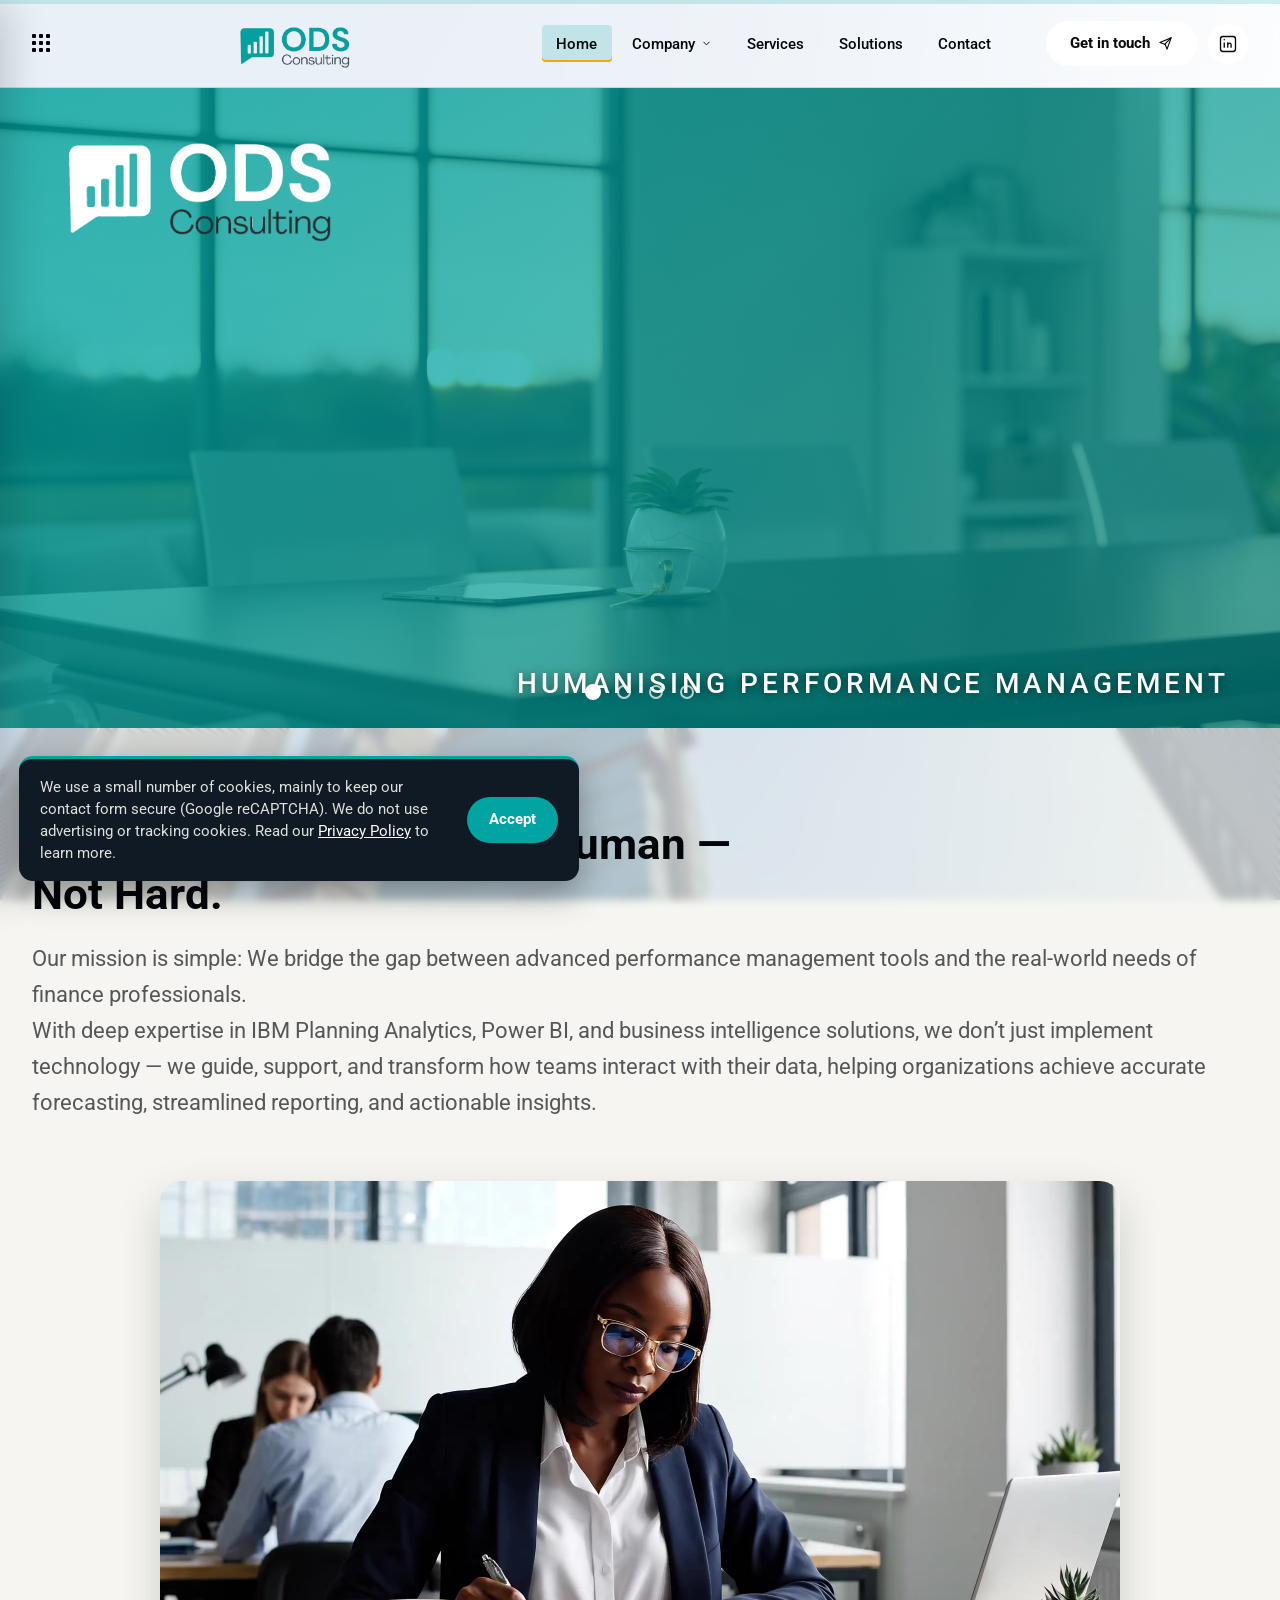
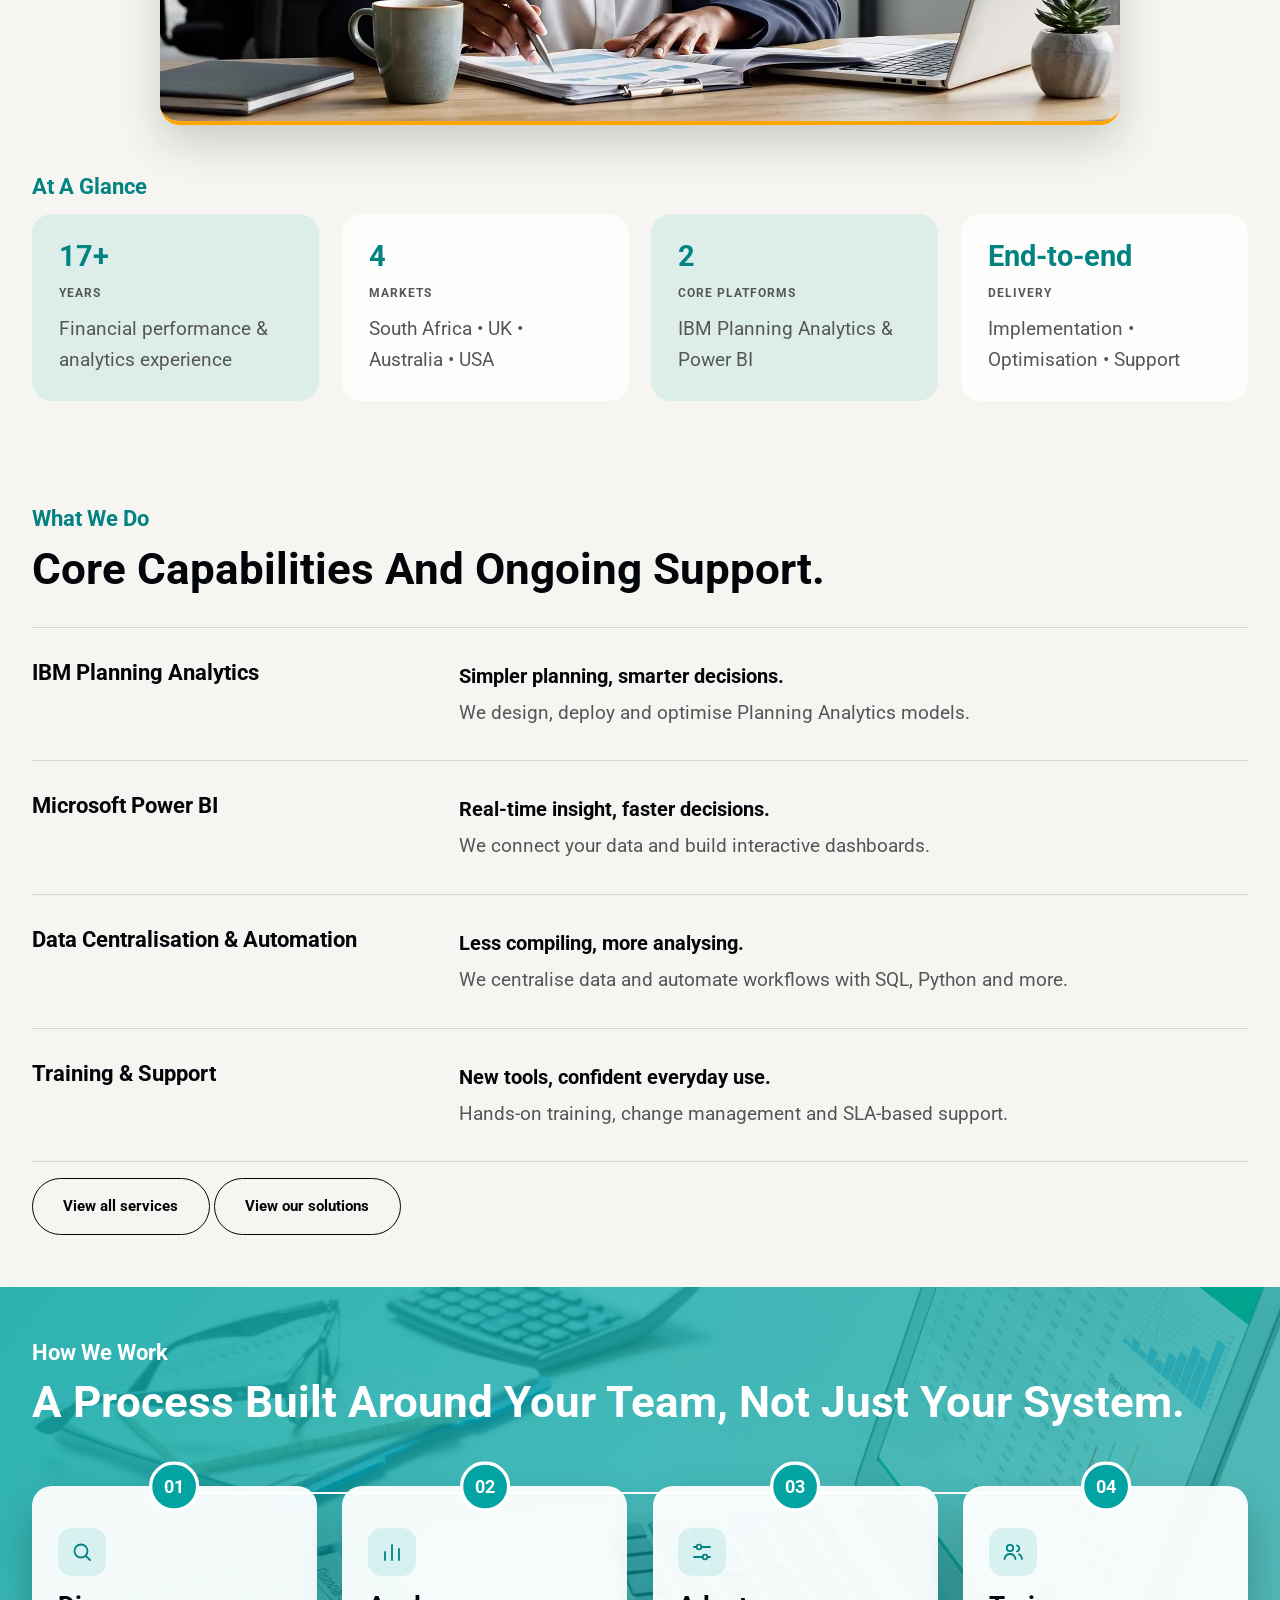
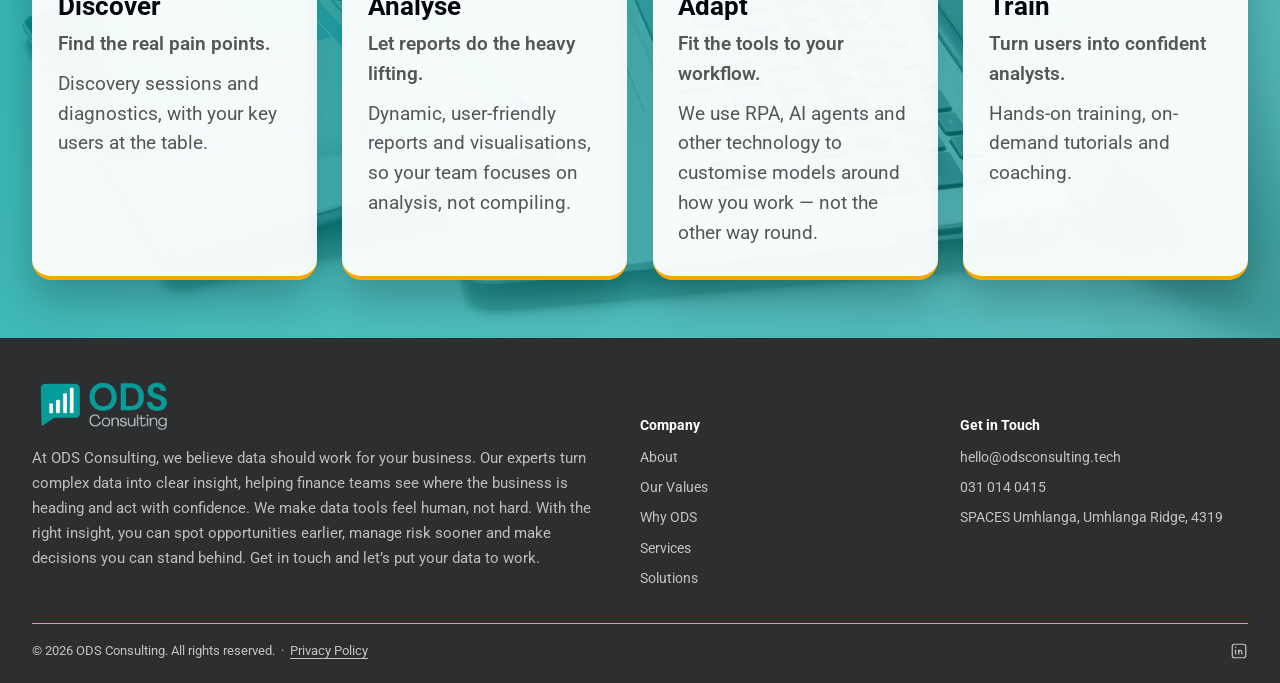
==== index.html @ 7d23981c "Update index.html" ====
<!DOCTYPE html>
<html lang="en">
<head>
<meta charset="UTF-8">
<meta name="viewport" content="width=device-width, initial-scale=1.0">
<title>ODS Consulting | Business Performance Management, IBM Planning Analytics & Power BI</title>
<meta name="description" content="ODS Consulting helps finance teams plan, forecast and report with confidence through IBM Planning Analytics and Power BI implementations.">
<link rel="stylesheet" href="styles.css">
<script>
  // Runs immediately, before the page paints. Tells apart a real
  // browser refresh (F5 / reload button) from simply clicking a
  // link to a different page, using the Navigation Timing API:
  // - First page load this session, or a genuine reload -> splash plays.
  // - Clicking through to another page after that -> splash is skipped,
  //   so browsing the site doesn't replay it on every single click.
  try {
    var navEntries = performance.getEntriesByType('navigation');
    var navType = (navEntries && navEntries.length) ? navEntries[0].type : 'navigate';
    var alreadyVisited = sessionStorage.getItem('odsSplashShown');
    if (alreadyVisited && navType !== 'reload') {
      document.documentElement.classList.add('skip-splash');
    }
    sessionStorage.setItem('odsSplashShown', '1');
  } catch (e) {}
</script>
</head>
<body>
<!-- =======================  SPLASH SCREEN  =======================
     Shown once per browser session (see script.js, "SPLASH SCREEN").
     White/paper background, the ODS icon, and an animated loading
     bar that fills over ~1.6s before the whole thing fades out -
     the full experience is under 3 seconds. -->
<div class="splash-screen" id="splashScreen">
  <img src="Assets/icon-mark.png" alt="ODS Consulting" class="splash-icon">
  <div class="splash-bar"><div class="splash-bar-fill" id="splashBarFill"></div></div>
</div>


<!-- Thin bar fixed to the very top of the viewport. Its width is set by
     JavaScript to match how far down the page you've scrolled, and the
     teal dashes inside it continuously slide for a bit of motion. -->
<div class="scroll-progress" aria-hidden="true">
  <div class="scroll-progress-bar" id="scrollProgressBar"></div>
</div>

<!-- =======================  TOP NAVIGATION BAR  =======================
     Sits at the very top of every page. Contains: the left-side "Menu"
     burger button, the ODS logo, the horizontal link list (with the
     "Company" dropdown), and the teal "Get in touch" button. -->
<nav class="nav">
  <div class="nav-inner">
    <div class="nav-left">
      <div class="menu-left">
        <button class="menu-btn" id="menuBtn" aria-haspopup="true" aria-expanded="false" aria-controls="menuPanel">
          <span class="waffle" aria-hidden="true"><span></span><span></span><span></span><span></span><span></span><span></span><span></span><span></span><span></span></span>
        </button>
      </div>
    </div>
    <a href="index.html" class="logo logo-center"><img src="Assets/logo-whitebg-nav.png" alt="ODS Consulting" class="logo-img"></a>
    <ul class="nav-links">
      <li><a href="index.html" class="active">Home</a></li>
      <li class="nav-dropdown">
        <button class="nav-dropdown-trigger" aria-haspopup="true" aria-expanded="false">Company <svg class="chevron" viewBox="0 0 24 24" width="11" height="11" fill="none" stroke="currentColor" stroke-width="2" stroke-linecap="round" stroke-linejoin="round"><polyline points="6 9 12 15 18 9"/></svg></button>
        <ul class="nav-dropdown-menu">
                    <li><a href="about.html">About</a></li>
                    <li><a href="our-values.html">Our Values</a></li>
                    <li><a href="why-ods.html">Why ODS</a></li>
        </ul>
      </li>
      <li><a href="services.html">Services</a></li>
      <li><a href="solutions.html">Solutions</a></li>
      <!-- Knowledge Hub hidden until articles are ready: <li><a href="knowledge-hub.html">Knowledge Hub</a></li> -->
      <li><a href="contact.html">Contact</a></li>
    </ul>
    <a href="contact.html" class="nav-cta">Get in touch <svg viewBox="0 0 24 24" width="15" height="15" fill="none" stroke="currentColor" stroke-width="1.8" stroke-linecap="round" stroke-linejoin="round"><line x1="21" y1="3" x2="10.5" y2="13.5"/><path d="M21 3 14.5 21l-3-7.5L3 10.5z"/></svg></a>
    <a href="#" class="nav-social" aria-label="LinkedIn" title="LinkedIn"><svg viewBox="0 0 24 24" width="20" height="20" fill="none" stroke="currentColor" stroke-width="1.6"><rect x="3" y="3" width="18" height="18" rx="3"/><circle cx="7.5" cy="7" r="0.9" fill="currentColor" stroke="none"/><line x1="7.5" y1="10.2" x2="7.5" y2="16.5"/><line x1="11.7" y1="10.2" x2="11.7" y2="16.5"/><path d="M11.7 13a2 2 0 0 1 4 0v3.5"/></svg></a>
  </div>
</nav>

<!-- ===================  LEFT-SIDE SLIDE-IN MENU  ===================
     A second, independent way to navigate (opened by the "Menu" burger
     button above). This is now the ONLY navigation menu shown on phones
     - the old right-side mobile dropdown has been switched off in the
     CSS so the two don't compete with each other. -->
<div class="menu-overlay" id="menuOverlay"></div>
<div class="menu-panel" id="menuPanel">
  <div class="menu-panel-head">
    <a href="index.html" class="logo"><img src="Assets/icon-mark.png" alt="ODS Consulting" class="logo-img"></a>
    <button class="menu-close" id="menuClose" aria-label="Close menu">&times;</button>
  </div>
  <nav class="menu-links">
    <ul>
      <li><a href="index.html" class="active">Home</a></li>
            <li><a href="about.html">About</a></li>
            <li><a href="our-values.html">Our Values</a></li>
            <li><a href="why-ods.html">Why ODS</a></li>
            <li><a href="services.html">Services</a></li>
            <li><a href="solutions.html">Solutions</a></li>
            <!-- Knowledge Hub hidden until articles are ready: <li><a href="knowledge-hub.html">Knowledge Hub</a></li> -->
            <li><a href="contact.html">Contact</a></li>
    </ul>
  </nav>
  <div class="menu-panel-footer">
    <div class="menu-contact">
      <a href="mailto:hello@odsconsulting.tech">hello@odsconsulting.tech</a><br>
      <a href="tel:0310140415">031 014 0415</a>
    </div>
    <div class="menu-social">
      <a href="#" aria-label="Instagram" title="Instagram"><svg viewBox="0 0 24 24" fill="none" stroke="currentColor" stroke-width="1.6"><rect x="3" y="3" width="18" height="18" rx="5"/><circle cx="12" cy="12" r="4"/><circle cx="17.2" cy="6.8" r="0.6" fill="currentColor" stroke="none"/></svg></a>
            <a href="#" aria-label="LinkedIn" title="LinkedIn"><svg viewBox="0 0 24 24" fill="none" stroke="currentColor" stroke-width="1.6"><rect x="3" y="3" width="18" height="18" rx="3"/><circle cx="7.5" cy="7" r="0.9" fill="currentColor" stroke="none"/><line x1="7.5" y1="10.2" x2="7.5" y2="16.5"/><line x1="11.7" y1="10.2" x2="11.7" y2="16.5"/><path d="M11.7 13a2 2 0 0 1 4 0v3.5"/></svg></a>
            <a href="#" aria-label="Facebook" title="Facebook"><svg viewBox="0 0 24 24" fill="none" stroke="currentColor" stroke-width="1.6"><circle cx="12" cy="12" r="9"/><path d="M13.6 21v-6.8h2.1l.3-2.5h-2.4V9.9c0-.7.2-1.2 1.2-1.2h1.3V6.4c-.2 0-1-.1-1.9-.1-1.9 0-3.2 1.2-3.2 3.3v1.9H8.8v2.5h2.2V21"/></svg></a>
    </div>
  </div>
</div>
<!-- ===================  HOMEPAGE HERO SLIDESHOW  ===================
     Three auto-rotating full-width slides. Each has its own small
     animated graphic (a drawing line chart, growing bars, or a
     pulsing network map) plus a headline and buttons. Controlled by
     script.js (look for "HOMEPAGE HERO SLIDESHOW" in that file). -->
<section class="hero-slider" id="hero-slider" aria-roledescription="carousel" aria-label="ODS Consulting highlights">

  <div class="slide active" data-index="0">
    <div class="slide-brand">
      <img src="Assets/logo-hero-slide.png" alt="ODS Consulting" class="slide-brand-logo">
      <p class="slide-brand-tag">Humanising Performance Management</p>
    </div>
  </div>

  <div class="slide" data-index="1">
    <img src="Assets/logo-hero-slide.png" alt="" aria-hidden="true" class="slide-side-logo">
    <div class="slide-visual" aria-hidden="true">
      <svg viewBox="0 0 1200 640" preserveAspectRatio="xMidYMid slice">
        <polyline class="chart-line" points="0,480 150,420 300,460 450,320 600,360 750,220 900,260 1050,120 1200,160" fill="none" stroke="#FFFFFF" stroke-width="3"/>
        <polyline points="0,480 150,420 300,460 450,320 600,360 750,220 900,260 1050,120 1200,160" fill="none" stroke="#F6F5F1" stroke-opacity="0.08" stroke-width="60"/>
      </svg>
    </div>
    <div class="slide-content container">
      <span class="eyebrow slide-title reveal reveal-1">Humanising Performance Management</span>
      <p class="slide-lead-p reveal reveal-3">ODS Consulting is a premium business performance management (BPM) consultancy that empowers finance teams to make smarter, data-driven decisions through intuitive, integrated analytics solutions &mdash; delivered with unmatched service, care, and expert support.</p>
      <div class="btn-row reveal reveal-3">
        <a href="contact.html" class="btn btn-primary">Book a discovery session</a>
        <a href="services.html" class="btn btn-outline">See our services</a>
      </div>
    </div>
  </div>

<div class="slide-visual" aria-hidden="true">
  <img src="Assets/MeetingRoom.jpg" alt="" class="slide-photo">
  <div class="slide-photo-overlay"></div>
</div>

  <div class="slide" data-index="2">
    <img src="Assets/logo-hero-slide.png" alt="" aria-hidden="true" class="slide-side-logo">
    <div class="slide-visual" aria-hidden="true">
      <svg viewBox="0 0 1200 640" preserveAspectRatio="xMidYMid slice">
        <g transform="translate(700,180)">
          <rect class="bar" x="0" y="220" width="60" height="220" fill="#FFFFFF" opacity="0.85"/>
          <rect class="bar" x="90" y="140" width="60" height="300" fill="#F6F5F1" opacity="0.35"/>
          <rect class="bar" x="180" y="260" width="60" height="180" fill="#FFFFFF" opacity="0.6"/>
          <rect class="bar" x="270" y="80" width="60" height="360" fill="#F6F5F1" opacity="0.25"/>
          <rect class="bar" x="360" y="180" width="60" height="260" fill="#FFFFFF" opacity="0.4"/>
        </g>
      </svg>
    </div>
    <div class="slide-content container">
      <span class="eyebrow">IBM Planning Analytics &amp; Power BI</span>
      <h1>Planning and reporting, working as one.</h1>
      <p>We connect your planning models directly to your dashboards &mdash; so the number you forecast is the number you report, with no manual reconciliation in between.</p>
      <div class="btn-row">
        <a href="services.html" class="btn btn-primary">Explore our services</a>
        <a href="why-ods.html" class="btn btn-outline">Why ODS</a>
      </div>
    </div>
  </div>

  <div class="slide" data-index="3">
    <img src="Assets/logo-hero-slide.png" alt="" aria-hidden="true" class="slide-side-logo">
    <div class="slide-visual" aria-hidden="true">
      <svg viewBox="0 0 1200 640" preserveAspectRatio="xMidYMid slice">
        <line class="node-line" x1="260" y1="180" x2="560" y2="260" stroke="#F6F5F1" stroke-opacity="0.3" stroke-width="1.5"/>
        <line class="node-line" x1="560" y1="260" x2="880" y2="150" stroke="#F6F5F1" stroke-opacity="0.3" stroke-width="1.5"/>
        <line class="node-line" x1="560" y1="260" x2="820" y2="420" stroke="#F6F5F1" stroke-opacity="0.3" stroke-width="1.5"/>
        <circle class="node-dot" cx="260" cy="180" r="9" fill="#FFFFFF"/>
        <circle class="node-dot" cx="560" cy="260" r="12" fill="#FFFFFF"/>
        <circle class="node-dot" cx="880" cy="150" r="9" fill="#FFFFFF"/>
        <circle class="node-dot" cx="820" cy="420" r="9" fill="#FFFFFF"/>
      </svg>
    </div>
    <div class="slide-content container">
      <span class="eyebrow">18+ Years of Experience</span>
      <h1>Trusted by finance teams in four markets.</h1>
      <p>From South Africa to the United Kingdom, Australia and the USA &mdash; we work with finance teams who need their numbers right and their reporting fast.</p>
      <div class="btn-row">
        <a href="why-ods.html" class="btn btn-primary">See why ODS</a>
        <a href="contact.html" class="btn btn-outline">Book a session</a>
      </div>
    </div>
  </div>

  <div class="slide-dots">
    <button class="dot active" data-index="0" aria-label="Show slide 1"></button>
    <button class="dot" data-index="1" aria-label="Show slide 2"></button>
    <button class="dot" data-index="2" aria-label="Show slide 3"></button>
    <button class="dot" data-index="3" aria-label="Show slide 4"></button>
  </div>

</section>

<!-- "Business Performance Management Consultancy" intro + stats -->
<section class="section-light">
  <!-- Text on the left, video on the right (side by side). The video plays only while on screen (script.js, "VIDEO SHOWCASE") -->
  <div class="container intro-stack intro-split">
    <div>
      <span class="eyebrow">Humanising Performance Management</span>
      <h2>We make data tools feel human&nbsp;&mdash;<br>not hard.</h2>
      <p style="font-size:1.1rem; color:var(--slate); max-width:70ch;">Our mission is simple: We bridge the gap between advanced performance management tools and the real-world needs of finance professionals.<br>With deep expertise in IBM Planning Analytics, Power BI, and business intelligence solutions, we don&rsquo;t just implement technology &mdash; we guide, support, and transform how teams interact with their data, helping organizations achieve accurate forecasting, streamlined reporting, and actionable insights.</p>
    </div>
    <div class="video-frame intro-video">
      <video class="hero-video" muted loop playsinline preload="metadata" poster="Assets/hero-video-poster.jpg">
        <source src="Assets/hero-video-slide4.mp4" type="video/mp4">
      </video>
    </div>
  </div>

  <!-- AT A GLANCE: four key-fact cards. The numbers count up on scroll
       (script.js, "stat counters"). Alternating tint on each card. -->
  <div class="container glance">
    <span class="eyebrow">At a glance</span>
    <div class="glance-grid">
      <div class="glance-card" tabindex="0" role="button" aria-haspopup="dialog" data-modal="years"><strong><span data-count-to="18" data-suffix="+">0</span></strong><em>Years</em><p>Financial performance &amp; analytics experience</p></div>
      <div class="glance-card" tabindex="0" role="button" aria-haspopup="dialog" data-modal="markets"><strong><span data-count-to="4">0</span></strong><em>Markets</em><p>South Africa &bull; UK &bull; Australia &bull; USA</p></div>
      <div class="glance-card" tabindex="0" role="button" aria-haspopup="dialog" data-modal="platforms"><strong><span data-count-to="2">0</span></strong><em>Core platforms</em><p>IBM Planning Analytics &amp; Power BI</p></div>
      <div class="glance-card" tabindex="0" role="button" aria-haspopup="dialog" data-modal="delivery"><strong>End-to-end</strong><em>Delivery</em><p>Implementation &bull; Optimisation &bull; Support</p></div>
    </div>
  </div>
</section>

<!-- "What We Do" - short preview of Services, links through to services.html -->
<section class="section-alt">
  <div class="container">
    <span class="eyebrow">What We Do</span>
    <h2>Core capabilities and ongoing support.</h2>
    <div class="service-list">
      <div class="service-item">
        <h3>IBM Planning Analytics</h3>
        <p><strong>Simpler planning, smarter decisions.</strong><span>We design, deploy and optimise Planning Analytics models.</span></p>
      </div>
      <div class="service-item">
        <h3>Microsoft Power BI</h3>
        <p><strong>Real-time insight, faster decisions.</strong><span>We connect your data and build interactive dashboards.</span></p>
      </div>
      <div class="service-item">
        <h3>Data Centralisation &amp; Automation</h3>
        <p><strong>Less compiling, more analysing.</strong><span>We centralise data and automate workflows with SQL, Python and more.</span></p>
      </div>
      <div class="service-item">
        <h3>Training &amp; Support</h3>
        <p><strong>New tools, confident everyday use.</strong><span>Hands-on training, change management and SLA-based support.</span></p>
      </div>
    </div>
    <a href="services.html" class="btn btn-outline-dark" style="margin-top:1rem;">View all services</a>
    <a href="solutions.html" class="btn btn-outline-dark" style="margin-top:1rem;">View our solutions</a>
  </div>
</section>

<!-- "How We Work" - the 4-step process, dark background with ambient lines -->
<section class="section-dark">
  <div class="ambient-lines ambient-bars" aria-hidden="true">
    <svg viewBox="0 0 1200 400" preserveAspectRatio="none">
      <g transform="translate(680,30)">
        <rect class="amb-bar" x="0" y="0" width="55" height="330"/>
        <rect class="amb-bar" x="85" y="0" width="55" height="330"/>
        <rect class="amb-bar" x="170" y="0" width="55" height="330"/>
        <rect class="amb-bar" x="255" y="0" width="55" height="330"/>
        <rect class="amb-bar" x="340" y="0" width="55" height="330"/>
        <rect class="amb-bar" x="425" y="0" width="55" height="330"/>
      </g>
    </svg>
  </div>
  <div class="container">
    <span class="eyebrow">How We Work</span>
    <h2>A process built around your team, not just your system.</h2>

    <div class="process">
      <div class="process-track" aria-hidden="true"><div class="process-track-fill" id="processTrackFill"></div></div>
      <div class="process-step" tabindex="0" data-step="1" role="link" data-href="services.html#how-we-work-discover" aria-label="Read more about Discover on our Services page">
        <div class="step-num">01</div>
        <div class="step-icon" aria-hidden="true"><svg viewBox="0 0 24 24" fill="none" stroke="currentColor" stroke-width="1.8" stroke-linecap="round" stroke-linejoin="round"><circle cx="11" cy="11" r="6.5"/><line x1="20" y1="20" x2="15.8" y2="15.8"/></svg></div>
        <h3>Discover</h3>
        <p class="step-lead">Find the real pain points.</p>
        <p class="step-detail">Discovery sessions and diagnostics, with your key users at the table.</p>
        <div class="step-anim" aria-hidden="true">
          <svg viewBox="0 0 300 170" role="img">
  <rect x="0" y="0" width="300" height="170" rx="14" fill="rgba(1,164,163,0.08)"/>
  <g class="a-rows">
    <rect x="24" y="22" width="190" height="12" rx="6" fill="#cfd6d9"/>
    <rect x="24" y="46" width="150" height="12" rx="6" fill="#cfd6d9"/>
    <rect x="24" y="70" width="210" height="12" rx="6" fill="#cfd6d9"/>
    <rect x="24" y="94" width="170" height="12" rx="6" fill="#cfd6d9"/>
    <circle class="a-pain" cx="250" cy="28" r="7" fill="#ffa500"/>
    <circle class="a-pain a-d2" cx="250" cy="76" r="7" fill="#ffa500"/>
    <circle class="a-pain a-d3" cx="250" cy="100" r="7" fill="#ffa500"/>
  </g>
  <g class="a-lens">
    <circle cx="60" cy="40" r="20" fill="rgba(255,255,255,0.55)" stroke="#018382" stroke-width="5"/>
    <line x1="75" y1="55" x2="92" y2="72" stroke="#018382" stroke-width="6" stroke-linecap="round"/>
  </g>
  <g class="a-people" fill="#01A4A3">
    <g class="a-pop"><circle cx="90" cy="130" r="9"/><path d="M74 156a16 14 0 0 1 32 0z"/></g>
    <g class="a-pop a-d2"><circle cx="150" cy="130" r="9"/><path d="M134 156a16 14 0 0 1 32 0z"/></g>
    <g class="a-pop a-d3"><circle cx="210" cy="130" r="9"/><path d="M194 156a16 14 0 0 1 32 0z"/></g>
  </g>
</svg>
          <strong>See where the time is lost</strong>
          <span>Workshops and diagnostics with your key users reveal the real pain points.</span>
        </div>
      </div>
      <div class="process-step" tabindex="0" data-step="2" role="link" data-href="services.html#how-we-work-analyse" aria-label="Read more about Analyse on our Services page">
        <div class="step-num">02</div>
        <div class="step-icon" aria-hidden="true"><svg viewBox="0 0 24 24" fill="none" stroke="currentColor" stroke-width="1.8" stroke-linecap="round" stroke-linejoin="round"><line x1="5" y1="20" x2="5" y2="12"/><line x1="12" y1="20" x2="12" y2="5"/><line x1="19" y1="20" x2="19" y2="9"/></svg></div>
        <h3>Analyse</h3>
        <p class="step-lead">Let reports do the heavy lifting.</p>
        <p class="step-detail">Dynamic, user-friendly reports and visualisations, so your team focuses on analysis, not compiling.</p>
        <div class="step-anim" aria-hidden="true">
          <svg viewBox="0 0 300 170" role="img">
  <rect x="0" y="0" width="300" height="170" rx="14" fill="rgba(1,164,163,0.08)"/>
  <line x1="30" y1="140" x2="280" y2="140" stroke="#9aa5aa" stroke-width="2"/>
  <g fill="#01A4A3">
    <rect class="a-bar" x="44" y="90" width="30" height="50" rx="4"/>
    <rect class="a-bar a-d2" x="94" y="70" width="30" height="70" rx="4"/>
    <rect class="a-bar a-d3" x="144" y="100" width="30" height="40" rx="4"/>
    <rect class="a-bar a-d4" x="194" y="50" width="30" height="90" rx="4"/>
    <rect class="a-bar a-d5" x="244" y="30" width="30" height="110" rx="4"/>
  </g>
  <polyline class="a-trend" points="59,84 109,62 159,92 209,42 259,22" fill="none" stroke="#ffa500" stroke-width="4" stroke-linecap="round" stroke-linejoin="round"/>
  <circle class="a-end" cx="259" cy="22" r="7" fill="#ffa500"/>
</svg>
          <strong>From spreadsheets to insight</strong>
          <span>Live, interactive reports replace manual compiling.</span>
        </div>
      </div>
      <div class="process-step" tabindex="0" data-step="3" role="link" data-href="services.html#how-we-work-adapt" aria-label="Read more about Adapt on our Services page">
        <div class="step-num">03</div>
        <div class="step-icon" aria-hidden="true"><svg viewBox="0 0 24 24" fill="none" stroke="currentColor" stroke-width="1.8" stroke-linecap="round" stroke-linejoin="round"><line x1="4" y1="7" x2="20" y2="7"/><line x1="4" y1="17" x2="20" y2="17"/><circle cx="9" cy="7" r="2.3" fill="white"/><circle cx="15" cy="17" r="2.3" fill="white"/></svg></div>
        <h3>Adapt</h3>
        <p class="step-lead">Fit the tools to your workflow.</p>
        <p class="step-detail">We use RPA, AI agents and other technology to customise models around how you work &mdash; not the other way round.</p>
        <div class="step-anim" aria-hidden="true">
          <svg viewBox="0 0 300 170" role="img">
  <rect x="0" y="0" width="300" height="170" rx="14" fill="rgba(1,164,163,0.08)"/>
  <line x1="84" y1="70" x2="108" y2="70" stroke="#018382" stroke-width="3"/>
  <line x1="192" y1="70" x2="216" y2="70" stroke="#018382" stroke-width="3"/>
  <rect x="24" y="48" width="60" height="44" rx="10" fill="#fff" stroke="#01A4A3" stroke-width="3"/>
  <rect x="108" y="48" width="84" height="44" rx="10" fill="#fff" stroke="#01A4A3" stroke-width="3"/>
  <rect x="216" y="48" width="60" height="44" rx="10" fill="#fff" stroke="#01A4A3" stroke-width="3"/>
  <g class="a-check" fill="none" stroke="#01A4A3" stroke-width="4" stroke-linecap="round" stroke-linejoin="round">
    <polyline points="42,70 50,78 66,62"/>
    <polyline points="138,70 146,78 162,62" class="a-d2"/>
    <polyline points="234,70 242,78 258,62" class="a-d3"/>
  </g>
  <g class="a-bot">
    <circle cx="54" cy="30" r="12" fill="#ffa500"/>
    <path d="M56 22l-6 9h5l-2 8 7-10h-5z" fill="#fff"/>
  </g>
  <line x1="30" y1="128" x2="270" y2="128" stroke="#cfd6d9" stroke-width="4" stroke-linecap="round"/>
  <line x1="30" y1="150" x2="270" y2="150" stroke="#cfd6d9" stroke-width="4" stroke-linecap="round"/>
  <circle class="a-knob" cx="80" cy="128" r="8" fill="#018382"/>
  <circle class="a-knob a-d2" cx="200" cy="150" r="8" fill="#018382"/>
</svg>
          <strong>Automation around you</strong>
          <span>RPA and AI agents tailor the workflow, so your process stays yours.</span>
        </div>
      </div>
      <div class="process-step" tabindex="0" data-step="4" role="link" data-href="services.html#how-we-work-train" aria-label="Read more about Train on our Services page">
        <div class="step-num">04</div>
        <div class="step-icon" aria-hidden="true"><svg viewBox="0 0 24 24" fill="none" stroke="currentColor" stroke-width="1.8" stroke-linecap="round" stroke-linejoin="round"><circle cx="9" cy="8" r="3.2"/><path d="M3.5 19c.6-3.3 2.8-5 5.5-5s4.9 1.7 5.5 5"/><path d="M16 5.5a3 3 0 0 1 0 5.8M18 14.3c1.6.6 2.6 2.1 3 4.7"/></svg></div>
        <h3>Train</h3>
        <p class="step-lead">Turn users into confident analysts.</p>
        <p class="step-detail">Hands-on training, on-demand tutorials and coaching.</p>
        <div class="step-anim" aria-hidden="true">
          <svg viewBox="0 0 300 170" role="img">
  <rect x="0" y="0" width="300" height="170" rx="14" fill="rgba(1,164,163,0.08)"/>
  <rect x="70" y="16" width="160" height="82" rx="10" fill="#fff" stroke="#01A4A3" stroke-width="3"/>
  <polygon class="a-play" points="140,38 140,76 172,57" fill="#01A4A3"/>
  <rect x="70" y="108" width="160" height="8" rx="4" fill="#cfd6d9"/>
  <rect class="a-progress" x="70" y="108" width="160" height="8" rx="4" fill="#ffa500"/>
  <g fill="#01A4A3">
    <g class="a-pop"><circle cx="90" cy="134" r="7"/><path d="M78 160a12 11 0 0 1 24 0z"/></g>
    <g class="a-pop a-d2"><circle cx="150" cy="134" r="7"/><path d="M138 160a12 11 0 0 1 24 0z"/></g>
    <g class="a-pop a-d3"><circle cx="210" cy="134" r="7"/><path d="M198 160a12 11 0 0 1 24 0z"/></g>
  </g>
  <g class="a-badges" fill="none" stroke="#ffa500" stroke-width="3.5" stroke-linecap="round" stroke-linejoin="round">
    <polyline class="a-pop" points="104,126 108,130 115,121"/>
    <polyline class="a-pop a-d2" points="164,126 168,130 175,121"/>
    <polyline class="a-pop a-d3" points="224,126 228,130 235,121"/>
  </g>
</svg>
          <strong>Learn it, then own it</strong>
          <span>Hands-on sessions and on-demand tutorials build confident users.</span>
        </div>
      </div>
    </div>
  </div>
  <div class="slide-visual" aria-hidden="true">
  <img src="Assets/Howwework.jpg" alt="" class="slide-photo">
  <div class="slide-photo-overlay"></div>
</div>
</section>

<!-- REMOVED: "Ready to move beyond spreadsheet chaos?" band. To bring it back, delete the two comment markers around the block below.
<div class="cta-band cta-band-light cta-band-stacked">
  <div class="ambient-lines ambient-chart" aria-hidden="true">
    <svg viewBox="0 0 1200 400" preserveAspectRatio="none">
      <polyline class="amb-line" points="0,320 150,260 300,300 450,180 600,220 750,120 900,160 1050,60 1200,100" fill="none"/>
      <polyline points="0,320 150,260 300,300 450,180 600,220 750,120 900,160 1050,60 1200,100" fill="none" stroke="rgba(1,164,163,0.06)" stroke-width="46"/>
    </svg>
  </div>
  <div class="container">
    <div>
      <h2>Ready to move beyond spreadsheet chaos?</h2>
      <p style="margin:0;">Connect with ODS Consulting for a tailored discovery session.</p>
    </div>
  </div>
</div>
-->
<!-- =======================  SITE FOOTER  =======================
     Shared across every page: logo + blurb, a shortened sitemap,
     and contact details. Kept deliberately compact/low-height. -->
<footer>
  <div class="container">
    <div class="footer-grid">
      <div>
        <a href="index.html" class="logo" style="font-size:1.3rem;"><img src="Assets/LogoFooter-transparent.png" alt="ODS Consulting" class="logo-img"></a>
        <p class="footer-blurb">At ODS Consulting, we believe data should work for your business. Our experts turn complex data into clear insight, helping finance teams see where the business is heading and act with confidence. We make data tools feel human, not hard. With the right insight, you can spot opportunities earlier, manage risk sooner and make decisions you can stand behind. Get in touch and let’s put your data to work.</p>
      </div>
      <div>
        <h4>Company</h4>
        <ul>
          <li><a href="about.html">About</a></li>
          <li><a href="our-values.html">Our Values</a></li>
          <li><a href="why-ods.html">Why ODS</a></li>
          <li><a href="services.html">Services</a></li>
          <li><a href="solutions.html">Solutions</a></li>
        </ul>
      </div>
      <div>
        <h4>Get in Touch</h4>
        <ul>
          <li><a href="mailto:hello@odsconsulting.tech">hello@odsconsulting.tech</a></li>
          <li><a href="tel:0310140415">031 014 0415</a></li>
          <li>SPACES Umhlanga, Umhlanga Ridge, 4319</li>
        </ul>
      </div>
    </div>
    <div class="footer-bottom">
      <span>&copy; 2026 ODS Consulting. All rights reserved. &nbsp;&middot;&nbsp; <a href="privacy-policy.html" class="footer-policy">Privacy Policy</a></span>
      <div class="footer-social">
        <a href="#" aria-label="Instagram" title="Instagram"><svg viewBox="0 0 24 24" fill="none" stroke="currentColor" stroke-width="1.6"><rect x="3" y="3" width="18" height="18" rx="5"/><circle cx="12" cy="12" r="4"/><circle cx="17.2" cy="6.8" r="0.6" fill="currentColor" stroke="none"/></svg></a>
        <a href="#" aria-label="LinkedIn" title="LinkedIn"><svg viewBox="0 0 24 24" fill="none" stroke="currentColor" stroke-width="1.6"><rect x="3" y="3" width="18" height="18" rx="3"/><circle cx="7.5" cy="7" r="0.9" fill="currentColor" stroke="none"/><line x1="7.5" y1="10.2" x2="7.5" y2="16.5"/><line x1="11.7" y1="10.2" x2="11.7" y2="16.5"/><path d="M11.7 13a2 2 0 0 1 4 0v3.5"/></svg></a>
        <a href="#" aria-label="Facebook" title="Facebook"><svg viewBox="0 0 24 24" fill="none" stroke="currentColor" stroke-width="1.6"><circle cx="12" cy="12" r="9"/><path d="M13.6 21v-6.8h2.1l.3-2.5h-2.4V9.9c0-.7.2-1.2 1.2-1.2h1.3V6.4c-.2 0-1-.1-1.9-.1-1.9 0-3.2 1.2-3.2 3.3v1.9H8.8v2.5h2.2V21"/></svg></a>
      </div>
    </div>
  </div>
</footer>


<!-- ===============  "AT A GLANCE" DETAIL PANES  ===============
     Hovering (or tapping) a card in the At a glance row opens the pane
     whose id matches the card's data-modal. All four share the
     .modal-glance class so they are exactly the same size. Logic is the
     same as the Services/Our Values panes (script.js, section 9). -->
<div class="modal-overlay" id="modalOverlay" aria-hidden="true"></div>

<div class="modal-pane modal-glance" id="modal-years" role="dialog" aria-modal="true" aria-labelledby="modal-years-title">
  <button class="modal-close" aria-label="Close">&times;</button>
  <div class="modal-media"><img src="Assets/GrowthChart.jpg" alt="Growth chart"></div>
  <div class="modal-body">
    <h2 id="modal-years-title">18+ years of financial performance &amp; analytics</h2>
    <p>Our consultants bring nearly two decades of hands-on experience helping finance teams plan, forecast and report with confidence.</p>
    <ul class="feature-list">
      <li>Budgeting, forecasting and planning models</li>
      <li>Management and financial reporting</li>
      <li>Planning Analytics and Power BI implementations</li>
      <li>Practical know-how from real finance teams</li>
    </ul>
  </div>
</div>

<div class="modal-pane modal-glance" id="modal-markets" role="dialog" aria-modal="true" aria-labelledby="modal-markets-title">
  <button class="modal-close" aria-label="Close">&times;</button>
  <div class="modal-media"><img src="Assets/Skyscrapers.jpg" alt="City skyline"></div>
  <div class="modal-body">
    <h2 id="modal-markets-title">Four markets, one standard of delivery</h2>
    <p>Based in Umhlanga Ridge, South Africa, we support finance teams across four markets with the same hands-on, human-centred approach.</p>
    <ul class="feature-list">
      <li>South Africa</li>
      <li>United Kingdom</li>
      <li>Australia</li>
      <li>United States</li>
    </ul>
  </div>
</div>

<div class="modal-pane modal-glance" id="modal-platforms" role="dialog" aria-modal="true" aria-labelledby="modal-platforms-title">
  <button class="modal-close" aria-label="Close">&times;</button>
  <div class="modal-media"><img src="Assets/PowerBI.jpg" alt="Power BI dashboard in use"></div>
  <div class="modal-body">
    <h2 id="modal-platforms-title">Two core platforms, built to work together</h2>
    <p>We specialise in IBM Planning Analytics (TM1) for planning and forecasting, and Microsoft Power BI for dashboards and reporting &mdash; connected so insight doesn't wait for month-end.</p>
    <ul class="feature-list">
      <li>IBM Planning Analytics (TM1): models, workflows, integration</li>
      <li>Microsoft Power BI: data modelling, dashboards, security</li>
      <li>Training so your team can run and extend them</li>
    </ul>
  </div>
</div>

<div class="modal-pane modal-glance" id="modal-delivery" role="dialog" aria-modal="true" aria-labelledby="modal-delivery-title">
  <button class="modal-close" aria-label="Close">&times;</button>
  <div class="modal-media"><div class="deliver-card"><span class="deliver-eyebrow">What we deliver</span><h3>Bridge the gap between finance, technology and decision-making.</h3><span class="deliver-rule"></span><p>Practical solutions. Human-centred delivery. Long-term partnership.</p></div></div>
  <div class="modal-body">
    <h2 id="modal-delivery-title">End-to-end delivery, from first workshop to ongoing support</h2>
    <p>We stay with you from design through go-live and beyond, so you are never left alone with the software.</p>
    <ul class="feature-list">
      <li>Implementation: design, build and go-live</li>
      <li>Optimisation: performance and process improvements</li>
      <li>Support: a real team on the other end of the line</li>
    </ul>
  </div>
</div>

<script src="script.js"></script>

</body>
</html>
---- styles.css ----
@import url('https://fonts.googleapis.com/css2?family=Roboto:ital,wght@0,300;0,400;0,500;0,700;1,300;1,400;1,700&display=swap');

:root{
  --ink:#020509;
  --navy:#111315;        /* near-black, used for structural dark sections (How We Work, footer, CTA bands) */
  --navy-rgb:17,19,21;
  --navy-2:#0A0A0B;      /* darkest near-black */
  --paper:#F6F5F1;
  --paper-rgb:246,245,241;
  --paper-2:#DAD5CD;
  --paper-2-rgb:218,213,205;
  --Colbut:#01A4A3;
  --teal:#01A4A3;
  --teal-dark:#018382;
  --teal-rgb:1,164,163;
  --olanji:orange;
  --slate:#555658;
  --text:#555658;  /* Brand Dark Grey - body copy */
  --line:rgba(16,24,32,0.14);
  --line-light:rgba(246,245,241,0.22);
  --white:#FFFFFF;
  --white-rgb:255,255,255;
  --maxw:1600px;
}

*{box-sizing:border-box;}
/* Fluid root size: 16px on phones/laptops, growing smoothly to ~24px on
   very large screens. Everything sized in rem scales with it. */
html{scroll-behavior:smooth;}
body{
  margin:0;
  background:var(--paper);
  color:var(--text);
  font-family:'Roboto','Trebuchet MS',Calibri,Arial,Helvetica,sans-serif;
  font-size:16px;
  line-height:1.7;
  -webkit-font-smoothing:antialiased;
}

h1,h2,h3,h4{
  font-family:'Roboto','Trebuchet MS',Calibri,Arial,Helvetica,sans-serif;
  font-weight:700;
  line-height:1.15;
  margin:0 0 0.5em 0;
  color:var(--ink);
}
h1{font-size:clamp(2.4rem,5vw,4.4rem); font-weight:700; letter-spacing:-0.01em;}
h2{font-size:clamp(1.9rem,3.4vw,2.8rem);}
h3{font-size:1.4rem;}
p{margin:0 0 1.1em 0; max-width:64ch;}
a{color:inherit;}
img{max-width:100%; display:block;}

.container{
  max-width:var(--maxw);
  margin:0 auto;
  padding:0 2rem;
  position:relative;
  z-index:1;
}

section{padding:5.5rem 0;}
@media(max-width:720px){ section{padding:3.5rem 0;} }

.section-light{background:rgba(var(--paper-rgb),0.85); backdrop-filter:blur(10px); -webkit-backdrop-filter:blur(10px);}
.section-alt{background:rgba(var(--paper-rgb),0.85); backdrop-filter:blur(10px); -webkit-backdrop-filter:blur(10px);}
.section-dark{background:rgba(var(--teal-rgb),0.82); color:var(--paper); position:relative; overflow:hidden; backdrop-filter:blur(10px); -webkit-backdrop-filter:blur(10px);}
.section-dark h1,.section-dark h2,.section-dark h3{color:var(--white);}
.section-dark p{color:rgba(255,255,255,0.88);}

/* Ambient flowing-line background, reused across dark panes site-wide */
.ambient-lines{
  position:absolute; inset:0;
  overflow:hidden; pointer-events:none; z-index:0;
}
.ambient-lines svg{width:100%; height:100%; display:block;}
.flow-line{
  fill:none;
  stroke:rgba(255,255,255,0.16);
  stroke-width:1.4;
  stroke-dasharray:14 10;
  animation:flow-move 7s linear infinite;
}
.flow-line.alt{
  stroke:rgba(var(--teal-rgb),0.35);
  animation-duration:10s;
  animation-direction:reverse;
}
@keyframes flow-move{ to{ stroke-dashoffset:-240; } }
@media(prefers-reduced-motion:reduce){
  .flow-line{animation:none;}
}

/* Three richer animated background graphics, reusing the same visual
   language as the homepage hero (drawing line chart / growing bars /
   pulsing network), used on page headers, "How We Work", "Why
   Together" and the CTA bands so the motion feels consistent as you
   move through the site. Each runs on a continuous loop rather than
   the hero's one-shot "on active" version. */

/* Variant 1: drawing/flowing line chart */
.ambient-chart .amb-line{
  fill:none;
  stroke:rgba(255,255,255,0.55);
  stroke-width:2.5;
  stroke-dasharray:18 14;
  animation:flow-move 6s linear infinite;
}

/* Variant 2: growing bars */
.ambient-bars .amb-bar{
  fill:rgba(255,255,255,0.35);
  transform-origin:bottom;
  transform-box:fill-box;
  animation:pulse-bar 2.8s ease-in-out infinite;
}
.ambient-bars .amb-bar:nth-child(odd){fill:rgba(255,255,255,0.22);}
.ambient-bars .amb-bar:nth-child(1){animation-delay:0s;}
.ambient-bars .amb-bar:nth-child(2){animation-delay:.25s;}
.ambient-bars .amb-bar:nth-child(3){animation-delay:.5s;}
.ambient-bars .amb-bar:nth-child(4){animation-delay:.75s;}
.ambient-bars .amb-bar:nth-child(5){animation-delay:1s;}
.ambient-bars .amb-bar:nth-child(6){animation-delay:1.25s;}
@keyframes pulse-bar{0%,100%{transform:scaleY(0.35);} 50%{transform:scaleY(1);}}

/* Variant 3: pulsing network map */
.ambient-network .amb-link{
  stroke:rgba(255,255,255,0.3);
  stroke-width:1.5;
  stroke-dasharray:10 8;
  animation:flow-move 5s linear infinite;
}
.ambient-network .amb-node{
  fill:rgba(255,255,255,0.65);
  animation:pulse-dot 3.2s ease-in-out infinite;
}
@keyframes pulse-dot{0%,100%{opacity:0.3;} 50%{opacity:1;}}

@media(prefers-reduced-motion:reduce){
  .ambient-chart .amb-line,
  .ambient-bars .amb-bar,
  .ambient-network .amb-link,
  .ambient-network .amb-node{animation:none; opacity:0.5;}
}

.eyebrow{
  font-size:clamp(1.2rem, 1.7vw, 1.55rem);  /* section label size - raise/lower here */
  line-height:1.3;
  color:var(--teal-dark);
  font-weight:700;
  margin-bottom:0.7rem;
  display:block;
}
.section-dark .eyebrow{color:var(--white);}

/* Nav */
.nav{
  position:sticky; top:0; z-index:50;
  background:rgba(var(--white-rgb),0.88);
  backdrop-filter:blur(12px);
  -webkit-backdrop-filter:blur(12px);
  border-bottom:1px solid var(--line);
}
.nav-inner{
  max-width:var(--maxw);
  margin:0 auto;
  padding:1.1rem 2rem;
  display:flex;
  align-items:center;
  justify-content:space-between;
}
.logo{
  font-family:'Roboto','Trebuchet MS',Calibri,Arial,Helvetica,sans-serif;
  font-weight:700;
  font-size:1.35rem;
  color:var(--white);
  text-decoration:none;
  letter-spacing:0.01em;
}
.logo span{color:var(--teal);}
.logo-img{height:52px; width:auto; display:block;}
.menu-panel-head .logo-img{height:42px;}
.footer-grid .logo-img{height:60px;}
.nav-links{
  display:flex;
  align-items:center;
  gap:0.4rem;
  list-style:none;
  margin:0; padding:0;
}
.nav-links a{
  color:var(--ink);
  text-decoration:none;
  font-size:0.95rem;
  font-weight:500;
  padding:0.6rem 0.9rem;
  border-radius:4px;
  transition:color .15s ease, background .15s ease;
}
.nav-links a:hover{background:rgba(var(--teal-rgb),0.14);}
.nav-links a.active{background:rgba(var(--teal-rgb),0.18); box-shadow:inset 0 -2px 0 var(--olanji);}

/* "Company" dropdown inside the top nav (Why ODS / About / Our Values) */
.nav-dropdown{position:relative;}
.nav-dropdown-trigger{
  display:inline-flex; align-items:center; gap:0.35rem;
  background:none; border:none; cursor:pointer;
  color:var(--ink);
  font-family:'Roboto','Trebuchet MS',Calibri,Arial,Helvetica,sans-serif;
  font-size:0.95rem; font-weight:500;
  padding:0.6rem 0.9rem;
  border-radius:4px;
  transition:color .15s ease, background .15s ease;
}
.nav-dropdown-trigger:hover,
.nav-dropdown-trigger[aria-expanded="true"]{background:rgba(var(--teal-rgb),0.14);}
.nav-dropdown-trigger.active{background:rgba(var(--teal-rgb),0.18); box-shadow:inset 0 -2px 0 var(--olanji);}
.nav-dropdown-trigger .chevron{transition:transform .2s ease;}
.nav-dropdown-trigger[aria-expanded="true"] .chevron{transform:rotate(180deg);}
.nav-dropdown-menu{
  position:absolute; top:calc(100% + 12px); left:50%;
  transform:translate(-50%,-8px);
  min-width:190px;
  background:rgba(255,255,255,0.68);
  backdrop-filter:blur(16px) saturate(160%);
  -webkit-backdrop-filter:blur(16px) saturate(160%);
  border:1px solid rgba(255,255,255,0.4);
  border-top:3px solid var(--teal);
  border-radius:14px;
  box-shadow:0 12px 28px rgba(2,5,9,0.10);
  list-style:none; margin:0; padding:0.5rem; overflow:hidden;
  opacity:0; visibility:hidden;
  transition:opacity .18s ease, transform .18s ease;
  z-index:60;
}
.nav-dropdown-menu.open{opacity:1; visibility:visible; transform:translate(-50%,0);}
.nav-dropdown-menu li a{
  display:block; padding:0.65rem 1rem;
  font-size:0.95rem; color:var(--ink); text-decoration:none;
  border-radius:8px; background:none;
}
.nav-dropdown-menu li a:hover, .nav-dropdown-menu li a.active{color:var(--teal-dark); background:rgba(var(--teal-rgb),0.10);}

.nav-cta{
  background:var(--white);
  color:var(--navy-2);
  padding:0.65rem 1.5rem;
  border-radius:999px;
  text-decoration:none;
  margin-left:2.5rem;
  font-weight:700;
  font-size:0.92rem;
  white-space:nowrap;
  display:inline-flex;
  align-items:center;
  gap:0.5rem;
  transition:background .2s ease, transform .2s ease;
}
.nav-cta:hover{background:var(--teal-dark); transform:translateY(-1px);}
.nav-cta svg{transition:transform .2s ease;}
.nav-cta:hover svg{transform:translate(2px,-2px);}
.nav-toggle{display:none;}

/* On phones, the horizontal nav links + old right-side dropdown are
   switched off entirely - the left-side "Menu" slide-in panel is the
   only navigation method shown, so the two don't compete. The teal
   "Get in touch" button stays visible for quick access. */
@media(max-width:860px){
  .nav-links{display:none;}
  .nav-toggle{display:none;}
}

/* Left-side menu (secondary navigation) - full-height slide-in panel */
.nav-left{display:flex; align-items:center; gap:1.2rem;}
.menu-left{position:relative;}
/* Logo now sits as its own flex item between .nav-left (waffle) and
   .nav-links (Home...) - flex:1 makes it claim exactly that gap, and
   centering its content inside puts the logo squarely in the middle
   of that space, however wide the screen is. */
.logo-center{
  flex:1;
  display:flex;
  justify-content:center;
}
.menu-btn{
  display:flex; align-items:center; gap:0.65rem;
  background:none; border:none; cursor:pointer;
  color:var(--ink);
  font-family:'Roboto','Trebuchet MS',Calibri,Arial,Helvetica,sans-serif;
  font-size:0.9rem; font-weight:700;
  padding:0.4rem 0;
}
.menu-btn:hover{color:var(--olanji);}

.waffle{
  display:inline-grid;
  grid-template-columns:repeat(3, 4px);
  grid-template-rows:repeat(3, 4px);
  gap:3px;
  width:19px; height:19px;
  flex-shrink:0;
}
.waffle span{
  width:4px; height:4px;
  border-radius:1px;
  background:currentColor;
  transition:transform .2s ease, opacity .2s ease;
}
.menu-btn[aria-expanded="true"]{color:var(--teal-dark);}
.menu-btn[aria-expanded="true"] .waffle span{transform:scale(0.7); opacity:0.6;}

.menu-overlay{
  position:fixed; inset:0;
  background:rgba(9,15,22,0.55);
  backdrop-filter:blur(2px);
  opacity:0; visibility:hidden;
  transition:opacity .3s ease;
  z-index:90;
}
.menu-overlay.open{opacity:1; visibility:visible;}

.menu-panel{
  position:fixed; top:0; left:0; height:100vh;
  width:420px; max-width:88vw;
  backdrop-filter:blur(18px) saturate(140%);
  -webkit-backdrop-filter:blur(18px) saturate(140%);
  border-right:1px solid rgba(255,255,255,0.12);
  border-radius:0 22px 22px 0;
  box-shadow:8px 0 40px rgba(2,5,9,0.18);
  transform:translateX(-100%);
  transition:transform .4s cubic-bezier(.4,0,.2,1);
  z-index:100;
  overflow-y:auto;
  padding:2.4rem 2.6rem 2.2rem 2.6rem;
  display:flex; flex-direction:column;
}
.menu-panel.open{transform:translateX(0);}

.menu-panel-head{
  display:flex; justify-content:space-between; align-items:center;
  margin-bottom:3rem;
}
.menu-panel-head .logo{color:var(--white);}
.menu-close{
  background:none; border:none; color:var(--white);
  font-size:1.9rem; line-height:1; cursor:pointer; padding:0;
}
.menu-close:hover{color:var(--teal);}

.menu-links ul{list-style:none; margin:0; padding:0;}
.menu-links li{
  border-bottom:1px solid var(--line-light);
  opacity:0; transform:translateX(-16px);
  transition:opacity .4s ease, transform .4s ease;
}
.menu-panel.open .menu-links li{opacity:1; transform:translateX(0);}
.menu-panel.open .menu-links li:nth-child(1){transition-delay:.10s;}
.menu-panel.open .menu-links li:nth-child(2){transition-delay:.16s;}
.menu-panel.open .menu-links li:nth-child(3){transition-delay:.22s;}
.menu-panel.open .menu-links li:nth-child(4){transition-delay:.28s;}
.menu-panel.open .menu-links li:nth-child(5){transition-delay:.34s;}
.menu-panel.open .menu-links li:nth-child(6){transition-delay:.40s;}
@media(prefers-reduced-motion:reduce){
  .menu-links li{transition:none; opacity:1; transform:none;}
}
.menu-links li a{
  display:block;
  padding:1.05rem 0 1.05rem 0.9rem;
  margin-left:-0.9rem;
  font-family:'Roboto','Trebuchet MS',Calibri,Arial,Helvetica,sans-serif;
  font-size:1.55rem;
  font-weight:500;
  color:var(--white);
  text-decoration:none;
  border-left:3px solid transparent;
  transition:color .15s ease, border-color .15s ease, padding-left .15s ease;
}
.menu-links li a:hover, .menu-links li a.active{
  color:var(--olanji);
  border-left-color:var(--olanji);
  padding-left:1.3rem;
}

.menu-panel-footer{
  margin-top:auto; padding-top:2rem;
  border-top:1px solid var(--olanji);
}
.menu-contact{font-size:0.95rem; margin-bottom:1.4rem; line-height:1.9;}
.menu-contact a{color:rgba(246,245,241,0.85); text-decoration:none;}
.menu-contact a:hover{color:var(--teal);}
.menu-social{display:flex; gap:1.1rem;}
.menu-social a{color:rgba(246,245,241,0.75);}
.menu-social a:hover{color:var(--teal);}
.menu-social svg{width:19px; height:19px; display:block;}

@media(max-width:480px){
  .menu-panel{padding:2rem 1.6rem;}
  .menu-links li a{font-size:1.3rem;}
}

/* Buttons */
.btn{
  display:inline-block;
  padding:0.9rem 1.9rem;
  border-radius:999px;
  text-decoration:none;
  font-weight:700;
  font-size:0.95rem;
  border:1px solid transparent;
  transition:all .15s ease;
}
.btn-primary{background:var(--teal); color:var(--navy-2);}
.btn-primary:hover{background:var(--teal-dark);}
.btn-outline{border-color:rgba(255,255,255,0.6); color:var(--white);}
.btn-outline:hover{background:var(--white); color:var(--ink); border-color:var(--white);}
.btn-outline-dark{border-color:var(--ink); color:var(--ink);}
.btn-outline-dark:hover{border-color:var(--teal); color:var(--teal-dark); background:rgba(var(--teal-rgb),0.08);}
.btn-row{display:flex; gap:1rem; flex-wrap:wrap; margin-top:1.8rem;}

/* On the teal hero specifically, a teal-filled primary button would
   blend into the background - so buttons there flip to solid white
   with dark text instead (a common, bold "GEICO-style" pattern of a
   white pill button sitting on a bold color block). */
.hero-slider .btn-primary{background:var(--white); color:var(--ink);}
.hero-slider .btn-primary:hover{background:rgba(255,255,255,0.85);}

/* Contact page "Send message" button - a more distinct, pill-shaped
   variant of the primary button, with the same icon-nudge hover as
   the "Get in touch" nav button for consistency. */
.btn-send{
  border-radius:999px;
  display:inline-flex;
  align-items:center;
  gap:0.55rem;
  padding:0.85rem 1.9rem;
  border:none;
  cursor:pointer;
  font-family:'Roboto','Trebuchet MS',Calibri,Arial,Helvetica,sans-serif;
  transition:background .2s ease, transform .2s ease;
}
.btn-send:hover{transform:translateY(-1px);}
.btn-send svg{transition:transform .2s ease;}
.btn-send:hover svg{transform:translate(2px,-2px);}
.btn-send:disabled{opacity:0.7; cursor:default; transform:none;}

/* Hero */
.hero{padding:6.5rem 0 5rem 0;}
.hero .container{max-width:900px;}
.hero-meta{
  display:flex; gap:2.5rem; flex-wrap:wrap;
  margin-top:3rem; padding-top:2rem;
  border-top:1px solid var(--line-light);
}
.hero-meta div{min-width:120px;}
.hero-meta strong{
  display:block; font-family:'Roboto','Trebuchet MS',Calibri,Arial,Helvetica,sans-serif;
  font-size:1.8rem; color:var(--white); font-weight:700;
}
.hero-meta span{font-size:0.85rem; color:rgba(246,245,241,0.7);}

/* Values row */
.values-row{
  display:grid;
  grid-template-columns:repeat(auto-fit,minmax(190px,1fr));
  gap:1.2rem;
  margin-top:2.5rem;
}
.values-row .value{
  padding:1.8rem 1.6rem;
  border:1px solid var(--line);
  border-radius:16px;
  background:var(--white);
  box-shadow:0 4px 16px rgba(2,5,9,0.05);
  transition:transform .2s ease, box-shadow .2s ease;
}
.values-row .value:hover{transform:translateY(-3px); box-shadow:0 8px 22px rgba(2,5,9,0.08);}
.values-row h3{font-size:1.05rem; margin-bottom:0.5rem;}
.values-row p{font-size:0.92rem; color:var(--slate); margin:0;}
@media(max-width:560px){ .values-row{grid-template-columns:1fr;} }

/* Two column split */
.split{
  display:grid;
  grid-template-columns:0.9fr 1.1fr;
  gap:4rem;
  align-items:start;
}
@media(max-width:860px){ .split{grid-template-columns:1fr; gap:2.5rem;} }

/* Makes a photo in a .split column fill the whole column - top to
   bottom, matching the height of whatever text sits in the other
   column - rather than sitting at a fixed, boxed-in size. */
.split-photo{align-self:stretch;}
.split-photo img{
  width:100%; height:100%;
  min-height:340px;
  object-fit:cover;
  border-radius:20px;
  display:block;
}
@media(max-width:860px){ .split-photo img{min-height:280px;} }

/* Service list */
.service-list{margin-top:2rem;}
.service-item{
  padding:2rem 0;
  border-top:1px solid var(--line);
  display:grid;
  grid-template-columns:1fr 2fr;
  gap:2rem;
}
.service-item:last-child{border-bottom:1px solid var(--line);}
.service-item h3{margin-bottom:0.6rem;}
.service-item p{margin:0; color:var(--slate);}
@media(max-width:720px){
  .service-item{grid-template-columns:1fr; gap:0.6rem;}
}

/* Process steps */
.process{
  position:relative;
  display:grid;
  grid-template-columns:repeat(4,1fr);
  gap:2.5rem;
  margin-top:3.5rem;
}

/* The connecting line running through the step badges, plus the
   fill that grows as each step is scrolled past (see script.js,
   "ANIMATED HOW WE WORK DIAGRAM"). */
.process-track{
  position:absolute;
  top:19px; left:12.5%; right:12.5%;
  height:2px;
  background:rgba(255,255,255,0.18);
  z-index:0;
}
.process-track-fill{
  height:100%; width:0%;
  background:var(--white);
  transition:width .7s ease;
}

.process-step h3{transition:opacity .4s ease;}
.process-step p{
  color:rgba(255,255,255,0.7);
  opacity:0.55;
  transition:opacity .4s ease;
}
.process-step.active p{opacity:1;}

.step-num{
  position:relative;
  z-index:1;
  width:40px; height:40px;
  display:flex; align-items:center; justify-content:center;
  border-radius:50%;
  font-family:'Roboto','Trebuchet MS',Calibri,Arial,Helvetica,sans-serif;
  font-size:1rem; font-weight:700;
  color:var(--white);
  background:rgba(255,255,255,0.12);
  border:2px solid rgba(255,255,255,0.35);
  margin-bottom:1.2rem;
  transition:background .35s ease, border-color .35s ease, transform .35s ease, color .35s ease;
}
.process-step.active .step-num{
  background:var(--white);
  color:var(--teal-dark);
  border-color:var(--white);
  transform:scale(1.12);
}

@media(max-width:860px){ .process{grid-template-columns:1fr 1fr; gap:2rem;} }
@media(max-width:560px){
  .process{grid-template-columns:1fr; gap:2.2rem; padding-left:1.5rem;}
  .process-track{top:0; bottom:0; left:19px; right:auto; width:2px; height:auto;}
  .process-track-fill{width:100%; height:0%;}
}
@media(prefers-reduced-motion:reduce){
  .process-step p, .process-step .step-num{transition:none;}
}

/* Testimonial */
.testimonial{
  border-left:4px solid var(--teal);
  background:rgba(var(--white-rgb), 0.82);
  backdrop-filter:blur(6px);
  -webkit-backdrop-filter:blur(6px);
  border-radius:0 16px 16px 0;
  padding:1.8rem 2rem;
  margin:1.6rem 0;
}
.testimonial p{font-family:'Roboto','Trebuchet MS',Calibri,Arial,Helvetica,sans-serif; font-size:1.35rem; font-style:italic; color:var(--ink); max-width:56ch;}
.testimonial cite{display:block; margin-top:1rem; font-style:normal; font-size:0.9rem; color:var(--slate);}

/* Region strip */
.region-strip{
  display:flex; flex-wrap:wrap; gap:0;
  margin-top:2rem;
  border-top:1px solid var(--line);
  border-bottom:1px solid var(--line);
}
.region-strip div{
  flex:1; min-width:140px;
  padding:1.3rem 1.5rem;
  border-right:1px solid var(--line);
  font-family:'Roboto','Trebuchet MS',Calibri,Arial,Helvetica,sans-serif;
  font-size:1.05rem;
}
.region-strip div:last-child{border-right:none;}

/* Logo placeholder grid */
.logo-grid{
  display:grid;
  grid-template-columns:repeat(4,1fr);
  gap:1.2rem;
  margin-top:2rem;
}
.logo-slot{
  border:1px dashed var(--line);
  padding:2rem 1rem;
  text-align:center;
  font-size:0.82rem;
  color:var(--slate);
  border-radius:12px;
}
.logo-grid-3{grid-template-columns:repeat(3,1fr);}
.logo-slot-filled{
  border:1px solid var(--line);
  background:var(--white);
  display:flex; align-items:center; justify-content:center;
  padding:2.2rem 1.5rem;
  box-shadow:0 4px 16px rgba(2,5,9,0.05);
  transition:transform .2s ease, box-shadow .2s ease;
}
.logo-slot-filled:hover{transform:translateY(-3px); box-shadow:0 8px 22px rgba(2,5,9,0.08);}
.logo-slot-filled img{max-height:48px; width:auto; max-width:100%;}
@media(max-width:720px){ .logo-grid{grid-template-columns:repeat(2,1fr);} .logo-grid-3{grid-template-columns:repeat(2,1fr);} }

/* Services page: "What We Deliver" capability cards */
.capability-grid{
  display:grid;
  grid-template-columns:repeat(auto-fit,minmax(230px,1fr));
  gap:1.4rem;
  margin-top:2.2rem;
}
.capability-card{
  border:1px solid var(--line);
  border-radius:18px;
  padding:2rem 1.6rem;
  background:var(--white);
  box-shadow:0 4px 16px rgba(2,5,9,0.05);
  transition:transform .2s ease, border-color .2s ease, box-shadow .2s ease;
}
.capability-card:hover{
  transform:translateY(-4px);
  border-color:var(--teal);
  box-shadow:0 10px 26px rgba(2,5,9,0.09);
}
.capability-icon{
  width:46px; height:46px;
  border-radius:50%;
  background:rgba(var(--teal-rgb),0.10);
  color:var(--teal-dark);
  display:flex; align-items:center; justify-content:center;
  margin-bottom:1.1rem;
}
.capability-icon svg{width:22px; height:22px;}
.capability-card h3{font-size:1.05rem; margin-bottom:0.5rem;}
.capability-card p{font-size:0.92rem; color:var(--slate); margin:0;}

/* Bulleted engagement lists on the Services page (replaces a dense paragraph) */
.feature-list{list-style:none; margin:0 0 1.4rem 0; padding:0;}
.feature-list li{
  position:relative;
  padding-left:1.4rem;
  margin-bottom:0.6rem;
  color:var(--slate);
}
.feature-list li::before{
  content:"";
  position:absolute; left:0; top:0.6em;
  width:8px; height:2px;
  background:var(--teal);
}

/* Contact page: live map embed */
.contact-map{
  margin-top:1.8rem;
  border:1px solid var(--line);
  border-radius:16px;
  overflow:hidden;
}
.contact-map iframe{display:block;}


/* CTA band */
.cta-band{
  background:rgba(var(--navy-rgb),0.82);
  color:var(--white);
  position:relative;
  overflow:hidden;
  padding:4.5rem 0;
  text-align:left;
  backdrop-filter:blur(10px);
  -webkit-backdrop-filter:blur(10px);
}
.cta-band .container{
  display:flex; justify-content:space-between; align-items:center; gap:2rem; flex-wrap:wrap;
}

/* White variant - used on the Home and Why ODS pages, where this is the
   final section directly above the footer. Same layout, but light instead
   of black, with the ambient graphic recolored from white to teal so it
   stays visible against the light background. */
.cta-band-light{background:rgba(var(--white-rgb),0.85); color:var(--ink);}
.cta-band-light h2{color:var(--ink);}
.cta-band-light p{color:var(--slate);}
.cta-band-light .amb-line{stroke:rgba(var(--teal-rgb),0.4);}
.cta-band-light .amb-bar{fill:rgba(var(--teal-rgb),0.28);}
.cta-band-light .amb-bar:nth-child(odd){fill:rgba(var(--teal-rgb),0.16);}
.cta-band-light .amb-link{stroke:rgba(var(--teal-rgb),0.35);}
.cta-band-light .amb-node{fill:rgba(var(--teal-rgb),0.55);}
.cta-band-stacked .container{display:block;}
.cta-band-stacked .container > div{max-width:60ch;}
.cta-band h2{margin-bottom:0.3rem;}

/* Contact */
.contact-grid{
  display:grid;
  grid-template-columns:1fr 1fr;
  gap:4rem;
}
@media(max-width:860px){ .contact-grid{grid-template-columns:1fr;} }
.contact-detail{margin-bottom:1.6rem;}
.contact-detail .eyebrow{margin-bottom:0.3rem;}
.contact-detail a{text-decoration:none; font-size:1.1rem;}

form.contact-form{display:flex; flex-direction:column; gap:1.3rem;}
.contact-form label{font-size:0.85rem; font-weight:700; margin-bottom:0.5rem; display:block;}

.field-wrap{position:relative;}
.field-icon{
  position:absolute; left:1rem; top:50%; transform:translateY(-50%);
  width:19px; height:19px;
  color:var(--slate);
  pointer-events:none;
  transition:color .2s ease;
}
.field-wrap-textarea .field-icon-top{top:1.1rem; transform:none;}

/* Shown only when script.js decides what's typed isn't a valid email address */
.field-error{
  display:none;
  font-size:0.95rem;
  font-weight:600;
  color:#B3261E;
  margin:0.5rem 0 0;
}
.field-error.visible{display:block;}
.contact-form input.is-invalid{
  border-color:#B3261E;
  box-shadow:0 0 0 4px rgba(179,38,30,0.10);
}
.contact-form input.is-invalid:focus{border-color:#B3261E; box-shadow:0 0 0 4px rgba(179,38,30,0.14);}

.contact-form input, .contact-form textarea{
  width:100%;
  padding:0.95rem 1.1rem 0.95rem 2.9rem;
  border:1.5px solid var(--line);
  border-radius:14px;
  background:var(--white);
  font-family:'Roboto','Trebuchet MS',Calibri,Arial,Helvetica,sans-serif;
  font-size:0.95rem;
  color:var(--ink);
  transition:border-color .2s ease, box-shadow .2s ease;
}
.contact-form textarea{padding-top:1rem; resize:vertical; min-height:120px;}
.contact-form input::placeholder, .contact-form textarea::placeholder{color:var(--slate);}

.contact-form input:hover, .contact-form textarea:hover{border-color:rgba(var(--teal-rgb),0.5);}

.contact-form input:focus, .contact-form textarea:focus{
  outline:none;
  border-color:var(--teal);
  box-shadow:0 0 0 4px rgba(var(--teal-rgb),0.14);
}
.field-wrap:focus-within .field-icon{color:var(--teal-dark);}

.contact-form button{align-self:flex-start;}
.form-note{font-size:0.85rem; color:var(--slate); margin-top:0.8rem;}
.form-status{font-size:0.95rem; font-weight:600; margin-top:0.9rem; min-height:1.3em;}
.form-status-success{color:var(--teal-dark);}
.form-status-error{color:#B3261E;}

/* Footer */
footer{
  background:rgba(var(--navy-rgb),0.88);
  color:rgba(246,245,241,0.75);
  padding:2.2rem 0 1.3rem 0;
  font-size:0.88rem;
  backdrop-filter:blur(10px);
  -webkit-backdrop-filter:blur(10px);
}
.footer-grid{
  display:grid;
  grid-template-columns:2fr 1fr 1fr;
  gap:2rem;
  padding-bottom:1.6rem;
  border-bottom:1px solid var(--olanji);
}
.footer-grid h4{color:var(--white); font-size:0.9rem; margin-bottom:0.7rem; font-family:'Roboto','Trebuchet MS',Calibri,Arial,Helvetica,sans-serif; font-weight:700;}
.footer-grid ul{list-style:none; margin:0; padding:0;}
.footer-grid li{margin-bottom:0.4rem;}
.footer-grid a{text-decoration:none; color:rgba(246,245,241,0.75);}
.footer-grid a:hover{color:var(--teal);}
.footer-bottom{padding-top:1rem; display:flex; justify-content:space-between; align-items:center; flex-wrap:wrap; gap:0.6rem; font-size:0.82rem;}
.footer-social{display:flex; gap:1rem;}
.footer-social a{color:rgba(246,245,241,0.75);}
.footer-social a:hover{color:var(--teal);}
.footer-social svg{width:18px; height:18px; display:block;}
@media(max-width:720px){ .footer-grid{grid-template-columns:1fr; gap:1.4rem;} }

/* Reveal animation - single orchestrated entrance on hero only */
.reveal{opacity:0; transform:translateY(14px); animation:reveal .7s ease forwards;}
.reveal-1{animation-delay:.05s;}
.reveal-2{animation-delay:.18s;}
.reveal-3{animation-delay:.31s;}
@keyframes reveal{to{opacity:1; transform:translateY(0);}}
@media(prefers-reduced-motion:reduce){
  .reveal{animation:none; opacity:1; transform:none;}
  html{scroll-behavior:auto;}
}

/* Hero slideshow */
.hero-slider{
  position:relative;
  min-height:640px;
  background:var(--teal);
  overflow:hidden;
}
@media(max-width:720px){ .hero-slider{min-height:560px;} }
.slide{
  position:absolute; inset:0;
  display:flex; align-items:center;
  opacity:0; visibility:hidden;
  transition:opacity 1s ease, visibility 0s linear 1s;   /* stay visible while fading out, then hide */
  z-index:1;
}
.slide.active{opacity:1; visibility:visible; position:relative; z-index:2; transition:opacity 1s ease, visibility 0s;}
.slide-visual{
  position:absolute; inset:0;
  z-index:0;
  /* extra scale gives room for the parallax shift below without
     ever revealing empty space at the edges */
  transform:scale(1.08) translate(var(--px, 0px), var(--py, 0px));
  transition:transform .3s ease-out;
}
.slide-visual svg{width:100%; height:100%; opacity:0.55;}

/* Real photo backgrounds (used on the hero and page headers): the
   photo itself stays fully visible, with a teal wash on top for
   brand consistency and text legibility - rather than fading the
   whole image out the way the abstract SVG graphics are faded. */
.slide-photo{
  position:absolute; inset:0;
  width:100%; height:100%;
  object-fit:cover;
  display:block;
}
.slide-photo-overlay{
  position:absolute; inset:0;
  background:linear-gradient(135deg, rgba(var(--teal-rgb),0.82), rgba(var(--teal-rgb),0.58));
}
@media(prefers-reduced-motion:reduce){
  .slide-visual{transition:none;}
}
/* Slide 4: real video background, no text overlay - just fills the
   slide edge-to-edge like the animated graphics do on the other slides. */
/* Standalone video section, below the hero slideshow */
.video-section{
  padding:0;
  line-height:0; /* prevents a stray gap under the video */
}
.hero-video{
  display:block;
  width:100%;
  height:auto;
}
.slide-content{
  position:relative; z-index:1;
  max-width:760px;
}
.slide .eyebrow{color:var(--white);}
.slide h1{color:var(--white); font-size:clamp(2.2rem,4.6vw,4rem);}
.slide p{color:rgba(246,245,241,0.85); font-size:1.1rem;}

/* Centered quote-style slide (e.g. the Managing Director slide) */
.slide-content-center{
  margin-left:auto; margin-right:auto;
  text-align:center;
  max-width:820px;
}
.slide h3{
  color:rgba(255,255,255,0.85);
  font-family:'Roboto','Trebuchet MS',Calibri,Arial,Helvetica,sans-serif;
  font-weight:500;
  font-size:1.05rem;
  margin-top:1.3rem;
}

.chart-line{
  stroke-dasharray:600;
  stroke-dashoffset:600;
}
.slide.active .chart-line{
  animation:draw-line 1.8s ease forwards .3s;
}
@keyframes draw-line{to{stroke-dashoffset:0;}}

.bar{transform-origin:bottom; transform:scaleY(0);}
.slide.active .bar{animation:grow-bar 1s ease forwards;}
.bar:nth-child(1){animation-delay:.2s !important;}
.bar:nth-child(2){animation-delay:.35s !important;}
.bar:nth-child(3){animation-delay:.5s !important;}
.bar:nth-child(4){animation-delay:.65s !important;}
.bar:nth-child(5){animation-delay:.8s !important;}
@keyframes grow-bar{to{transform:scaleY(1);}}

.node-dot{opacity:0; transform:scale(0);}
.slide.active .node-dot{animation:pop-node .5s ease forwards;}
.node-dot:nth-child(1){animation-delay:.2s !important;}
.node-dot:nth-child(2){animation-delay:.4s !important;}
.node-dot:nth-child(3){animation-delay:.6s !important;}
.node-dot:nth-child(4){animation-delay:.8s !important;}
@keyframes pop-node{to{opacity:1; transform:scale(1);}}
.node-line{
  stroke-dasharray:300; stroke-dashoffset:300;
}
.slide.active .node-line{animation:draw-line 1.2s ease forwards .3s;}

@media(prefers-reduced-motion:reduce){
  .chart-line,.bar,.node-dot,.node-line{animation:none !important; opacity:1; transform:none; stroke-dashoffset:0;}
}

.slide-dots{
  position:absolute; bottom:1.8rem; left:0; right:0;
  display:flex; justify-content:center; gap:1.1rem;
  z-index:3;
}
.dot{
  width:14px; height:14px;
  border-radius:50%;
  border:2px solid rgba(246,245,241,0.75);
  background:transparent;
  cursor:pointer;
  padding:0;
  position:relative;
  transition:background .2s ease, transform .2s ease, border-color .2s ease;
}
/* invisible larger click/tap area around each round dot */
.dot::after{content:""; position:absolute; inset:-9px;}
.dot:hover{transform:scale(1.2); border-color:var(--white);}
.dot:focus-visible{outline:2px solid var(--white); outline-offset:3px;}
.dot.active{background:var(--white); border-color:var(--white); transform:scale(1.15);}

/* Intro stats (light background variant) */
.intro-stats{
  display:flex; gap:2.5rem; flex-wrap:wrap;
  margin-top:2.5rem; padding-top:2rem;
  border-top:1px solid var(--line);
}
.intro-stats div{min-width:120px;}
.intro-stats strong{
  display:block; font-family:'Roboto','Trebuchet MS',Calibri,Arial,Helvetica,sans-serif;
  font-size:1.8rem; color:var(--teal-dark); font-weight:700;
}
.intro-stats span{font-size:0.85rem; color:var(--slate);}

/* "At a glance" key-fact cards (home page) */
.glance{margin-top:3rem;}
.glance-grid{display:grid; grid-template-columns:repeat(4,1fr); gap:1.4rem; margin-top:0.8rem;}
.glance-card{
  background:rgba(var(--teal-rgb),0.10); border-radius:20px; padding:1.6rem 1.7rem;
}
.glance-card:nth-child(even){background:rgba(var(--white-rgb),0.72);}
.glance-card strong{display:block; font-size:1.8rem; line-height:1.2; color:var(--teal-dark); font-weight:700;}
.glance-card em{
  display:block; font-style:normal; font-size:0.78rem; font-weight:700;
  letter-spacing:0.08em; text-transform:uppercase; color:var(--slate); margin:0.5rem 0 0.7rem;
}
.glance-card p{margin:0; font-size:0.92rem; line-height:1.5; color:var(--slate);}
@media(max-width:1000px){ .glance-grid{grid-template-columns:1fr 1fr;} }
@media(max-width:560px){ .glance-grid{grid-template-columns:1fr;} }

/* Page header (for inner pages) */
.page-header{
  padding:4.5rem 0 3.5rem 0;
  position:relative;
  overflow:hidden;
  background:var(--teal); /* overrides the black .section-dark default - inner-page headers are bold teal, like the homepage hero */
}
.page-header p{font-size:1.15rem; color:rgba(255,255,255,0.9); max-width:60ch;}
.page-header .eyebrow{color:var(--white);} /* overrides .section-dark's teal eyebrow, which would vanish on this teal background */

/* Mini header slideshow (About/Services/Solutions/Clients/Contact) */
.mini-slide-wrap{display:grid;}
.mini-slide{
  grid-area:1/1;
  opacity:0;
  pointer-events:none;
  transition:opacity .7s ease;
}
.mini-slide.active{opacity:1; pointer-events:auto;}
.mini-dots{display:flex; justify-content:center; gap:1.1rem; margin-top:1.9rem;}

/* =========================================================================
   SCROLL PROGRESS BAR
   A thin bar fixed to the very top of the screen. Its width is driven by
   JavaScript to reflect how far down the page you've scrolled, and the
   teal dashes inside continuously slide sideways for extra motion -
   this is the "animated line/dash" effect that runs on every page.
   ========================================================================= */
.scroll-progress{
  position:fixed; top:0; left:0; right:0;
  height:4px;
  background:rgba(var(--teal-rgb),0.18);
  z-index:200;
}
.scroll-progress-bar{
  height:100%; width:0%;
  background-image:repeating-linear-gradient(
    90deg,
    var(--teal) 0px, var(--teal) 14px,
    var(--teal-dark) 14px, var(--teal-dark) 22px
  );
  background-size:200% 100%;
  animation:scroll-dash-slide 2.4s linear infinite;
  transition:width .1s linear;
}
@keyframes scroll-dash-slide{
  0%{background-position:0 0;}
  100%{background-position:-72px 0;}
}
@media(prefers-reduced-motion:reduce){
  .scroll-progress-bar{animation:none; background-image:none; background-color:var(--teal);}
}

/* =========================================================================
   SPLASH SCREEN
   A full-screen white/paper overlay shown briefly when the site is first
   opened: the ODS icon, then an animated loading bar. Deliberately built
   to hide ITSELF via a plain CSS animation (see splash-sequence below) -
   it does NOT wait on JavaScript to remove it. That way, even if
   something goes wrong in script.js (e.g. a browser blocking
   sessionStorage when a page is opened directly from disk instead of a
   real server), the splash still disappears on its own and never gets
   stuck covering the page. JS is only used for the optional "don't show
   again this session" behaviour - see script.js, "SPLASH SCREEN".
   ========================================================================= */
.splash-screen{
  position:fixed; inset:0;
  z-index:500;
  background:var(--paper);
  display:flex; flex-direction:column; align-items:center; justify-content:center;
  gap:2rem;
  animation:splash-sequence 2.2s ease forwards;
  pointer-events:none; /* never blocks clicks, even before the animation finishes */
}
/* Already shown this session - skip instantly, no flash on page navigation */
html.skip-splash .splash-screen{display:none;}

@keyframes splash-sequence{
  0%{opacity:1; visibility:visible;}
  80%{opacity:1; visibility:visible;}
  100%{opacity:0; visibility:hidden;}
}

.splash-icon{
  width:96px; height:auto;
  animation:splash-pop .5s ease;
}
@keyframes splash-pop{
  0%{opacity:0; transform:scale(0.85);}
  100%{opacity:1; transform:scale(1);}
}

.splash-bar{
  width:180px; height:4px;
  border-radius:999px;
  background:rgba(var(--teal-rgb),0.15);
  overflow:hidden;
}
.splash-bar-fill{
  height:100%; width:0%;
  border-radius:999px;
  background:linear-gradient(90deg, var(--teal), var(--teal-dark));
  animation:splash-bar-fill 1.6s cubic-bezier(.4,0,.2,1) forwards;
}
@keyframes splash-bar-fill{ to{ width:100%; } }

@media(prefers-reduced-motion:reduce){
  .splash-screen{animation:none; opacity:0; visibility:hidden;}
  .splash-icon{animation:none;}
  .splash-bar-fill{animation:none;}
}

/* =========================================================================
   PHOTO PLACEHOLDERS
   Marked spots where real photography can be dropped in later. Each one
   states what kind of photo fits there and a suggested size. To replace
   one: delete the placeholder .image-placeholder div and put an <img>
   (or <div style="background-image:...">) in its place, at roughly the
   dimensions noted inside it.
   ========================================================================= */
.image-placeholder{
  border:2px dashed rgba(var(--teal-rgb),0.4);
  border-radius:16px;
  background:rgba(var(--teal-rgb),0.05);
  display:flex; flex-direction:column; align-items:center; justify-content:center;
  text-align:center;
  padding:2.5rem 1.8rem;
  min-height:280px;
  color:var(--slate);
}
.image-placeholder svg{width:38px; height:38px; color:var(--teal-dark); margin-bottom:1rem;}
.image-placeholder strong{display:block; color:var(--ink); font-size:0.95rem; margin-bottom:0.5rem;}
.image-placeholder span{font-size:0.85rem; max-width:34ch; line-height:1.5;}
.image-placeholder .dims{
  display:inline-block; margin-top:0.9rem;
  font-size:0.72rem; color:var(--teal-dark); font-weight:700;
  letter-spacing:0.04em; text-transform:uppercase;
  background:rgba(var(--teal-rgb),0.1);
  padding:0.3rem 0.7rem; border-radius:999px;
}

/* Small circular version, used for client/testimonial headshots */
.avatar-placeholder{
  width:52px; height:52px; border-radius:50%;
  border:2px dashed rgba(var(--teal-rgb),0.4);
  background:rgba(var(--teal-rgb),0.05);
  display:flex; align-items:center; justify-content:center;
  color:var(--teal-dark);
  flex-shrink:0;
}
.avatar-placeholder svg{width:20px; height:20px;}

/* =========================================================================
   CAPABILITY DETAIL PANES (Services page "What We Deliver" cards)
   Clicking a capability card opens one of these as a large overlay pane
   with more detail and a photo. See script.js, "CAPABILITY DETAIL PANES".
   ========================================================================= */
.capability-card{cursor:pointer;}
.capability-card:focus-visible{outline:2px solid var(--teal); outline-offset:2px;}

.modal-overlay{
  position:fixed; inset:0;
  background:rgba(2,5,9,0.6);
  backdrop-filter:blur(3px);
  opacity:0; visibility:hidden;
  transition:opacity .25s ease, visibility 0s linear .25s;
  z-index:300;
}
.modal-overlay.open{
  opacity:1; visibility:visible;
  transition:opacity .25s ease, visibility 0s linear 0s;
}

.modal-pane{
  position:fixed;
  top:50%; left:50%;
  transform:translate(-50%, -48%);
  width:min(78vw, 980px);
  max-height:85vh;
  overflow-y:auto;
  background:var(--white);
  border-radius:22px;
  box-shadow:0 30px 70px rgba(2,5,9,0.35);
  opacity:0; visibility:hidden;
  transition:opacity .28s ease, transform .28s ease, visibility 0s linear .28s;
  z-index:301;
  display:grid;
  grid-template-columns:0.85fr 1.15fr;
}
.modal-pane.open{
  opacity:1; visibility:visible;
  transform:translate(-50%, -50%);
  transition:opacity .28s ease, transform .28s ease, visibility 0s linear 0s;
}
.modal-media{background:var(--paper-2);}
.modal-media img{width:100%; height:100%; object-fit:cover; display:block; min-height:280px;}
.modal-body{padding:2.6rem 2.8rem;}
.modal-body h2{margin-bottom:0.9rem;}
.modal-body .feature-list{margin-top:0.4rem;}
.modal-close{
  position:absolute; top:1.1rem; right:1.1rem;
  width:38px; height:38px;
  border-radius:50%;
  border:none;
  background:rgba(2,5,9,0.06);
  color:var(--ink);
  font-size:1.5rem; line-height:1;
  cursor:pointer;
  display:flex; align-items:center; justify-content:center;
  z-index:2;
  transition:background .15s ease;
}
.modal-close:hover{background:rgba(2,5,9,0.12);}

@media(max-width:820px){
  .modal-pane{
    grid-template-columns:1fr;
    width:min(92vw, 560px);
  }
  .modal-media img{min-height:200px;}
  .modal-body{padding:2rem 1.6rem;}
}
@media(prefers-reduced-motion:reduce){
  .modal-overlay, .modal-pane{transition:none;}
}

/* Stylish "corner bracket" photo frame - like a viewfinder - used on
   the TM1 and Power BI screenshots in "Platforms in Depth". */
.corner-frame img{display:block; width:100%; border-radius:20px;}

/* =========================================================================
   CONTACT SECTION - frosted form card
   ========================================================================= */
.contact-section{position:relative; overflow:hidden;}

/* Left column drops down a touch so its heading lines up with the one inside the card */
.contact-section .contact-grid > div:first-child{padding-top:2.2rem;}

.contact-card{
  background:rgba(255,255,255,0.10);
  backdrop-filter:blur(12px);
  -webkit-backdrop-filter:blur(12px);
  border:1px solid rgba(255,255,255,0.55);
  border-radius:22px;
  padding:2.2rem 2.4rem 2.4rem;
  box-shadow:0 18px 44px rgba(2,5,9,0.08);
}

/* See-through form: the card and the text boxes are almost fully transparent so the
   photo shows through. The soft white glow behind the labels keeps them readable.
   If any text ever feels hard to read, raise the 0.10 / 0.22 numbers a little. */
.contact-card label,
.contact-card .eyebrow{text-shadow:0 0 10px rgba(255,255,255,0.9), 0 0 3px rgba(255,255,255,0.8);}
.contact-card .eyebrow{color:var(--ink);}
.contact-card .contact-form input,
.contact-card .contact-form textarea{
  background:rgba(255,255,255,0.22);
  border:1.5px solid rgba(255,255,255,0.8);
  backdrop-filter:blur(6px);
  -webkit-backdrop-filter:blur(6px);
}
.contact-card .contact-form input:hover,
.contact-card .contact-form textarea:hover{background:rgba(255,255,255,0.34);}
.contact-card .contact-form input:focus,
.contact-card .contact-form textarea:focus{
  background:rgba(255,255,255,0.55);
  border-color:var(--teal);
}
/* Stop the browser's autofill from painting the boxes solid blue/yellow */
.contact-card .contact-form input:-webkit-autofill,
.contact-card .contact-form textarea:-webkit-autofill{
  -webkit-box-shadow:0 0 0 1000px rgba(255,255,255,0.35) inset;
  -webkit-text-fill-color:var(--ink);
  transition:background-color 9999s ease-out 0s;
}

@media(max-width:860px){
  .contact-section .contact-grid > div:first-child{padding-top:0;}
  .contact-card{padding:1.6rem 1.4rem 1.8rem;}
}

/* =========================================================================
   OUR VALUES - PICTURE CARDS + CLICK-TO-OPEN PANES
   Each of the five values is a card with a picture; clicking it opens a
   detail pane (same pop-up system as the Services page). The ODS logo sits
   behind both the cards and the panes as a soft watermark - to make it
   stronger/fainter, change the "opacity" numbers marked below.
   ========================================================================= */
.values-row.values-row-media{grid-template-columns:repeat(5,1fr); gap:1.2rem;}

.value-card{
  position:relative;
  isolation:isolate;          /* keeps the watermark behind the text but above the card's white */
  overflow:hidden;
  cursor:pointer;
  display:flex; flex-direction:column;
}
.value-card:focus-visible{outline:2px solid var(--teal); outline-offset:3px;}

/* THE ODS LOGO AS THE PANE BACKGROUND (only shows once a pane pops up - the cards stay clean) */
.modal-values .modal-body::before{
  content:"";
  position:absolute; z-index:-1; pointer-events:none;
  background:url('Assets/logo-whitebg-nav.png') center / contain no-repeat;
}

.value-thumb{
  width:100%; max-width:168px;
  aspect-ratio:3 / 2;
  border-radius:14px;
  overflow:hidden;
  margin-bottom:1.15rem;
  box-shadow:0 6px 16px rgba(2,5,9,0.14);
}
.value-thumb img{width:100%; height:100%; object-fit:cover; display:block; transition:transform .35s ease;}
.value-card:hover .value-thumb img{transform:scale(1.07);}
.value-card h3{font-size:1.2rem;}
.value-more{
  margin-top:auto; padding-top:1.1rem;
  display:inline-flex; align-items:center; gap:0.4rem;
  font-size:0.95rem; font-weight:700; color:var(--teal-dark);
}
.value-more svg{width:14px; height:14px; transition:transform .2s ease;}
.value-card:hover .value-more svg{transform:translateX(4px);}

/* Medium screens: 3 cards on top, 2 wider cards underneath */
@media(max-width:1180px){
  .values-row.values-row-media{grid-template-columns:repeat(6,1fr);}
  .values-row-media .value:nth-child(-n+3){grid-column:span 2;}
  .values-row-media .value:nth-child(n+4){grid-column:span 3;}
}
/* Phones: one per row */
@media(max-width:640px){
  .values-row.values-row-media{grid-template-columns:1fr;}
  .values-row-media .value:nth-child(n){grid-column:auto;}
}

/* --- the detail panes --- */
.modal-pane.modal-values{display:block; width:min(92vw, 780px); max-height:92vh;}
.modal-values .modal-body{
  position:relative; isolation:isolate; overflow:hidden;
  padding:2.6rem 2.8rem 2.8rem;
}
.modal-values .modal-body::before{top:0; right:0; bottom:0; left:0; margin:auto; width:68%; height:54%; opacity:0.10;}  /* centred in the pane; opacity = watermark strength */
.modal-values-head{display:flex; align-items:center; gap:1.5rem; margin-bottom:1.5rem; padding-right:2.2rem;}
.modal-values-head img{
  width:158px; height:105px; object-fit:cover; flex-shrink:0;
  border-radius:14px; box-shadow:0 8px 20px rgba(2,5,9,0.16);
}
.modal-values-head h2{margin:0 0 0.3rem; font-size:clamp(1.8rem, 3vw, 2.3rem);}
.modal-values-head .modal-values-tag{margin:0; color:var(--slate); font-size:0.98rem;}
.modal-values .modal-sub{font-size:1rem; margin:1.1rem 0 0.5rem;}
.modal-values .btn{margin-top:0.4rem;}
/* a little more compact, so the pane fits on laptop-height windows without scrolling */
.modal-values .modal-body{padding-top:2.1rem; padding-bottom:2.2rem;}
.modal-values-head{margin-bottom:1.1rem;}
.modal-values .modal-body > p{line-height:1.6; margin-bottom:0.85em;}
.modal-values .feature-list{margin-bottom:0.9rem;}
.modal-values .feature-list li{margin-bottom:0.4rem;}
@media(max-width:560px){
  .modal-values .modal-body{padding:2rem 1.5rem 2.2rem;}
  .modal-values-head{flex-direction:column; align-items:flex-start; gap:1rem;}
  .modal-values-head img{width:132px; height:88px;}
}

/* Hover-to-open panes (Our Values): the dim layer is see-through to the mouse, so you can
   keep hovering the other cards, and it's lighter so it doesn't feel heavy for a hover. */
.modal-overlay.is-hover{
  pointer-events:none;
  background:rgba(2,5,9,0.30);
  backdrop-filter:none; -webkit-backdrop-filter:none;
}

/* A pane that is closing (still fading out) no longer catches the mouse, so it can't get in
   the way of the next card you move onto. Only a fully open pane is clickable/hoverable. */
.modal-pane{pointer-events:none;}
.modal-pane.open{pointer-events:auto;}

/* Our Values > Our Mission photo: rounded corners (from .corner-frame) + a wide banner crop */
.mission-photo img{aspect-ratio:21 / 9; object-fit:cover; object-position:center 70%;}
@media(max-width:640px){ .mission-photo img{aspect-ratio:4 / 3; object-position:center;} }

/* =========================================================================
   SITE BACKGROUND PHOTO
   A photo fixed behind the whole website. The plain-colour sections (off-white,
   teal, black) are slightly see-through, so the picture shows softly through them.
   - To REMOVE it: delete this whole block.
   - To try a DIFFERENT picture: change the file name inside url(...) below.
   - "center bottom" keeps the bottom of the photo (the buildings) in view; use
     "center center" if you'd rather crop equally from the top and bottom.
   - It is a fixed layer (not "background-attachment: fixed") so it also behaves
     properly on phones and iPads, where that older trick zooms the photo way in.
   ========================================================================= */
body::before{
  content:"";
  position:fixed;
  top:0; right:0; bottom:0; left:0;
  z-index:-1;
  background:url('Assets/Skyscrapers.jpg') center bottom / cover no-repeat;
  pointer-events:none;
}

/* ---- HOW VISIBLE IS THE PICTURE?  (the two numbers to play with) ------------------
   --bg-veil : how solid the light sections are. 1 = fully solid (picture hidden),
               0.85 = faint ghost of the picture, 0.72 = clearly visible, 0.6 = strong.
   --bg-blur : how frosted the picture looks through the sections. 0px = sharp.
   Lower numbers show more of the picture but make the small grey text a little harder
   to read where the dark towers sit behind it - so change them in small steps.
   Deleting this block puts the sections back to how they were.                      */
:root{
  --bg-veil:0.72;
  --bg-blur:4px;
}
.section-light,
.section-alt{
  background:rgba(var(--paper-rgb), var(--bg-veil));
  backdrop-filter:blur(var(--bg-blur));
  -webkit-backdrop-filter:blur(var(--bg-blur));
}

/* "At a glance" cards: interactive + their equal-size detail panes */
.glance-card{cursor:pointer; transition:transform .2s ease, box-shadow .2s ease;}
.glance-card:hover, .glance-card:focus-visible{transform:translateY(-4px); box-shadow:0 10px 26px rgba(2,5,9,0.12);}
.glance-card:focus-visible{outline:2px solid var(--teal); outline-offset:2px;}
.modal-pane.modal-glance{width:min(92vw, 900px); height:min(86vh, 460px); overflow:hidden;}
.modal-glance .modal-media{height:100%; overflow:hidden;}
.modal-glance .modal-media img{height:100%; min-height:0;}
.modal-glance .modal-body{display:flex; flex-direction:column; justify-content:center; padding:2rem 2.4rem; overflow-y:auto;}
.modal-glance .modal-body h2{font-size:clamp(1.4rem, 2.4vw, 1.8rem);}
.modal-glance .modal-body p{margin-bottom:0.8em;}
.modal-glance .feature-list{margin-bottom:1rem;}
.modal-glance .btn{align-self:flex-start;}
/* the teal "What we deliver" card shown as the End-to-end pane's picture */
.deliver-card{
  height:100%; min-height:280px; box-sizing:border-box;
  background:var(--teal); color:var(--white);
  padding:2.2rem 2rem; display:flex; flex-direction:column; justify-content:center;
}
.deliver-card .deliver-eyebrow{font-size:0.9rem; font-weight:700; margin-bottom:1.2rem;}
.deliver-card h3{color:var(--white); font-size:clamp(1.4rem,2.2vw,1.8rem); line-height:1.25; margin:0 0 1.4rem;}
.deliver-card .deliver-rule{display:block; width:110px; height:3px; background:orange; margin-bottom:1.4rem;}
.deliver-card p{color:var(--white); margin:0; font-size:1rem;}
@media(max-width:820px){
  .modal-pane.modal-glance{height:min(88vh, 640px); overflow-y:auto;}
  .modal-glance .modal-media{height:200px;}
  .deliver-card{min-height:200px; padding:1.4rem;}
  .modal-glance .modal-body{display:block; overflow:visible; padding:1.6rem;}
}

/* Easy-reading text blocks: bigger type, a bold lead line, short tick lists and a callout */
.readable p{font-size:1.2rem; line-height:1.65; max-width:60ch;}
.readable .lead{font-size:1.5rem; line-height:1.4; font-weight:500; color:var(--ink); margin-bottom:1rem;}
.readable strong{color:var(--ink); font-weight:700;}
.tick-list{list-style:none; margin:0.4rem 0 1.4rem; padding:0; max-width:60ch;}
.tick-list li{
  position:relative; padding:0.35rem 0 0.35rem 2rem; font-size:1.2rem; line-height:1.5;
}
.tick-list li::before{
  content:""; position:absolute; left:0; top:0.62rem; width:1.15rem; height:1.15rem; border-radius:50%;
  background:var(--teal) url("data:image/svg+xml;utf8,<svg xmlns='http://www.w3.org/2000/svg' viewBox='0 0 24 24' fill='none' stroke='white' stroke-width='3.5' stroke-linecap='round' stroke-linejoin='round'><polyline points='6 12.5 10.5 17 18 8'/></svg>") center/70% no-repeat;
}
.readable .callout{
  border-left:4px solid var(--teal); padding:0.3rem 0 0.3rem 1.2rem; margin:1.4rem 0;
  font-size:1.25rem; color:var(--ink); font-weight:500;
}
/* Home "What We Do" rows: bold headline sentence, supporting line underneath, bigger */
.service-item p{font-size:1.15rem; line-height:1.55;}
.service-item p strong{display:block; color:var(--ink); font-weight:700; font-size:1.25rem; margin-bottom:0.2rem;}
.service-item p span{display:block;}

/* Our Values panes: short lead line + four numbered "in practice" tiles (easy to scan) */
.modal-values .values-lead{font-size:1.2rem; line-height:1.5; font-weight:500; color:var(--ink); margin:0.2rem 0 1rem; max-width:none;}
.modal-values .modal-sub{font-size:0.8rem; letter-spacing:0.09em; text-transform:uppercase; color:var(--teal-dark); margin:0 0 0.7rem;}
.practice-grid{display:grid; grid-template-columns:1fr 1fr; gap:0.8rem; margin-bottom:1.3rem;}
.practice-tile{
  display:flex; gap:0.8rem; align-items:flex-start;
  background:rgba(var(--teal-rgb),0.09); border-radius:14px; padding:0.9rem 1rem;
}
.practice-tile:nth-child(2), .practice-tile:nth-child(3){background:rgba(2,5,9,0.045);}
.practice-num{
  flex:0 0 1.9rem; height:1.9rem; border-radius:50%; background:var(--teal); color:var(--white);
  font-weight:700; font-size:0.95rem; display:flex; align-items:center; justify-content:center;
}
.practice-tile strong{display:block; color:var(--ink); font-size:1.05rem; line-height:1.3;}
.practice-tile span:not(.practice-num){display:block; font-size:0.95rem; line-height:1.45; color:var(--slate); margin-top:0.15rem;}
@media(max-width:560px){ .practice-grid{grid-template-columns:1fr;} }

/* Services panes: each one has its own easy-scan layout */
.p-lead{font-size:1.2rem; line-height:1.5; font-weight:500; color:var(--ink); margin:0 0 1rem;}
.p-note{font-size:1rem; line-height:1.5; border-left:4px solid var(--teal); padding:0.2rem 0 0.2rem 1rem; margin:1.1rem 0 1.3rem; color:var(--ink);}
.p-note b{color:var(--teal-dark);}
/* 1. numbered steps with a connecting line */
.p-steps{list-style:none; counter-reset:s; margin:0; padding:0;}
.p-steps li{counter-increment:s; position:relative; padding:0 0 0.8rem 2.8rem;}
.p-steps li::before{
  content:counter(s); position:absolute; left:0; top:0; width:1.9rem; height:1.9rem; border-radius:50%;
  background:var(--teal); color:var(--white); font-weight:700; font-size:0.9rem; display:flex; align-items:center; justify-content:center;
}
.p-steps li::after{content:""; position:absolute; left:0.93rem; top:2rem; bottom:0.1rem; width:2px; background:rgba(var(--teal-rgb),0.3);}
.p-steps li:last-child::after{display:none;}
.p-steps strong{display:block; color:var(--ink); line-height:1.3; padding-top:0.2rem;}
.p-steps span{display:block; font-size:0.95rem; color:var(--slate); line-height:1.4;}
/* 2. four feature cards */
.p-cards{display:grid; grid-template-columns:1fr 1fr; gap:0.7rem;}
.p-cards div{background:rgba(var(--teal-rgb),0.09); border-top:3px solid var(--teal); border-radius:12px; padding:0.9rem 1rem;}
.p-cards strong{display:block; color:var(--ink); font-size:1.05rem;}
.p-cards span{font-size:0.95rem; color:var(--slate);}
/* 3. before / after */
.p-compare{display:grid; grid-template-columns:1fr 1fr; gap:0.8rem; margin-bottom:1rem;}
.p-compare div{border-radius:14px; padding:1rem 1.1rem;}
.p-compare em{display:block; font-style:normal; font-size:0.78rem; font-weight:700; letter-spacing:0.09em; text-transform:uppercase; margin-bottom:0.4rem;}
.p-before{background:rgba(2,5,9,0.05);} .p-before em{color:var(--slate);}
.p-after{background:var(--teal); color:var(--white);} .p-after em{color:var(--white);}
.p-compare span{display:block; font-size:1rem; line-height:1.45;}
/* pills (3 and 4) */
.p-pills{display:flex; flex-wrap:wrap; gap:0.5rem;}
.p-pills span{background:rgba(var(--teal-rgb),0.12); color:var(--teal-dark); font-weight:700; font-size:0.9rem; padding:0.4rem 0.9rem; border-radius:999px;}
.p-pills-big span{font-size:1rem; padding:0.55rem 1.1rem;}
/* 5. badges + ticks */
.p-badges{display:grid; grid-template-columns:repeat(3,1fr); gap:0.7rem; margin-bottom:1rem;}
.p-badges div{background:rgba(var(--teal-rgb),0.09); border-radius:14px; padding:0.9rem; text-align:center;}
.p-badges b{display:block; font-size:1.3rem; color:var(--teal-dark);}
.p-badges span{display:block; font-size:0.9rem; line-height:1.35; color:var(--slate); margin-top:0.2rem;}
.p-ticks{list-style:none; margin:0 0 1.2rem; padding:0;}
.p-ticks li{position:relative; padding:0.25rem 0 0.25rem 1.9rem; line-height:1.45;}
.p-ticks li::before{
  content:""; position:absolute; left:0; top:0.4rem; width:1.15rem; height:1.15rem; border-radius:50%;
  background:var(--teal) url("data:image/svg+xml;utf8,<svg xmlns='http://www.w3.org/2000/svg' viewBox='0 0 24 24' fill='none' stroke='white' stroke-width='3.5' stroke-linecap='round' stroke-linejoin='round'><polyline points='6 12.5 10.5 17 18 8'/></svg>") center/70% no-repeat;
}
.modal-pane:not(.modal-values):not(.modal-glance) .modal-body{padding:2.2rem 2.4rem;}
@media(max-width:560px){ .p-cards,.p-compare,.p-badges{grid-template-columns:1fr;} }
.modal-pane:not(.modal-values):not(.modal-glance) .modal-body h2{font-size:clamp(1.6rem,2.3vw,2rem); margin-bottom:0.7rem;}
.p-pills{margin-bottom:1.4rem;}
.p-steps li{padding-bottom:0.55rem;}
.p-steps li::after{top:1.95rem;}
.p-note{margin:1rem 0 1.2rem;}

/* Orange accent on every pop-up card: a thin orange top edge + a short orange rule under the heading */
.modal-pane{border-top:5px solid var(--olanji);}
.modal-body h2::after, .modal-values-head h2::after{
  content:""; display:block; width:56px; height:3px; border-radius:2px;
  background:var(--olanji); margin-top:0.55rem;
}
.modal-values-head h2::after{margin-bottom:0.3rem;}


/* ---- HOW WE WORK: four white cards on the teal photo ---- */
.process{gap:1.6rem; margin-top:4rem;}
.process-track{top:0; left:12.5%; right:12.5%; background:rgba(255,255,255,0.35);}
.process-step{
  position:relative; background:rgba(255,255,255,0.95); border-radius:20px;
  padding:2.6rem 1.6rem 1.8rem; box-shadow:0 14px 34px rgba(2,5,9,0.18);
  border-bottom:4px solid var(--olanji); text-align:left;
  opacity:0.82; transition:opacity .4s ease, transform .4s ease, box-shadow .4s ease;
}
.process-step.active{opacity:1; transform:translateY(-6px); box-shadow:0 20px 42px rgba(2,5,9,0.24);}
.process-step .step-num{
  position:absolute; top:-1.4rem; left:50%; margin:0; transform:translateX(-50%);
  width:2.8rem; height:2.8rem; font-size:1rem;
  background:var(--white); color:var(--teal-dark); border:3px solid var(--teal);
}
.process-step.active .step-num{background:var(--teal); color:var(--white); border-color:var(--white); transform:translateX(-50%) scale(1.12);}
.step-icon{
  width:3rem; height:3rem; border-radius:14px; background:rgba(var(--teal-rgb),0.12); color:var(--teal-dark);
  display:flex; align-items:center; justify-content:center; margin-bottom:1rem;
}
.step-icon svg{width:1.5rem; height:1.5rem;}
.process-step h3{color:var(--ink); font-size:1.6rem; margin-bottom:0.5rem;}
.process-step p, .process-step.active p{opacity:1; color:var(--text);}
.process-step .step-lead{font-size:1.1rem; font-weight:700; color:var(--teal-dark); line-height:1.35; margin-bottom:0.6rem;}
.process-step .step-detail{font-size:1rem; line-height:1.55; margin:0; max-width:none;}
@media(max-width:860px){ .process{grid-template-columns:1fr 1fr; gap:2.8rem 1.4rem;} .process-track{display:none;} }
@media(max-width:560px){ .process{grid-template-columns:1fr; padding-left:0;} }


/* Hero background video: anchor the crop to the TOP so people's heads are not cut off.
   (0% = top of the video, 50% = centre, 100% = bottom. Try 10%-20% if you want a little less top.) */
.slide-visual video.slide-photo{object-position:center 0%;}

/* Home intro: wording first, then the team photo underneath it as a wide rounded banner */
.intro-stack > div:first-child p{max-width:80ch;}
.intro-photo{margin-top:2.2rem;}
.intro-photo img{
  display:block; width:100%; aspect-ratio:21 / 9; object-fit:cover; object-position:center 35%;
  border-radius:20px; box-shadow:0 18px 44px rgba(2,5,9,0.16); border-bottom:4px solid var(--olanji);
}
@media(max-width:720px){ .intro-photo img{aspect-ratio:4 / 3;} }

/* Video showcase (About page): rounded frame with the orange accent line */
.video-showcase{padding:5rem 0; background:rgba(var(--paper-rgb), var(--bg-veil)); backdrop-filter:blur(var(--bg-blur));}
.video-frame{margin-top:1.8rem; border-radius:20px; overflow:hidden; box-shadow:0 18px 44px rgba(2,5,9,0.18); border-bottom:4px solid var(--olanji); line-height:0;}
.video-frame .hero-video{display:block; width:100%; height:auto;}
@media(max-width:720px){ .video-showcase{padding:3.5rem 0;} }

/* Home intro video: spans the full width of the page, edge to edge (like the original strip) */
.video-full{width:100%; margin:2.5rem 0 0; line-height:0;}
.video-full .hero-video{display:block; width:100%; height:auto;}

/* Slide 1: wording on the left, a rounded photo on the right */
.slide-content.slide-split{
  max-width:none;
  display:grid; grid-template-columns:1.2fr 0.8fr; gap:3.5rem; align-items:center;
}
.slide-split-text h1{font-size:clamp(2rem,3.6vw,3.2rem);}
.slide-person{justify-self:center; width:100%; max-width:460px;}
.slide-person img{
  display:block; width:100%; aspect-ratio:1 / 1; max-height:460px; object-fit:cover; object-position:center top;
  border-radius:24px; box-shadow:0 20px 50px rgba(2,5,9,0.35);
}
@media(max-width:860px){
  .slide-content.slide-split{grid-template-columns:1fr; gap:1.6rem;}
  .slide-person{max-width:240px;}
  .slide-person img{max-height:260px;}
}

/* ---- HOW WE WORK: hover (or focus / tap) a card to play its animated graphic ----
   Pure CSS/SVG animation - no video files, loads instantly, always on-brand. */
.process-step{cursor:pointer;}
.process-step:focus-visible{outline:3px solid var(--white); outline-offset:3px;}
.step-anim{
  position:absolute; inset:0; z-index:3; border-radius:inherit; background:var(--white);
  padding:1rem 1rem 1.1rem; display:flex; flex-direction:column;
  opacity:0; visibility:hidden; transform:scale(0.98);
  transition:opacity .3s ease, transform .3s ease, visibility 0s linear .3s;
}
.process-step:hover .step-anim, .process-step:focus-visible .step-anim, .process-step:focus-within .step-anim{
  opacity:1; visibility:visible; transform:none; transition:opacity .3s ease, transform .3s ease, visibility 0s;
}
.step-anim svg{display:block; width:100%; height:auto; flex:0 0 auto;}
.step-anim strong{display:block; margin-top:0.7rem; color:var(--ink); font-size:1.05rem; line-height:1.3;}
.step-anim span{display:block; margin-top:0.2rem; color:var(--text); font-size:0.92rem; line-height:1.45;}

/* animation helpers (they only run while the card is hovered / focused) */
.step-anim svg *{transform-box:fill-box;}
.a-d2{animation-delay:.25s !important;} .a-d3{animation-delay:.5s !important;}
.a-d4{animation-delay:.75s !important;} .a-d5{animation-delay:1s !important;}
.process-step:hover .a-lens, .process-step:focus-within .a-lens{animation:a-scan 3.6s ease-in-out infinite;}
.process-step:hover .a-pain, .process-step:focus-within .a-pain{animation:a-pulse 1.2s ease-in-out infinite;}
.process-step:hover .a-pop, .process-step:focus-within .a-pop{animation:a-pop 3s ease-out infinite; transform-origin:center bottom;}
.process-step:hover .a-bot, .process-step:focus-within .a-bot{animation:a-bot 3.6s ease-in-out infinite;}
.process-step:hover .a-check polyline, .process-step:focus-within .a-check polyline{animation:a-check 3.6s ease-in-out infinite; stroke-dasharray:40; }
.process-step:hover .a-knob, .process-step:focus-within .a-knob{animation:a-knob 3.2s ease-in-out infinite alternate;}
.process-step:hover .a-bar, .process-step:focus-within .a-bar{animation:a-grow 3.4s ease-out infinite; transform-origin:center bottom;}
.process-step:hover .a-trend, .process-step:focus-within .a-trend{animation:a-draw 3.4s ease-out infinite; stroke-dasharray:320;}
.process-step:hover .a-end, .process-step:focus-within .a-end{animation:a-pulse 1.2s ease-in-out infinite; animation-delay:1.2s;}
.process-step:hover .a-play, .process-step:focus-within .a-play{animation:a-pulse 1.4s ease-in-out infinite; transform-origin:center;}
.process-step:hover .a-progress, .process-step:focus-within .a-progress{animation:a-fill 3.4s ease-in-out infinite; transform-origin:left center;}
@keyframes a-scan{0%{transform:translate(0,0);} 30%{transform:translate(120px,24px);} 60%{transform:translate(40px,48px);} 100%{transform:translate(0,0);}}
@keyframes a-pulse{0%,100%{transform:scale(1); opacity:1;} 50%{transform:scale(1.5); opacity:.6;}}
@keyframes a-pop{0%{transform:scale(0); opacity:0;} 25%,85%{transform:scale(1); opacity:1;} 100%{transform:scale(1); opacity:0;}}
@keyframes a-bot{0%{transform:translateX(0);} 40%{transform:translateX(96px);} 80%,100%{transform:translateX(192px);}}
@keyframes a-check{0%,10%{stroke-dashoffset:40; opacity:0;} 40%,90%{stroke-dashoffset:0; opacity:1;} 100%{opacity:0;}}
@keyframes a-knob{from{transform:translateX(-50px);} to{transform:translateX(120px);}}
@keyframes a-grow{0%{transform:scaleY(0);} 45%,100%{transform:scaleY(1);}}
@keyframes a-draw{0%{stroke-dashoffset:320;} 55%,100%{stroke-dashoffset:0;}}
@keyframes a-fill{0%{transform:scaleX(0);} 70%,100%{transform:scaleX(1);}}
@media(prefers-reduced-motion:reduce){ .step-anim svg *{animation:none !important;} }

.process-step .step-num{z-index:5;}   /* keeps the number badge on top of the graphic */

/* Space between page sections (top + bottom padding of every section).
   Change --section-pad to taste: smaller = tighter page, larger = more breathing room. (was 5.5rem) */
:root{--section-pad:3.25rem;}
section{padding:var(--section-pad) 0;}
.video-showcase{padding:var(--section-pad) 0;}
@media(max-width:720px){ :root{--section-pad:2.5rem;} }

/* Slide 1 photo: fills the whole right-hand side of the hero (top to bottom), like a feature panel */
.slide-content.slide-split{align-self:stretch; padding-top:2.2rem; padding-bottom:3.6rem; grid-template-columns:1.05fr 0.95fr; gap:3rem;}
.slide-person{max-width:none; width:100%; justify-self:stretch; align-self:stretch; min-height:0;}
.slide-person img{width:100%; height:100%; aspect-ratio:auto; max-height:none; min-height:300px; object-fit:cover; object-position:center 20%;}
@media(max-width:860px){
  .slide-content.slide-split{align-self:center; padding-top:0; padding-bottom:0; grid-template-columns:1fr;}
  .slide-person{max-width:260px; align-self:auto;}
  .slide-person img{height:260px; min-height:0;}
}
/* Photo is taken out of the height calculation so the hero stays exactly 640px */
.slide-content.slide-split{min-height:536px; box-sizing:border-box; padding-top:1.5rem; padding-bottom:3.4rem;}
.slide-person{position:relative;}
.slide-person img{position:absolute; inset:0; width:100%; height:100%; min-height:0;}
@media(max-width:860px){
  .slide-content.slide-split{min-height:0; padding-top:0; padding-bottom:0;}
  .slide-person{height:260px;}
  .slide-person img{position:static; height:260px;}
}

.hero-slider{padding-top:0; padding-bottom:0;}
.slide-content.slide-split{min-height:640px; padding-top:1.2rem; padding-bottom:3.2rem;}
@media(max-width:860px){ .hero-slider{padding-top:2rem; padding-bottom:2rem;} .slide-content.slide-split{min-height:0; padding-top:0; padding-bottom:0;} }
@media(max-width:860px){ .slide-content.slide-split{padding-bottom:2.2rem;} }

/* Slide 2: big title, clear gap, comfortable paragraph */
.slide-content:has(.slide-title){max-width:860px;}
.slide .eyebrow.slide-title{display:block; font-size:clamp(2.4rem,5vw,4.2rem); line-height:1.1; font-weight:700; letter-spacing:-0.01em; margin:0 0 1.8rem; text-shadow:0 2px 14px rgba(2,5,9,0.25);}
.slide p.slide-lead-p{font-size:clamp(1.1rem,1.5vw,1.3rem); line-height:1.65; color:rgba(255,255,255,0.95); max-width:62ch; margin:0 0 2.2rem; text-shadow:0 1px 10px rgba(2,5,9,0.25);}

/* Keep every slide's content vertically centred in the 640px hero */
.slide.active{min-height:640px; box-sizing:border-box;}
.slide-content:has(.slide-title){max-width:1000px;}
.slide .eyebrow.slide-title{font-size:clamp(2.2rem,4.2vw,3.6rem);}
@media(max-width:860px){ .slide.active{min-height:560px;} .slide-content.slide-split{min-height:0;} }

/* Larger, easier-to-read paragraph text across the site (matches the hero slide size) */
:root{--p-size:clamp(1.1rem,1.5vw,1.3rem);}
:where(main,section,.page-header,.slide) :is(p,.tick-list li,.callout,.step-lead,.step-detail):not(.modal-pane *):not(.glance-card *):not(.capability-card *):not(.process-step *){font-size:var(--p-size); line-height:1.65;}
.glance-card p,.capability-card p,.values-row p,.process-step p,.step-lead,.step-detail{font-size:1.05rem; line-height:1.6;}
.service-item p strong{font-size:calc(var(--p-size) + 0.08rem);}

/* Card text brought up to match the rest of the site */
.glance-card p,.capability-card p,.values-row p,.process-step p,.step-detail{font-size:var(--p-size); line-height:1.6;}
.step-lead{font-size:calc(var(--p-size) + 0.05rem); line-height:1.4;}
.glance-card .glance-label,.glance-card .label{font-size:0.9rem;}
/* Final overrides: intro paragraph and How We Work card text */
.intro-stack p,.intro-stack > div p{font-size:var(--p-size) !important; line-height:1.65 !important; max-width:80ch;}
.process-step p,.process-step .step-detail,.process-step .step-lead{font-size:var(--p-size) !important; line-height:1.55 !important;}
.process-step .step-lead{font-weight:600;}

/* ===== Pop-up cards: larger, easier-to-read text (panes scroll rather than cut off) ===== */
.modal-pane{overflow-y:auto;}
.modal-pane .modal-body p,.modal-pane .modal-body li{font-size:1.15rem; line-height:1.55;}
.modal-pane .p-lead,.modal-pane .values-lead{font-size:1.35rem; line-height:1.45;}
.modal-pane .p-note{font-size:1.1rem; line-height:1.5;}
.modal-pane .p-steps strong{font-size:1.15rem;}
.modal-pane .p-steps span,.modal-pane .p-cards span,.modal-pane .practice-tile span:not(.practice-num){font-size:1.05rem; line-height:1.45;}
.modal-pane .p-cards strong,.modal-pane .practice-tile strong{font-size:1.15rem;}
.modal-pane .p-compare span,.modal-pane .p-ticks li{font-size:1.1rem; line-height:1.5;}
.modal-pane .p-compare em{font-size:0.85rem;}
.modal-pane .p-pills span{font-size:1rem;}
.modal-pane .p-pills-big span{font-size:1.1rem;}
.modal-pane .p-badges span{font-size:1rem;}
.modal-pane .p-badges b{font-size:1.45rem;}
.modal-pane.modal-glance{width:min(94vw, 1000px); height:min(90vh, 520px); overflow-y:auto;}
.modal-glance .modal-body{overflow:visible;}
.modal-glance .modal-body h2{font-size:clamp(1.6rem,2.6vw,2rem);}
.deliver-card p{font-size:1.15rem;}
.deliver-card .deliver-eyebrow{font-size:1rem;}

/* Why ODS photo slider: second photo slides up from the bottom over the first */
.photo-slider{position:relative; overflow:hidden; border-radius:20px; aspect-ratio:3 / 2; background:var(--paper-2);}
.photo-slider .ps-img{position:absolute; inset:0; width:100%; height:100%; object-fit:cover; border-radius:0; display:block;}
.photo-slider .ps-img{transition:transform 1s ease; will-change:transform;}
.photo-slider .ps-next{transform:translateY(100%);}
.photo-slider .ps-next.in{transform:translateY(0);}
@media(prefers-reduced-motion:reduce){ .photo-slider .ps-img{transition:none;} }

/* Our X-Factor: four colour panels over an optional photo */
.xfactor{position:relative; padding:var(--section-pad) 0 0; background:#2b2d31; overflow:hidden;}
.xfactor .xf-bg{position:absolute; inset:0; background:url("Assets/XFactor.jpg") center/cover no-repeat; opacity:1;}
.xfactor .container{position:relative; z-index:1;}
.xf-eyebrow{color:var(--olanji);}
.xf-title{color:var(--white); margin:0 0 2rem;}
.xf-grid{position:relative; z-index:1; display:grid; grid-template-columns:1fr 1fr;}
.xf-card{padding:2.6rem clamp(1.6rem,4vw,3.4rem) 2.8rem; color:var(--white);}
.xf-card h3{color:inherit; font-size:clamp(1.35rem,1.9vw,1.6rem); margin:0 0 1rem;}
.xf-card .xf-sub{font-style:italic; margin:0 0 1rem; opacity:0.95;}
.xf-card p{font-size:var(--p-size); line-height:1.6; margin:0 0 1rem; max-width:none; color:inherit;}
.xf-card p:last-child{margin-bottom:0;}
.xf-teal{background:rgba(1,164,163,0.80);}
.xf-dark{background:rgba(43,38,38,0.82);}
.xf-orange{background:rgba(255,176,59,0.88); color:#2c3550;}
@media(max-width:760px){ .xf-grid{grid-template-columns:1fr;} }

/* X-Factor: contained to the page width, rounded, photo sits behind the panels only */
.xfactor{background:rgba(var(--paper-rgb), var(--bg-veil)); padding:var(--section-pad) 0; overflow:visible;}
.xfactor .xf-title{color:var(--ink);}
.xfactor .xf-eyebrow{color:var(--teal-dark);}
.xf-wrap{max-width:1100px; margin:0 auto; border-radius:22px; overflow:hidden; background:#2b2d31 url("Assets/XFactor.jpg") center/cover no-repeat; box-shadow:0 18px 44px rgba(2,5,9,0.22);}
.xf-wrap .xf-grid{display:grid; grid-template-columns:1fr 1fr;}
.xf-card{padding:2rem 2rem 2.2rem;}
.xf-card p{font-size:1.1rem;}
@media(max-width:760px){ .xf-wrap .xf-grid{grid-template-columns:1fr;} }

.xfactor .container{text-align:center;}
.xfactor .xf-card{text-align:left;}
/* X-Factor block spans the full page content width (matches the other sections) */
.xf-wrap{max-width:none; width:100%;}
/* Taller panels so each reads closer to a square */
.xf-card{min-height:clamp(320px,25vw,440px); display:flex; flex-direction:column; justify-content:center; padding-top:2.6rem; padding-bottom:2.8rem;}
@media(max-width:760px){ .xf-card{min-height:0;} }
/* X-Factor: a little smaller */
.xf-wrap{max-width:1250px; margin-left:auto; margin-right:auto;}
.xf-card{min-height:clamp(250px,18vw,320px); padding-top:2rem; padding-bottom:2.2rem;}
@media(max-width:760px){ .xf-card{min-height:0;} }

/* ===== "Click here to learn more" panes (Services: TM1 and Power BI) ===== */
.modal-pane.modal-learn{display:block; width:min(94vw,900px); max-height:90vh; overflow-y:auto; padding:0;}
.learn-head{background:var(--teal); color:var(--white); padding:2.2rem 2.6rem 1.8rem; position:relative;}
.learn-head .learn-tag{display:inline-block; font-size:0.9rem; font-weight:700; letter-spacing:0.08em; text-transform:uppercase; color:var(--white); opacity:0.9; margin-bottom:0.5rem;}
.learn-head h2{color:var(--white); font-size:clamp(1.7rem,3vw,2.3rem); margin:0 0 0.9rem; padding-right:2.5rem;}
.learn-head h2::after{content:""; display:block; width:90px; height:3px; background:var(--olanji); margin-top:0.8rem;}
.learn-head p{color:rgba(255,255,255,0.96); font-size:1.15rem; line-height:1.55; margin:0; max-width:none;}
.learn-body{padding:1.8rem 2.6rem 2.4rem;}
.learn-body p{font-size:1.1rem; line-height:1.65; color:var(--slate); max-width:none;}
.learn-h{font-size:1.25rem; color:var(--ink); margin:1.6rem 0 0.7rem; padding-left:0.8rem; border-left:4px solid var(--olanji); line-height:1.3;}
.learn-body > .learn-h:first-child{margin-top:0;}
.learn-cards{display:grid; grid-template-columns:1fr 1fr; gap:0.8rem;}
.learn-cards div{display:flex; gap:0.8rem; align-items:flex-start; background:rgba(var(--teal-rgb),0.09); border-top:3px solid var(--teal); border-radius:12px; padding:0.95rem 1rem;}
.learn-cards b{flex:0 0 auto; width:1.9rem; height:1.9rem; border-radius:50%; background:var(--teal); color:var(--white); display:flex; align-items:center; justify-content:center; font-size:0.95rem;}
.learn-cards span{font-size:1.05rem; line-height:1.45; color:var(--ink);}
.learn-ticks{list-style:none; margin:0; padding:0;}
.learn-ticks li{position:relative; padding:0.4rem 0 0.4rem 2rem; font-size:1.1rem; line-height:1.55; color:var(--slate);}
.learn-ticks li::before{content:""; position:absolute; left:0; top:0.78rem; width:1rem; height:0.55rem; border-left:3px solid var(--teal); border-bottom:3px solid var(--teal); transform:rotate(-45deg) scale(0.9);}
.learn-why{margin:1.8rem 0 1.6rem; padding:1.3rem 1.5rem 1.4rem; background:rgba(var(--teal-rgb),0.1); border-radius:16px;}
.learn-why .learn-h{margin-top:0;}
.learn-why p{margin:0 0 0.7rem;}
.learn-why .learn-closing{font-weight:700; color:var(--teal-dark); margin:0;}
@media(max-width:640px){
  .learn-head{padding:1.6rem 1.3rem 1.4rem;}
  .learn-body{padding:1.4rem 1.3rem 1.8rem;}
  .learn-cards{grid-template-columns:1fr;}
}

/* X-Factor: panels far left, comment box far right, same height */
.xfactor .container{text-align:left;}
.xf-layout{display:grid; grid-template-columns:minmax(0,1fr) minmax(280px,360px); gap:1.4rem; align-items:stretch; max-width:none;}
.xf-layout .xf-wrap{max-width:none; width:100%; margin:0;}
.xf-note{background:var(--white); border-radius:22px; border-top:5px solid var(--olanji); box-shadow:0 18px 44px rgba(2,5,9,0.18); padding:1.8rem 1.7rem; display:flex; flex-direction:column; justify-content:center; text-align:left; position:relative;}
.xf-note::before{content:"\201C"; position:absolute; top:0.2rem; right:1.2rem; font-size:5rem; line-height:1; color:rgba(var(--teal-rgb),0.2); font-family:Georgia,serif;}
.xf-note-tag{font-size:0.85rem; font-weight:700; letter-spacing:0.08em; text-transform:uppercase; color:var(--teal-dark); margin-bottom:0.7rem;}
.xf-note .xf-note-lead{font-size:1.2rem; line-height:1.45; font-weight:700; color:var(--ink); margin:0 0 1.1rem; max-width:none;}
.xf-note h3{font-size:1.1rem; color:var(--teal-dark); margin:0 0 0.6rem; padding-left:0.7rem; border-left:4px solid var(--olanji);}
.xf-note ul{list-style:none; margin:0; padding:0;}
.xf-note li{position:relative; padding:0.3rem 0 0.3rem 1.5rem; font-size:1rem; line-height:1.5; color:var(--slate);}
.xf-note li::before{content:""; position:absolute; left:0; top:0.75rem; width:0.7rem; height:0.7rem; border-radius:50%; background:var(--teal);}
@media(max-width:1000px){ .xf-layout{grid-template-columns:1fr;} .xf-note{padding:1.6rem;} }

.xf-note li{font-size:1.08rem;}

/* ===== Knowledge Hub page ("coming soon") ===== */
.kh-main{min-height:62vh; display:flex; align-items:center; justify-content:center; padding:7rem 0 5rem;}
.kh-main .container{display:flex; justify-content:center;}
.kh-pane{background:rgba(255,255,255,0.94); border-top:5px solid var(--olanji); border-radius:22px; box-shadow:0 24px 60px rgba(2,5,9,0.25); padding:3rem clamp(1.6rem,5vw,4rem) 3rem; text-align:center; max-width:640px; width:100%;}
.kh-tag{display:block; font-size:1rem; font-weight:700; letter-spacing:0.1em; text-transform:uppercase; color:var(--teal-dark); margin-bottom:0.6rem;}
.kh-pane h1{font-size:clamp(2.4rem,5vw,3.6rem); color:var(--ink); margin:0;}
.kh-rule{display:block; width:90px; height:3px; background:var(--olanji); margin:1rem auto 1.4rem;}
.kh-pane p{font-size:var(--p-size); line-height:1.65; color:var(--slate); margin:0 auto 1.8rem; max-width:48ch;}

/* ===== Contact form: consent tick-box + "I'm not a robot" pop-up ===== */
.consent-row{display:flex; align-items:center; flex-wrap:wrap; gap:0.7rem;}
.contact-card .contact-form .consent-row input[type="checkbox"], .contact-form .consent-row input[type="checkbox"]{
  -webkit-appearance:none; appearance:none; flex:0 0 auto;
  width:24px; height:24px; min-height:0; padding:0; margin:0;
  border:1.5px solid rgba(2,5,9,0.35); border-radius:7px;
  background:rgba(255,255,255,0.9); backdrop-filter:none; -webkit-backdrop-filter:none;
  cursor:pointer; position:relative; transition:background .2s ease, border-color .2s ease, box-shadow .2s ease;
}
.contact-form .consent-row input[type="checkbox"]:hover{border-color:var(--teal);}
.contact-form .consent-row input[type="checkbox"]:focus-visible{outline:none; box-shadow:0 0 0 4px rgba(var(--teal-rgb),0.2); border-color:var(--teal);}
.contact-card .contact-form .consent-row input[type="checkbox"]:checked, .contact-form .consent-row input[type="checkbox"]:checked{background:var(--teal); border-color:var(--teal);}
.contact-form .consent-row input[type="checkbox"]:checked::after{content:""; position:absolute; left:7px; top:2px; width:6px; height:12px; border:solid #fff; border-width:0 2.5px 2.5px 0; transform:rotate(45deg);}
.contact-form .consent-row label{margin:0; display:inline; font-size:1rem; font-weight:400; line-height:1.4; color:var(--slate); cursor:pointer; flex:1 1 220px;}
.contact-form .consent-row label a{color:var(--teal-dark); font-weight:700; text-decoration:none; border-bottom:2px solid var(--olanji);}
.contact-form .consent-row label a:hover{color:var(--ink);}
.consent-row .req{color:#B3261E; font-weight:700;}
.consent-verified{font-size:0.9rem; font-weight:700; color:var(--teal-dark); background:rgba(var(--teal-rgb),0.12); padding:0.2rem 0.7rem; border-radius:999px;}
.consent-verified[hidden]{display:none;}

.captcha-overlay{position:fixed; inset:0; z-index:500; display:none; align-items:center; justify-content:center; background:rgba(2,5,9,0.55); backdrop-filter:blur(4px); -webkit-backdrop-filter:blur(4px); padding:1rem;}
.captcha-overlay.open{display:flex;}
.captcha-card{position:relative; background:var(--white); border-top:5px solid var(--olanji); border-radius:20px; box-shadow:0 30px 70px rgba(2,5,9,0.4); padding:1.8rem 1.8rem 1.6rem; max-width:94vw; text-align:center;}
.captcha-card h3{font-size:1.3rem; color:var(--ink); margin:0 0 0.3rem;}
.captcha-card p{font-size:1rem; color:var(--slate); margin:0 0 1.1rem; max-width:none;}
.captcha-close{position:absolute; top:0.6rem; right:0.8rem; width:34px; height:34px; border:none; border-radius:50%; background:rgba(2,5,9,0.06); font-size:1.4rem; line-height:1; cursor:pointer; color:var(--ink);}
#captchaBox{display:flex; justify-content:center; min-height:78px;}
@media(max-width:380px){ #captchaBox{transform:scale(0.88); transform-origin:center;} }

/* Footer privacy link */
.footer-policy{color:inherit; text-decoration:underline; text-underline-offset:3px;}
.footer-policy:hover{color:var(--olanji);}

/* ===== Privacy policy page ===== */
.policy-main{padding:4.5rem 0 4rem;}
.policy-wrap{max-width:980px; margin:0 auto; background:rgba(255,255,255,0.95); border-top:5px solid var(--olanji); border-radius:22px; box-shadow:0 24px 60px rgba(2,5,9,0.22); padding:clamp(1.6rem,4vw,3.2rem);}
.policy-wrap h1{font-size:clamp(2rem,4vw,2.8rem); color:var(--ink); margin:0 0 0.3rem;}
.policy-updated{font-size:1rem; color:var(--teal-dark); font-weight:700; margin:0 0 1.2rem;}
.policy-wrap h2{font-size:1.45rem; color:var(--ink); margin:2.2rem 0 0.7rem; padding-left:0.8rem; border-left:4px solid var(--olanji); line-height:1.3;}
.policy-wrap p, .policy-wrap li{font-size:var(--p-size); line-height:1.65; color:var(--slate); max-width:none;}
.policy-wrap ul{margin:0 0 1rem; padding-left:1.3rem;}
.policy-wrap li{margin-bottom:0.35rem;}
.policy-wrap a{color:var(--teal-dark); font-weight:700;}
.policy-lead{font-size:1.25rem; line-height:1.55; color:var(--ink); font-weight:500;}
.policy-toc{display:flex; flex-wrap:wrap; gap:0.5rem; margin:1.2rem 0 0.4rem; padding:0; list-style:none;}
.policy-toc a{display:inline-block; background:rgba(var(--teal-rgb),0.1); color:var(--teal-dark); border-radius:999px; padding:0.4rem 0.95rem; font-size:0.95rem; text-decoration:none;}
.policy-toc a:hover{background:rgba(var(--teal-rgb),0.2);}
.policy-grid{display:grid; grid-template-columns:1fr 1fr; gap:0.8rem; margin:0.5rem 0 1rem;}
.policy-grid div{background:rgba(var(--teal-rgb),0.08); border-top:3px solid var(--teal); border-radius:12px; padding:0.9rem 1.1rem;}
.policy-grid strong{display:block; color:var(--ink); font-size:1.1rem; margin-bottom:0.2rem;}
.policy-grid span{font-size:1.02rem; line-height:1.5; color:var(--slate);}
.policy-contact{background:rgba(var(--teal-rgb),0.1); border-radius:16px; padding:1.2rem 1.4rem; margin-top:1rem;}
.policy-contact p{margin:0 0 0.4rem;}
.policy-contact p:last-child{margin:0;}
@media(max-width:700px){ .policy-grid{grid-template-columns:1fr;} .policy-main{padding:3rem 0 3rem;} }

/* Footer blurb under the logo */
.footer-blurb{margin:0.8rem 0 0; max-width:75ch; font-size:0.95rem; line-height:1.65; color:rgba(246,245,241,0.72);}


/* Footer: align link columns with first line of the blurb; hide Instagram/Facebook for now
   (delete the two rules below to bring them back) */
@media(min-width:721px){ .footer-grid > div:nth-child(n+2){padding-top:2.8rem;} }
.footer-social a[aria-label="Instagram"],.footer-social a[aria-label="Facebook"],
.menu-social a[aria-label="Instagram"],.menu-social a[aria-label="Facebook"]{display:none;}

/* ---- Services "What We Deliver": photo-top cards (IBM-style) ---- */
.capability-grid{grid-template-columns:repeat(6,minmax(0,1fr)); gap:1.5rem; align-items:stretch;}
.capability-grid .capability-card{grid-column:span 2; padding:0; overflow:hidden; display:flex; flex-direction:column; background:#f4f4f4; border:1px solid #e0e0e0; border-radius:10px; box-shadow:none;}
.capability-grid .capability-card:nth-child(n+4){grid-column:span 3;}
.capability-grid .capability-card:hover{transform:translateY(-4px); border-color:var(--teal); box-shadow:0 10px 26px rgba(2,5,9,0.12);}
.cap-photo{height:210px; overflow:hidden; background:rgba(var(--teal-rgb),0.12);}
.cap-photo img{width:100%; height:100%; object-fit:cover; display:block; transition:transform .4s ease;}
.capability-card:hover .cap-photo img{transform:scale(1.04);}
.cap-body{flex:1; display:flex; flex-direction:column; padding:1.5rem 1.5rem 1.2rem;}
.capability-grid .capability-card h3{font-size:1.35rem; font-weight:400; color:var(--ink); margin:0 0 1rem;}
.capability-grid .capability-card p{margin:0 0 1.4rem; color:#393939;}
.cap-arrow{margin-top:auto; align-self:flex-end; color:var(--teal-dark); display:flex;}
.cap-arrow svg{width:28px; height:28px; transition:transform .2s ease;}
.capability-card:hover .cap-arrow svg{transform:translateX(5px);}
@media(max-width:980px){ .capability-grid{grid-template-columns:repeat(2,minmax(0,1fr));} .capability-grid .capability-card,.capability-grid .capability-card:nth-child(n+4){grid-column:span 1;} .capability-grid .capability-card:last-child{grid-column:span 2;} }
@media(max-width:620px){ .capability-grid{grid-template-columns:1fr;} .capability-grid .capability-card:last-child{grid-column:span 1;} }

/* ---- Services "What We Deliver": tabbed layout ---- */
.svc-tabs{display:flex; flex-wrap:wrap; margin-top:2rem; border:1px solid #d0d0d0; border-radius:4px; background:#f4f4f4; width:fit-content; max-width:100%; overflow:hidden;}
.svc-tab{appearance:none; border:0; border-right:1px solid #d0d0d0; background:#f4f4f4; color:var(--ink); font:inherit; font-size:1.05rem; padding:1.05rem 1.5rem; cursor:pointer; position:relative; transition:background .2s ease;}
.svc-tab:last-child{border-right:0;}
.svc-tab:hover{background:#e8e8e8;}
.svc-tab:focus-visible{outline:2px solid var(--teal); outline-offset:-2px;}
.svc-tab[aria-selected="true"]{background:#fff;}
.svc-tab[aria-selected="true"]::after{content:""; position:absolute; left:0; right:0; bottom:0; height:3px; background:var(--olanji);}
.svc-panel{margin-top:1.5rem; display:grid; grid-template-columns:minmax(0,5fr) minmax(0,7fr); gap:1.8rem; align-items:stretch;}
.svc-panel[hidden]{display:none;}
.svc-panel.active{animation:svcIn .35s ease;}
@keyframes svcIn{from{opacity:0; transform:translateY(10px);}to{opacity:1; transform:none;}}
.svc-media{border-radius:10px; overflow:hidden; background:rgba(var(--teal-rgb),0.12); min-height:320px; border:1px solid #e0e0e0;}
.svc-media img{width:100%; height:100%; object-fit:cover; display:block;}
.svc-info{background:#f4f4f4; border:1px solid #e0e0e0; border-radius:10px; padding:2rem 2rem 1.8rem; display:flex; flex-direction:column;}
.svc-tag{font-weight:700; color:var(--teal-dark); font-size:0.95rem; letter-spacing:.02em; margin-bottom:0.4rem;}
.svc-info h3{font-size:1.7rem; margin:0 0 0.8rem; color:var(--ink);}
.svc-info p.svc-lead{margin:0 0 1.4rem; color:#393939; font-size:1.08rem !important; line-height:1.6;}
.svc-cards{display:grid; grid-template-columns:repeat(2,minmax(0,1fr)); gap:0.9rem; margin-bottom:0.9rem;}
.svc-cards-three{grid-template-columns:repeat(3,minmax(0,1fr));}
.svc-card{background:#fff; border:1px solid #e0e0e0; border-left:4px solid var(--teal); border-radius:8px; padding:0.95rem 1.1rem; display:flex; flex-direction:column; gap:0.2rem; position:relative;}
.svc-card strong{font-size:1.02rem; color:var(--ink);}
.svc-card span{font-size:0.95rem; color:#555658; line-height:1.45;}
.svc-cards-steps .svc-card{padding-left:3.4rem;}
.svc-cards-steps .svc-card:last-child{grid-column:span 2;}
.svc-card > b{font-weight:700;}
.svc-cards-steps .svc-card > b{position:absolute; left:0.9rem; top:0.85rem; width:1.7rem; height:1.7rem; border-radius:50%; background:var(--teal); color:#fff; display:flex; align-items:center; justify-content:center; font-size:0.9rem;}
.svc-badge{align-items:flex-start;}
.svc-badge > b{font-size:1.35rem; color:var(--teal-dark);}
.svc-before{border-left-color:#b9b9b9;}
.svc-after{border-left-color:var(--olanji);}
.svc-card em{font-style:normal; font-weight:700; font-size:0.8rem; text-transform:uppercase; letter-spacing:.08em; color:var(--slate);}
.svc-after em{color:#c26a00;}
.svc-note{margin:0.3rem 0 1.2rem; padding:0.9rem 1.1rem; background:rgba(var(--teal-rgb),0.10); border-radius:8px; color:#2b2b2b; font-size:0.98rem !important; line-height:1.55;}
.svc-actions{margin-top:auto; padding-top:1rem; display:flex; flex-wrap:wrap; gap:0.8rem;}
@media(max-width:980px){ .svc-panel{grid-template-columns:1fr;} .svc-media{min-height:220px; max-height:300px;} .svc-tabs{width:100%;} .svc-tab{flex:1 1 auto; padding:0.9rem 1rem; font-size:0.95rem;} }
@media(max-width:620px){ .svc-cards,.svc-cards-three{grid-template-columns:1fr;} .svc-cards-steps .svc-card:last-child{grid-column:auto;} .svc-info{padding:1.4rem 1.2rem;} .svc-tab{flex:1 1 100%; border-right:0; border-bottom:1px solid #d0d0d0;} }
.svc-info p.svc-note{max-width:none; width:100%;}

/* Services "Platforms in Depth": content beside the photo */
.depth-info h2{margin-bottom:1rem;}
.depth-info > p{margin:0;}
.depth-info .learn-h{margin-top:1.4rem;}
.depth-info > h2 + .learn-h{margin-top:0;}
.depth-info .learn-why{margin:1.6rem 0 0;}
.depth-info .learn-why p{margin:0 0 0.6rem; font-size:1.1rem; line-height:1.55;}
.depth-info .learn-why p:last-child{margin-bottom:0;}
.depth-info p.depth-lead{margin:0 0 1.4rem;}
.depth-info .learn-cards strong{display:block; font-size:1.08rem; margin-bottom:0.2rem; color:var(--ink);}
.depth-info .learn-cards span{font-size:0.98rem;}
.depth-info .depth-cta{margin-top:1.6rem;}

/* LinkedIn icon in the top nav, after "Get in touch" */
.nav-social{width:40px; height:40px; margin-left:0.7rem; border-radius:50%; background:var(--white); color:var(--navy-2); display:inline-flex; align-items:center; justify-content:center; flex:0 0 auto; transition:background .2s ease, color .2s ease, transform .2s ease;}
.nav-social:hover{background:var(--teal-dark); color:#fff; transform:translateY(-1px);}
.nav-social:focus-visible{outline:2px solid var(--teal); outline-offset:2px;}
@media(max-width:560px){ .nav-social{display:none;} }

/* Cookie notice */
.cookie-notice{position:fixed; left:1.2rem; bottom:1.2rem; z-index:400; max-width:560px; display:flex; align-items:center; gap:1.1rem; background:#0f1a24; color:rgba(246,245,241,0.9); padding:1.05rem 1.3rem; border-radius:14px; box-shadow:0 12px 34px rgba(2,5,9,0.35); border-top:3px solid var(--teal); opacity:0; transform:translateY(14px); transition:opacity .3s ease, transform .3s ease;}
.cookie-notice.show{opacity:1; transform:none;}
.cookie-notice p{margin:0; font-size:0.92rem !important; line-height:1.5; color:rgba(246,245,241,0.9);}
.cookie-notice a{color:#fff; text-decoration:underline;}
.cookie-notice a:hover{color:var(--teal);}
.cookie-accept{flex:0 0 auto; appearance:none; border:0; cursor:pointer; background:var(--teal); color:#fff; font:inherit; font-weight:700; font-size:0.92rem; padding:0.65rem 1.4rem; border-radius:999px; transition:background .2s ease;}
.cookie-accept:hover{background:var(--teal-dark);}
.cookie-accept:focus-visible{outline:2px solid #fff; outline-offset:2px;}
@media(max-width:560px){ .cookie-notice{left:0.7rem; right:0.7rem; bottom:0.7rem; flex-direction:column; align-items:stretch; text-align:left;} .cookie-accept{width:100%;} }

/* ---- Card hover motion (consistent across the site) ---- */
.svc-card,.learn-cards > div,.practice-tile,.xf-card,.testimonial,.service-item{transition:transform .25s ease, box-shadow .25s ease, border-color .25s ease, background-color .25s ease;}
.svc-card:hover,.learn-cards > div:hover,.practice-tile:hover,.xf-card:hover,.testimonial:hover{transform:translateY(-5px); box-shadow:0 14px 30px rgba(2,5,9,0.16);}
.svc-card:hover{border-color:var(--teal); border-left-color:var(--olanji);}
.learn-cards > div:hover{border-top-color:var(--olanji);}
.service-item:hover{transform:translateX(8px);}
/* small badges / numbers inside cards react too */
.svc-cards-steps .svc-card > b,.learn-cards b,.practice-num,.svc-badge > b{transition:transform .3s cubic-bezier(.3,1.6,.5,1), background-color .25s ease;}
.svc-card:hover > b,.learn-cards > div:hover b,.practice-tile:hover .practice-num{transform:scale(1.18) rotate(-6deg);}
.svc-cards-steps .svc-card:hover > b,.learn-cards > div:hover b{background:var(--olanji);}
.svc-card:hover > b{display:inline-block;}
@media(hover:none){ .svc-card:hover,.learn-cards > div:hover,.practice-tile:hover,.xf-card:hover,.testimonial:hover{transform:none;} .service-item:hover{transform:none;} }
@media(prefers-reduced-motion:reduce){ .svc-card,.learn-cards > div,.practice-tile,.xf-card,.testimonial,.service-item,.svc-card > b,.learn-cards b,.practice-num{transition:none !important;} .svc-card:hover,.learn-cards > div:hover,.practice-tile:hover,.xf-card:hover,.testimonial:hover,.service-item:hover{transform:none !important;} }

/* Contact banner: let the paragraph run as wide as the heading so the slide stays short */
.mini-slide p, .page-header .mini-slide p{max-width:none !important;}

/* Home intro: text on the left, video on the right (side by side) */
.intro-split{display:grid; grid-template-columns:minmax(0,1.2fr) minmax(0,0.8fr); gap:clamp(1.8rem,4vw,3.5rem); align-items:center;}
.intro-split .intro-video{margin-top:0;}
@media(max-width:900px){ .intro-split{grid-template-columns:1fr;} }

/* Sub-headings (eyebrows): first letter of every word capitalised */
.eyebrow,.slide .eyebrow.slide-title{text-transform:capitalize;}
/* Left side menu list: all caps */
.menu-links li a{text-transform:uppercase; letter-spacing:0.06em;}

/* Section headings site-wide (h1/h2): first letter of every word capitalised */
h1,h2{text-transform:capitalize;}

/* Home intro paragraph (next to the video): a little larger */
.intro-split .intro-stack p, .intro-stack.intro-split p, .intro-split > div:first-child p{font-size:clamp(1.25rem,1.75vw,1.5rem) !important; line-height:1.6 !important;}

/* Home hero slides: paragraph text 24px */
.slide p, .slide p.slide-lead-p{font-size:24px !important; line-height:1.55 !important;}
@media(max-width:720px){ .slide p, .slide p.slide-lead-p{font-size:18px !important;} }

/* Banner slides on every page: paragraph text 24px */
.mini-slide p, .page-header .mini-slide p{font-size:24px !important; line-height:1.55 !important;}
/* About, Why ODS and Our Values: all page paragraphs 24px (footer, pop-ups and the cookie notice keep their own size) */
body.big-text p:not(footer *):not(.modal-pane *):not(.cookie-notice *):not(.captcha-card *):not(.menu-panel *){font-size:24px !important; line-height:1.55 !important;}
@media(max-width:720px){ .mini-slide p, .page-header .mini-slide p, body.big-text p:not(footer *):not(.modal-pane *):not(.cookie-notice *):not(.captcha-card *):not(.menu-panel *){font-size:18px !important;} }

/* Home hero slides: a slightly darker teal background (lower the hex values for darker still) */
.hero-slider{background:var(--teal);}
/* Same darker teal over any photo/video behind the hero text */
.slide-photo-overlay{background:linear-gradient(135deg, rgba(var(--teal-rgb),0.82), rgba(var(--teal-rgb),0.58));}

/* Hero slide 1: logo top-left, tagline bottom-right */
.slide.active[data-index="0"]{padding:0;}
.slide-brand{position:absolute; inset:0; padding:2.2rem clamp(1.5rem,4vw,4rem) 4.2rem;}
.slide-brand-logo{position:absolute; top:2.2rem; left:clamp(1.5rem,4vw,4rem); width:clamp(190px,24vw,340px); height:auto;}
.slide .slide-brand-tag{position:absolute; right:clamp(1.5rem,4vw,4rem); bottom:4.2rem; margin:0; max-width:90%; text-align:right; color:#fff; text-transform:uppercase; letter-spacing:.14em; font-weight:500; font-size:clamp(1.1rem,2.2vw,2rem) !important; line-height:1.3;}
@media(max-width:860px){.slide-brand-logo{top:1.6rem;} .slide-brand{padding-bottom:3.6rem;} .slide .slide-brand-tag{bottom:3.6rem;}}

/* Intro: video stacked under the Humanising Performance Management text, larger */
.intro-split{grid-template-columns:1fr !important; gap:2.2rem; align-items:start;}
.intro-split .intro-video{width:100%; max-width:960px; margin:0;}
.intro-split .intro-video video{width:100%; height:auto; display:block;}
.intro-split .intro-video{margin:0 auto !important; justify-self:center;}
.intro-split > div:first-child p, .intro-split > div:first-child h2{max-width:min(100%,1280px) !important;}

/* Slide 1 only: clear photo (no teal wash); other slides keep the colour overlay */
.slide-photo-overlay{transition:opacity .8s ease;}
.slide-brand-tag{text-shadow:0 1px 10px rgba(0,0,0,.55);}
@media(min-width:861px){.slide .slide-brand-tag{bottom:1.4rem;}}

/* Hero slides 2-4: content nudged to the right */
@media(min-width:861px){
  .slide:not([data-index="0"]) .slide-content{padding-left:clamp(3rem,7vw,7rem);}
}

/* Hero slides 2-4: content block pushed right, its right edge at ~94% of the slide */
@media(min-width:1100px){
  .slide:not([data-index="0"]) .slide-content{max-width:none; width:100%; box-sizing:border-box; padding-left:max(7rem, calc(94% - 820px)); padding-right:6%;}
  .slide:not([data-index="0"]) .slide-content > *{max-width:820px;}
}


/* Logo on hero slides 2-4, sized to sit on the chair (wide screens only) */
.slide-side-logo{display:none;}
@media(min-width:1100px){
  .slide-side-logo{display:block; position:absolute; left:20.8%; top:60%; width:17.5%; max-width:360px; height:auto; z-index:3; pointer-events:none;}
}
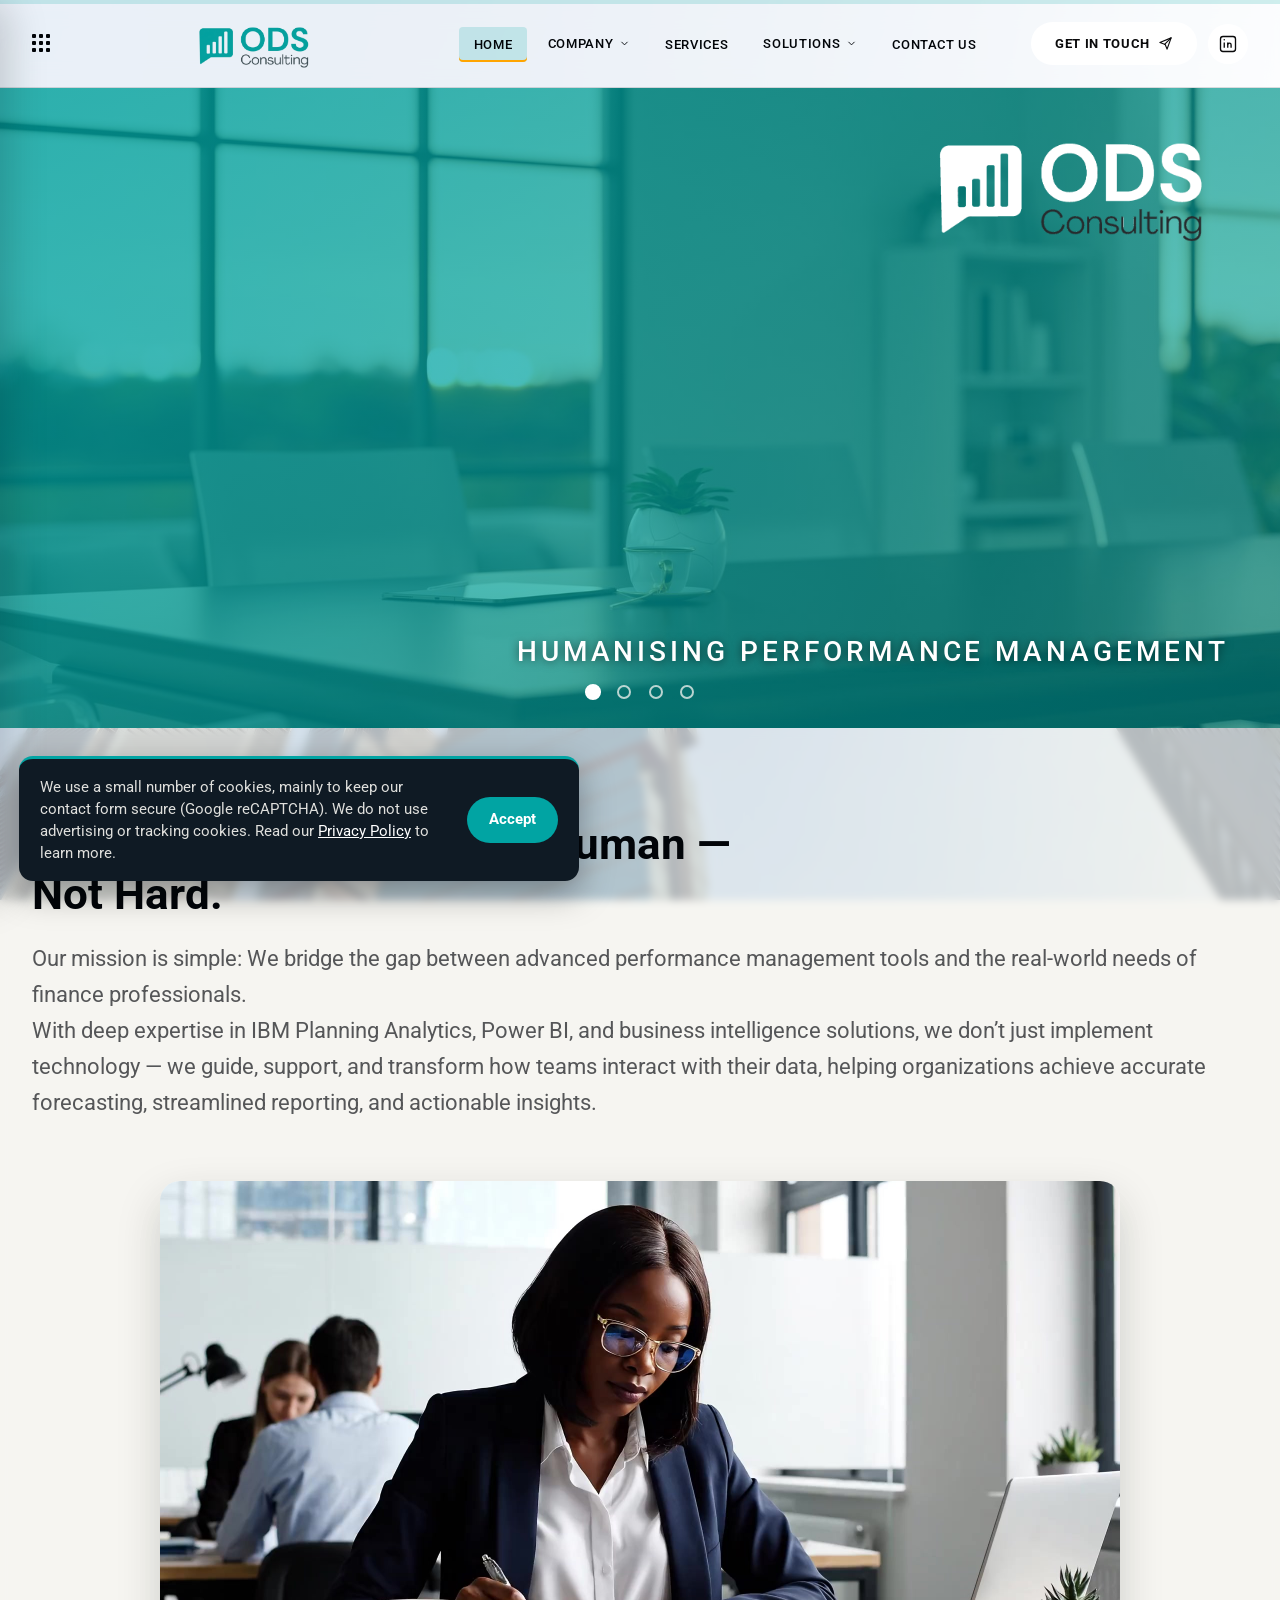
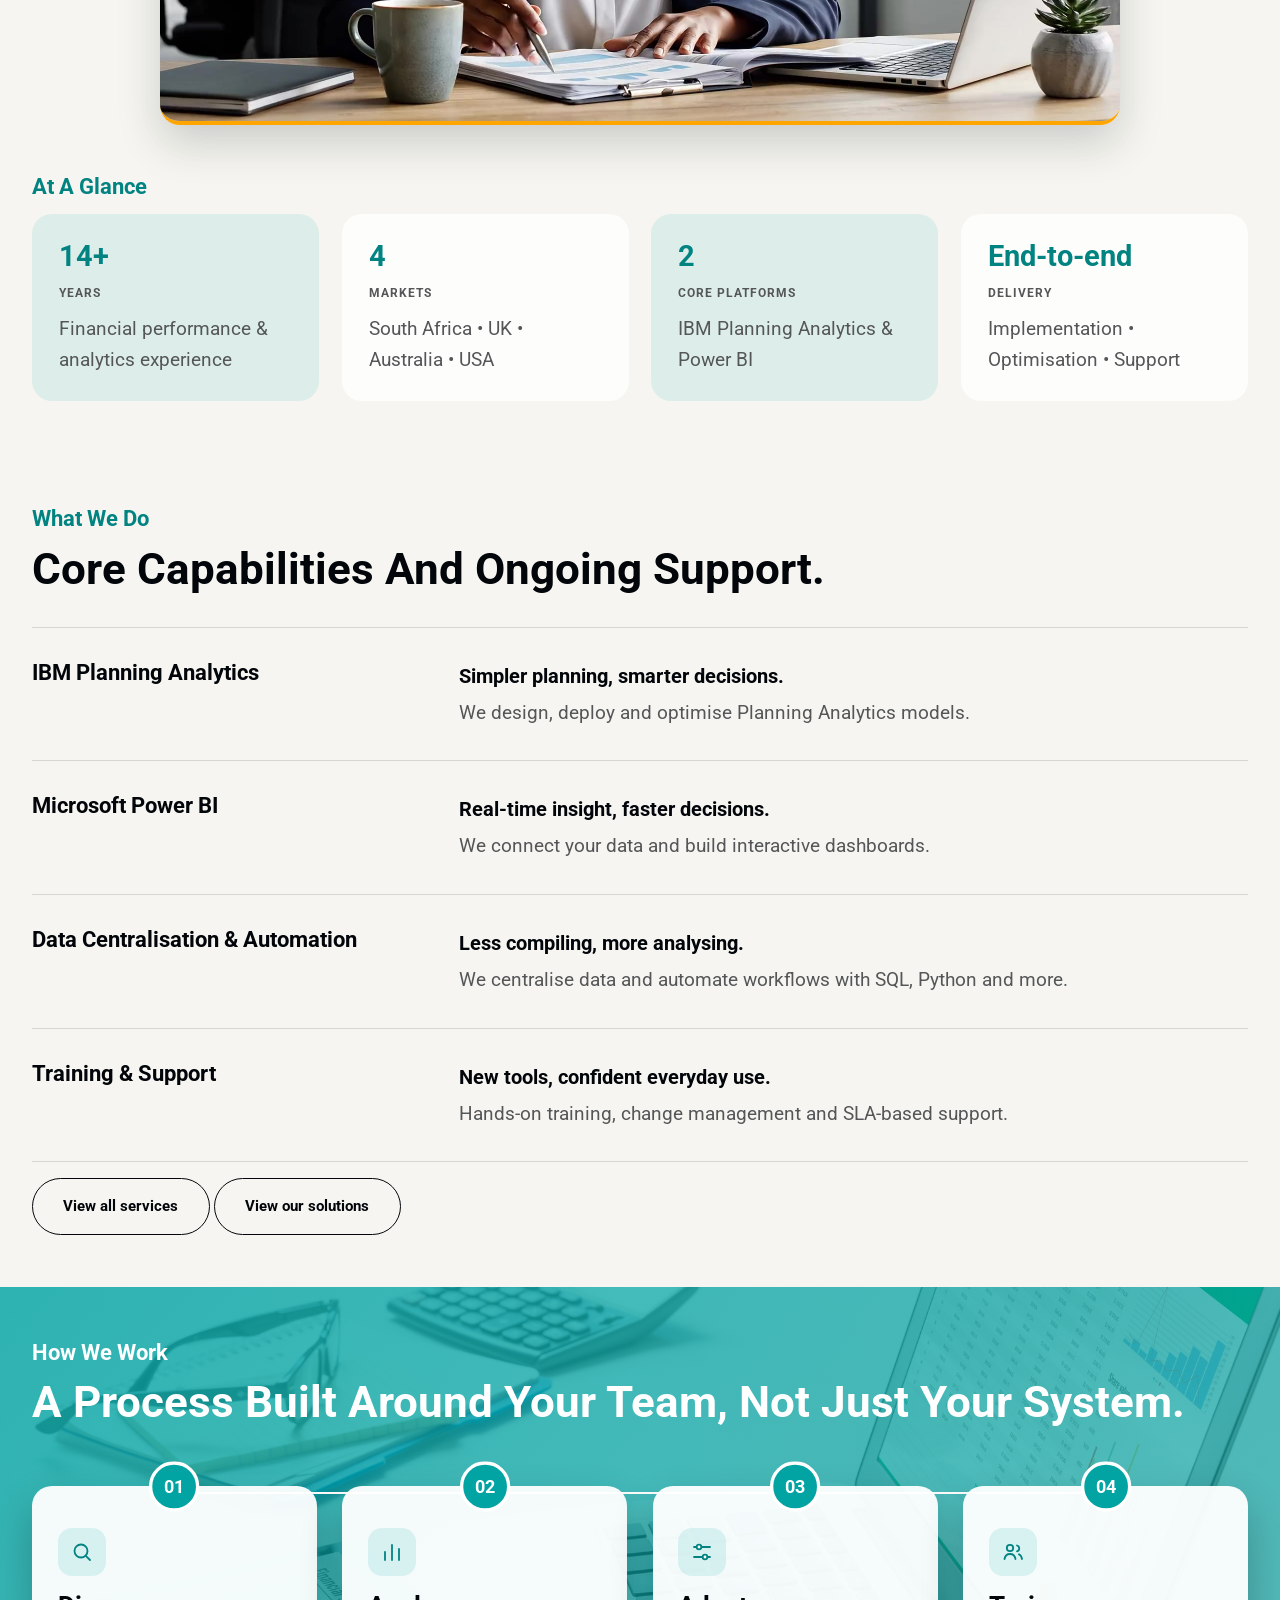
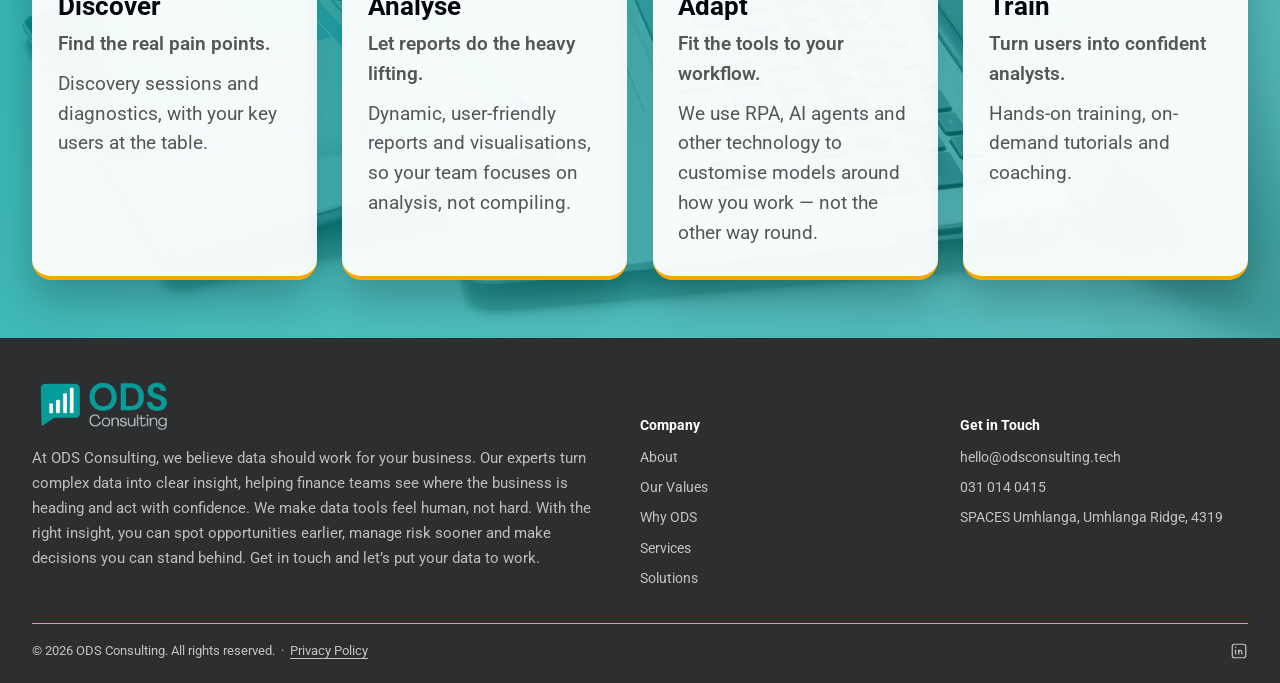
==== commit ca88ad32: "Update index.html" ====
--- a/index.html
+++ b/index.html
@@ -68,9 +68,16 @@
         </ul>
       </li>
       <li><a href="services.html">Services</a></li>
-      <li><a href="solutions.html">Solutions</a></li>
+      <li class="nav-dropdown">
+        <button class="nav-dropdown-trigger" aria-haspopup="true" aria-expanded="false">Solutions <svg class="chevron" viewBox="0 0 24 24" width="11" height="11" fill="none" stroke="currentColor" stroke-width="2" stroke-linecap="round" stroke-linejoin="round"><polyline points="6 9 12 15 18 9"/></svg></button>
+        <ul class="nav-dropdown-menu">
+          <li><a href="solutions.html#planning-analytics">IBM Planning Analytics</a></li>
+          <li><a href="solutions.html#power-bi">Microsoft Power BI</a></li>
+          <li><a href="solutions.html#data-automation">Data Centralisation &amp; Automation</a></li>
+        </ul>
+      </li>
       <!-- Knowledge Hub hidden until articles are ready: <li><a href="knowledge-hub.html">Knowledge Hub</a></li> -->
-      <li><a href="contact.html">Contact</a></li>
+      <li><a href="contact.html">Contact Us</a></li>
     </ul>
     <a href="contact.html" class="nav-cta">Get in touch <svg viewBox="0 0 24 24" width="15" height="15" fill="none" stroke="currentColor" stroke-width="1.8" stroke-linecap="round" stroke-linejoin="round"><line x1="21" y1="3" x2="10.5" y2="13.5"/><path d="M21 3 14.5 21l-3-7.5L3 10.5z"/></svg></a>
     <a href="#" class="nav-social" aria-label="LinkedIn" title="LinkedIn"><svg viewBox="0 0 24 24" width="20" height="20" fill="none" stroke="currentColor" stroke-width="1.6"><rect x="3" y="3" width="18" height="18" rx="3"/><circle cx="7.5" cy="7" r="0.9" fill="currentColor" stroke="none"/><line x1="7.5" y1="10.2" x2="7.5" y2="16.5"/><line x1="11.7" y1="10.2" x2="11.7" y2="16.5"/><path d="M11.7 13a2 2 0 0 1 4 0v3.5"/></svg></a>
@@ -97,7 +104,7 @@
             <li><a href="services.html">Services</a></li>
             <li><a href="solutions.html">Solutions</a></li>
             <!-- Knowledge Hub hidden until articles are ready: <li><a href="knowledge-hub.html">Knowledge Hub</a></li> -->
-            <li><a href="contact.html">Contact</a></li>
+            <li><a href="contact.html">Contact Us</a></li>
     </ul>
   </nav>
   <div class="menu-panel-footer">
@@ -187,7 +194,7 @@
       </svg>
     </div>
     <div class="slide-content container">
-      <span class="eyebrow">18+ Years of Experience</span>
+      <span class="eyebrow">16+ Years of Experience</span>
       <h1>Trusted by finance teams in four markets.</h1>
       <p>From South Africa to the United Kingdom, Australia and the USA &mdash; we work with finance teams who need their numbers right and their reporting fast.</p>
       <div class="btn-row">
@@ -227,7 +234,7 @@
   <div class="container glance">
     <span class="eyebrow">At a glance</span>
     <div class="glance-grid">
-      <div class="glance-card" tabindex="0" role="button" aria-haspopup="dialog" data-modal="years"><strong><span data-count-to="18" data-suffix="+">0</span></strong><em>Years</em><p>Financial performance &amp; analytics experience</p></div>
+      <div class="glance-card" tabindex="0" role="button" aria-haspopup="dialog" data-modal="years"><strong><span data-count-to="16" data-suffix="+">0</span></strong><em>Years</em><p>Financial performance &amp; analytics experience</p></div>
       <div class="glance-card" tabindex="0" role="button" aria-haspopup="dialog" data-modal="markets"><strong><span data-count-to="4">0</span></strong><em>Markets</em><p>South Africa &bull; UK &bull; Australia &bull; USA</p></div>
       <div class="glance-card" tabindex="0" role="button" aria-haspopup="dialog" data-modal="platforms"><strong><span data-count-to="2">0</span></strong><em>Core platforms</em><p>IBM Planning Analytics &amp; Power BI</p></div>
       <div class="glance-card" tabindex="0" role="button" aria-haspopup="dialog" data-modal="delivery"><strong>End-to-end</strong><em>Delivery</em><p>Implementation &bull; Optimisation &bull; Support</p></div>
@@ -475,8 +482,8 @@
   <button class="modal-close" aria-label="Close">&times;</button>
   <div class="modal-media"><img src="Assets/GrowthChart.jpg" alt="Growth chart"></div>
   <div class="modal-body">
-    <h2 id="modal-years-title">18+ years of financial performance &amp; analytics</h2>
-    <p>Our consultants bring nearly two decades of hands-on experience helping finance teams plan, forecast and report with confidence.</p>
+    <h2 id="modal-years-title">16+ years of financial performance &amp; analytics</h2>
+    <p>Our consultants bring over sixteen years of hands-on experience helping finance teams plan, forecast and report with confidence.</p>
     <ul class="feature-list">
       <li>Budgeting, forecasting and planning models</li>
       <li>Management and financial reporting</li>
--- a/styles.css
+++ b/styles.css
@@ -2065,4 +2065,187 @@
 .slide-side-logo{display:none;}
 @media(min-width:1100px){
   .slide-side-logo{display:block; position:absolute; left:20.8%; top:60%; width:17.5%; max-width:360px; height:auto; z-index:3; pointer-events:none;}
-}+}
+
+/* ===== Services: "What We Deliver" as alternating feature rows (no tabs) ===== */
+.cap-rows{display:flex; flex-direction:column; gap:clamp(2.2rem,5vw,4rem); margin-top:2.4rem;}
+.cap-row{position:relative; display:grid; grid-template-columns:minmax(0,5fr) minmax(0,7fr); gap:0; align-items:stretch; border-radius:14px; overflow:visible;}
+.cap-row-flip{grid-template-columns:minmax(0,7fr) minmax(0,5fr);}
+.cap-row-flip .svc-media{order:2;}
+.cap-row .svc-media{min-height:340px; border-radius:14px; box-shadow:0 18px 40px rgba(1,60,60,.18);}
+.cap-row .svc-info{margin:2.2rem 0 2.2rem -3.2rem; position:relative; z-index:2; box-shadow:0 20px 45px rgba(1,60,60,.14); border-radius:14px;}
+.cap-row-flip .svc-info{margin:2.2rem -3.2rem 2.2rem 0;}
+.cap-row::before{content:attr(data-num); position:absolute; top:-1.6rem; left:1rem; z-index:3; font-size:clamp(3.2rem,6vw,5rem); font-weight:800; line-height:1; color:transparent; -webkit-text-stroke:2px var(--teal); opacity:.85; pointer-events:none;}
+.cap-row-flip::before{left:auto; right:1rem;}
+.cap-row .svc-tag{display:inline-block; background:var(--teal); color:#fff; padding:.2rem .7rem; border-radius:999px; font-size:.78rem; letter-spacing:.06em; text-transform:uppercase;}
+@media(max-width:980px){
+  .cap-row,.cap-row-flip{grid-template-columns:1fr;}
+  .cap-row-flip .svc-media{order:0;}
+  .cap-row .svc-media{min-height:220px; max-height:300px;}
+  .cap-row .svc-info,.cap-row-flip .svc-info{margin:-2rem 0.8rem 0;}
+  .cap-row::before,.cap-row-flip::before{top:-1.4rem; left:1rem; right:auto;}
+}
+.cap-row .svc-tag{width:fit-content; align-self:flex-start;}
+.cap-row::before{top:-3rem;}
+.cap-rows{gap:clamp(3.6rem,7vw,5.2rem);}
+@media(max-width:980px){.cap-row::before,.cap-row-flip::before{top:-3rem;}}
+.process-step[data-href]{cursor:pointer;}
+.process-step[data-href]:focus-visible{outline:3px solid var(--olanji); outline-offset:3px;}
+
+/* Services: collapsible "How We Work" */
+.hw-toggle-wrap{display:flex; justify-content:center; padding:.5rem 0;}
+.hw-toggle{display:inline-flex; align-items:center; gap:.6rem; background:#fff; color:var(--teal-dark); border:2px solid var(--teal); border-radius:999px; padding:.85rem 1.7rem; font:inherit; font-weight:600; font-size:1rem; cursor:pointer; transition:background-color .25s ease, color .25s ease, transform .25s ease;}
+.hw-toggle:hover{background:var(--teal); color:#fff; transform:translateY(-2px);}
+.hw-toggle svg{transition:transform .3s ease;}
+.hw-toggle.open svg{transform:rotate(180deg);}
+.hw-toggle:focus-visible{outline:3px solid var(--olanji); outline-offset:3px;}
+.hw-body{margin-top:2rem;}
+.hw-body[hidden]{display:none;}
+
+/* Three cascading chevrons inside the toggle button */
+.hw-chevs{display:inline-flex; flex-direction:column; align-items:center; gap:0; line-height:0; margin-left:.1rem; transition:transform .35s ease;}
+.hw-chevs svg{display:block; margin-top:-5px; opacity:.25; animation:hwCascade 1.5s ease-in-out infinite;}
+.hw-chevs svg:first-child{margin-top:0;}
+.hw-chevs svg:nth-child(2){animation-delay:.18s;}
+.hw-chevs svg:nth-child(3){animation-delay:.36s;}
+@keyframes hwCascade{0%,100%{opacity:.25; transform:translateY(-2px);}45%{opacity:1; transform:translateY(2px);}}
+.hw-toggle:hover .hw-chevs svg{animation-duration:.9s;}
+.hw-toggle.open .hw-chevs{transform:rotate(180deg);}
+.hw-toggle.open .hw-chevs svg{animation-name:hwCascadeUp;}
+@keyframes hwCascadeUp{0%,100%{opacity:.25; transform:translateY(2px);}45%{opacity:1; transform:translateY(-2px);}}
+.hw-toggle svg{transition:none;}
+.hw-toggle.open svg{transform:none;}
+.hw-body:not([hidden]){animation:hwReveal .5s ease both;}
+@keyframes hwReveal{from{opacity:0; transform:translateY(-14px);}to{opacity:1; transform:none;}}
+@media(prefers-reduced-motion:reduce){.hw-chevs svg,.hw-body:not([hidden]){animation:none; opacity:1;}}
+
+/* Solutions: benefits card under the photo */
+.depth-benefits{margin-top:1.6rem; background:#e6f5f5; border-radius:16px; padding:1.6rem 1.8rem 1.2rem; box-shadow:0 10px 26px rgba(1,60,60,.08);}
+.depth-benefits .learn-h{margin-top:0; margin-bottom:.8rem;}
+.depth-benefits .learn-ticks li{font-size:1.05rem;}
+
+/* Solutions: centred "What We Offer" title at the top of the solutions */
+.offer-head{text-align:center; padding-bottom:1.6rem;}
+.offer-title{font-size:clamp(2.6rem,5vw,4rem); margin:0; text-align:center;}
+.offer-title{color:var(--teal) !important; text-decoration:underline; text-decoration-thickness:4px; text-underline-offset:12px;}
+
+/* Solutions tabs: no pictures, transparent tab buttons, heading nudged up */
+.sol-tabs-section{padding-top:1.2rem;}
+.sol-tabs-section .svc-tabs{margin-top:0; background:transparent; border-color:rgba(1,130,131,.35);}
+.sol-tabs-section .svc-tab{background:transparent; border-right-color:rgba(1,130,131,.35);}
+.sol-tabs-section .svc-tab:hover{background:rgba(1,164,163,.12);}
+.sol-tabs-section .svc-tab[aria-selected="true"]{background:transparent; color:var(--teal-dark); font-weight:600;}
+.sol-tabs-section .svc-panel{grid-template-columns:1fr;}
+
+/* Top nav: all caps */
+.nav-links a,.nav-dropdown-trigger,.nav-dropdown-menu a,.nav-cta{text-transform:uppercase; letter-spacing:.05em;}
+.offer-title{font-size:clamp(1.8rem,3.2vw,2.6rem) !important; text-underline-offset:9px; text-decoration-thickness:3px;}
+.offer-head{text-align:left;} .offer-title{text-align:left !important;}
+@media(min-width:861px){.slide .slide-brand-tag{bottom:3.4rem;}}
+.slide-brand-logo{left:auto; right:clamp(1.5rem,4vw,4rem);}
+
+/* Our Values hero: long mission heading, smaller so the banner stays compact */
+.mini-slide h1.mission-h1{font-size:clamp(1.5rem,2.8vw,2.3rem) !important; line-height:1.25; max-width:1100px;}
+h2.mission-h2{font-size:clamp(1.4rem,2.4vw,2rem) !important; line-height:1.3; max-width:1000px;}
+
+/* Top nav: 2px smaller */
+.nav-links a,.nav-dropdown-trigger,.nav-dropdown-menu a{font-size:13.2px;}
+.nav-cta{font-size:12.7px;}
+
+/* Stop the "bounce" overscroll at the very top/bottom of a page, which was
+   revealing the fixed background photo outside the header and footer. */
+html,body{overscroll-behavior:none;}
+
+/* About: "Who we are" restructure */
+.who-top{display:grid; grid-template-columns:minmax(0,1.15fr) minmax(0,0.85fr); gap:clamp(1.8rem,4vw,3.5rem); align-items:center; margin-top:.6rem;}
+.who-lead{font-size:clamp(1.35rem,2vw,1.8rem) !important; line-height:1.55 !important; color:var(--ink); font-weight:500; margin:0; border-left:5px solid var(--olanji); padding-left:1.4rem; max-width:none !important;}
+.who-photo{margin:0 !important;}
+.who-photo img{display:block; width:100%; height:auto; border-radius:18px; box-shadow:0 18px 40px rgba(1,60,60,.18);}
+.who-cards{display:grid; grid-template-columns:repeat(3,minmax(0,1fr)); gap:1.4rem; margin-top:2.4rem;}
+.who-card{background:#fff; border-radius:16px; padding:1.6rem 1.6rem 1.4rem; border-top:4px solid var(--teal); box-shadow:0 10px 26px rgba(1,60,60,.09); transition:transform .3s ease, box-shadow .3s ease;}
+.who-card:hover{transform:translateY(-6px); box-shadow:0 18px 36px rgba(1,60,60,.16);}
+.who-num{display:block; font-size:clamp(2.6rem,4vw,3.6rem); font-weight:800; line-height:1; color:var(--teal); margin-bottom:.4rem;}
+.who-card h3{margin:0 0 .5rem; font-size:1.25rem;}
+.who-card p{margin:0; font-size:1.05rem !important; line-height:1.6 !important; color:var(--slate); max-width:none !important;}
+@media(max-width:900px){.who-top{grid-template-columns:1fr;} .who-cards{grid-template-columns:1fr;}}
+body.big-text p.who-p:not(footer *):not(.modal-pane *):not(.cookie-notice *):not(.captcha-card *):not(.menu-panel *){font-size:1.1rem !important; line-height:1.6 !important;}
+
+/* About: Managing Director quote band under the intro */
+.who-quote{margin:2.4rem 0 0; background:var(--teal); color:#fff; border-radius:16px; padding:2rem clamp(1.4rem,4vw,3.5rem); text-align:right; position:relative; box-shadow:0 14px 32px rgba(1,60,60,.18);}
+.who-quote::before{content:"\201C"; position:absolute; left:1.4rem; top:-.2rem; font-size:6rem; line-height:1; color:rgba(255,255,255,.25); font-family:Georgia,serif;}
+.who-quote blockquote{margin:0; font-size:clamp(1.25rem,2.2vw,1.9rem); font-weight:600; line-height:1.4; color:#fff;}
+.who-quote figcaption{margin-top:.8rem; font-size:.95rem; color:rgba(255,255,255,.92); letter-spacing:.02em;}
+@media(max-width:700px){.who-quote{text-align:left;}}
+.who-quote{margin-top:2.2rem;}
+.who-quote{background:transparent !important; box-shadow:none !important; color:var(--ink);}
+.who-quote::before{color:rgba(1,164,163,.35);}
+.who-quote blockquote{color:var(--teal-dark) !important;}
+.who-quote figcaption{color:var(--slate) !important;}
+
+/* About: follow-on statement under lead */
+body.big-text p.who-follow{font-size:clamp(1.05rem,1.5vw,1.35rem) !important; line-height:1.6 !important; color:var(--slate); font-weight:400; margin:1.4rem 0 0 !important; border-left:5px solid var(--teal); padding-left:1.4rem; max-width:none !important;}
+body.big-text p.who-follow{border-left:0 !important; padding-left:0 !important; border-right:5px solid var(--teal); padding-right:1.4rem; text-align:right;}
+
+/* Why ODS: X-Factor as tabs */
+.xf-wrap .xf-tabs{display:flex; width:100%; margin:0; border:0; border-radius:0; background:rgba(20,22,26,.78); overflow:hidden;}
+.xf-wrap .xf-tabs .svc-tab{flex:1 1 0; background:transparent; color:#fff; border-right:1px solid rgba(255,255,255,.18); text-align:center; font-weight:500; padding:1.15rem .8rem;}
+.xf-wrap .xf-tabs .svc-tab:hover{background:rgba(255,255,255,.12);}
+.xf-wrap .xf-tabs .svc-tab[aria-selected="true"]{background:rgba(1,164,163,.85); color:#fff; font-weight:700;}
+.xf-wrap .xf-tabs .svc-tab[aria-selected="true"]::after{background:var(--olanji);}
+.xf-panels{position:relative;}
+.xf-wrap .xf-panel{display:block; margin:0; min-height:clamp(260px,22vw,340px); padding:2.4rem clamp(1.6rem,5vw,4rem) 2.6rem; text-align:left; color:#fff;}
+.xf-wrap .xf-panel[hidden]{display:none;}
+.xf-wrap .xf-panel.xf-teal{background:rgba(1,164,163,.80);}
+.xf-wrap .xf-panel.xf-dark{background:rgba(43,38,38,.82);}
+.xf-wrap .xf-panel.xf-orange{background:rgba(255,176,59,.88); color:#2c3550;}
+.xf-panel .xf-num{display:block; font-size:2.6rem; font-weight:700; opacity:.35; line-height:1; margin-bottom:.6rem;}
+.xf-panel h3{color:inherit; margin:0 0 .6rem; font-size:clamp(1.5rem,2.2vw,1.9rem);}
+.xf-panel p{color:inherit; max-width:46rem; font-size:1.2rem; line-height:1.6;}
+@media(max-width:760px){.xf-wrap .xf-tabs{flex-direction:column;} .xf-wrap .xf-tabs .svc-tab{border-right:0; border-bottom:1px solid rgba(255,255,255,.18);}}
+
+/* Why ODS: X-Factor now full width (note card moved to About) */
+.xf-layout{grid-template-columns:1fr !important;}
+/* About: story + note side by side */
+.story-split{display:grid; grid-template-columns:minmax(0,1.1fr) minmax(280px,420px); gap:clamp(1.6rem,4vw,3.5rem); align-items:start;}
+.story-split .readable{max-width:none;}
+.story-split .xf-note{align-self:start;}
+@media(max-width:1000px){.story-split{grid-template-columns:1fr;}}
+
+/* About story: card aligned with heading, transparent */
+.story-split{grid-template-columns:minmax(0,1.1fr) minmax(280px,420px); grid-template-areas:"eyebrow note" "title note" "body note"; grid-template-rows:auto auto 1fr; column-gap:clamp(1.6rem,4vw,3.5rem); row-gap:0;}
+.story-split .story-eyebrow{grid-area:eyebrow;}
+.story-split .story-h2{grid-area:title;}
+.story-split .readable{grid-area:body;}
+.story-split .xf-note{grid-area:note; align-self:start; margin-top:1.6rem; background:transparent !important; box-shadow:none !important;}
+@media(max-width:1000px){.story-split{grid-template-columns:1fr; grid-template-areas:"eyebrow" "title" "body" "note";} .story-split .xf-note{margin-top:1.5rem;}}
+.story-split .xf-note{margin-top:3.1rem;}
+@media(max-width:1000px){.story-split .xf-note{margin-top:1.5rem;}}
+
+/* X-Factor tabs: transparent backgrounds */
+.xf-wrap .xf-tabs, .xf-wrap .xf-tabs .svc-tab, .xf-wrap .xf-tabs .svc-tab[aria-selected="true"],
+.xf-wrap .xf-panel, .xf-wrap .xf-panel.xf-teal, .xf-wrap .xf-panel.xf-dark, .xf-wrap .xf-panel.xf-orange{background:transparent !important;}
+.xf-wrap .xf-tabs .svc-tab:hover{background:rgba(255,255,255,.12) !important;}
+.xf-wrap .xf-tabs .svc-tab[aria-selected="true"]{box-shadow:inset 0 -3px 0 var(--olanji);}
+.xf-wrap .xf-tabs, .xf-wrap .xf-panel{text-shadow:0 1px 8px rgba(0,0,0,.55);}
+.xf-wrap .xf-panel.xf-orange{color:#fff;}
+.xf-wrap .xf-tabs, .xf-wrap .xf-panel{text-shadow:0 0 3px rgba(0,0,0,.85),0 2px 14px rgba(0,0,0,.8);} .xf-wrap .xf-tabs .svc-tab{font-weight:600;}
+
+/* X-Factor tabs: no background photo, dark text on page background */
+.xf-wrap{background:transparent !important; box-shadow:none !important; border-radius:0; overflow:visible;}
+.xf-wrap .xf-tabs, .xf-wrap .xf-panel{text-shadow:none !important; color:var(--ink) !important;}
+.xf-wrap .xf-tabs{border-bottom:1px solid rgba(1,130,131,.35);}
+.xf-wrap .xf-tabs .svc-tab{color:var(--ink) !important; border-right-color:rgba(1,130,131,.3);}
+.xf-wrap .xf-tabs .svc-tab:hover{background:rgba(1,164,163,.12) !important;}
+.xf-wrap .xf-tabs .svc-tab[aria-selected="true"]{color:var(--teal-dark) !important; font-weight:700;}
+.xf-wrap .xf-panel.xf-teal, .xf-wrap .xf-panel.xf-dark, .xf-wrap .xf-panel.xf-orange{color:var(--ink) !important;}
+.xf-wrap .xf-panel{min-height:0; padding-left:.4rem; padding-right:.4rem;}
+.xf-wrap .xf-panel h3{color:var(--teal-dark) !important;}
+.xf-wrap .xf-panel .xf-sub{color:var(--slate) !important;}
+.xf-wrap .xf-panel .xf-num{color:var(--teal); opacity:.5;}
+
+/* X-Factor tabs: text one size up */
+.xf-wrap .xf-tabs .svc-tab{font-size:calc(1.05rem + 2px);}
+.xf-wrap .xf-panel h3{font-size:calc(clamp(1.5rem,2.2vw,1.9rem) + 2px);}
+.xf-wrap .xf-panel .xf-sub{font-size:calc(1.2rem + 2px);}
+.xf-wrap .xf-panel p{font-size:calc(1.2rem + 2px);}
+.xf-panel .xf-num{font-size:calc(2.6rem + 2px);}
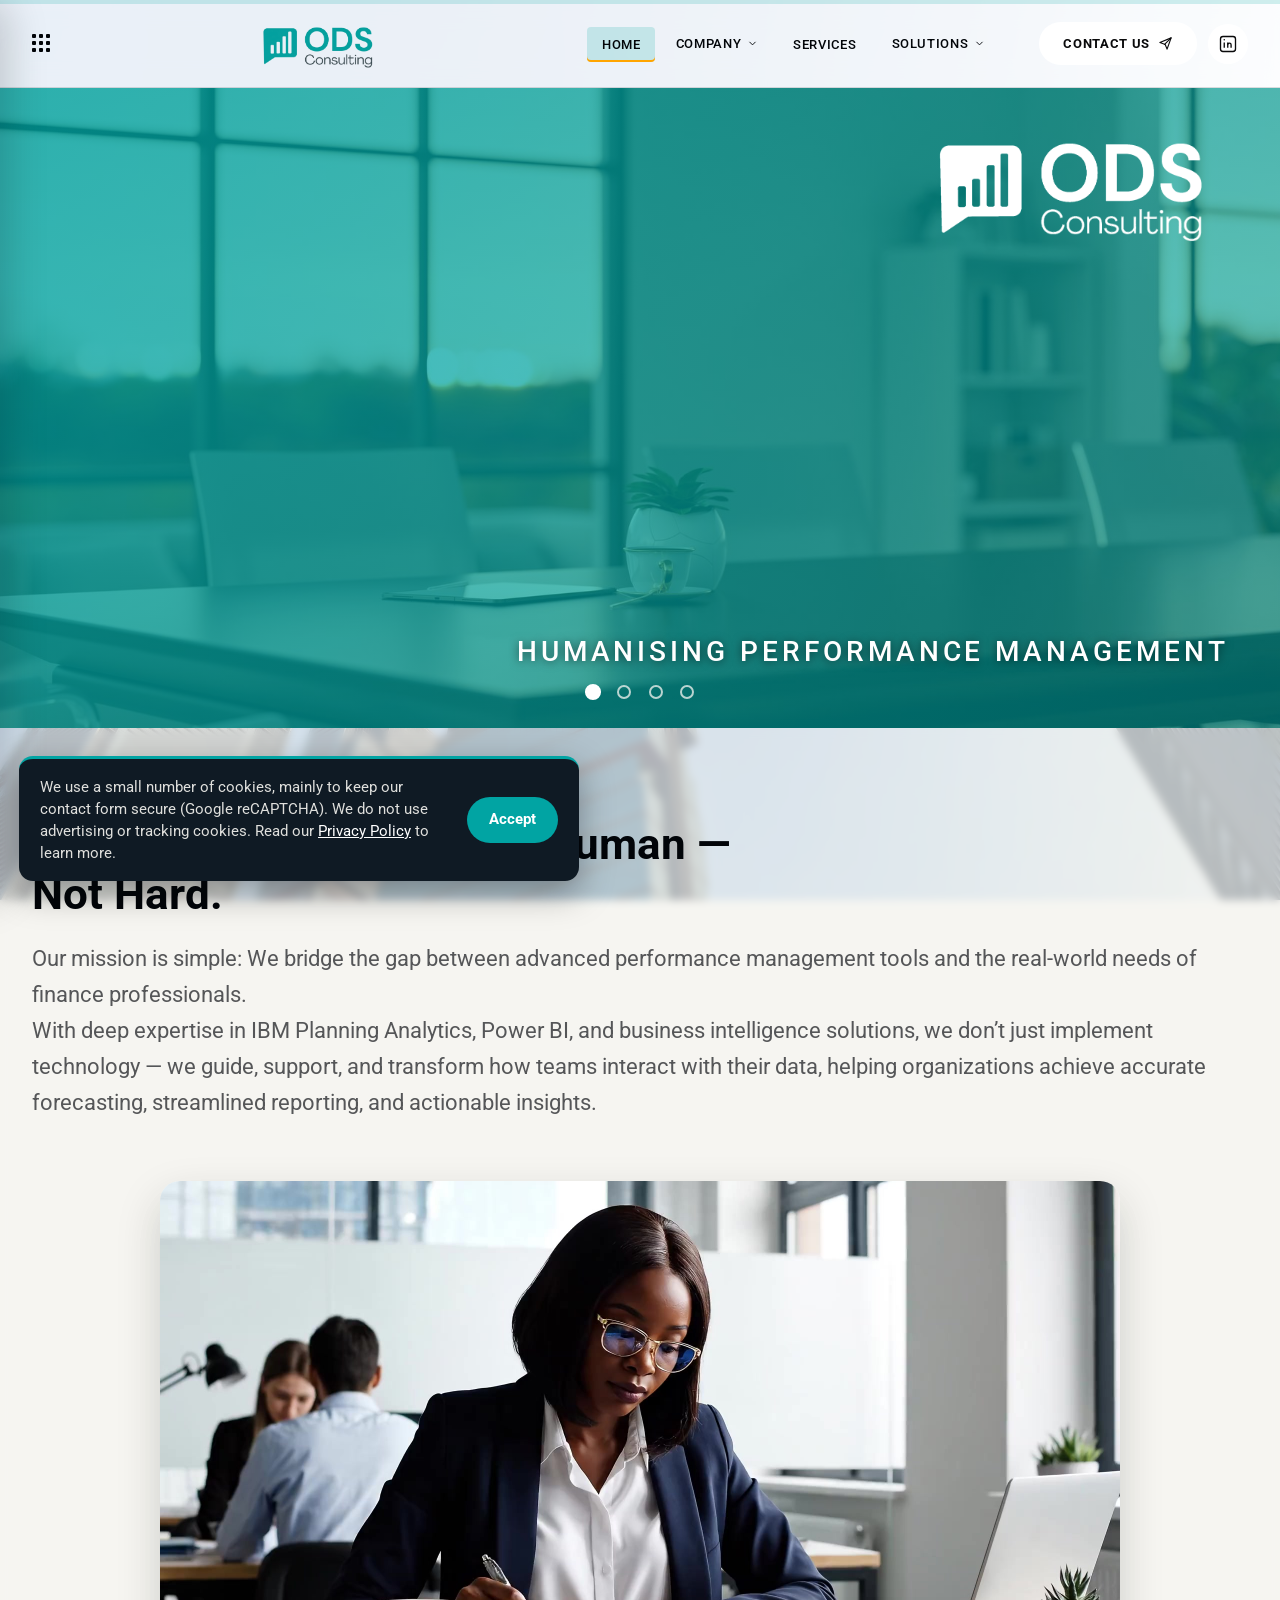
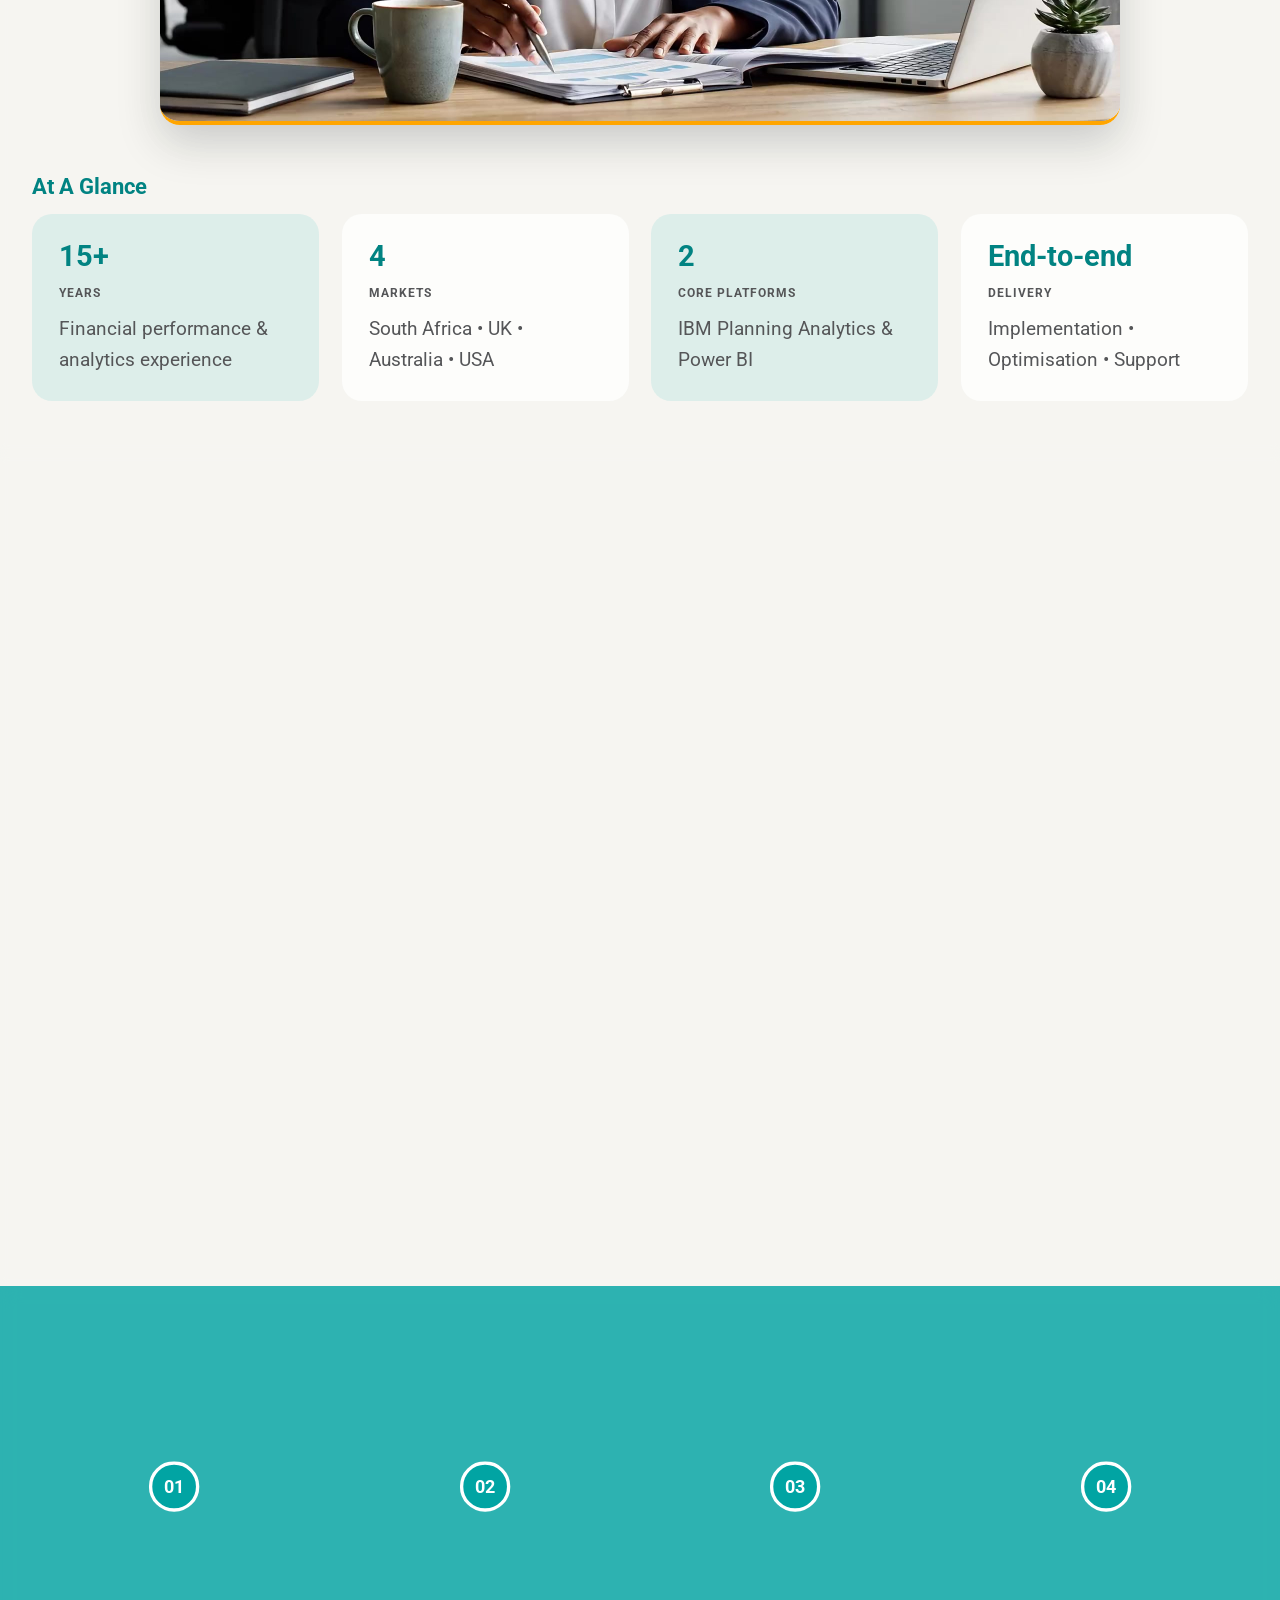
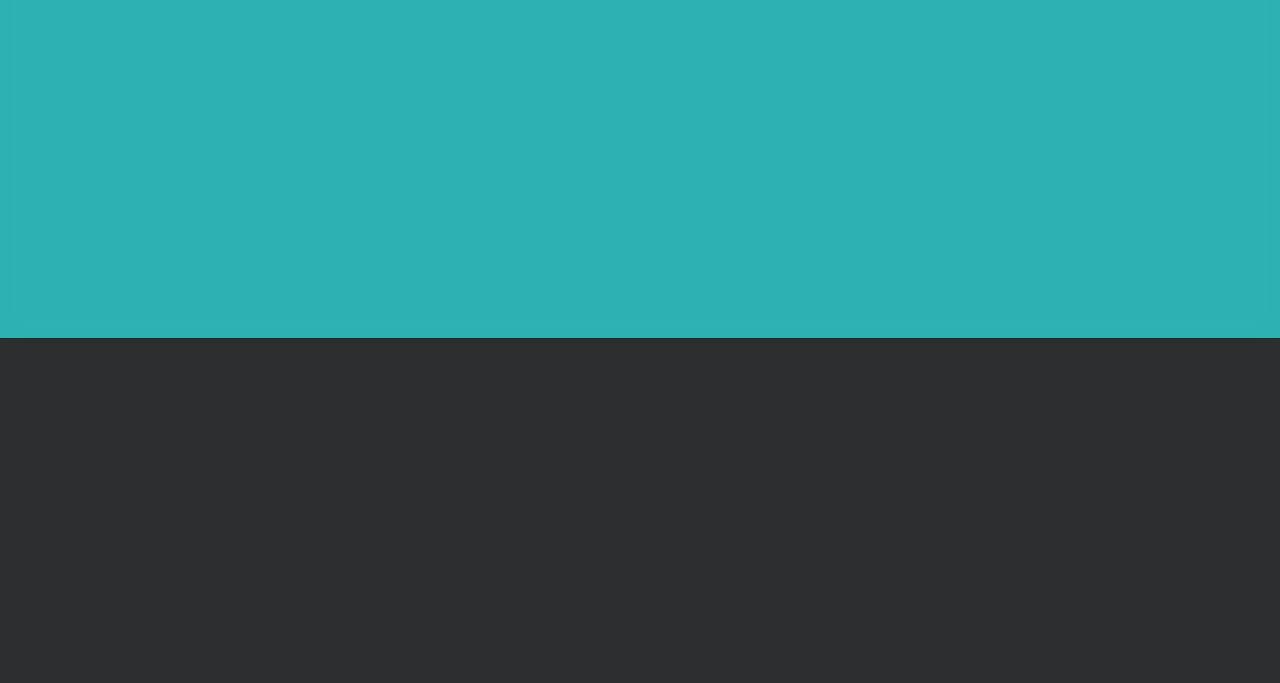
==== commit fef27fce: "Update index.html" ====
--- a/index.html
+++ b/index.html
@@ -24,7 +24,7 @@
   } catch (e) {}
 </script>
 </head>
-<body>
+<body data-mail-popup>
 <!-- =======================  SPLASH SCREEN  =======================
      Shown once per browser session (see script.js, "SPLASH SCREEN").
      White/paper background, the ODS icon, and an animated loading
@@ -65,6 +65,7 @@
                     <li><a href="about.html">About</a></li>
                     <li><a href="our-values.html">Our Values</a></li>
                     <li><a href="why-ods.html">Why ODS</a></li>
+                    <li><a href="contact.html">Contact Us</a></li>
         </ul>
       </li>
       <li><a href="services.html">Services</a></li>
@@ -77,9 +78,8 @@
         </ul>
       </li>
       <!-- Knowledge Hub hidden until articles are ready: <li><a href="knowledge-hub.html">Knowledge Hub</a></li> -->
-      <li><a href="contact.html">Contact Us</a></li>
     </ul>
-    <a href="contact.html" class="nav-cta">Get in touch <svg viewBox="0 0 24 24" width="15" height="15" fill="none" stroke="currentColor" stroke-width="1.8" stroke-linecap="round" stroke-linejoin="round"><line x1="21" y1="3" x2="10.5" y2="13.5"/><path d="M21 3 14.5 21l-3-7.5L3 10.5z"/></svg></a>
+    <a href="contact.html" class="nav-cta">Contact us <svg viewBox="0 0 24 24" width="15" height="15" fill="none" stroke="currentColor" stroke-width="1.8" stroke-linecap="round" stroke-linejoin="round"><line x1="21" y1="3" x2="10.5" y2="13.5"/><path d="M21 3 14.5 21l-3-7.5L3 10.5z"/></svg></a>
     <a href="#" class="nav-social" aria-label="LinkedIn" title="LinkedIn"><svg viewBox="0 0 24 24" width="20" height="20" fill="none" stroke="currentColor" stroke-width="1.6"><rect x="3" y="3" width="18" height="18" rx="3"/><circle cx="7.5" cy="7" r="0.9" fill="currentColor" stroke="none"/><line x1="7.5" y1="10.2" x2="7.5" y2="16.5"/><line x1="11.7" y1="10.2" x2="11.7" y2="16.5"/><path d="M11.7 13a2 2 0 0 1 4 0v3.5"/></svg></a>
   </div>
 </nav>
--- a/styles.css
+++ b/styles.css
@@ -1,119 +1,67 @@
 @import url('https://fonts.googleapis.com/css2?family=Roboto:ital,wght@0,300;0,400;0,500;0,700;1,300;1,400;1,700&display=swap');
-
-:root{
-  --ink:#020509;
-  --navy:#111315;        /* near-black, used for structural dark sections (How We Work, footer, CTA bands) */
-  --navy-rgb:17,19,21;
-  --navy-2:#0A0A0B;      /* darkest near-black */
-  --paper:#F6F5F1;
-  --paper-rgb:246,245,241;
-  --paper-2:#DAD5CD;
-  --paper-2-rgb:218,213,205;
-  --Colbut:#01A4A3;
-  --teal:#01A4A3;
-  --teal-dark:#018382;
-  --teal-rgb:1,164,163;
-  --olanji:orange;
-  --slate:#555658;
-  --text:#555658;  /* Brand Dark Grey - body copy */
-  --line:rgba(16,24,32,0.14);
-  --line-light:rgba(246,245,241,0.22);
-  --white:#FFFFFF;
-  --white-rgb:255,255,255;
-  --maxw:1600px;
-}
-
+:root{--ink:#020509; --navy:#111315; /* near-black, used for structural dark sections (how we work, footer, cta bands) */
+  --navy-rgb:17,19,21; --navy-2:#0A0A0B; /* darkest near-black */
+  --paper:#F6F5F1; --paper-rgb:246,245,241; --paper-2:#DAD5CD; --paper-2-rgb:218,213,205; --colbut:#01A4A3; --teal:#01A4A3; --teal-dark:#018382; --teal-rgb:1,164,163; --olanji:orange; --slate:#555658; --text:#555658; /* brand dark grey - body copy */
+  --line:rgba(16,24,32,0.14); --line-light:rgba(246,245,241,0.22); --white:#FFFFFF; --white-rgb:255,255,255; --maxw:1600px;}
 *{box-sizing:border-box;}
 /* Fluid root size: 16px on phones/laptops, growing smoothly to ~24px on
    very large screens. Everything sized in rem scales with it. */
 html{scroll-behavior:smooth;}
-body{
-  margin:0;
+body{margin:0;
   background:var(--paper);
   color:var(--text);
   font-family:'Roboto','Trebuchet MS',Calibri,Arial,Helvetica,sans-serif;
   font-size:16px;
   line-height:1.7;
-  -webkit-font-smoothing:antialiased;
-}
-
-h1,h2,h3,h4{
-  font-family:'Roboto','Trebuchet MS',Calibri,Arial,Helvetica,sans-serif;
+  -webkit-font-smoothing:antialiased;}
+h1,h2,h3,h4{font-family:'Roboto','Trebuchet MS',Calibri,Arial,Helvetica,sans-serif;
   font-weight:700;
   line-height:1.15;
   margin:0 0 0.5em 0;
-  color:var(--ink);
-}
+  color:var(--ink);}
 h1{font-size:clamp(2.4rem,5vw,4.4rem); font-weight:700; letter-spacing:-0.01em;}
 h2{font-size:clamp(1.9rem,3.4vw,2.8rem);}
 h3{font-size:1.4rem;}
 p{margin:0 0 1.1em 0; max-width:64ch;}
 a{color:inherit;}
 img{max-width:100%; display:block;}
-
-.container{
-  max-width:var(--maxw);
+.container{max-width:var(--maxw);
   margin:0 auto;
   padding:0 2rem;
   position:relative;
-  z-index:1;
-}
-
-section{padding:5.5rem 0;}
-@media(max-width:720px){ section{padding:3.5rem 0;} }
-
+  z-index:1;}
+@media(max-width:720px){
+  section{padding:3.5rem 0;}
+}
 .section-light{background:rgba(var(--paper-rgb),0.85); backdrop-filter:blur(10px); -webkit-backdrop-filter:blur(10px);}
 .section-alt{background:rgba(var(--paper-rgb),0.85); backdrop-filter:blur(10px); -webkit-backdrop-filter:blur(10px);}
 .section-dark{background:rgba(var(--teal-rgb),0.82); color:var(--paper); position:relative; overflow:hidden; backdrop-filter:blur(10px); -webkit-backdrop-filter:blur(10px);}
 .section-dark h1,.section-dark h2,.section-dark h3{color:var(--white);}
 .section-dark p{color:rgba(255,255,255,0.88);}
-
 /* Ambient flowing-line background, reused across dark panes site-wide */
-.ambient-lines{
-  position:absolute; inset:0;
-  overflow:hidden; pointer-events:none; z-index:0;
-}
+.ambient-lines{position:absolute; inset:0;
+  overflow:hidden; pointer-events:none; z-index:0;}
 .ambient-lines svg{width:100%; height:100%; display:block;}
-.flow-line{
-  fill:none;
-  stroke:rgba(255,255,255,0.16);
-  stroke-width:1.4;
-  stroke-dasharray:14 10;
-  animation:flow-move 7s linear infinite;
-}
-.flow-line.alt{
-  stroke:rgba(var(--teal-rgb),0.35);
-  animation-duration:10s;
-  animation-direction:reverse;
-}
-@keyframes flow-move{ to{ stroke-dashoffset:-240; } }
-@media(prefers-reduced-motion:reduce){
-  .flow-line{animation:none;}
-}
-
+@keyframes flow-move{
+  to{stroke-dashoffset:-240;}
+}
 /* Three richer animated background graphics, reusing the same visual
    language as the homepage hero (drawing line chart / growing bars /
    pulsing network), used on page headers, "How We Work", "Why
    Together" and the CTA bands so the motion feels consistent as you
    move through the site. Each runs on a continuous loop rather than
    the hero's one-shot "on active" version. */
-
 /* Variant 1: drawing/flowing line chart */
-.ambient-chart .amb-line{
-  fill:none;
+.ambient-chart .amb-line{fill:none;
   stroke:rgba(255,255,255,0.55);
   stroke-width:2.5;
   stroke-dasharray:18 14;
-  animation:flow-move 6s linear infinite;
-}
-
+  animation:flow-move 6s linear infinite;}
 /* Variant 2: growing bars */
-.ambient-bars .amb-bar{
-  fill:rgba(255,255,255,0.35);
+.ambient-bars .amb-bar{fill:rgba(255,255,255,0.35);
   transform-origin:bottom;
   transform-box:fill-box;
-  animation:pulse-bar 2.8s ease-in-out infinite;
-}
+  animation:pulse-bar 2.8s ease-in-out infinite;}
 .ambient-bars .amb-bar:nth-child(odd){fill:rgba(255,255,255,0.22);}
 .ambient-bars .amb-bar:nth-child(1){animation-delay:0s;}
 .ambient-bars .amb-bar:nth-child(2){animation-delay:.25s;}
@@ -121,104 +69,86 @@
 .ambient-bars .amb-bar:nth-child(4){animation-delay:.75s;}
 .ambient-bars .amb-bar:nth-child(5){animation-delay:1s;}
 .ambient-bars .amb-bar:nth-child(6){animation-delay:1.25s;}
-@keyframes pulse-bar{0%,100%{transform:scaleY(0.35);} 50%{transform:scaleY(1);}}
-
+@keyframes pulse-bar{
+  0%,100%{transform:scaleY(0.35);}
+  50%{transform:scaleY(1);}
+}
 /* Variant 3: pulsing network map */
-.ambient-network .amb-link{
-  stroke:rgba(255,255,255,0.3);
+.ambient-network .amb-link{stroke:rgba(255,255,255,0.3);
   stroke-width:1.5;
   stroke-dasharray:10 8;
-  animation:flow-move 5s linear infinite;
-}
-.ambient-network .amb-node{
-  fill:rgba(255,255,255,0.65);
-  animation:pulse-dot 3.2s ease-in-out infinite;
-}
-@keyframes pulse-dot{0%,100%{opacity:0.3;} 50%{opacity:1;}}
-
+  animation:flow-move 5s linear infinite;}
+.ambient-network .amb-node{fill:rgba(255,255,255,0.65);
+  animation:pulse-dot 3.2s ease-in-out infinite;}
+@keyframes pulse-dot{
+  0%,100%{opacity:0.3;}
+  50%{opacity:1;}
+}
 @media(prefers-reduced-motion:reduce){
   .ambient-chart .amb-line,
   .ambient-bars .amb-bar,
   .ambient-network .amb-link,
   .ambient-network .amb-node{animation:none; opacity:0.5;}
 }
-
-.eyebrow{
-  font-size:clamp(1.2rem, 1.7vw, 1.55rem);  /* section label size - raise/lower here */
+.eyebrow{font-size:clamp(1.2rem, 1.7vw, 1.55rem);  /* section label size - raise/lower here */
   line-height:1.3;
   color:var(--teal-dark);
   font-weight:700;
   margin-bottom:0.7rem;
-  display:block;
-}
+  display:block;}
 .section-dark .eyebrow{color:var(--white);}
-
 /* Nav */
-.nav{
-  position:sticky; top:0; z-index:50;
+.nav{position:sticky; top:0; z-index:50;
   background:rgba(var(--white-rgb),0.88);
   backdrop-filter:blur(12px);
   -webkit-backdrop-filter:blur(12px);
-  border-bottom:1px solid var(--line);
-}
-.nav-inner{
-  max-width:var(--maxw);
+  border-bottom:1px solid var(--line);}
+.nav-inner{max-width:var(--maxw);
   margin:0 auto;
   padding:1.1rem 2rem;
   display:flex;
   align-items:center;
-  justify-content:space-between;
-}
-.logo{
-  font-family:'Roboto','Trebuchet MS',Calibri,Arial,Helvetica,sans-serif;
+  justify-content:space-between;}
+.logo{font-family:'Roboto','Trebuchet MS',Calibri,Arial,Helvetica,sans-serif;
   font-weight:700;
   font-size:1.35rem;
   color:var(--white);
   text-decoration:none;
-  letter-spacing:0.01em;
-}
+  letter-spacing:0.01em;}
 .logo span{color:var(--teal);}
 .logo-img{height:52px; width:auto; display:block;}
 .menu-panel-head .logo-img{height:42px;}
 .footer-grid .logo-img{height:60px;}
-.nav-links{
-  display:flex;
+.nav-links{display:flex;
   align-items:center;
   gap:0.4rem;
   list-style:none;
-  margin:0; padding:0;
-}
-.nav-links a{
-  color:var(--ink);
+  margin:0; padding:0;}
+.nav-links a{color:var(--ink);
   text-decoration:none;
   font-size:0.95rem;
   font-weight:500;
   padding:0.6rem 0.9rem;
   border-radius:4px;
-  transition:color .15s ease, background .15s ease;
-}
+  transition:color .15s ease, background .15s ease;}
 .nav-links a:hover{background:rgba(var(--teal-rgb),0.14);}
 .nav-links a.active{background:rgba(var(--teal-rgb),0.18); box-shadow:inset 0 -2px 0 var(--olanji);}
-
 /* "Company" dropdown inside the top nav (Why ODS / About / Our Values) */
 .nav-dropdown{position:relative;}
-.nav-dropdown-trigger{
-  display:inline-flex; align-items:center; gap:0.35rem;
+.nav-dropdown-trigger{display:inline-flex; align-items:center; gap:0.35rem;
   background:none; border:none; cursor:pointer;
   color:var(--ink);
   font-family:'Roboto','Trebuchet MS',Calibri,Arial,Helvetica,sans-serif;
   font-size:0.95rem; font-weight:500;
   padding:0.6rem 0.9rem;
   border-radius:4px;
-  transition:color .15s ease, background .15s ease;
-}
+  transition:color .15s ease, background .15s ease;}
 .nav-dropdown-trigger:hover,
 .nav-dropdown-trigger[aria-expanded="true"]{background:rgba(var(--teal-rgb),0.14);}
 .nav-dropdown-trigger.active{background:rgba(var(--teal-rgb),0.18); box-shadow:inset 0 -2px 0 var(--olanji);}
 .nav-dropdown-trigger .chevron{transition:transform .2s ease;}
 .nav-dropdown-trigger[aria-expanded="true"] .chevron{transform:rotate(180deg);}
-.nav-dropdown-menu{
-  position:absolute; top:calc(100% + 12px); left:50%;
+.nav-dropdown-menu{position:absolute; top:calc(100% + 12px); left:50%;
   transform:translate(-50%,-8px);
   min-width:190px;
   background:rgba(255,255,255,0.68);
@@ -231,36 +161,17 @@
   list-style:none; margin:0; padding:0.5rem; overflow:hidden;
   opacity:0; visibility:hidden;
   transition:opacity .18s ease, transform .18s ease;
-  z-index:60;
-}
+  z-index:60;}
 .nav-dropdown-menu.open{opacity:1; visibility:visible; transform:translate(-50%,0);}
-.nav-dropdown-menu li a{
-  display:block; padding:0.65rem 1rem;
+.nav-dropdown-menu li a{display:block; padding:0.65rem 1rem;
   font-size:0.95rem; color:var(--ink); text-decoration:none;
-  border-radius:8px; background:none;
-}
+  border-radius:8px; background:none;}
 .nav-dropdown-menu li a:hover, .nav-dropdown-menu li a.active{color:var(--teal-dark); background:rgba(var(--teal-rgb),0.10);}
-
-.nav-cta{
-  background:var(--white);
-  color:var(--navy-2);
-  padding:0.65rem 1.5rem;
-  border-radius:999px;
-  text-decoration:none;
-  margin-left:2.5rem;
-  font-weight:700;
-  font-size:0.92rem;
-  white-space:nowrap;
-  display:inline-flex;
-  align-items:center;
-  gap:0.5rem;
-  transition:background .2s ease, transform .2s ease;
-}
+.nav-cta{background:var(--white); color:var(--navy-2); padding:0.65rem 1.5rem; border-radius:999px; text-decoration:none; margin-left:2.5rem; font-weight:700; white-space:nowrap; display:inline-flex; align-items:center; gap:0.5rem; transition:background .2s ease, transform .2s ease;}
 .nav-cta:hover{background:var(--teal-dark); transform:translateY(-1px);}
 .nav-cta svg{transition:transform .2s ease;}
 .nav-cta:hover svg{transform:translate(2px,-2px);}
 .nav-toggle{display:none;}
-
 /* On phones, the horizontal nav links + old right-side dropdown are
    switched off entirely - the left-side "Menu" slide-in panel is the
    only navigation method shown, so the two don't compete. The teal
@@ -269,7 +180,6 @@
   .nav-links{display:none;}
   .nav-toggle{display:none;}
 }
-
 /* Left-side menu (secondary navigation) - full-height slide-in panel */
 .nav-left{display:flex; align-items:center; gap:1.2rem;}
 .menu-left{position:relative;}
@@ -277,50 +187,36 @@
    .nav-links (Home...) - flex:1 makes it claim exactly that gap, and
    centering its content inside puts the logo squarely in the middle
    of that space, however wide the screen is. */
-.logo-center{
-  flex:1;
+.logo-center{flex:1;
   display:flex;
-  justify-content:center;
-}
-.menu-btn{
-  display:flex; align-items:center; gap:0.65rem;
+  justify-content:center;}
+.menu-btn{display:flex; align-items:center; gap:0.65rem;
   background:none; border:none; cursor:pointer;
   color:var(--ink);
   font-family:'Roboto','Trebuchet MS',Calibri,Arial,Helvetica,sans-serif;
   font-size:0.9rem; font-weight:700;
-  padding:0.4rem 0;
-}
+  padding:0.4rem 0;}
 .menu-btn:hover{color:var(--olanji);}
-
-.waffle{
-  display:inline-grid;
+.waffle{display:inline-grid;
   grid-template-columns:repeat(3, 4px);
   grid-template-rows:repeat(3, 4px);
   gap:3px;
   width:19px; height:19px;
-  flex-shrink:0;
-}
-.waffle span{
-  width:4px; height:4px;
+  flex-shrink:0;}
+.waffle span{width:4px; height:4px;
   border-radius:1px;
   background:currentColor;
-  transition:transform .2s ease, opacity .2s ease;
-}
+  transition:transform .2s ease, opacity .2s ease;}
 .menu-btn[aria-expanded="true"]{color:var(--teal-dark);}
 .menu-btn[aria-expanded="true"] .waffle span{transform:scale(0.7); opacity:0.6;}
-
-.menu-overlay{
-  position:fixed; inset:0;
+.menu-overlay{position:fixed; inset:0;
   background:rgba(9,15,22,0.55);
   backdrop-filter:blur(2px);
   opacity:0; visibility:hidden;
   transition:opacity .3s ease;
-  z-index:90;
-}
+  z-index:90;}
 .menu-overlay.open{opacity:1; visibility:visible;}
-
-.menu-panel{
-  position:fixed; top:0; left:0; height:100vh;
+.menu-panel{position:fixed; top:0; left:0; height:100vh;
   width:420px; max-width:88vw;
   backdrop-filter:blur(18px) saturate(140%);
   -webkit-backdrop-filter:blur(18px) saturate(140%);
@@ -332,27 +228,18 @@
   z-index:100;
   overflow-y:auto;
   padding:2.4rem 2.6rem 2.2rem 2.6rem;
-  display:flex; flex-direction:column;
-}
+  display:flex; flex-direction:column;}
 .menu-panel.open{transform:translateX(0);}
-
-.menu-panel-head{
-  display:flex; justify-content:space-between; align-items:center;
-  margin-bottom:3rem;
-}
+.menu-panel-head{display:flex; justify-content:space-between; align-items:center;
+  margin-bottom:3rem;}
 .menu-panel-head .logo{color:var(--white);}
-.menu-close{
-  background:none; border:none; color:var(--white);
-  font-size:1.9rem; line-height:1; cursor:pointer; padding:0;
-}
+.menu-close{background:none; border:none; color:var(--white);
+  font-size:1.9rem; line-height:1; cursor:pointer; padding:0;}
 .menu-close:hover{color:var(--teal);}
-
 .menu-links ul{list-style:none; margin:0; padding:0;}
-.menu-links li{
-  border-bottom:1px solid var(--line-light);
+.menu-links li{border-bottom:1px solid var(--line-light);
   opacity:0; transform:translateX(-16px);
-  transition:opacity .4s ease, transform .4s ease;
-}
+  transition:opacity .4s ease, transform .4s ease;}
 .menu-panel.open .menu-links li{opacity:1; transform:translateX(0);}
 .menu-panel.open .menu-links li:nth-child(1){transition-delay:.10s;}
 .menu-panel.open .menu-links li:nth-child(2){transition-delay:.16s;}
@@ -363,28 +250,12 @@
 @media(prefers-reduced-motion:reduce){
   .menu-links li{transition:none; opacity:1; transform:none;}
 }
-.menu-links li a{
-  display:block;
-  padding:1.05rem 0 1.05rem 0.9rem;
-  margin-left:-0.9rem;
-  font-family:'Roboto','Trebuchet MS',Calibri,Arial,Helvetica,sans-serif;
-  font-size:1.55rem;
-  font-weight:500;
-  color:var(--white);
-  text-decoration:none;
-  border-left:3px solid transparent;
-  transition:color .15s ease, border-color .15s ease, padding-left .15s ease;
-}
-.menu-links li a:hover, .menu-links li a.active{
-  color:var(--olanji);
+.menu-links li a{display:block; padding:1.05rem 0 1.05rem 0.9rem; margin-left:-0.9rem; font-family:'Roboto','Trebuchet MS',Calibri,Arial,Helvetica,sans-serif; font-size:1.55rem; font-weight:500; color:var(--white); text-decoration:none; border-left:3px solid transparent; transition:color .15s ease, border-color .15s ease, padding-left .15s ease;}
+.menu-links li a:hover, .menu-links li a.active{color:var(--olanji);
   border-left-color:var(--olanji);
-  padding-left:1.3rem;
-}
-
-.menu-panel-footer{
-  margin-top:auto; padding-top:2rem;
-  border-top:1px solid var(--olanji);
-}
+  padding-left:1.3rem;}
+.menu-panel-footer{margin-top:auto; padding-top:2rem;
+  border-top:1px solid var(--olanji);}
 .menu-contact{font-size:0.95rem; margin-bottom:1.4rem; line-height:1.9;}
 .menu-contact a{color:rgba(246,245,241,0.85); text-decoration:none;}
 .menu-contact a:hover{color:var(--teal);}
@@ -392,23 +263,19 @@
 .menu-social a{color:rgba(246,245,241,0.75);}
 .menu-social a:hover{color:var(--teal);}
 .menu-social svg{width:19px; height:19px; display:block;}
-
 @media(max-width:480px){
   .menu-panel{padding:2rem 1.6rem;}
   .menu-links li a{font-size:1.3rem;}
 }
-
 /* Buttons */
-.btn{
-  display:inline-block;
+.btn{display:inline-block;
   padding:0.9rem 1.9rem;
   border-radius:999px;
   text-decoration:none;
   font-weight:700;
   font-size:0.95rem;
   border:1px solid transparent;
-  transition:all .15s ease;
-}
+  transition:all .15s ease;}
 .btn-primary{background:var(--teal); color:var(--navy-2);}
 .btn-primary:hover{background:var(--teal-dark);}
 .btn-outline{border-color:rgba(255,255,255,0.6); color:var(--white);}
@@ -416,19 +283,16 @@
 .btn-outline-dark{border-color:var(--ink); color:var(--ink);}
 .btn-outline-dark:hover{border-color:var(--teal); color:var(--teal-dark); background:rgba(var(--teal-rgb),0.08);}
 .btn-row{display:flex; gap:1rem; flex-wrap:wrap; margin-top:1.8rem;}
-
 /* On the teal hero specifically, a teal-filled primary button would
    blend into the background - so buttons there flip to solid white
    with dark text instead (a common, bold "GEICO-style" pattern of a
    white pill button sitting on a bold color block). */
 .hero-slider .btn-primary{background:var(--white); color:var(--ink);}
 .hero-slider .btn-primary:hover{background:rgba(255,255,255,0.85);}
-
 /* Contact page "Send message" button - a more distinct, pill-shaped
    variant of the primary button, with the same icon-nudge hover as
    the "Get in touch" nav button for consistency. */
-.btn-send{
-  border-radius:999px;
+.btn-send{border-radius:999px;
   display:inline-flex;
   align-items:center;
   gap:0.55rem;
@@ -436,121 +300,68 @@
   border:none;
   cursor:pointer;
   font-family:'Roboto','Trebuchet MS',Calibri,Arial,Helvetica,sans-serif;
-  transition:background .2s ease, transform .2s ease;
-}
+  transition:background .2s ease, transform .2s ease;}
 .btn-send:hover{transform:translateY(-1px);}
 .btn-send svg{transition:transform .2s ease;}
 .btn-send:hover svg{transform:translate(2px,-2px);}
 .btn-send:disabled{opacity:0.7; cursor:default; transform:none;}
-
 /* Hero */
-.hero{padding:6.5rem 0 5rem 0;}
-.hero .container{max-width:900px;}
-.hero-meta{
-  display:flex; gap:2.5rem; flex-wrap:wrap;
-  margin-top:3rem; padding-top:2rem;
-  border-top:1px solid var(--line-light);
-}
-.hero-meta div{min-width:120px;}
-.hero-meta strong{
-  display:block; font-family:'Roboto','Trebuchet MS',Calibri,Arial,Helvetica,sans-serif;
-  font-size:1.8rem; color:var(--white); font-weight:700;
-}
-.hero-meta span{font-size:0.85rem; color:rgba(246,245,241,0.7);}
-
 /* Values row */
-.values-row{
-  display:grid;
+.values-row{display:grid;
   grid-template-columns:repeat(auto-fit,minmax(190px,1fr));
   gap:1.2rem;
-  margin-top:2.5rem;
-}
-.values-row .value{
-  padding:1.8rem 1.6rem;
+  margin-top:2.5rem;}
+.values-row .value{padding:1.8rem 1.6rem;
   border:1px solid var(--line);
   border-radius:16px;
   background:var(--white);
   box-shadow:0 4px 16px rgba(2,5,9,0.05);
-  transition:transform .2s ease, box-shadow .2s ease;
-}
+  transition:transform .2s ease, box-shadow .2s ease;}
 .values-row .value:hover{transform:translateY(-3px); box-shadow:0 8px 22px rgba(2,5,9,0.08);}
 .values-row h3{font-size:1.05rem; margin-bottom:0.5rem;}
 .values-row p{font-size:0.92rem; color:var(--slate); margin:0;}
-@media(max-width:560px){ .values-row{grid-template-columns:1fr;} }
-
+@media(max-width:560px){
+  .values-row{grid-template-columns:1fr;}
+}
 /* Two column split */
-.split{
-  display:grid;
+.split{display:grid;
   grid-template-columns:0.9fr 1.1fr;
   gap:4rem;
-  align-items:start;
-}
-@media(max-width:860px){ .split{grid-template-columns:1fr; gap:2.5rem;} }
-
+  align-items:start;}
+@media(max-width:860px){
+  .split{grid-template-columns:1fr; gap:2.5rem;}
+}
 /* Makes a photo in a .split column fill the whole column - top to
    bottom, matching the height of whatever text sits in the other
    column - rather than sitting at a fixed, boxed-in size. */
-.split-photo{align-self:stretch;}
-.split-photo img{
-  width:100%; height:100%;
-  min-height:340px;
-  object-fit:cover;
-  border-radius:20px;
-  display:block;
-}
-@media(max-width:860px){ .split-photo img{min-height:280px;} }
-
 /* Service list */
 .service-list{margin-top:2rem;}
-.service-item{
-  padding:2rem 0;
+.service-item{padding:2rem 0;
   border-top:1px solid var(--line);
   display:grid;
   grid-template-columns:1fr 2fr;
-  gap:2rem;
-}
+  gap:2rem;}
 .service-item:last-child{border-bottom:1px solid var(--line);}
 .service-item h3{margin-bottom:0.6rem;}
 .service-item p{margin:0; color:var(--slate);}
 @media(max-width:720px){
   .service-item{grid-template-columns:1fr; gap:0.6rem;}
 }
-
 /* Process steps */
-.process{
-  position:relative;
-  display:grid;
-  grid-template-columns:repeat(4,1fr);
-  gap:2.5rem;
-  margin-top:3.5rem;
-}
-
+.process{position:relative; display:grid; grid-template-columns:repeat(4,1fr);}
 /* The connecting line running through the step badges, plus the
    fill that grows as each step is scrolled past (see script.js,
    "ANIMATED HOW WE WORK DIAGRAM"). */
-.process-track{
-  position:absolute;
-  top:19px; left:12.5%; right:12.5%;
-  height:2px;
-  background:rgba(255,255,255,0.18);
-  z-index:0;
-}
-.process-track-fill{
-  height:100%; width:0%;
+.process-track{position:absolute; height:2px; z-index:0;}
+.process-track-fill{height:100%; width:0%;
   background:var(--white);
-  transition:width .7s ease;
-}
-
+  transition:width .7s ease;}
 .process-step h3{transition:opacity .4s ease;}
-.process-step p{
-  color:rgba(255,255,255,0.7);
+.process-step p{color:rgba(255,255,255,0.7);
   opacity:0.55;
-  transition:opacity .4s ease;
-}
+  transition:opacity .4s ease;}
 .process-step.active p{opacity:1;}
-
-.step-num{
-  position:relative;
+.step-num{position:relative;
   z-index:1;
   width:40px; height:40px;
   display:flex; align-items:center; justify-content:center;
@@ -561,16 +372,10 @@
   background:rgba(255,255,255,0.12);
   border:2px solid rgba(255,255,255,0.35);
   margin-bottom:1.2rem;
-  transition:background .35s ease, border-color .35s ease, transform .35s ease, color .35s ease;
-}
-.process-step.active .step-num{
-  background:var(--white);
-  color:var(--teal-dark);
-  border-color:var(--white);
-  transform:scale(1.12);
-}
-
-@media(max-width:860px){ .process{grid-template-columns:1fr 1fr; gap:2rem;} }
+  transition:background .35s ease, border-color .35s ease, transform .35s ease, color .35s ease;}
+@media(max-width:860px){
+  .process{grid-template-columns:1fr 1fr; gap:2rem;}
+}
 @media(max-width:560px){
   .process{grid-template-columns:1fr; gap:2.2rem; padding-left:1.5rem;}
   .process-track{top:0; bottom:0; left:19px; right:auto; width:2px; height:auto;}
@@ -579,136 +384,84 @@
 @media(prefers-reduced-motion:reduce){
   .process-step p, .process-step .step-num{transition:none;}
 }
-
 /* Testimonial */
-.testimonial{
-  border-left:4px solid var(--teal);
+.testimonial{border-left:4px solid var(--teal);
   background:rgba(var(--white-rgb), 0.82);
   backdrop-filter:blur(6px);
   -webkit-backdrop-filter:blur(6px);
   border-radius:0 16px 16px 0;
   padding:1.8rem 2rem;
-  margin:1.6rem 0;
-}
-.testimonial p{font-family:'Roboto','Trebuchet MS',Calibri,Arial,Helvetica,sans-serif; font-size:1.35rem; font-style:italic; color:var(--ink); max-width:56ch;}
+  margin:1.6rem 0;}
+.testimonial p{font-family:'Roboto','Trebuchet MS',Calibri,Arial,Helvetica,sans-serif; font-size:1.35rem; font-style:italic; color:var(--ink);}
 .testimonial cite{display:block; margin-top:1rem; font-style:normal; font-size:0.9rem; color:var(--slate);}
-
 /* Region strip */
-.region-strip{
-  display:flex; flex-wrap:wrap; gap:0;
+.region-strip{display:flex; flex-wrap:wrap; gap:0;
   margin-top:2rem;
   border-top:1px solid var(--line);
-  border-bottom:1px solid var(--line);
-}
-.region-strip div{
-  flex:1; min-width:140px;
+  border-bottom:1px solid var(--line);}
+.region-strip div{flex:1; min-width:140px;
   padding:1.3rem 1.5rem;
   border-right:1px solid var(--line);
   font-family:'Roboto','Trebuchet MS',Calibri,Arial,Helvetica,sans-serif;
-  font-size:1.05rem;
-}
+  font-size:1.05rem;}
 .region-strip div:last-child{border-right:none;}
-
 /* Logo placeholder grid */
-.logo-grid{
-  display:grid;
+.logo-grid{display:grid;
   grid-template-columns:repeat(4,1fr);
   gap:1.2rem;
-  margin-top:2rem;
-}
-.logo-slot{
-  border:1px dashed var(--line);
+  margin-top:2rem;}
+.logo-slot{border:1px dashed var(--line);
   padding:2rem 1rem;
   text-align:center;
   font-size:0.82rem;
   color:var(--slate);
-  border-radius:12px;
-}
+  border-radius:12px;}
 .logo-grid-3{grid-template-columns:repeat(3,1fr);}
-.logo-slot-filled{
-  border:1px solid var(--line);
+.logo-slot-filled{border:1px solid var(--line);
   background:var(--white);
   display:flex; align-items:center; justify-content:center;
   padding:2.2rem 1.5rem;
   box-shadow:0 4px 16px rgba(2,5,9,0.05);
-  transition:transform .2s ease, box-shadow .2s ease;
-}
+  transition:transform .2s ease, box-shadow .2s ease;}
 .logo-slot-filled:hover{transform:translateY(-3px); box-shadow:0 8px 22px rgba(2,5,9,0.08);}
 .logo-slot-filled img{max-height:48px; width:auto; max-width:100%;}
-@media(max-width:720px){ .logo-grid{grid-template-columns:repeat(2,1fr);} .logo-grid-3{grid-template-columns:repeat(2,1fr);} }
-
+@media(max-width:720px){
+  .logo-grid{grid-template-columns:repeat(2,1fr);}
+  .logo-grid-3{grid-template-columns:repeat(2,1fr);}
+}
 /* Services page: "What We Deliver" capability cards */
-.capability-grid{
-  display:grid;
-  grid-template-columns:repeat(auto-fit,minmax(230px,1fr));
-  gap:1.4rem;
-  margin-top:2.2rem;
-}
-.capability-card{
-  border:1px solid var(--line);
-  border-radius:18px;
-  padding:2rem 1.6rem;
-  background:var(--white);
-  box-shadow:0 4px 16px rgba(2,5,9,0.05);
-  transition:transform .2s ease, border-color .2s ease, box-shadow .2s ease;
-}
-.capability-card:hover{
-  transform:translateY(-4px);
+.capability-card{border:1px solid var(--line); border-radius:18px; padding:2rem 1.6rem; background:var(--white); box-shadow:0 4px 16px rgba(2,5,9,0.05); transition:transform .2s ease, border-color .2s ease, box-shadow .2s ease;}
+.capability-card:hover{transform:translateY(-4px);
   border-color:var(--teal);
-  box-shadow:0 10px 26px rgba(2,5,9,0.09);
-}
-.capability-icon{
-  width:46px; height:46px;
-  border-radius:50%;
-  background:rgba(var(--teal-rgb),0.10);
-  color:var(--teal-dark);
-  display:flex; align-items:center; justify-content:center;
-  margin-bottom:1.1rem;
-}
-.capability-icon svg{width:22px; height:22px;}
+  box-shadow:0 10px 26px rgba(2,5,9,0.09);}
 .capability-card h3{font-size:1.05rem; margin-bottom:0.5rem;}
 .capability-card p{font-size:0.92rem; color:var(--slate); margin:0;}
-
 /* Bulleted engagement lists on the Services page (replaces a dense paragraph) */
 .feature-list{list-style:none; margin:0 0 1.4rem 0; padding:0;}
-.feature-list li{
-  position:relative;
+.feature-list li{position:relative;
   padding-left:1.4rem;
   margin-bottom:0.6rem;
-  color:var(--slate);
-}
-.feature-list li::before{
-  content:"";
+  color:var(--slate);}
+.feature-list li::before{content:"";
   position:absolute; left:0; top:0.6em;
   width:8px; height:2px;
-  background:var(--teal);
-}
-
+  background:var(--teal);}
 /* Contact page: live map embed */
-.contact-map{
-  margin-top:1.8rem;
+.contact-map{margin-top:1.8rem;
   border:1px solid var(--line);
   border-radius:16px;
-  overflow:hidden;
-}
+  overflow:hidden;}
 .contact-map iframe{display:block;}
-
-
 /* CTA band */
-.cta-band{
-  background:rgba(var(--navy-rgb),0.82);
+.cta-band{background:rgba(var(--navy-rgb),0.82);
   color:var(--white);
   position:relative;
   overflow:hidden;
   padding:4.5rem 0;
   text-align:left;
   backdrop-filter:blur(10px);
-  -webkit-backdrop-filter:blur(10px);
-}
-.cta-band .container{
-  display:flex; justify-content:space-between; align-items:center; gap:2rem; flex-wrap:wrap;
-}
-
+  -webkit-backdrop-filter:blur(10px);}
+.cta-band .container{display:flex; justify-content:space-between; align-items:center; gap:2rem; flex-wrap:wrap;}
 /* White variant - used on the Home and Why ODS pages, where this is the
    final section directly above the footer. Same layout, but light instead
    of black, with the ambient graphic recolored from white to teal so it
@@ -724,48 +477,36 @@
 .cta-band-stacked .container{display:block;}
 .cta-band-stacked .container > div{max-width:60ch;}
 .cta-band h2{margin-bottom:0.3rem;}
-
 /* Contact */
-.contact-grid{
-  display:grid;
+.contact-grid{display:grid;
   grid-template-columns:1fr 1fr;
-  gap:4rem;
-}
-@media(max-width:860px){ .contact-grid{grid-template-columns:1fr;} }
+  gap:4rem;}
+@media(max-width:860px){
+  .contact-grid{grid-template-columns:1fr;}
+}
 .contact-detail{margin-bottom:1.6rem;}
 .contact-detail .eyebrow{margin-bottom:0.3rem;}
 .contact-detail a{text-decoration:none; font-size:1.1rem;}
-
 form.contact-form{display:flex; flex-direction:column; gap:1.3rem;}
 .contact-form label{font-size:0.85rem; font-weight:700; margin-bottom:0.5rem; display:block;}
-
 .field-wrap{position:relative;}
-.field-icon{
-  position:absolute; left:1rem; top:50%; transform:translateY(-50%);
+.field-icon{position:absolute; left:1rem; top:50%; transform:translateY(-50%);
   width:19px; height:19px;
   color:var(--slate);
   pointer-events:none;
-  transition:color .2s ease;
-}
+  transition:color .2s ease;}
 .field-wrap-textarea .field-icon-top{top:1.1rem; transform:none;}
-
 /* Shown only when script.js decides what's typed isn't a valid email address */
-.field-error{
-  display:none;
+.field-error{display:none;
   font-size:0.95rem;
   font-weight:600;
   color:#B3261E;
-  margin:0.5rem 0 0;
-}
+  margin:0.5rem 0 0;}
 .field-error.visible{display:block;}
-.contact-form input.is-invalid{
-  border-color:#B3261E;
-  box-shadow:0 0 0 4px rgba(179,38,30,0.10);
-}
+.contact-form input.is-invalid{border-color:#B3261E;
+  box-shadow:0 0 0 4px rgba(179,38,30,0.10);}
 .contact-form input.is-invalid:focus{border-color:#B3261E; box-shadow:0 0 0 4px rgba(179,38,30,0.14);}
-
-.contact-form input, .contact-form textarea{
-  width:100%;
+.contact-form input, .contact-form textarea{width:100%;
   padding:0.95rem 1.1rem 0.95rem 2.9rem;
   border:1.5px solid var(--line);
   border-radius:14px;
@@ -773,42 +514,30 @@
   font-family:'Roboto','Trebuchet MS',Calibri,Arial,Helvetica,sans-serif;
   font-size:0.95rem;
   color:var(--ink);
-  transition:border-color .2s ease, box-shadow .2s ease;
-}
+  transition:border-color .2s ease, box-shadow .2s ease;}
 .contact-form textarea{padding-top:1rem; resize:vertical; min-height:120px;}
 .contact-form input::placeholder, .contact-form textarea::placeholder{color:var(--slate);}
-
 .contact-form input:hover, .contact-form textarea:hover{border-color:rgba(var(--teal-rgb),0.5);}
-
-.contact-form input:focus, .contact-form textarea:focus{
-  outline:none;
+.contact-form input:focus, .contact-form textarea:focus{outline:none;
   border-color:var(--teal);
-  box-shadow:0 0 0 4px rgba(var(--teal-rgb),0.14);
-}
+  box-shadow:0 0 0 4px rgba(var(--teal-rgb),0.14);}
 .field-wrap:focus-within .field-icon{color:var(--teal-dark);}
-
 .contact-form button{align-self:flex-start;}
-.form-note{font-size:0.85rem; color:var(--slate); margin-top:0.8rem;}
 .form-status{font-size:0.95rem; font-weight:600; margin-top:0.9rem; min-height:1.3em;}
 .form-status-success{color:var(--teal-dark);}
 .form-status-error{color:#B3261E;}
-
 /* Footer */
-footer{
-  background:rgba(var(--navy-rgb),0.88);
+footer{background:rgba(var(--navy-rgb),0.88);
   color:rgba(246,245,241,0.75);
   padding:2.2rem 0 1.3rem 0;
   font-size:0.88rem;
   backdrop-filter:blur(10px);
-  -webkit-backdrop-filter:blur(10px);
-}
-.footer-grid{
-  display:grid;
+  -webkit-backdrop-filter:blur(10px);}
+.footer-grid{display:grid;
   grid-template-columns:2fr 1fr 1fr;
   gap:2rem;
   padding-bottom:1.6rem;
-  border-bottom:1px solid var(--olanji);
-}
+  border-bottom:1px solid var(--olanji);}
 .footer-grid h4{color:var(--white); font-size:0.9rem; margin-bottom:0.7rem; font-family:'Roboto','Trebuchet MS',Calibri,Arial,Helvetica,sans-serif; font-weight:700;}
 .footer-grid ul{list-style:none; margin:0; padding:0;}
 .footer-grid li{margin-bottom:0.4rem;}
@@ -819,105 +548,74 @@
 .footer-social a{color:rgba(246,245,241,0.75);}
 .footer-social a:hover{color:var(--teal);}
 .footer-social svg{width:18px; height:18px; display:block;}
-@media(max-width:720px){ .footer-grid{grid-template-columns:1fr; gap:1.4rem;} }
-
+@media(max-width:720px){
+  .footer-grid{grid-template-columns:1fr; gap:1.4rem;}
+}
 /* Reveal animation - single orchestrated entrance on hero only */
 .reveal{opacity:0; transform:translateY(14px); animation:reveal .7s ease forwards;}
 .reveal-1{animation-delay:.05s;}
 .reveal-2{animation-delay:.18s;}
 .reveal-3{animation-delay:.31s;}
-@keyframes reveal{to{opacity:1; transform:translateY(0);}}
+@keyframes reveal{
+  to{opacity:1; transform:translateY(0);}
+}
 @media(prefers-reduced-motion:reduce){
   .reveal{animation:none; opacity:1; transform:none;}
   html{scroll-behavior:auto;}
 }
-
 /* Hero slideshow */
-.hero-slider{
-  position:relative;
-  min-height:640px;
-  background:var(--teal);
-  overflow:hidden;
-}
-@media(max-width:720px){ .hero-slider{min-height:560px;} }
-.slide{
-  position:absolute; inset:0;
+.hero-slider{position:relative; min-height:640px; overflow:hidden;}
+@media(max-width:720px){
+  .hero-slider{min-height:560px;}
+}
+.slide{position:absolute; inset:0;
   display:flex; align-items:center;
   opacity:0; visibility:hidden;
   transition:opacity 1s ease, visibility 0s linear 1s;   /* stay visible while fading out, then hide */
-  z-index:1;
-}
+  z-index:1;}
 .slide.active{opacity:1; visibility:visible; position:relative; z-index:2; transition:opacity 1s ease, visibility 0s;}
-.slide-visual{
-  position:absolute; inset:0;
+.slide-visual{position:absolute; inset:0;
   z-index:0;
   /* extra scale gives room for the parallax shift below without
      ever revealing empty space at the edges */
   transform:scale(1.08) translate(var(--px, 0px), var(--py, 0px));
-  transition:transform .3s ease-out;
-}
+  transition:transform .3s ease-out;}
 .slide-visual svg{width:100%; height:100%; opacity:0.55;}
-
 /* Real photo backgrounds (used on the hero and page headers): the
    photo itself stays fully visible, with a teal wash on top for
    brand consistency and text legibility - rather than fading the
    whole image out the way the abstract SVG graphics are faded. */
-.slide-photo{
-  position:absolute; inset:0;
+.slide-photo{position:absolute; inset:0;
   width:100%; height:100%;
   object-fit:cover;
-  display:block;
-}
-.slide-photo-overlay{
-  position:absolute; inset:0;
-  background:linear-gradient(135deg, rgba(var(--teal-rgb),0.82), rgba(var(--teal-rgb),0.58));
-}
+  display:block;}
+.slide-photo-overlay{position:absolute; inset:0;}
 @media(prefers-reduced-motion:reduce){
   .slide-visual{transition:none;}
 }
 /* Slide 4: real video background, no text overlay - just fills the
    slide edge-to-edge like the animated graphics do on the other slides. */
 /* Standalone video section, below the hero slideshow */
-.video-section{
-  padding:0;
-  line-height:0; /* prevents a stray gap under the video */
-}
-.hero-video{
-  display:block;
+.hero-video{display:block;
   width:100%;
-  height:auto;
-}
-.slide-content{
-  position:relative; z-index:1;
-  max-width:760px;
-}
+  height:auto;}
+.slide-content{position:relative; z-index:1;
+  max-width:760px;}
 .slide .eyebrow{color:var(--white);}
 .slide h1{color:var(--white); font-size:clamp(2.2rem,4.6vw,4rem);}
 .slide p{color:rgba(246,245,241,0.85); font-size:1.1rem;}
-
 /* Centered quote-style slide (e.g. the Managing Director slide) */
-.slide-content-center{
-  margin-left:auto; margin-right:auto;
-  text-align:center;
-  max-width:820px;
-}
-.slide h3{
-  color:rgba(255,255,255,0.85);
+.slide h3{color:rgba(255,255,255,0.85);
   font-family:'Roboto','Trebuchet MS',Calibri,Arial,Helvetica,sans-serif;
   font-weight:500;
   font-size:1.05rem;
-  margin-top:1.3rem;
-}
-
-.chart-line{
-  stroke-dasharray:600;
-  stroke-dashoffset:600;
-}
-.slide.active .chart-line{
-  animation:draw-line 1.8s ease forwards .3s;
-}
-@keyframes draw-line{to{stroke-dashoffset:0;}}
-
+  margin-top:1.3rem;}
+.chart-line{stroke-dasharray:600;
+  stroke-dashoffset:600;}
+.slide.active .chart-line{animation:draw-line 1.8s ease forwards .3s;}
+@keyframes draw-line{
+  to{stroke-dashoffset:0;}
+}
 .bar{transform-origin:bottom; transform:scaleY(0);}
 .slide.active .bar{animation:grow-bar 1s ease forwards;}
 .bar:nth-child(1){animation-delay:.2s !important;}
@@ -925,95 +623,71 @@
 .bar:nth-child(3){animation-delay:.5s !important;}
 .bar:nth-child(4){animation-delay:.65s !important;}
 .bar:nth-child(5){animation-delay:.8s !important;}
-@keyframes grow-bar{to{transform:scaleY(1);}}
-
+@keyframes grow-bar{
+  to{transform:scaleY(1);}
+}
 .node-dot{opacity:0; transform:scale(0);}
 .slide.active .node-dot{animation:pop-node .5s ease forwards;}
 .node-dot:nth-child(1){animation-delay:.2s !important;}
 .node-dot:nth-child(2){animation-delay:.4s !important;}
 .node-dot:nth-child(3){animation-delay:.6s !important;}
 .node-dot:nth-child(4){animation-delay:.8s !important;}
-@keyframes pop-node{to{opacity:1; transform:scale(1);}}
-.node-line{
-  stroke-dasharray:300; stroke-dashoffset:300;
-}
+@keyframes pop-node{
+  to{opacity:1; transform:scale(1);}
+}
+.node-line{stroke-dasharray:300; stroke-dashoffset:300;}
 .slide.active .node-line{animation:draw-line 1.2s ease forwards .3s;}
-
 @media(prefers-reduced-motion:reduce){
   .chart-line,.bar,.node-dot,.node-line{animation:none !important; opacity:1; transform:none; stroke-dashoffset:0;}
 }
-
-.slide-dots{
-  position:absolute; bottom:1.8rem; left:0; right:0;
+.slide-dots{position:absolute; bottom:1.8rem; left:0; right:0;
   display:flex; justify-content:center; gap:1.1rem;
-  z-index:3;
-}
-.dot{
-  width:14px; height:14px;
+  z-index:3;}
+.dot{width:14px; height:14px;
   border-radius:50%;
   border:2px solid rgba(246,245,241,0.75);
   background:transparent;
   cursor:pointer;
   padding:0;
   position:relative;
-  transition:background .2s ease, transform .2s ease, border-color .2s ease;
-}
+  transition:background .2s ease, transform .2s ease, border-color .2s ease;}
 /* invisible larger click/tap area around each round dot */
 .dot::after{content:""; position:absolute; inset:-9px;}
 .dot:hover{transform:scale(1.2); border-color:var(--white);}
 .dot:focus-visible{outline:2px solid var(--white); outline-offset:3px;}
 .dot.active{background:var(--white); border-color:var(--white); transform:scale(1.15);}
-
 /* Intro stats (light background variant) */
-.intro-stats{
-  display:flex; gap:2.5rem; flex-wrap:wrap;
-  margin-top:2.5rem; padding-top:2rem;
-  border-top:1px solid var(--line);
-}
-.intro-stats div{min-width:120px;}
-.intro-stats strong{
-  display:block; font-family:'Roboto','Trebuchet MS',Calibri,Arial,Helvetica,sans-serif;
-  font-size:1.8rem; color:var(--teal-dark); font-weight:700;
-}
-.intro-stats span{font-size:0.85rem; color:var(--slate);}
-
 /* "At a glance" key-fact cards (home page) */
 .glance{margin-top:3rem;}
 .glance-grid{display:grid; grid-template-columns:repeat(4,1fr); gap:1.4rem; margin-top:0.8rem;}
-.glance-card{
-  background:rgba(var(--teal-rgb),0.10); border-radius:20px; padding:1.6rem 1.7rem;
-}
+.glance-card{background:rgba(var(--teal-rgb),0.10); border-radius:20px; padding:1.6rem 1.7rem;}
 .glance-card:nth-child(even){background:rgba(var(--white-rgb),0.72);}
 .glance-card strong{display:block; font-size:1.8rem; line-height:1.2; color:var(--teal-dark); font-weight:700;}
-.glance-card em{
-  display:block; font-style:normal; font-size:0.78rem; font-weight:700;
-  letter-spacing:0.08em; text-transform:uppercase; color:var(--slate); margin:0.5rem 0 0.7rem;
-}
+.glance-card em{display:block; font-style:normal; font-size:0.78rem; font-weight:700;
+  letter-spacing:0.08em; text-transform:uppercase; color:var(--slate); margin:0.5rem 0 0.7rem;}
 .glance-card p{margin:0; font-size:0.92rem; line-height:1.5; color:var(--slate);}
-@media(max-width:1000px){ .glance-grid{grid-template-columns:1fr 1fr;} }
-@media(max-width:560px){ .glance-grid{grid-template-columns:1fr;} }
-
+@media(max-width:1000px){
+  .glance-grid{grid-template-columns:1fr 1fr;}
+}
+@media(max-width:560px){
+  .glance-grid{grid-template-columns:1fr;}
+}
 /* Page header (for inner pages) */
-.page-header{
-  padding:4.5rem 0 3.5rem 0;
+.page-header{padding:4.5rem 0 3.5rem 0;
   position:relative;
   overflow:hidden;
-  background:var(--teal); /* overrides the black .section-dark default - inner-page headers are bold teal, like the homepage hero */
-}
+  background:var(--teal); /* overrides the black .section-dark default - inner-page headers are bold teal, like the homepage hero */}
 .page-header p{font-size:1.15rem; color:rgba(255,255,255,0.9); max-width:60ch;}
-.page-header .eyebrow{color:var(--white);} /* overrides .section-dark's teal eyebrow, which would vanish on this teal background */
-
+.page-header .eyebrow{color:var(--white);}
+/* overrides .section-dark's teal eyebrow, which would vanish on this teal background */
 /* Mini header slideshow (About/Services/Solutions/Clients/Contact) */
 .mini-slide-wrap{display:grid;}
-.mini-slide{
-  grid-area:1/1;
+.mini-slide{grid-area:1/1;
   opacity:0;
   pointer-events:none;
-  transition:opacity .7s ease;
-}
+  transition:opacity .7s ease;}
 .mini-slide.active{opacity:1; pointer-events:auto;}
 .mini-dots{display:flex; justify-content:center; gap:1.1rem; margin-top:1.9rem;}
-
 /* =========================================================================
    SCROLL PROGRESS BAR
    A thin bar fixed to the very top of the screen. Its width is driven by
@@ -1021,14 +695,11 @@
    teal dashes inside continuously slide sideways for extra motion -
    this is the "animated line/dash" effect that runs on every page.
    ========================================================================= */
-.scroll-progress{
-  position:fixed; top:0; left:0; right:0;
+.scroll-progress{position:fixed; top:0; left:0; right:0;
   height:4px;
   background:rgba(var(--teal-rgb),0.18);
-  z-index:200;
-}
-.scroll-progress-bar{
-  height:100%; width:0%;
+  z-index:200;}
+.scroll-progress-bar{height:100%; width:0%;
   background-image:repeating-linear-gradient(
     90deg,
     var(--teal) 0px, var(--teal) 14px,
@@ -1036,8 +707,7 @@
   );
   background-size:200% 100%;
   animation:scroll-dash-slide 2.4s linear infinite;
-  transition:width .1s linear;
-}
+  transition:width .1s linear;}
 @keyframes scroll-dash-slide{
   0%{background-position:0 0;}
   100%{background-position:-72px 0;}
@@ -1045,7 +715,6 @@
 @media(prefers-reduced-motion:reduce){
   .scroll-progress-bar{animation:none; background-image:none; background-color:var(--teal);}
 }
-
 /* =========================================================================
    SPLASH SCREEN
    A full-screen white/paper overlay shown briefly when the site is first
@@ -1058,53 +727,42 @@
    stuck covering the page. JS is only used for the optional "don't show
    again this session" behaviour - see script.js, "SPLASH SCREEN".
    ========================================================================= */
-.splash-screen{
-  position:fixed; inset:0;
+.splash-screen{position:fixed; inset:0;
   z-index:500;
   background:var(--paper);
   display:flex; flex-direction:column; align-items:center; justify-content:center;
   gap:2rem;
   animation:splash-sequence 2.2s ease forwards;
-  pointer-events:none; /* never blocks clicks, even before the animation finishes */
-}
+  pointer-events:none; /* never blocks clicks, even before the animation finishes */}
 /* Already shown this session - skip instantly, no flash on page navigation */
 html.skip-splash .splash-screen{display:none;}
-
 @keyframes splash-sequence{
   0%{opacity:1; visibility:visible;}
   80%{opacity:1; visibility:visible;}
   100%{opacity:0; visibility:hidden;}
 }
-
-.splash-icon{
-  width:96px; height:auto;
-  animation:splash-pop .5s ease;
-}
+.splash-icon{width:96px; height:auto;
+  animation:splash-pop .5s ease;}
 @keyframes splash-pop{
   0%{opacity:0; transform:scale(0.85);}
   100%{opacity:1; transform:scale(1);}
 }
-
-.splash-bar{
-  width:180px; height:4px;
+.splash-bar{width:180px; height:4px;
   border-radius:999px;
   background:rgba(var(--teal-rgb),0.15);
-  overflow:hidden;
-}
-.splash-bar-fill{
-  height:100%; width:0%;
+  overflow:hidden;}
+.splash-bar-fill{height:100%; width:0%;
   border-radius:999px;
   background:linear-gradient(90deg, var(--teal), var(--teal-dark));
-  animation:splash-bar-fill 1.6s cubic-bezier(.4,0,.2,1) forwards;
-}
-@keyframes splash-bar-fill{ to{ width:100%; } }
-
+  animation:splash-bar-fill 1.6s cubic-bezier(.4,0,.2,1) forwards;}
+@keyframes splash-bar-fill{
+  to{width:100%;}
+}
 @media(prefers-reduced-motion:reduce){
   .splash-screen{animation:none; opacity:0; visibility:hidden;}
   .splash-icon{animation:none;}
   .splash-bar-fill{animation:none;}
 }
-
 /* =========================================================================
    PHOTO PLACEHOLDERS
    Marked spots where real photography can be dropped in later. Each one
@@ -1113,38 +771,7 @@
    (or <div style="background-image:...">) in its place, at roughly the
    dimensions noted inside it.
    ========================================================================= */
-.image-placeholder{
-  border:2px dashed rgba(var(--teal-rgb),0.4);
-  border-radius:16px;
-  background:rgba(var(--teal-rgb),0.05);
-  display:flex; flex-direction:column; align-items:center; justify-content:center;
-  text-align:center;
-  padding:2.5rem 1.8rem;
-  min-height:280px;
-  color:var(--slate);
-}
-.image-placeholder svg{width:38px; height:38px; color:var(--teal-dark); margin-bottom:1rem;}
-.image-placeholder strong{display:block; color:var(--ink); font-size:0.95rem; margin-bottom:0.5rem;}
-.image-placeholder span{font-size:0.85rem; max-width:34ch; line-height:1.5;}
-.image-placeholder .dims{
-  display:inline-block; margin-top:0.9rem;
-  font-size:0.72rem; color:var(--teal-dark); font-weight:700;
-  letter-spacing:0.04em; text-transform:uppercase;
-  background:rgba(var(--teal-rgb),0.1);
-  padding:0.3rem 0.7rem; border-radius:999px;
-}
-
 /* Small circular version, used for client/testimonial headshots */
-.avatar-placeholder{
-  width:52px; height:52px; border-radius:50%;
-  border:2px dashed rgba(var(--teal-rgb),0.4);
-  background:rgba(var(--teal-rgb),0.05);
-  display:flex; align-items:center; justify-content:center;
-  color:var(--teal-dark);
-  flex-shrink:0;
-}
-.avatar-placeholder svg{width:20px; height:20px;}
-
 /* =========================================================================
    CAPABILITY DETAIL PANES (Services page "What We Deliver" cards)
    Clicking a capability card opens one of these as a large overlay pane
@@ -1152,48 +779,22 @@
    ========================================================================= */
 .capability-card{cursor:pointer;}
 .capability-card:focus-visible{outline:2px solid var(--teal); outline-offset:2px;}
-
-.modal-overlay{
-  position:fixed; inset:0;
+.modal-overlay{position:fixed; inset:0;
   background:rgba(2,5,9,0.6);
   backdrop-filter:blur(3px);
   opacity:0; visibility:hidden;
   transition:opacity .25s ease, visibility 0s linear .25s;
-  z-index:300;
-}
-.modal-overlay.open{
-  opacity:1; visibility:visible;
-  transition:opacity .25s ease, visibility 0s linear 0s;
-}
-
-.modal-pane{
-  position:fixed;
-  top:50%; left:50%;
-  transform:translate(-50%, -48%);
-  width:min(78vw, 980px);
-  max-height:85vh;
-  overflow-y:auto;
-  background:var(--white);
-  border-radius:22px;
-  box-shadow:0 30px 70px rgba(2,5,9,0.35);
-  opacity:0; visibility:hidden;
-  transition:opacity .28s ease, transform .28s ease, visibility 0s linear .28s;
-  z-index:301;
-  display:grid;
-  grid-template-columns:0.85fr 1.15fr;
-}
-.modal-pane.open{
-  opacity:1; visibility:visible;
-  transform:translate(-50%, -50%);
-  transition:opacity .28s ease, transform .28s ease, visibility 0s linear 0s;
-}
+  z-index:300;}
+.modal-overlay.open{opacity:1; visibility:visible;
+  transition:opacity .25s ease, visibility 0s linear 0s;}
+.modal-pane{position:fixed; top:50%; left:50%; transform:translate(-50%, -48%); width:min(78vw, 980px); max-height:85vh; background:var(--white); border-radius:22px; box-shadow:0 30px 70px rgba(2,5,9,0.35); opacity:0; visibility:hidden; transition:opacity .28s ease, transform .28s ease, visibility 0s linear .28s; z-index:301; display:grid; grid-template-columns:0.85fr 1.15fr;}
+.modal-pane.open{opacity:1; visibility:visible; transform:translate(-50%, -50%); transition:opacity .28s ease, transform .28s ease, visibility 0s linear 0s;}
 .modal-media{background:var(--paper-2);}
 .modal-media img{width:100%; height:100%; object-fit:cover; display:block; min-height:280px;}
 .modal-body{padding:2.6rem 2.8rem;}
 .modal-body h2{margin-bottom:0.9rem;}
 .modal-body .feature-list{margin-top:0.4rem;}
-.modal-close{
-  position:absolute; top:1.1rem; right:1.1rem;
+.modal-close{position:absolute; top:1.1rem; right:1.1rem;
   width:38px; height:38px;
   border-radius:50%;
   border:none;
@@ -1203,44 +804,33 @@
   cursor:pointer;
   display:flex; align-items:center; justify-content:center;
   z-index:2;
-  transition:background .15s ease;
-}
+  transition:background .15s ease;}
 .modal-close:hover{background:rgba(2,5,9,0.12);}
-
 @media(max-width:820px){
-  .modal-pane{
-    grid-template-columns:1fr;
-    width:min(92vw, 560px);
-  }
+  .modal-pane{grid-template-columns:1fr;
+    width:min(92vw, 560px);}
   .modal-media img{min-height:200px;}
   .modal-body{padding:2rem 1.6rem;}
 }
 @media(prefers-reduced-motion:reduce){
   .modal-overlay, .modal-pane{transition:none;}
 }
-
 /* Stylish "corner bracket" photo frame - like a viewfinder - used on
    the TM1 and Power BI screenshots in "Platforms in Depth". */
 .corner-frame img{display:block; width:100%; border-radius:20px;}
-
 /* =========================================================================
    CONTACT SECTION - frosted form card
    ========================================================================= */
 .contact-section{position:relative; overflow:hidden;}
-
 /* Left column drops down a touch so its heading lines up with the one inside the card */
 .contact-section .contact-grid > div:first-child{padding-top:2.2rem;}
-
-.contact-card{
-  background:rgba(255,255,255,0.10);
+.contact-card{background:rgba(255,255,255,0.10);
   backdrop-filter:blur(12px);
   -webkit-backdrop-filter:blur(12px);
   border:1px solid rgba(255,255,255,0.55);
   border-radius:22px;
   padding:2.2rem 2.4rem 2.4rem;
-  box-shadow:0 18px 44px rgba(2,5,9,0.08);
-}
-
+  box-shadow:0 18px 44px rgba(2,5,9,0.08);}
 /* See-through form: the card and the text boxes are almost fully transparent so the
    photo shows through. The soft white glow behind the labels keeps them readable.
    If any text ever feels hard to read, raise the 0.10 / 0.22 numbers a little. */
@@ -1248,32 +838,24 @@
 .contact-card .eyebrow{text-shadow:0 0 10px rgba(255,255,255,0.9), 0 0 3px rgba(255,255,255,0.8);}
 .contact-card .eyebrow{color:var(--ink);}
 .contact-card .contact-form input,
-.contact-card .contact-form textarea{
-  background:rgba(255,255,255,0.22);
+.contact-card .contact-form textarea{background:rgba(255,255,255,0.22);
   border:1.5px solid rgba(255,255,255,0.8);
   backdrop-filter:blur(6px);
-  -webkit-backdrop-filter:blur(6px);
-}
+  -webkit-backdrop-filter:blur(6px);}
 .contact-card .contact-form input:hover,
 .contact-card .contact-form textarea:hover{background:rgba(255,255,255,0.34);}
 .contact-card .contact-form input:focus,
-.contact-card .contact-form textarea:focus{
-  background:rgba(255,255,255,0.55);
-  border-color:var(--teal);
-}
+.contact-card .contact-form textarea:focus{background:rgba(255,255,255,0.55);
+  border-color:var(--teal);}
 /* Stop the browser's autofill from painting the boxes solid blue/yellow */
 .contact-card .contact-form input:-webkit-autofill,
-.contact-card .contact-form textarea:-webkit-autofill{
-  -webkit-box-shadow:0 0 0 1000px rgba(255,255,255,0.35) inset;
+.contact-card .contact-form textarea:-webkit-autofill{-webkit-box-shadow:0 0 0 1000px rgba(255,255,255,0.35) inset;
   -webkit-text-fill-color:var(--ink);
-  transition:background-color 9999s ease-out 0s;
-}
-
+  transition:background-color 9999s ease-out 0s;}
 @media(max-width:860px){
   .contact-section .contact-grid > div:first-child{padding-top:0;}
   .contact-card{padding:1.6rem 1.4rem 1.8rem;}
 }
-
 /* =========================================================================
    OUR VALUES - PICTURE CARDS + CLICK-TO-OPEN PANES
    Each of the five values is a card with a picture; clicking it opens a
@@ -1282,9 +864,7 @@
    stronger/fainter, change the "opacity" numbers marked below.
    ========================================================================= */
 .values-row.values-row-media{grid-template-columns:repeat(5,1fr); gap:1.2rem;}
-
-.value-card{
-  position:relative;
+.value-card{position:relative;
   isolation:isolate;          /* keeps the watermark behind the text but above the card's white */
   overflow:hidden;
   cursor:pointer;
@@ -1370,11 +950,11 @@
    the way of the next card you move onto. Only a fully open pane is clickable/hoverable. */
 .modal-pane{pointer-events:none;}
 .modal-pane.open{pointer-events:auto;}
-
 /* Our Values > Our Mission photo: rounded corners (from .corner-frame) + a wide banner crop */
 .mission-photo img{aspect-ratio:21 / 9; object-fit:cover; object-position:center 70%;}
-@media(max-width:640px){ .mission-photo img{aspect-ratio:4 / 3; object-position:center;} }
-
+@media(max-width:640px){
+  .mission-photo img{aspect-ratio:4 / 3; object-position:center;}
+}
 /* =========================================================================
    SITE BACKGROUND PHOTO
    A photo fixed behind the whole website. The plain-colour sections (off-white,
@@ -1386,15 +966,12 @@
    - It is a fixed layer (not "background-attachment: fixed") so it also behaves
      properly on phones and iPads, where that older trick zooms the photo way in.
    ========================================================================= */
-body::before{
-  content:"";
+body::before{content:"";
   position:fixed;
   top:0; right:0; bottom:0; left:0;
   z-index:-1;
   background:url('Assets/Skyscrapers.jpg') center bottom / cover no-repeat;
-  pointer-events:none;
-}
-
+  pointer-events:none;}
 /* ---- HOW VISIBLE IS THE PICTURE?  (the two numbers to play with) ------------------
    --bg-veil : how solid the light sections are. 1 = fully solid (picture hidden),
                0.85 = faint ghost of the picture, 0.72 = clearly visible, 0.6 = strong.
@@ -1402,381 +979,263 @@
    Lower numbers show more of the picture but make the small grey text a little harder
    to read where the dark towers sit behind it - so change them in small steps.
    Deleting this block puts the sections back to how they were.                      */
-:root{
-  --bg-veil:0.72;
-  --bg-blur:4px;
-}
+:root{--bg-veil:0.72; --bg-blur:4px;}
 .section-light,
-.section-alt{
-  background:rgba(var(--paper-rgb), var(--bg-veil));
+.section-alt{background:rgba(var(--paper-rgb), var(--bg-veil));
   backdrop-filter:blur(var(--bg-blur));
-  -webkit-backdrop-filter:blur(var(--bg-blur));
-}
-
+  -webkit-backdrop-filter:blur(var(--bg-blur));}
 /* "At a glance" cards: interactive + their equal-size detail panes */
 .glance-card{cursor:pointer; transition:transform .2s ease, box-shadow .2s ease;}
 .glance-card:hover, .glance-card:focus-visible{transform:translateY(-4px); box-shadow:0 10px 26px rgba(2,5,9,0.12);}
 .glance-card:focus-visible{outline:2px solid var(--teal); outline-offset:2px;}
-.modal-pane.modal-glance{width:min(92vw, 900px); height:min(86vh, 460px); overflow:hidden;}
+.modal-pane.modal-glance{overflow:hidden;}
 .modal-glance .modal-media{height:100%; overflow:hidden;}
 .modal-glance .modal-media img{height:100%; min-height:0;}
 .modal-glance .modal-body{display:flex; flex-direction:column; justify-content:center; padding:2rem 2.4rem; overflow-y:auto;}
-.modal-glance .modal-body h2{font-size:clamp(1.4rem, 2.4vw, 1.8rem);}
 .modal-glance .modal-body p{margin-bottom:0.8em;}
 .modal-glance .feature-list{margin-bottom:1rem;}
 .modal-glance .btn{align-self:flex-start;}
 /* the teal "What we deliver" card shown as the End-to-end pane's picture */
-.deliver-card{
-  height:100%; min-height:280px; box-sizing:border-box;
+.deliver-card{height:100%; min-height:280px; box-sizing:border-box;
   background:var(--teal); color:var(--white);
-  padding:2.2rem 2rem; display:flex; flex-direction:column; justify-content:center;
-}
-.deliver-card .deliver-eyebrow{font-size:0.9rem; font-weight:700; margin-bottom:1.2rem;}
+  padding:2.2rem 2rem; display:flex; flex-direction:column; justify-content:center;}
+.deliver-card .deliver-eyebrow{font-weight:700; margin-bottom:1.2rem;}
 .deliver-card h3{color:var(--white); font-size:clamp(1.4rem,2.2vw,1.8rem); line-height:1.25; margin:0 0 1.4rem;}
 .deliver-card .deliver-rule{display:block; width:110px; height:3px; background:orange; margin-bottom:1.4rem;}
-.deliver-card p{color:var(--white); margin:0; font-size:1rem;}
+.deliver-card p{color:var(--white); margin:0;}
 @media(max-width:820px){
   .modal-pane.modal-glance{height:min(88vh, 640px); overflow-y:auto;}
   .modal-glance .modal-media{height:200px;}
   .deliver-card{min-height:200px; padding:1.4rem;}
   .modal-glance .modal-body{display:block; overflow:visible; padding:1.6rem;}
 }
-
 /* Easy-reading text blocks: bigger type, a bold lead line, short tick lists and a callout */
 .readable p{font-size:1.2rem; line-height:1.65; max-width:60ch;}
 .readable .lead{font-size:1.5rem; line-height:1.4; font-weight:500; color:var(--ink); margin-bottom:1rem;}
 .readable strong{color:var(--ink); font-weight:700;}
 .tick-list{list-style:none; margin:0.4rem 0 1.4rem; padding:0; max-width:60ch;}
-.tick-list li{
-  position:relative; padding:0.35rem 0 0.35rem 2rem; font-size:1.2rem; line-height:1.5;
-}
-.tick-list li::before{
-  content:""; position:absolute; left:0; top:0.62rem; width:1.15rem; height:1.15rem; border-radius:50%;
-  background:var(--teal) url("data:image/svg+xml;utf8,<svg xmlns='http://www.w3.org/2000/svg' viewBox='0 0 24 24' fill='none' stroke='white' stroke-width='3.5' stroke-linecap='round' stroke-linejoin='round'><polyline points='6 12.5 10.5 17 18 8'/></svg>") center/70% no-repeat;
-}
-.readable .callout{
-  border-left:4px solid var(--teal); padding:0.3rem 0 0.3rem 1.2rem; margin:1.4rem 0;
-  font-size:1.25rem; color:var(--ink); font-weight:500;
-}
+.tick-list li{position:relative; padding:0.35rem 0 0.35rem 2rem; font-size:1.2rem; line-height:1.5;}
+.tick-list li::before{content:""; position:absolute; left:0; top:0.62rem; width:1.15rem; height:1.15rem; border-radius:50%;
+  background:var(--teal) url("data:image/svg+xml;utf8,<svg xmlns='http://www.w3.org/2000/svg' viewBox='0 0 24 24' fill='none' stroke='white' stroke-width='3.5' stroke-linecap='round' stroke-linejoin='round'><polyline points='6 12.5 10.5 17 18 8'/></svg>") center/70% no-repeat;}
+.readable .callout{border-left:4px solid var(--teal); padding:0.3rem 0 0.3rem 1.2rem; margin:1.4rem 0;
+  font-size:1.25rem; color:var(--ink); font-weight:500;}
 /* Home "What We Do" rows: bold headline sentence, supporting line underneath, bigger */
 .service-item p{font-size:1.15rem; line-height:1.55;}
-.service-item p strong{display:block; color:var(--ink); font-weight:700; font-size:1.25rem; margin-bottom:0.2rem;}
+.service-item p strong{display:block; color:var(--ink); font-weight:700; margin-bottom:0.2rem;}
 .service-item p span{display:block;}
-
 /* Our Values panes: short lead line + four numbered "in practice" tiles (easy to scan) */
 .modal-values .values-lead{font-size:1.2rem; line-height:1.5; font-weight:500; color:var(--ink); margin:0.2rem 0 1rem; max-width:none;}
 .modal-values .modal-sub{font-size:0.8rem; letter-spacing:0.09em; text-transform:uppercase; color:var(--teal-dark); margin:0 0 0.7rem;}
 .practice-grid{display:grid; grid-template-columns:1fr 1fr; gap:0.8rem; margin-bottom:1.3rem;}
-.practice-tile{
-  display:flex; gap:0.8rem; align-items:flex-start;
-  background:rgba(var(--teal-rgb),0.09); border-radius:14px; padding:0.9rem 1rem;
-}
+.practice-tile{display:flex; gap:0.8rem; align-items:flex-start;
+  background:rgba(var(--teal-rgb),0.09); border-radius:14px; padding:0.9rem 1rem;}
 .practice-tile:nth-child(2), .practice-tile:nth-child(3){background:rgba(2,5,9,0.045);}
-.practice-num{
-  flex:0 0 1.9rem; height:1.9rem; border-radius:50%; background:var(--teal); color:var(--white);
-  font-weight:700; font-size:0.95rem; display:flex; align-items:center; justify-content:center;
-}
+.practice-num{flex:0 0 1.9rem; height:1.9rem; border-radius:50%; background:var(--teal); color:var(--white);
+  font-weight:700; font-size:0.95rem; display:flex; align-items:center; justify-content:center;}
 .practice-tile strong{display:block; color:var(--ink); font-size:1.05rem; line-height:1.3;}
 .practice-tile span:not(.practice-num){display:block; font-size:0.95rem; line-height:1.45; color:var(--slate); margin-top:0.15rem;}
-@media(max-width:560px){ .practice-grid{grid-template-columns:1fr;} }
-
+@media(max-width:560px){
+  .practice-grid{grid-template-columns:1fr;}
+}
 /* Services panes: each one has its own easy-scan layout */
-.p-lead{font-size:1.2rem; line-height:1.5; font-weight:500; color:var(--ink); margin:0 0 1rem;}
-.p-note{font-size:1rem; line-height:1.5; border-left:4px solid var(--teal); padding:0.2rem 0 0.2rem 1rem; margin:1.1rem 0 1.3rem; color:var(--ink);}
-.p-note b{color:var(--teal-dark);}
 /* 1. numbered steps with a connecting line */
-.p-steps{list-style:none; counter-reset:s; margin:0; padding:0;}
-.p-steps li{counter-increment:s; position:relative; padding:0 0 0.8rem 2.8rem;}
-.p-steps li::before{
-  content:counter(s); position:absolute; left:0; top:0; width:1.9rem; height:1.9rem; border-radius:50%;
-  background:var(--teal); color:var(--white); font-weight:700; font-size:0.9rem; display:flex; align-items:center; justify-content:center;
-}
-.p-steps li::after{content:""; position:absolute; left:0.93rem; top:2rem; bottom:0.1rem; width:2px; background:rgba(var(--teal-rgb),0.3);}
-.p-steps li:last-child::after{display:none;}
-.p-steps strong{display:block; color:var(--ink); line-height:1.3; padding-top:0.2rem;}
-.p-steps span{display:block; font-size:0.95rem; color:var(--slate); line-height:1.4;}
 /* 2. four feature cards */
-.p-cards{display:grid; grid-template-columns:1fr 1fr; gap:0.7rem;}
-.p-cards div{background:rgba(var(--teal-rgb),0.09); border-top:3px solid var(--teal); border-radius:12px; padding:0.9rem 1rem;}
-.p-cards strong{display:block; color:var(--ink); font-size:1.05rem;}
-.p-cards span{font-size:0.95rem; color:var(--slate);}
 /* 3. before / after */
-.p-compare{display:grid; grid-template-columns:1fr 1fr; gap:0.8rem; margin-bottom:1rem;}
-.p-compare div{border-radius:14px; padding:1rem 1.1rem;}
-.p-compare em{display:block; font-style:normal; font-size:0.78rem; font-weight:700; letter-spacing:0.09em; text-transform:uppercase; margin-bottom:0.4rem;}
-.p-before{background:rgba(2,5,9,0.05);} .p-before em{color:var(--slate);}
-.p-after{background:var(--teal); color:var(--white);} .p-after em{color:var(--white);}
-.p-compare span{display:block; font-size:1rem; line-height:1.45;}
 /* pills (3 and 4) */
-.p-pills{display:flex; flex-wrap:wrap; gap:0.5rem;}
-.p-pills span{background:rgba(var(--teal-rgb),0.12); color:var(--teal-dark); font-weight:700; font-size:0.9rem; padding:0.4rem 0.9rem; border-radius:999px;}
-.p-pills-big span{font-size:1rem; padding:0.55rem 1.1rem;}
 /* 5. badges + ticks */
-.p-badges{display:grid; grid-template-columns:repeat(3,1fr); gap:0.7rem; margin-bottom:1rem;}
-.p-badges div{background:rgba(var(--teal-rgb),0.09); border-radius:14px; padding:0.9rem; text-align:center;}
-.p-badges b{display:block; font-size:1.3rem; color:var(--teal-dark);}
-.p-badges span{display:block; font-size:0.9rem; line-height:1.35; color:var(--slate); margin-top:0.2rem;}
-.p-ticks{list-style:none; margin:0 0 1.2rem; padding:0;}
-.p-ticks li{position:relative; padding:0.25rem 0 0.25rem 1.9rem; line-height:1.45;}
-.p-ticks li::before{
-  content:""; position:absolute; left:0; top:0.4rem; width:1.15rem; height:1.15rem; border-radius:50%;
-  background:var(--teal) url("data:image/svg+xml;utf8,<svg xmlns='http://www.w3.org/2000/svg' viewBox='0 0 24 24' fill='none' stroke='white' stroke-width='3.5' stroke-linecap='round' stroke-linejoin='round'><polyline points='6 12.5 10.5 17 18 8'/></svg>") center/70% no-repeat;
-}
 .modal-pane:not(.modal-values):not(.modal-glance) .modal-body{padding:2.2rem 2.4rem;}
-@media(max-width:560px){ .p-cards,.p-compare,.p-badges{grid-template-columns:1fr;} }
 .modal-pane:not(.modal-values):not(.modal-glance) .modal-body h2{font-size:clamp(1.6rem,2.3vw,2rem); margin-bottom:0.7rem;}
-.p-pills{margin-bottom:1.4rem;}
-.p-steps li{padding-bottom:0.55rem;}
-.p-steps li::after{top:1.95rem;}
-.p-note{margin:1rem 0 1.2rem;}
-
 /* Orange accent on every pop-up card: a thin orange top edge + a short orange rule under the heading */
 .modal-pane{border-top:5px solid var(--olanji);}
-.modal-body h2::after, .modal-values-head h2::after{
-  content:""; display:block; width:56px; height:3px; border-radius:2px;
-  background:var(--olanji); margin-top:0.55rem;
-}
+.modal-body h2::after, .modal-values-head h2::after{content:""; display:block; width:56px; height:3px; border-radius:2px;
+  background:var(--olanji); margin-top:0.55rem;}
 .modal-values-head h2::after{margin-bottom:0.3rem;}
-
-
 /* ---- HOW WE WORK: four white cards on the teal photo ---- */
 .process{gap:1.6rem; margin-top:4rem;}
 .process-track{top:0; left:12.5%; right:12.5%; background:rgba(255,255,255,0.35);}
-.process-step{
-  position:relative; background:rgba(255,255,255,0.95); border-radius:20px;
-  padding:2.6rem 1.6rem 1.8rem; box-shadow:0 14px 34px rgba(2,5,9,0.18);
-  border-bottom:4px solid var(--olanji); text-align:left;
-  opacity:0.82; transition:opacity .4s ease, transform .4s ease, box-shadow .4s ease;
-}
+.process-step{position:relative; background:rgba(255,255,255,0.95); border-radius:20px; padding:2.6rem 1.6rem 1.8rem; box-shadow:0 14px 34px rgba(2,5,9,0.18); border-bottom:4px solid var(--olanji); text-align:left; opacity:0.82; transition:opacity .4s ease, transform .4s ease, box-shadow .4s ease;}
 .process-step.active{opacity:1; transform:translateY(-6px); box-shadow:0 20px 42px rgba(2,5,9,0.24);}
-.process-step .step-num{
-  position:absolute; top:-1.4rem; left:50%; margin:0; transform:translateX(-50%);
-  width:2.8rem; height:2.8rem; font-size:1rem;
-  background:var(--white); color:var(--teal-dark); border:3px solid var(--teal);
-}
+.process-step .step-num{position:absolute; top:-1.4rem; left:50%; margin:0; transform:translateX(-50%); width:2.8rem; height:2.8rem; font-size:1rem; background:var(--white); color:var(--teal-dark); border:3px solid var(--teal);}
 .process-step.active .step-num{background:var(--teal); color:var(--white); border-color:var(--white); transform:translateX(-50%) scale(1.12);}
-.step-icon{
-  width:3rem; height:3rem; border-radius:14px; background:rgba(var(--teal-rgb),0.12); color:var(--teal-dark);
-  display:flex; align-items:center; justify-content:center; margin-bottom:1rem;
-}
+.step-icon{width:3rem; height:3rem; border-radius:14px; background:rgba(var(--teal-rgb),0.12); color:var(--teal-dark);
+  display:flex; align-items:center; justify-content:center; margin-bottom:1rem;}
 .step-icon svg{width:1.5rem; height:1.5rem;}
 .process-step h3{color:var(--ink); font-size:1.6rem; margin-bottom:0.5rem;}
 .process-step p, .process-step.active p{opacity:1; color:var(--text);}
-.process-step .step-lead{font-size:1.1rem; font-weight:700; color:var(--teal-dark); line-height:1.35; margin-bottom:0.6rem;}
+.process-step .step-lead{font-size:1.1rem; color:var(--teal-dark); line-height:1.35; margin-bottom:0.6rem;}
 .process-step .step-detail{font-size:1rem; line-height:1.55; margin:0; max-width:none;}
-@media(max-width:860px){ .process{grid-template-columns:1fr 1fr; gap:2.8rem 1.4rem;} .process-track{display:none;} }
-@media(max-width:560px){ .process{grid-template-columns:1fr; padding-left:0;} }
-
-
+@media(max-width:860px){
+  .process{grid-template-columns:1fr 1fr; gap:2.8rem 1.4rem;}
+  .process-track{display:none;}
+}
+@media(max-width:560px){
+  .process{grid-template-columns:1fr; padding-left:0;}
+}
 /* Hero background video: anchor the crop to the TOP so people's heads are not cut off.
    (0% = top of the video, 50% = centre, 100% = bottom. Try 10%-20% if you want a little less top.) */
 .slide-visual video.slide-photo{object-position:center 0%;}
-
 /* Home intro: wording first, then the team photo underneath it as a wide rounded banner */
 .intro-stack > div:first-child p{max-width:80ch;}
 .intro-photo{margin-top:2.2rem;}
-.intro-photo img{
-  display:block; width:100%; aspect-ratio:21 / 9; object-fit:cover; object-position:center 35%;
-  border-radius:20px; box-shadow:0 18px 44px rgba(2,5,9,0.16); border-bottom:4px solid var(--olanji);
-}
-@media(max-width:720px){ .intro-photo img{aspect-ratio:4 / 3;} }
-
+.intro-photo img{display:block; width:100%; aspect-ratio:21 / 9; object-fit:cover; object-position:center 35%;
+  border-radius:20px; box-shadow:0 18px 44px rgba(2,5,9,0.16); border-bottom:4px solid var(--olanji);}
+@media(max-width:720px){
+  .intro-photo img{aspect-ratio:4 / 3;}
+}
 /* Video showcase (About page): rounded frame with the orange accent line */
-.video-showcase{padding:5rem 0; background:rgba(var(--paper-rgb), var(--bg-veil)); backdrop-filter:blur(var(--bg-blur));}
 .video-frame{margin-top:1.8rem; border-radius:20px; overflow:hidden; box-shadow:0 18px 44px rgba(2,5,9,0.18); border-bottom:4px solid var(--olanji); line-height:0;}
 .video-frame .hero-video{display:block; width:100%; height:auto;}
-@media(max-width:720px){ .video-showcase{padding:3.5rem 0;} }
-
 /* Home intro video: spans the full width of the page, edge to edge (like the original strip) */
 .video-full{width:100%; margin:2.5rem 0 0; line-height:0;}
 .video-full .hero-video{display:block; width:100%; height:auto;}
-
 /* Slide 1: wording on the left, a rounded photo on the right */
-.slide-content.slide-split{
-  max-width:none;
-  display:grid; grid-template-columns:1.2fr 0.8fr; gap:3.5rem; align-items:center;
-}
-.slide-split-text h1{font-size:clamp(2rem,3.6vw,3.2rem);}
-.slide-person{justify-self:center; width:100%; max-width:460px;}
-.slide-person img{
-  display:block; width:100%; aspect-ratio:1 / 1; max-height:460px; object-fit:cover; object-position:center top;
-  border-radius:24px; box-shadow:0 20px 50px rgba(2,5,9,0.35);
-}
-@media(max-width:860px){
-  .slide-content.slide-split{grid-template-columns:1fr; gap:1.6rem;}
-  .slide-person{max-width:240px;}
-  .slide-person img{max-height:260px;}
-}
-
 /* ---- HOW WE WORK: hover (or focus / tap) a card to play its animated graphic ----
    Pure CSS/SVG animation - no video files, loads instantly, always on-brand. */
 .process-step{cursor:pointer;}
 .process-step:focus-visible{outline:3px solid var(--white); outline-offset:3px;}
-.step-anim{
-  position:absolute; inset:0; z-index:3; border-radius:inherit; background:var(--white);
+.step-anim{position:absolute; inset:0; z-index:3; border-radius:inherit; background:var(--white);
   padding:1rem 1rem 1.1rem; display:flex; flex-direction:column;
   opacity:0; visibility:hidden; transform:scale(0.98);
-  transition:opacity .3s ease, transform .3s ease, visibility 0s linear .3s;
-}
-.process-step:hover .step-anim, .process-step:focus-visible .step-anim, .process-step:focus-within .step-anim{
-  opacity:1; visibility:visible; transform:none; transition:opacity .3s ease, transform .3s ease, visibility 0s;
-}
+  transition:opacity .3s ease, transform .3s ease, visibility 0s linear .3s;}
+.process-step:hover .step-anim, .process-step:focus-visible .step-anim, .process-step:focus-within .step-anim{opacity:1; visibility:visible; transform:none; transition:opacity .3s ease, transform .3s ease, visibility 0s;}
 .step-anim svg{display:block; width:100%; height:auto; flex:0 0 auto;}
 .step-anim strong{display:block; margin-top:0.7rem; color:var(--ink); font-size:1.05rem; line-height:1.3;}
 .step-anim span{display:block; margin-top:0.2rem; color:var(--text); font-size:0.92rem; line-height:1.45;}
-
 /* animation helpers (they only run while the card is hovered / focused) */
 .step-anim svg *{transform-box:fill-box;}
-.a-d2{animation-delay:.25s !important;} .a-d3{animation-delay:.5s !important;}
-.a-d4{animation-delay:.75s !important;} .a-d5{animation-delay:1s !important;}
+.a-d2{animation-delay:.25s !important;}
+.a-d3{animation-delay:.5s !important;}
+.a-d4{animation-delay:.75s !important;}
+.a-d5{animation-delay:1s !important;}
 .process-step:hover .a-lens, .process-step:focus-within .a-lens{animation:a-scan 3.6s ease-in-out infinite;}
 .process-step:hover .a-pain, .process-step:focus-within .a-pain{animation:a-pulse 1.2s ease-in-out infinite;}
 .process-step:hover .a-pop, .process-step:focus-within .a-pop{animation:a-pop 3s ease-out infinite; transform-origin:center bottom;}
 .process-step:hover .a-bot, .process-step:focus-within .a-bot{animation:a-bot 3.6s ease-in-out infinite;}
-.process-step:hover .a-check polyline, .process-step:focus-within .a-check polyline{animation:a-check 3.6s ease-in-out infinite; stroke-dasharray:40; }
+.process-step:hover .a-check polyline, .process-step:focus-within .a-check polyline{animation:a-check 3.6s ease-in-out infinite; stroke-dasharray:40;}
 .process-step:hover .a-knob, .process-step:focus-within .a-knob{animation:a-knob 3.2s ease-in-out infinite alternate;}
 .process-step:hover .a-bar, .process-step:focus-within .a-bar{animation:a-grow 3.4s ease-out infinite; transform-origin:center bottom;}
 .process-step:hover .a-trend, .process-step:focus-within .a-trend{animation:a-draw 3.4s ease-out infinite; stroke-dasharray:320;}
 .process-step:hover .a-end, .process-step:focus-within .a-end{animation:a-pulse 1.2s ease-in-out infinite; animation-delay:1.2s;}
 .process-step:hover .a-play, .process-step:focus-within .a-play{animation:a-pulse 1.4s ease-in-out infinite; transform-origin:center;}
 .process-step:hover .a-progress, .process-step:focus-within .a-progress{animation:a-fill 3.4s ease-in-out infinite; transform-origin:left center;}
-@keyframes a-scan{0%{transform:translate(0,0);} 30%{transform:translate(120px,24px);} 60%{transform:translate(40px,48px);} 100%{transform:translate(0,0);}}
-@keyframes a-pulse{0%,100%{transform:scale(1); opacity:1;} 50%{transform:scale(1.5); opacity:.6;}}
-@keyframes a-pop{0%{transform:scale(0); opacity:0;} 25%,85%{transform:scale(1); opacity:1;} 100%{transform:scale(1); opacity:0;}}
-@keyframes a-bot{0%{transform:translateX(0);} 40%{transform:translateX(96px);} 80%,100%{transform:translateX(192px);}}
-@keyframes a-check{0%,10%{stroke-dashoffset:40; opacity:0;} 40%,90%{stroke-dashoffset:0; opacity:1;} 100%{opacity:0;}}
-@keyframes a-knob{from{transform:translateX(-50px);} to{transform:translateX(120px);}}
-@keyframes a-grow{0%{transform:scaleY(0);} 45%,100%{transform:scaleY(1);}}
-@keyframes a-draw{0%{stroke-dashoffset:320;} 55%,100%{stroke-dashoffset:0;}}
-@keyframes a-fill{0%{transform:scaleX(0);} 70%,100%{transform:scaleX(1);}}
-@media(prefers-reduced-motion:reduce){ .step-anim svg *{animation:none !important;} }
-
-.process-step .step-num{z-index:5;}   /* keeps the number badge on top of the graphic */
-
+@keyframes a-scan{
+  0%{transform:translate(0,0);}
+  30%{transform:translate(120px,24px);}
+  60%{transform:translate(40px,48px);}
+  100%{transform:translate(0,0);}
+}
+@keyframes a-pulse{
+  0%,100%{transform:scale(1); opacity:1;}
+  50%{transform:scale(1.5); opacity:.6;}
+}
+@keyframes a-pop{
+  0%{transform:scale(0); opacity:0;}
+  25%,85%{transform:scale(1); opacity:1;}
+  100%{transform:scale(1); opacity:0;}
+}
+@keyframes a-bot{
+  0%{transform:translateX(0);}
+  40%{transform:translateX(96px);}
+  80%,100%{transform:translateX(192px);}
+}
+@keyframes a-check{
+  0%,10%{stroke-dashoffset:40; opacity:0;}
+  40%,90%{stroke-dashoffset:0; opacity:1;}
+  100%{opacity:0;}
+}
+@keyframes a-knob{
+  from{transform:translateX(-50px);}
+  to{transform:translateX(120px);}
+}
+@keyframes a-grow{
+  0%{transform:scaleY(0);}
+  45%,100%{transform:scaleY(1);}
+}
+@keyframes a-draw{
+  0%{stroke-dashoffset:320;}
+  55%,100%{stroke-dashoffset:0;}
+}
+@keyframes a-fill{
+  0%{transform:scaleX(0);}
+  70%,100%{transform:scaleX(1);}
+}
+@media(prefers-reduced-motion:reduce){
+  .step-anim svg *{animation:none !important;}
+}
+.process-step .step-num{z-index:5;}
+/* keeps the number badge on top of the graphic */
 /* Space between page sections (top + bottom padding of every section).
    Change --section-pad to taste: smaller = tighter page, larger = more breathing room. (was 5.5rem) */
 :root{--section-pad:3.25rem;}
 section{padding:var(--section-pad) 0;}
-.video-showcase{padding:var(--section-pad) 0;}
-@media(max-width:720px){ :root{--section-pad:2.5rem;} }
-
+@media(max-width:720px){
+  :root{--section-pad:2.5rem;}
+}
 /* Slide 1 photo: fills the whole right-hand side of the hero (top to bottom), like a feature panel */
-.slide-content.slide-split{align-self:stretch; padding-top:2.2rem; padding-bottom:3.6rem; grid-template-columns:1.05fr 0.95fr; gap:3rem;}
-.slide-person{max-width:none; width:100%; justify-self:stretch; align-self:stretch; min-height:0;}
-.slide-person img{width:100%; height:100%; aspect-ratio:auto; max-height:none; min-height:300px; object-fit:cover; object-position:center 20%;}
+/* Photo is taken out of the height calculation so the hero stays exactly 640px */
+.hero-slider{padding-top:0; padding-bottom:0;}
 @media(max-width:860px){
-  .slide-content.slide-split{align-self:center; padding-top:0; padding-bottom:0; grid-template-columns:1fr;}
-  .slide-person{max-width:260px; align-self:auto;}
-  .slide-person img{height:260px; min-height:0;}
-}
-/* Photo is taken out of the height calculation so the hero stays exactly 640px */
-.slide-content.slide-split{min-height:536px; box-sizing:border-box; padding-top:1.5rem; padding-bottom:3.4rem;}
-.slide-person{position:relative;}
-.slide-person img{position:absolute; inset:0; width:100%; height:100%; min-height:0;}
-@media(max-width:860px){
-  .slide-content.slide-split{min-height:0; padding-top:0; padding-bottom:0;}
-  .slide-person{height:260px;}
-  .slide-person img{position:static; height:260px;}
-}
-
-.hero-slider{padding-top:0; padding-bottom:0;}
-.slide-content.slide-split{min-height:640px; padding-top:1.2rem; padding-bottom:3.2rem;}
-@media(max-width:860px){ .hero-slider{padding-top:2rem; padding-bottom:2rem;} .slide-content.slide-split{min-height:0; padding-top:0; padding-bottom:0;} }
-@media(max-width:860px){ .slide-content.slide-split{padding-bottom:2.2rem;} }
-
+  .hero-slider{padding-top:2rem; padding-bottom:2rem;}
+}
 /* Slide 2: big title, clear gap, comfortable paragraph */
-.slide-content:has(.slide-title){max-width:860px;}
-.slide .eyebrow.slide-title{display:block; font-size:clamp(2.4rem,5vw,4.2rem); line-height:1.1; font-weight:700; letter-spacing:-0.01em; margin:0 0 1.8rem; text-shadow:0 2px 14px rgba(2,5,9,0.25);}
+.slide .eyebrow.slide-title{display:block; line-height:1.1; font-weight:700; letter-spacing:-0.01em; margin:0 0 1.8rem; text-shadow:0 2px 14px rgba(2,5,9,0.25);}
 .slide p.slide-lead-p{font-size:clamp(1.1rem,1.5vw,1.3rem); line-height:1.65; color:rgba(255,255,255,0.95); max-width:62ch; margin:0 0 2.2rem; text-shadow:0 1px 10px rgba(2,5,9,0.25);}
-
 /* Keep every slide's content vertically centred in the 640px hero */
 .slide.active{min-height:640px; box-sizing:border-box;}
 .slide-content:has(.slide-title){max-width:1000px;}
 .slide .eyebrow.slide-title{font-size:clamp(2.2rem,4.2vw,3.6rem);}
-@media(max-width:860px){ .slide.active{min-height:560px;} .slide-content.slide-split{min-height:0;} }
-
+@media(max-width:860px){
+  .slide.active{min-height:560px;}
+}
 /* Larger, easier-to-read paragraph text across the site (matches the hero slide size) */
 :root{--p-size:clamp(1.1rem,1.5vw,1.3rem);}
 :where(main,section,.page-header,.slide) :is(p,.tick-list li,.callout,.step-lead,.step-detail):not(.modal-pane *):not(.glance-card *):not(.capability-card *):not(.process-step *){font-size:var(--p-size); line-height:1.65;}
 .glance-card p,.capability-card p,.values-row p,.process-step p,.step-lead,.step-detail{font-size:1.05rem; line-height:1.6;}
 .service-item p strong{font-size:calc(var(--p-size) + 0.08rem);}
-
 /* Card text brought up to match the rest of the site */
 .glance-card p,.capability-card p,.values-row p,.process-step p,.step-detail{font-size:var(--p-size); line-height:1.6;}
 .step-lead{font-size:calc(var(--p-size) + 0.05rem); line-height:1.4;}
-.glance-card .glance-label,.glance-card .label{font-size:0.9rem;}
 /* Final overrides: intro paragraph and How We Work card text */
 .intro-stack p,.intro-stack > div p{font-size:var(--p-size) !important; line-height:1.65 !important; max-width:80ch;}
 .process-step p,.process-step .step-detail,.process-step .step-lead{font-size:var(--p-size) !important; line-height:1.55 !important;}
 .process-step .step-lead{font-weight:600;}
-
 /* ===== Pop-up cards: larger, easier-to-read text (panes scroll rather than cut off) ===== */
 .modal-pane{overflow-y:auto;}
 .modal-pane .modal-body p,.modal-pane .modal-body li{font-size:1.15rem; line-height:1.55;}
-.modal-pane .p-lead,.modal-pane .values-lead{font-size:1.35rem; line-height:1.45;}
-.modal-pane .p-note{font-size:1.1rem; line-height:1.5;}
-.modal-pane .p-steps strong{font-size:1.15rem;}
-.modal-pane .p-steps span,.modal-pane .p-cards span,.modal-pane .practice-tile span:not(.practice-num){font-size:1.05rem; line-height:1.45;}
-.modal-pane .p-cards strong,.modal-pane .practice-tile strong{font-size:1.15rem;}
-.modal-pane .p-compare span,.modal-pane .p-ticks li{font-size:1.1rem; line-height:1.5;}
-.modal-pane .p-compare em{font-size:0.85rem;}
-.modal-pane .p-pills span{font-size:1rem;}
-.modal-pane .p-pills-big span{font-size:1.1rem;}
-.modal-pane .p-badges span{font-size:1rem;}
-.modal-pane .p-badges b{font-size:1.45rem;}
+.modal-pane .values-lead{font-size:1.35rem; line-height:1.45;}
+.modal-pane .practice-tile span:not(.practice-num){font-size:1.05rem; line-height:1.45;}
+.modal-pane .practice-tile strong{font-size:1.15rem;}
 .modal-pane.modal-glance{width:min(94vw, 1000px); height:min(90vh, 520px); overflow-y:auto;}
 .modal-glance .modal-body{overflow:visible;}
 .modal-glance .modal-body h2{font-size:clamp(1.6rem,2.6vw,2rem);}
 .deliver-card p{font-size:1.15rem;}
 .deliver-card .deliver-eyebrow{font-size:1rem;}
-
 /* Why ODS photo slider: second photo slides up from the bottom over the first */
 .photo-slider{position:relative; overflow:hidden; border-radius:20px; aspect-ratio:3 / 2; background:var(--paper-2);}
 .photo-slider .ps-img{position:absolute; inset:0; width:100%; height:100%; object-fit:cover; border-radius:0; display:block;}
 .photo-slider .ps-img{transition:transform 1s ease; will-change:transform;}
 .photo-slider .ps-next{transform:translateY(100%);}
-.photo-slider .ps-next.in{transform:translateY(0);}
-@media(prefers-reduced-motion:reduce){ .photo-slider .ps-img{transition:none;} }
-
+@media(prefers-reduced-motion:reduce){
+  .photo-slider .ps-img{transition:none;}
+}
 /* Our X-Factor: four colour panels over an optional photo */
-.xfactor{position:relative; padding:var(--section-pad) 0 0; background:#2b2d31; overflow:hidden;}
-.xfactor .xf-bg{position:absolute; inset:0; background:url("Assets/XFactor.jpg") center/cover no-repeat; opacity:1;}
+.xfactor{position:relative;}
 .xfactor .container{position:relative; z-index:1;}
 .xf-eyebrow{color:var(--olanji);}
 .xf-title{color:var(--white); margin:0 0 2rem;}
-.xf-grid{position:relative; z-index:1; display:grid; grid-template-columns:1fr 1fr;}
-.xf-card{padding:2.6rem clamp(1.6rem,4vw,3.4rem) 2.8rem; color:var(--white);}
-.xf-card h3{color:inherit; font-size:clamp(1.35rem,1.9vw,1.6rem); margin:0 0 1rem;}
-.xf-card .xf-sub{font-style:italic; margin:0 0 1rem; opacity:0.95;}
-.xf-card p{font-size:var(--p-size); line-height:1.6; margin:0 0 1rem; max-width:none; color:inherit;}
-.xf-card p:last-child{margin-bottom:0;}
 .xf-teal{background:rgba(1,164,163,0.80);}
 .xf-dark{background:rgba(43,38,38,0.82);}
 .xf-orange{background:rgba(255,176,59,0.88); color:#2c3550;}
-@media(max-width:760px){ .xf-grid{grid-template-columns:1fr;} }
-
 /* X-Factor: contained to the page width, rounded, photo sits behind the panels only */
 .xfactor{background:rgba(var(--paper-rgb), var(--bg-veil)); padding:var(--section-pad) 0; overflow:visible;}
 .xfactor .xf-title{color:var(--ink);}
 .xfactor .xf-eyebrow{color:var(--teal-dark);}
-.xf-wrap{max-width:1100px; margin:0 auto; border-radius:22px; overflow:hidden; background:#2b2d31 url("Assets/XFactor.jpg") center/cover no-repeat; box-shadow:0 18px 44px rgba(2,5,9,0.22);}
-.xf-wrap .xf-grid{display:grid; grid-template-columns:1fr 1fr;}
-.xf-card{padding:2rem 2rem 2.2rem;}
-.xf-card p{font-size:1.1rem;}
-@media(max-width:760px){ .xf-wrap .xf-grid{grid-template-columns:1fr;} }
-
-.xfactor .container{text-align:center;}
-.xfactor .xf-card{text-align:left;}
+.xf-wrap{margin:0 auto;}
 /* X-Factor block spans the full page content width (matches the other sections) */
-.xf-wrap{max-width:none; width:100%;}
+.xf-wrap{width:100%;}
 /* Taller panels so each reads closer to a square */
-.xf-card{min-height:clamp(320px,25vw,440px); display:flex; flex-direction:column; justify-content:center; padding-top:2.6rem; padding-bottom:2.8rem;}
-@media(max-width:760px){ .xf-card{min-height:0;} }
 /* X-Factor: a little smaller */
 .xf-wrap{max-width:1250px; margin-left:auto; margin-right:auto;}
-.xf-card{min-height:clamp(250px,18vw,320px); padding-top:2rem; padding-bottom:2.2rem;}
-@media(max-width:760px){ .xf-card{min-height:0;} }
-
 /* ===== "Click here to learn more" panes (Services: TM1 and Power BI) ===== */
 .modal-pane.modal-learn{display:block; width:min(94vw,900px); max-height:90vh; overflow-y:auto; padding:0;}
 .learn-head{background:var(--teal); color:var(--white); padding:2.2rem 2.6rem 1.8rem; position:relative;}
@@ -1804,10 +1263,9 @@
   .learn-body{padding:1.4rem 1.3rem 1.8rem;}
   .learn-cards{grid-template-columns:1fr;}
 }
-
 /* X-Factor: panels far left, comment box far right, same height */
 .xfactor .container{text-align:left;}
-.xf-layout{display:grid; grid-template-columns:minmax(0,1fr) minmax(280px,360px); gap:1.4rem; align-items:stretch; max-width:none;}
+.xf-layout{display:grid; gap:1.4rem; align-items:stretch; max-width:none;}
 .xf-layout .xf-wrap{max-width:none; width:100%; margin:0;}
 .xf-note{background:var(--white); border-radius:22px; border-top:5px solid var(--olanji); box-shadow:0 18px 44px rgba(2,5,9,0.18); padding:1.8rem 1.7rem; display:flex; flex-direction:column; justify-content:center; text-align:left; position:relative;}
 .xf-note::before{content:"\201C"; position:absolute; top:0.2rem; right:1.2rem; font-size:5rem; line-height:1; color:rgba(var(--teal-rgb),0.2); font-family:Georgia,serif;}
@@ -1815,12 +1273,13 @@
 .xf-note .xf-note-lead{font-size:1.2rem; line-height:1.45; font-weight:700; color:var(--ink); margin:0 0 1.1rem; max-width:none;}
 .xf-note h3{font-size:1.1rem; color:var(--teal-dark); margin:0 0 0.6rem; padding-left:0.7rem; border-left:4px solid var(--olanji);}
 .xf-note ul{list-style:none; margin:0; padding:0;}
-.xf-note li{position:relative; padding:0.3rem 0 0.3rem 1.5rem; font-size:1rem; line-height:1.5; color:var(--slate);}
+.xf-note li{position:relative; padding:0.3rem 0 0.3rem 1.5rem; line-height:1.5; color:var(--slate);}
 .xf-note li::before{content:""; position:absolute; left:0; top:0.75rem; width:0.7rem; height:0.7rem; border-radius:50%; background:var(--teal);}
-@media(max-width:1000px){ .xf-layout{grid-template-columns:1fr;} .xf-note{padding:1.6rem;} }
-
+@media(max-width:1000px){
+  .xf-layout{grid-template-columns:1fr;}
+  .xf-note{padding:1.6rem;}
+}
 .xf-note li{font-size:1.08rem;}
-
 /* ===== Knowledge Hub page ("coming soon") ===== */
 .kh-main{min-height:62vh; display:flex; align-items:center; justify-content:center; padding:7rem 0 5rem;}
 .kh-main .container{display:flex; justify-content:center;}
@@ -1829,16 +1288,13 @@
 .kh-pane h1{font-size:clamp(2.4rem,5vw,3.6rem); color:var(--ink); margin:0;}
 .kh-rule{display:block; width:90px; height:3px; background:var(--olanji); margin:1rem auto 1.4rem;}
 .kh-pane p{font-size:var(--p-size); line-height:1.65; color:var(--slate); margin:0 auto 1.8rem; max-width:48ch;}
-
 /* ===== Contact form: consent tick-box + "I'm not a robot" pop-up ===== */
 .consent-row{display:flex; align-items:center; flex-wrap:wrap; gap:0.7rem;}
-.contact-card .contact-form .consent-row input[type="checkbox"], .contact-form .consent-row input[type="checkbox"]{
-  -webkit-appearance:none; appearance:none; flex:0 0 auto;
+.contact-card .contact-form .consent-row input[type="checkbox"], .contact-form .consent-row input[type="checkbox"]{-webkit-appearance:none; appearance:none; flex:0 0 auto;
   width:24px; height:24px; min-height:0; padding:0; margin:0;
   border:1.5px solid rgba(2,5,9,0.35); border-radius:7px;
   background:rgba(255,255,255,0.9); backdrop-filter:none; -webkit-backdrop-filter:none;
-  cursor:pointer; position:relative; transition:background .2s ease, border-color .2s ease, box-shadow .2s ease;
-}
+  cursor:pointer; position:relative; transition:background .2s ease, border-color .2s ease, box-shadow .2s ease;}
 .contact-form .consent-row input[type="checkbox"]:hover{border-color:var(--teal);}
 .contact-form .consent-row input[type="checkbox"]:focus-visible{outline:none; box-shadow:0 0 0 4px rgba(var(--teal-rgb),0.2); border-color:var(--teal);}
 .contact-card .contact-form .consent-row input[type="checkbox"]:checked, .contact-form .consent-row input[type="checkbox"]:checked{background:var(--teal); border-color:var(--teal);}
@@ -1849,7 +1305,6 @@
 .consent-row .req{color:#B3261E; font-weight:700;}
 .consent-verified{font-size:0.9rem; font-weight:700; color:var(--teal-dark); background:rgba(var(--teal-rgb),0.12); padding:0.2rem 0.7rem; border-radius:999px;}
 .consent-verified[hidden]{display:none;}
-
 .captcha-overlay{position:fixed; inset:0; z-index:500; display:none; align-items:center; justify-content:center; background:rgba(2,5,9,0.55); backdrop-filter:blur(4px); -webkit-backdrop-filter:blur(4px); padding:1rem;}
 .captcha-overlay.open{display:flex;}
 .captcha-card{position:relative; background:var(--white); border-top:5px solid var(--olanji); border-radius:20px; box-shadow:0 30px 70px rgba(2,5,9,0.4); padding:1.8rem 1.8rem 1.6rem; max-width:94vw; text-align:center;}
@@ -1857,12 +1312,12 @@
 .captcha-card p{font-size:1rem; color:var(--slate); margin:0 0 1.1rem; max-width:none;}
 .captcha-close{position:absolute; top:0.6rem; right:0.8rem; width:34px; height:34px; border:none; border-radius:50%; background:rgba(2,5,9,0.06); font-size:1.4rem; line-height:1; cursor:pointer; color:var(--ink);}
 #captchaBox{display:flex; justify-content:center; min-height:78px;}
-@media(max-width:380px){ #captchaBox{transform:scale(0.88); transform-origin:center;} }
-
+@media(max-width:380px){
+  #captchaBox{transform:scale(0.88); transform-origin:center;}
+}
 /* Footer privacy link */
 .footer-policy{color:inherit; text-decoration:underline; text-underline-offset:3px;}
 .footer-policy:hover{color:var(--olanji);}
-
 /* ===== Privacy policy page ===== */
 .policy-main{padding:4.5rem 0 4rem;}
 .policy-wrap{max-width:980px; margin:0 auto; background:rgba(255,255,255,0.95); border-top:5px solid var(--olanji); border-radius:22px; box-shadow:0 24px 60px rgba(2,5,9,0.22); padding:clamp(1.6rem,4vw,3.2rem);}
@@ -1884,35 +1339,20 @@
 .policy-contact{background:rgba(var(--teal-rgb),0.1); border-radius:16px; padding:1.2rem 1.4rem; margin-top:1rem;}
 .policy-contact p{margin:0 0 0.4rem;}
 .policy-contact p:last-child{margin:0;}
-@media(max-width:700px){ .policy-grid{grid-template-columns:1fr;} .policy-main{padding:3rem 0 3rem;} }
-
+@media(max-width:700px){
+  .policy-grid{grid-template-columns:1fr;}
+  .policy-main{padding:3rem 0 3rem;}
+}
 /* Footer blurb under the logo */
 .footer-blurb{margin:0.8rem 0 0; max-width:75ch; font-size:0.95rem; line-height:1.65; color:rgba(246,245,241,0.72);}
-
-
 /* Footer: align link columns with first line of the blurb; hide Instagram/Facebook for now
    (delete the two rules below to bring them back) */
-@media(min-width:721px){ .footer-grid > div:nth-child(n+2){padding-top:2.8rem;} }
+@media(min-width:721px){
+  .footer-grid > div:nth-child(n+2){padding-top:2.8rem;}
+}
 .footer-social a[aria-label="Instagram"],.footer-social a[aria-label="Facebook"],
 .menu-social a[aria-label="Instagram"],.menu-social a[aria-label="Facebook"]{display:none;}
-
 /* ---- Services "What We Deliver": photo-top cards (IBM-style) ---- */
-.capability-grid{grid-template-columns:repeat(6,minmax(0,1fr)); gap:1.5rem; align-items:stretch;}
-.capability-grid .capability-card{grid-column:span 2; padding:0; overflow:hidden; display:flex; flex-direction:column; background:#f4f4f4; border:1px solid #e0e0e0; border-radius:10px; box-shadow:none;}
-.capability-grid .capability-card:nth-child(n+4){grid-column:span 3;}
-.capability-grid .capability-card:hover{transform:translateY(-4px); border-color:var(--teal); box-shadow:0 10px 26px rgba(2,5,9,0.12);}
-.cap-photo{height:210px; overflow:hidden; background:rgba(var(--teal-rgb),0.12);}
-.cap-photo img{width:100%; height:100%; object-fit:cover; display:block; transition:transform .4s ease;}
-.capability-card:hover .cap-photo img{transform:scale(1.04);}
-.cap-body{flex:1; display:flex; flex-direction:column; padding:1.5rem 1.5rem 1.2rem;}
-.capability-grid .capability-card h3{font-size:1.35rem; font-weight:400; color:var(--ink); margin:0 0 1rem;}
-.capability-grid .capability-card p{margin:0 0 1.4rem; color:#393939;}
-.cap-arrow{margin-top:auto; align-self:flex-end; color:var(--teal-dark); display:flex;}
-.cap-arrow svg{width:28px; height:28px; transition:transform .2s ease;}
-.capability-card:hover .cap-arrow svg{transform:translateX(5px);}
-@media(max-width:980px){ .capability-grid{grid-template-columns:repeat(2,minmax(0,1fr));} .capability-grid .capability-card,.capability-grid .capability-card:nth-child(n+4){grid-column:span 1;} .capability-grid .capability-card:last-child{grid-column:span 2;} }
-@media(max-width:620px){ .capability-grid{grid-template-columns:1fr;} .capability-grid .capability-card:last-child{grid-column:span 1;} }
-
 /* ---- Services "What We Deliver": tabbed layout ---- */
 .svc-tabs{display:flex; flex-wrap:wrap; margin-top:2rem; border:1px solid #d0d0d0; border-radius:4px; background:#f4f4f4; width:fit-content; max-width:100%; overflow:hidden;}
 .svc-tab{appearance:none; border:0; border-right:1px solid #d0d0d0; background:#f4f4f4; color:var(--ink); font:inherit; font-size:1.05rem; padding:1.05rem 1.5rem; cursor:pointer; position:relative; transition:background .2s ease;}
@@ -1924,7 +1364,10 @@
 .svc-panel{margin-top:1.5rem; display:grid; grid-template-columns:minmax(0,5fr) minmax(0,7fr); gap:1.8rem; align-items:stretch;}
 .svc-panel[hidden]{display:none;}
 .svc-panel.active{animation:svcIn .35s ease;}
-@keyframes svcIn{from{opacity:0; transform:translateY(10px);}to{opacity:1; transform:none;}}
+@keyframes svcIn{
+  from{opacity:0; transform:translateY(10px);}
+  to{opacity:1; transform:none;}
+}
 .svc-media{border-radius:10px; overflow:hidden; background:rgba(var(--teal-rgb),0.12); min-height:320px; border:1px solid #e0e0e0;}
 .svc-media img{width:100%; height:100%; object-fit:cover; display:block;}
 .svc-info{background:#f4f4f4; border:1px solid #e0e0e0; border-radius:10px; padding:2rem 2rem 1.8rem; display:flex; flex-direction:column;}
@@ -1942,16 +1385,22 @@
 .svc-cards-steps .svc-card > b{position:absolute; left:0.9rem; top:0.85rem; width:1.7rem; height:1.7rem; border-radius:50%; background:var(--teal); color:#fff; display:flex; align-items:center; justify-content:center; font-size:0.9rem;}
 .svc-badge{align-items:flex-start;}
 .svc-badge > b{font-size:1.35rem; color:var(--teal-dark);}
-.svc-before{border-left-color:#b9b9b9;}
-.svc-after{border-left-color:var(--olanji);}
 .svc-card em{font-style:normal; font-weight:700; font-size:0.8rem; text-transform:uppercase; letter-spacing:.08em; color:var(--slate);}
-.svc-after em{color:#c26a00;}
 .svc-note{margin:0.3rem 0 1.2rem; padding:0.9rem 1.1rem; background:rgba(var(--teal-rgb),0.10); border-radius:8px; color:#2b2b2b; font-size:0.98rem !important; line-height:1.55;}
 .svc-actions{margin-top:auto; padding-top:1rem; display:flex; flex-wrap:wrap; gap:0.8rem;}
-@media(max-width:980px){ .svc-panel{grid-template-columns:1fr;} .svc-media{min-height:220px; max-height:300px;} .svc-tabs{width:100%;} .svc-tab{flex:1 1 auto; padding:0.9rem 1rem; font-size:0.95rem;} }
-@media(max-width:620px){ .svc-cards,.svc-cards-three{grid-template-columns:1fr;} .svc-cards-steps .svc-card:last-child{grid-column:auto;} .svc-info{padding:1.4rem 1.2rem;} .svc-tab{flex:1 1 100%; border-right:0; border-bottom:1px solid #d0d0d0;} }
+@media(max-width:980px){
+  .svc-panel{grid-template-columns:1fr;}
+  .svc-media{min-height:220px; max-height:300px;}
+  .svc-tabs{width:100%;}
+  .svc-tab{flex:1 1 auto; padding:0.9rem 1rem; font-size:0.95rem;}
+}
+@media(max-width:620px){
+  .svc-cards,.svc-cards-three{grid-template-columns:1fr;}
+  .svc-cards-steps .svc-card:last-child{grid-column:auto;}
+  .svc-info{padding:1.4rem 1.2rem;}
+  .svc-tab{flex:1 1 100%; border-right:0; border-bottom:1px solid #d0d0d0;}
+}
 .svc-info p.svc-note{max-width:none; width:100%;}
-
 /* Services "Platforms in Depth": content beside the photo */
 .depth-info h2{margin-bottom:1rem;}
 .depth-info > p{margin:0;}
@@ -1964,13 +1413,13 @@
 .depth-info .learn-cards strong{display:block; font-size:1.08rem; margin-bottom:0.2rem; color:var(--ink);}
 .depth-info .learn-cards span{font-size:0.98rem;}
 .depth-info .depth-cta{margin-top:1.6rem;}
-
 /* LinkedIn icon in the top nav, after "Get in touch" */
 .nav-social{width:40px; height:40px; margin-left:0.7rem; border-radius:50%; background:var(--white); color:var(--navy-2); display:inline-flex; align-items:center; justify-content:center; flex:0 0 auto; transition:background .2s ease, color .2s ease, transform .2s ease;}
 .nav-social:hover{background:var(--teal-dark); color:#fff; transform:translateY(-1px);}
 .nav-social:focus-visible{outline:2px solid var(--teal); outline-offset:2px;}
-@media(max-width:560px){ .nav-social{display:none;} }
-
+@media(max-width:560px){
+  .nav-social{display:none;}
+}
 /* Cookie notice */
 .cookie-notice{position:fixed; left:1.2rem; bottom:1.2rem; z-index:400; max-width:560px; display:flex; align-items:center; gap:1.1rem; background:#0f1a24; color:rgba(246,245,241,0.9); padding:1.05rem 1.3rem; border-radius:14px; box-shadow:0 12px 34px rgba(2,5,9,0.35); border-top:3px solid var(--teal); opacity:0; transform:translateY(14px); transition:opacity .3s ease, transform .3s ease;}
 .cookie-notice.show{opacity:1; transform:none;}
@@ -1980,11 +1429,13 @@
 .cookie-accept{flex:0 0 auto; appearance:none; border:0; cursor:pointer; background:var(--teal); color:#fff; font:inherit; font-weight:700; font-size:0.92rem; padding:0.65rem 1.4rem; border-radius:999px; transition:background .2s ease;}
 .cookie-accept:hover{background:var(--teal-dark);}
 .cookie-accept:focus-visible{outline:2px solid #fff; outline-offset:2px;}
-@media(max-width:560px){ .cookie-notice{left:0.7rem; right:0.7rem; bottom:0.7rem; flex-direction:column; align-items:stretch; text-align:left;} .cookie-accept{width:100%;} }
-
+@media(max-width:560px){
+  .cookie-notice{left:0.7rem; right:0.7rem; bottom:0.7rem; flex-direction:column; align-items:stretch; text-align:left;}
+  .cookie-accept{width:100%;}
+}
 /* ---- Card hover motion (consistent across the site) ---- */
-.svc-card,.learn-cards > div,.practice-tile,.xf-card,.testimonial,.service-item{transition:transform .25s ease, box-shadow .25s ease, border-color .25s ease, background-color .25s ease;}
-.svc-card:hover,.learn-cards > div:hover,.practice-tile:hover,.xf-card:hover,.testimonial:hover{transform:translateY(-5px); box-shadow:0 14px 30px rgba(2,5,9,0.16);}
+.svc-card, .learn-cards > div, .practice-tile, .testimonial, .service-item{transition:transform .25s ease, box-shadow .25s ease, border-color .25s ease, background-color .25s ease;}
+.svc-card:hover, .learn-cards > div:hover, .practice-tile:hover, .testimonial:hover{transform:translateY(-5px); box-shadow:0 14px 30px rgba(2,5,9,0.16);}
 .svc-card:hover{border-color:var(--teal); border-left-color:var(--olanji);}
 .learn-cards > div:hover{border-top-color:var(--olanji);}
 .service-item:hover{transform:translateX(8px);}
@@ -1993,89 +1444,91 @@
 .svc-card:hover > b,.learn-cards > div:hover b,.practice-tile:hover .practice-num{transform:scale(1.18) rotate(-6deg);}
 .svc-cards-steps .svc-card:hover > b,.learn-cards > div:hover b{background:var(--olanji);}
 .svc-card:hover > b{display:inline-block;}
-@media(hover:none){ .svc-card:hover,.learn-cards > div:hover,.practice-tile:hover,.xf-card:hover,.testimonial:hover{transform:none;} .service-item:hover{transform:none;} }
-@media(prefers-reduced-motion:reduce){ .svc-card,.learn-cards > div,.practice-tile,.xf-card,.testimonial,.service-item,.svc-card > b,.learn-cards b,.practice-num{transition:none !important;} .svc-card:hover,.learn-cards > div:hover,.practice-tile:hover,.xf-card:hover,.testimonial:hover,.service-item:hover{transform:none !important;} }
-
+@media(hover:none){
+  .svc-card:hover, .learn-cards > div:hover, .practice-tile:hover, .testimonial:hover{transform:none;}
+  .service-item:hover{transform:none;}
+}
+@media(prefers-reduced-motion:reduce){
+  .svc-card, .learn-cards > div, .practice-tile, .testimonial, .service-item, .svc-card > b, .learn-cards b, .practice-num{transition:none !important;}
+  .svc-card:hover, .learn-cards > div:hover, .practice-tile:hover, .testimonial:hover, .service-item:hover{transform:none !important;}
+}
 /* Contact banner: let the paragraph run as wide as the heading so the slide stays short */
 .mini-slide p, .page-header .mini-slide p{max-width:none !important;}
-
 /* Home intro: text on the left, video on the right (side by side) */
-.intro-split{display:grid; grid-template-columns:minmax(0,1.2fr) minmax(0,0.8fr); gap:clamp(1.8rem,4vw,3.5rem); align-items:center;}
+.intro-split{display:grid;}
 .intro-split .intro-video{margin-top:0;}
-@media(max-width:900px){ .intro-split{grid-template-columns:1fr;} }
-
+@media(max-width:900px){
+  .intro-split{grid-template-columns:1fr;}
+}
 /* Sub-headings (eyebrows): first letter of every word capitalised */
 .eyebrow,.slide .eyebrow.slide-title{text-transform:capitalize;}
 /* Left side menu list: all caps */
 .menu-links li a{text-transform:uppercase; letter-spacing:0.06em;}
-
 /* Section headings site-wide (h1/h2): first letter of every word capitalised */
 h1,h2{text-transform:capitalize;}
-
 /* Home intro paragraph (next to the video): a little larger */
 .intro-split .intro-stack p, .intro-stack.intro-split p, .intro-split > div:first-child p{font-size:clamp(1.25rem,1.75vw,1.5rem) !important; line-height:1.6 !important;}
-
 /* Home hero slides: paragraph text 24px */
 .slide p, .slide p.slide-lead-p{font-size:24px !important; line-height:1.55 !important;}
-@media(max-width:720px){ .slide p, .slide p.slide-lead-p{font-size:18px !important;} }
-
+@media(max-width:720px){
+  .slide p, .slide p.slide-lead-p{font-size:18px !important;}
+}
 /* Banner slides on every page: paragraph text 24px */
 .mini-slide p, .page-header .mini-slide p{font-size:24px !important; line-height:1.55 !important;}
 /* About, Why ODS and Our Values: all page paragraphs 24px (footer, pop-ups and the cookie notice keep their own size) */
 body.big-text p:not(footer *):not(.modal-pane *):not(.cookie-notice *):not(.captcha-card *):not(.menu-panel *){font-size:24px !important; line-height:1.55 !important;}
-@media(max-width:720px){ .mini-slide p, .page-header .mini-slide p, body.big-text p:not(footer *):not(.modal-pane *):not(.cookie-notice *):not(.captcha-card *):not(.menu-panel *){font-size:18px !important;} }
-
+@media(max-width:720px){
+  .mini-slide p, .page-header .mini-slide p, body.big-text p:not(footer *):not(.modal-pane *):not(.cookie-notice *):not(.captcha-card *):not(.menu-panel *){font-size:18px !important;}
+}
 /* Home hero slides: a slightly darker teal background (lower the hex values for darker still) */
 .hero-slider{background:var(--teal);}
 /* Same darker teal over any photo/video behind the hero text */
 .slide-photo-overlay{background:linear-gradient(135deg, rgba(var(--teal-rgb),0.82), rgba(var(--teal-rgb),0.58));}
-
 /* Hero slide 1: logo top-left, tagline bottom-right */
 .slide.active[data-index="0"]{padding:0;}
 .slide-brand{position:absolute; inset:0; padding:2.2rem clamp(1.5rem,4vw,4rem) 4.2rem;}
-.slide-brand-logo{position:absolute; top:2.2rem; left:clamp(1.5rem,4vw,4rem); width:clamp(190px,24vw,340px); height:auto;}
+.slide-brand-logo{position:absolute; top:2.2rem; width:clamp(190px,24vw,340px); height:auto;}
 .slide .slide-brand-tag{position:absolute; right:clamp(1.5rem,4vw,4rem); bottom:4.2rem; margin:0; max-width:90%; text-align:right; color:#fff; text-transform:uppercase; letter-spacing:.14em; font-weight:500; font-size:clamp(1.1rem,2.2vw,2rem) !important; line-height:1.3;}
-@media(max-width:860px){.slide-brand-logo{top:1.6rem;} .slide-brand{padding-bottom:3.6rem;} .slide .slide-brand-tag{bottom:3.6rem;}}
-
+@media(max-width:860px){
+  .slide-brand-logo{top:1.6rem;}
+  .slide-brand{padding-bottom:3.6rem;}
+  .slide .slide-brand-tag{bottom:3.6rem;}
+}
 /* Intro: video stacked under the Humanising Performance Management text, larger */
 .intro-split{grid-template-columns:1fr !important; gap:2.2rem; align-items:start;}
-.intro-split .intro-video{width:100%; max-width:960px; margin:0;}
+.intro-split .intro-video{width:100%; max-width:960px;}
 .intro-split .intro-video video{width:100%; height:auto; display:block;}
 .intro-split .intro-video{margin:0 auto !important; justify-self:center;}
 .intro-split > div:first-child p, .intro-split > div:first-child h2{max-width:min(100%,1280px) !important;}
-
 /* Slide 1 only: clear photo (no teal wash); other slides keep the colour overlay */
 .slide-photo-overlay{transition:opacity .8s ease;}
 .slide-brand-tag{text-shadow:0 1px 10px rgba(0,0,0,.55);}
-@media(min-width:861px){.slide .slide-brand-tag{bottom:1.4rem;}}
-
+@media(min-width:861px){
+  .slide .slide-brand-tag{bottom:1.4rem;}
+}
 /* Hero slides 2-4: content nudged to the right */
 @media(min-width:861px){
   .slide:not([data-index="0"]) .slide-content{padding-left:clamp(3rem,7vw,7rem);}
 }
-
 /* Hero slides 2-4: content block pushed right, its right edge at ~94% of the slide */
 @media(min-width:1100px){
   .slide:not([data-index="0"]) .slide-content{max-width:none; width:100%; box-sizing:border-box; padding-left:max(7rem, calc(94% - 820px)); padding-right:6%;}
   .slide:not([data-index="0"]) .slide-content > *{max-width:820px;}
 }
-
-
 /* Logo on hero slides 2-4, sized to sit on the chair (wide screens only) */
 .slide-side-logo{display:none;}
 @media(min-width:1100px){
   .slide-side-logo{display:block; position:absolute; left:20.8%; top:60%; width:17.5%; max-width:360px; height:auto; z-index:3; pointer-events:none;}
 }
-
 /* ===== Services: "What We Deliver" as alternating feature rows (no tabs) ===== */
-.cap-rows{display:flex; flex-direction:column; gap:clamp(2.2rem,5vw,4rem); margin-top:2.4rem;}
+.cap-rows{display:flex; flex-direction:column; margin-top:2.4rem;}
 .cap-row{position:relative; display:grid; grid-template-columns:minmax(0,5fr) minmax(0,7fr); gap:0; align-items:stretch; border-radius:14px; overflow:visible;}
 .cap-row-flip{grid-template-columns:minmax(0,7fr) minmax(0,5fr);}
 .cap-row-flip .svc-media{order:2;}
 .cap-row .svc-media{min-height:340px; border-radius:14px; box-shadow:0 18px 40px rgba(1,60,60,.18);}
 .cap-row .svc-info{margin:2.2rem 0 2.2rem -3.2rem; position:relative; z-index:2; box-shadow:0 20px 45px rgba(1,60,60,.14); border-radius:14px;}
 .cap-row-flip .svc-info{margin:2.2rem -3.2rem 2.2rem 0;}
-.cap-row::before{content:attr(data-num); position:absolute; top:-1.6rem; left:1rem; z-index:3; font-size:clamp(3.2rem,6vw,5rem); font-weight:800; line-height:1; color:transparent; -webkit-text-stroke:2px var(--teal); opacity:.85; pointer-events:none;}
+.cap-row::before{content:attr(data-num); position:absolute; left:1rem; z-index:3; font-size:clamp(3.2rem,6vw,5rem); font-weight:800; line-height:1; color:transparent; -webkit-text-stroke:2px var(--teal); opacity:.85; pointer-events:none;}
 .cap-row-flip::before{left:auto; right:1rem;}
 .cap-row .svc-tag{display:inline-block; background:var(--teal); color:#fff; padding:.2rem .7rem; border-radius:999px; font-size:.78rem; letter-spacing:.06em; text-transform:uppercase;}
 @media(max-width:980px){
@@ -2088,47 +1541,50 @@
 .cap-row .svc-tag{width:fit-content; align-self:flex-start;}
 .cap-row::before{top:-3rem;}
 .cap-rows{gap:clamp(3.6rem,7vw,5.2rem);}
-@media(max-width:980px){.cap-row::before,.cap-row-flip::before{top:-3rem;}}
+@media(max-width:980px){
+  .cap-row::before,.cap-row-flip::before{top:-3rem;}
+}
 .process-step[data-href]{cursor:pointer;}
 .process-step[data-href]:focus-visible{outline:3px solid var(--olanji); outline-offset:3px;}
-
 /* Services: collapsible "How We Work" */
 .hw-toggle-wrap{display:flex; justify-content:center; padding:.5rem 0;}
 .hw-toggle{display:inline-flex; align-items:center; gap:.6rem; background:#fff; color:var(--teal-dark); border:2px solid var(--teal); border-radius:999px; padding:.85rem 1.7rem; font:inherit; font-weight:600; font-size:1rem; cursor:pointer; transition:background-color .25s ease, color .25s ease, transform .25s ease;}
 .hw-toggle:hover{background:var(--teal); color:#fff; transform:translateY(-2px);}
-.hw-toggle svg{transition:transform .3s ease;}
-.hw-toggle.open svg{transform:rotate(180deg);}
 .hw-toggle:focus-visible{outline:3px solid var(--olanji); outline-offset:3px;}
 .hw-body{margin-top:2rem;}
 .hw-body[hidden]{display:none;}
-
 /* Three cascading chevrons inside the toggle button */
 .hw-chevs{display:inline-flex; flex-direction:column; align-items:center; gap:0; line-height:0; margin-left:.1rem; transition:transform .35s ease;}
 .hw-chevs svg{display:block; margin-top:-5px; opacity:.25; animation:hwCascade 1.5s ease-in-out infinite;}
 .hw-chevs svg:first-child{margin-top:0;}
 .hw-chevs svg:nth-child(2){animation-delay:.18s;}
 .hw-chevs svg:nth-child(3){animation-delay:.36s;}
-@keyframes hwCascade{0%,100%{opacity:.25; transform:translateY(-2px);}45%{opacity:1; transform:translateY(2px);}}
+@keyframes hwCascade{
+  0%,100%{opacity:.25; transform:translateY(-2px);}
+  45%{opacity:1; transform:translateY(2px);}
+}
 .hw-toggle:hover .hw-chevs svg{animation-duration:.9s;}
 .hw-toggle.open .hw-chevs{transform:rotate(180deg);}
 .hw-toggle.open .hw-chevs svg{animation-name:hwCascadeUp;}
-@keyframes hwCascadeUp{0%,100%{opacity:.25; transform:translateY(2px);}45%{opacity:1; transform:translateY(-2px);}}
+@keyframes hwCascadeUp{
+  0%,100%{opacity:.25; transform:translateY(2px);}
+  45%{opacity:1; transform:translateY(-2px);}
+}
 .hw-toggle svg{transition:none;}
 .hw-toggle.open svg{transform:none;}
 .hw-body:not([hidden]){animation:hwReveal .5s ease both;}
-@keyframes hwReveal{from{opacity:0; transform:translateY(-14px);}to{opacity:1; transform:none;}}
-@media(prefers-reduced-motion:reduce){.hw-chevs svg,.hw-body:not([hidden]){animation:none; opacity:1;}}
-
+@keyframes hwReveal{
+  from{opacity:0; transform:translateY(-14px);}
+  to{opacity:1; transform:none;}
+}
+@media(prefers-reduced-motion:reduce){
+  .hw-chevs svg,.hw-body:not([hidden]){animation:none; opacity:1;}
+}
 /* Solutions: benefits card under the photo */
 .depth-benefits{margin-top:1.6rem; background:#e6f5f5; border-radius:16px; padding:1.6rem 1.8rem 1.2rem; box-shadow:0 10px 26px rgba(1,60,60,.08);}
 .depth-benefits .learn-h{margin-top:0; margin-bottom:.8rem;}
 .depth-benefits .learn-ticks li{font-size:1.05rem;}
-
 /* Solutions: centred "What We Offer" title at the top of the solutions */
-.offer-head{text-align:center; padding-bottom:1.6rem;}
-.offer-title{font-size:clamp(2.6rem,5vw,4rem); margin:0; text-align:center;}
-.offer-title{color:var(--teal) !important; text-decoration:underline; text-decoration-thickness:4px; text-underline-offset:12px;}
-
 /* Solutions tabs: no pictures, transparent tab buttons, heading nudged up */
 .sol-tabs-section{padding-top:1.2rem;}
 .sol-tabs-section .svc-tabs{margin-top:0; background:transparent; border-color:rgba(1,130,131,.35);}
@@ -2136,26 +1592,21 @@
 .sol-tabs-section .svc-tab:hover{background:rgba(1,164,163,.12);}
 .sol-tabs-section .svc-tab[aria-selected="true"]{background:transparent; color:var(--teal-dark); font-weight:600;}
 .sol-tabs-section .svc-panel{grid-template-columns:1fr;}
-
 /* Top nav: all caps */
 .nav-links a,.nav-dropdown-trigger,.nav-dropdown-menu a,.nav-cta{text-transform:uppercase; letter-spacing:.05em;}
-.offer-title{font-size:clamp(1.8rem,3.2vw,2.6rem) !important; text-underline-offset:9px; text-decoration-thickness:3px;}
-.offer-head{text-align:left;} .offer-title{text-align:left !important;}
-@media(min-width:861px){.slide .slide-brand-tag{bottom:3.4rem;}}
+@media(min-width:861px){
+  .slide .slide-brand-tag{bottom:3.4rem;}
+}
 .slide-brand-logo{left:auto; right:clamp(1.5rem,4vw,4rem);}
-
 /* Our Values hero: long mission heading, smaller so the banner stays compact */
 .mini-slide h1.mission-h1{font-size:clamp(1.5rem,2.8vw,2.3rem) !important; line-height:1.25; max-width:1100px;}
 h2.mission-h2{font-size:clamp(1.4rem,2.4vw,2rem) !important; line-height:1.3; max-width:1000px;}
-
 /* Top nav: 2px smaller */
 .nav-links a,.nav-dropdown-trigger,.nav-dropdown-menu a{font-size:13.2px;}
 .nav-cta{font-size:12.7px;}
-
 /* Stop the "bounce" overscroll at the very top/bottom of a page, which was
    revealing the fixed background photo outside the header and footer. */
 html,body{overscroll-behavior:none;}
-
 /* About: "Who we are" restructure */
 .who-top{display:grid; grid-template-columns:minmax(0,1.15fr) minmax(0,0.85fr); gap:clamp(1.8rem,4vw,3.5rem); align-items:center; margin-top:.6rem;}
 .who-lead{font-size:clamp(1.35rem,2vw,1.8rem) !important; line-height:1.55 !important; color:var(--ink); font-weight:500; margin:0; border-left:5px solid var(--olanji); padding-left:1.4rem; max-width:none !important;}
@@ -2167,69 +1618,73 @@
 .who-num{display:block; font-size:clamp(2.6rem,4vw,3.6rem); font-weight:800; line-height:1; color:var(--teal); margin-bottom:.4rem;}
 .who-card h3{margin:0 0 .5rem; font-size:1.25rem;}
 .who-card p{margin:0; font-size:1.05rem !important; line-height:1.6 !important; color:var(--slate); max-width:none !important;}
-@media(max-width:900px){.who-top{grid-template-columns:1fr;} .who-cards{grid-template-columns:1fr;}}
+@media(max-width:900px){
+  .who-top{grid-template-columns:1fr;}
+  .who-cards{grid-template-columns:1fr;}
+}
 body.big-text p.who-p:not(footer *):not(.modal-pane *):not(.cookie-notice *):not(.captcha-card *):not(.menu-panel *){font-size:1.1rem !important; line-height:1.6 !important;}
-
 /* About: Managing Director quote band under the intro */
-.who-quote{margin:2.4rem 0 0; background:var(--teal); color:#fff; border-radius:16px; padding:2rem clamp(1.4rem,4vw,3.5rem); text-align:right; position:relative; box-shadow:0 14px 32px rgba(1,60,60,.18);}
-.who-quote::before{content:"\201C"; position:absolute; left:1.4rem; top:-.2rem; font-size:6rem; line-height:1; color:rgba(255,255,255,.25); font-family:Georgia,serif;}
-.who-quote blockquote{margin:0; font-size:clamp(1.25rem,2.2vw,1.9rem); font-weight:600; line-height:1.4; color:#fff;}
-.who-quote figcaption{margin-top:.8rem; font-size:.95rem; color:rgba(255,255,255,.92); letter-spacing:.02em;}
-@media(max-width:700px){.who-quote{text-align:left;}}
+.who-quote{margin:2.4rem 0 0; border-radius:16px; padding:2rem clamp(1.4rem,4vw,3.5rem); text-align:right; position:relative;}
+.who-quote::before{content:"\201C"; position:absolute; left:1.4rem; top:-.2rem; font-size:6rem; line-height:1; font-family:Georgia,serif;}
+.who-quote blockquote{margin:0; font-size:clamp(1.25rem,2.2vw,1.9rem); font-weight:600; line-height:1.4;}
+.who-quote figcaption{margin-top:.8rem; font-size:.95rem; letter-spacing:.02em;}
+@media(max-width:700px){
+  .who-quote{text-align:left;}
+}
 .who-quote{margin-top:2.2rem;}
 .who-quote{background:transparent !important; box-shadow:none !important; color:var(--ink);}
 .who-quote::before{color:rgba(1,164,163,.35);}
 .who-quote blockquote{color:var(--teal-dark) !important;}
 .who-quote figcaption{color:var(--slate) !important;}
-
 /* About: follow-on statement under lead */
-body.big-text p.who-follow{font-size:clamp(1.05rem,1.5vw,1.35rem) !important; line-height:1.6 !important; color:var(--slate); font-weight:400; margin:1.4rem 0 0 !important; border-left:5px solid var(--teal); padding-left:1.4rem; max-width:none !important;}
+body.big-text p.who-follow{font-size:clamp(1.05rem,1.5vw,1.35rem) !important; line-height:1.6 !important; color:var(--slate); font-weight:400; margin:1.4rem 0 0 !important; max-width:none !important;}
 body.big-text p.who-follow{border-left:0 !important; padding-left:0 !important; border-right:5px solid var(--teal); padding-right:1.4rem; text-align:right;}
-
 /* Why ODS: X-Factor as tabs */
 .xf-wrap .xf-tabs{display:flex; width:100%; margin:0; border:0; border-radius:0; background:rgba(20,22,26,.78); overflow:hidden;}
-.xf-wrap .xf-tabs .svc-tab{flex:1 1 0; background:transparent; color:#fff; border-right:1px solid rgba(255,255,255,.18); text-align:center; font-weight:500; padding:1.15rem .8rem;}
-.xf-wrap .xf-tabs .svc-tab:hover{background:rgba(255,255,255,.12);}
-.xf-wrap .xf-tabs .svc-tab[aria-selected="true"]{background:rgba(1,164,163,.85); color:#fff; font-weight:700;}
+.xf-wrap .xf-tabs .svc-tab{flex:1 1 0; background:transparent; border-right:1px solid rgba(255,255,255,.18); text-align:center; padding:1.15rem .8rem;}
+.xf-wrap .xf-tabs .svc-tab[aria-selected="true"]{background:rgba(1,164,163,.85);}
 .xf-wrap .xf-tabs .svc-tab[aria-selected="true"]::after{background:var(--olanji);}
 .xf-panels{position:relative;}
-.xf-wrap .xf-panel{display:block; margin:0; min-height:clamp(260px,22vw,340px); padding:2.4rem clamp(1.6rem,5vw,4rem) 2.6rem; text-align:left; color:#fff;}
+.xf-wrap .xf-panel{display:block; margin:0; padding:2.4rem clamp(1.6rem,5vw,4rem) 2.6rem; text-align:left; color:#fff;}
 .xf-wrap .xf-panel[hidden]{display:none;}
 .xf-wrap .xf-panel.xf-teal{background:rgba(1,164,163,.80);}
 .xf-wrap .xf-panel.xf-dark{background:rgba(43,38,38,.82);}
-.xf-wrap .xf-panel.xf-orange{background:rgba(255,176,59,.88); color:#2c3550;}
-.xf-panel .xf-num{display:block; font-size:2.6rem; font-weight:700; opacity:.35; line-height:1; margin-bottom:.6rem;}
+.xf-wrap .xf-panel.xf-orange{background:rgba(255,176,59,.88);}
+.xf-panel .xf-num{display:block; font-weight:700; opacity:.35; line-height:1; margin-bottom:.6rem;}
 .xf-panel h3{color:inherit; margin:0 0 .6rem; font-size:clamp(1.5rem,2.2vw,1.9rem);}
 .xf-panel p{color:inherit; max-width:46rem; font-size:1.2rem; line-height:1.6;}
-@media(max-width:760px){.xf-wrap .xf-tabs{flex-direction:column;} .xf-wrap .xf-tabs .svc-tab{border-right:0; border-bottom:1px solid rgba(255,255,255,.18);}}
-
+@media(max-width:760px){
+  .xf-wrap .xf-tabs{flex-direction:column;}
+  .xf-wrap .xf-tabs .svc-tab{border-right:0; border-bottom:1px solid rgba(255,255,255,.18);}
+}
 /* Why ODS: X-Factor now full width (note card moved to About) */
 .xf-layout{grid-template-columns:1fr !important;}
 /* About: story + note side by side */
-.story-split{display:grid; grid-template-columns:minmax(0,1.1fr) minmax(280px,420px); gap:clamp(1.6rem,4vw,3.5rem); align-items:start;}
+.story-split{display:grid; gap:clamp(1.6rem,4vw,3.5rem); align-items:start;}
 .story-split .readable{max-width:none;}
-.story-split .xf-note{align-self:start;}
-@media(max-width:1000px){.story-split{grid-template-columns:1fr;}}
-
+@media(max-width:1000px){
+  .story-split{grid-template-columns:1fr;}
+}
 /* About story: card aligned with heading, transparent */
 .story-split{grid-template-columns:minmax(0,1.1fr) minmax(280px,420px); grid-template-areas:"eyebrow note" "title note" "body note"; grid-template-rows:auto auto 1fr; column-gap:clamp(1.6rem,4vw,3.5rem); row-gap:0;}
 .story-split .story-eyebrow{grid-area:eyebrow;}
 .story-split .story-h2{grid-area:title;}
 .story-split .readable{grid-area:body;}
-.story-split .xf-note{grid-area:note; align-self:start; margin-top:1.6rem; background:transparent !important; box-shadow:none !important;}
-@media(max-width:1000px){.story-split{grid-template-columns:1fr; grid-template-areas:"eyebrow" "title" "body" "note";} .story-split .xf-note{margin-top:1.5rem;}}
+.story-split .xf-note{grid-area:note; align-self:start; background:transparent !important; box-shadow:none !important;}
+@media(max-width:1000px){
+  .story-split{grid-template-columns:1fr; grid-template-areas:"eyebrow" "title" "body" "note";}
+  .story-split .xf-note{margin-top:1.5rem;}
+}
 .story-split .xf-note{margin-top:3.1rem;}
-@media(max-width:1000px){.story-split .xf-note{margin-top:1.5rem;}}
-
+@media(max-width:1000px){
+  .story-split .xf-note{margin-top:1.5rem;}
+}
 /* X-Factor tabs: transparent backgrounds */
 .xf-wrap .xf-tabs, .xf-wrap .xf-tabs .svc-tab, .xf-wrap .xf-tabs .svc-tab[aria-selected="true"],
 .xf-wrap .xf-panel, .xf-wrap .xf-panel.xf-teal, .xf-wrap .xf-panel.xf-dark, .xf-wrap .xf-panel.xf-orange{background:transparent !important;}
-.xf-wrap .xf-tabs .svc-tab:hover{background:rgba(255,255,255,.12) !important;}
 .xf-wrap .xf-tabs .svc-tab[aria-selected="true"]{box-shadow:inset 0 -3px 0 var(--olanji);}
-.xf-wrap .xf-tabs, .xf-wrap .xf-panel{text-shadow:0 1px 8px rgba(0,0,0,.55);}
 .xf-wrap .xf-panel.xf-orange{color:#fff;}
-.xf-wrap .xf-tabs, .xf-wrap .xf-panel{text-shadow:0 0 3px rgba(0,0,0,.85),0 2px 14px rgba(0,0,0,.8);} .xf-wrap .xf-tabs .svc-tab{font-weight:600;}
-
+.xf-wrap .xf-tabs .svc-tab{font-weight:600;}
 /* X-Factor tabs: no background photo, dark text on page background */
 .xf-wrap{background:transparent !important; box-shadow:none !important; border-radius:0; overflow:visible;}
 .xf-wrap .xf-tabs, .xf-wrap .xf-panel{text-shadow:none !important; color:var(--ink) !important;}
@@ -2242,10 +1697,57 @@
 .xf-wrap .xf-panel h3{color:var(--teal-dark) !important;}
 .xf-wrap .xf-panel .xf-sub{color:var(--slate) !important;}
 .xf-wrap .xf-panel .xf-num{color:var(--teal); opacity:.5;}
-
 /* X-Factor tabs: text one size up */
 .xf-wrap .xf-tabs .svc-tab{font-size:calc(1.05rem + 2px);}
 .xf-wrap .xf-panel h3{font-size:calc(clamp(1.5rem,2.2vw,1.9rem) + 2px);}
 .xf-wrap .xf-panel .xf-sub{font-size:calc(1.2rem + 2px);}
 .xf-wrap .xf-panel p{font-size:calc(1.2rem + 2px);}
-.xf-panel .xf-num{font-size:calc(2.6rem + 2px);}+.xf-panel .xf-num{font-size:calc(2.6rem + 2px);}
+/* About: Why we exist, broken into three beats */
+body.big-text .story-split .readable p.st-lead{font-size:clamp(1.35rem,2vw,1.75rem) !important; line-height:1.45 !important; color:var(--ink) !important; font-weight:500; margin:0 0 1.4rem !important;}
+body.big-text .story-split .readable p.st-lead strong{color:var(--teal-dark);}
+body.big-text .story-split .readable p.st-observe{font-size:clamp(1.1rem,1.5vw,1.3rem) !important; line-height:1.6 !important; color:var(--slate) !important; margin:0 0 1.4rem !important; padding-left:1.2rem; border-left:4px solid var(--olanji);}
+body.big-text .story-split .readable p.st-gap{font-size:clamp(1.1rem,1.5vw,1.3rem) !important; line-height:1.6 !important; color:var(--ink) !important; margin:0 0 1.4rem !important; padding-left:1.2rem; border-left:4px solid var(--teal);}
+body.big-text .story-split .readable p.st-gap strong{color:var(--teal-dark);}
+/* About ODS: opening line */
+body.big-text p.who-first{font-size:clamp(1.05rem,1.5vw,1.3rem) !important; line-height:1.5 !important; color:var(--slate) !important; margin:0 0 1.2rem !important; max-width:none !important;}
+body.big-text p.who-first strong{color:var(--teal-dark);}
+/* About story: bars on the right for the last two blocks */
+body.big-text .story-split .readable p.st-gap,
+.story-split .readable .callout{border-left:0 !important; padding-left:0 !important; border-right:4px solid var(--teal); padding-right:1.2rem; text-align:right;}
+/* Our principle: no bar, back on the left */
+.story-split .readable .callout{border:0 !important; padding:.3rem 0 !important; text-align:left !important;}
+/* Why ODS: wider testimonial text */
+.testimonial p{max-width:85%;}
+@media(max-width:900px){
+  .testimonial p{max-width:none;}
+}
+/* Clickable client logos + testimonial panes */
+button.logo-btn{font:inherit; cursor:pointer; appearance:none; -webkit-appearance:none;}
+button.logo-btn:focus-visible{outline:3px solid var(--teal); outline-offset:3px;}
+button.logo-btn:hover{border-color:var(--teal); box-shadow:0 10px 26px rgba(1,130,131,.18);}
+.modal-client .modal-body{max-width:760px;}
+.client-pane-logo{display:block; max-height:54px; width:auto; max-width:220px; margin:0 0 1.2rem;}
+.client-quote{margin:1rem 0 1.2rem; padding:0 0 0 1.3rem; border-left:4px solid var(--teal); font-size:1.25rem; line-height:1.6; font-style:italic; color:var(--ink);}
+.client-cite{margin:0; font-size:.95rem; color:var(--slate);}
+/* Services: 3D Consulting as tabs (same look as the X-Factor tabs) */
+.d3-tabs{display:flex; width:100%; margin:1rem 0 0; border:0; border-bottom:1px solid rgba(1,130,131,.35); border-radius:0; background:transparent; overflow:hidden;}
+.d3-tabs .svc-tab{flex:1 1 0; background:transparent; text-align:center; font-weight:600; font-size:1.1rem; color:var(--ink); padding:1.05rem .6rem; border-right:1px solid rgba(1,130,131,.3);}
+.d3-tabs .svc-tab:hover{background:rgba(1,164,163,.12);}
+.d3-tabs .svc-tab[aria-selected="true"]{background:rgba(1,164,163,.14); color:var(--teal-dark); font-weight:700;}
+.d3-tabs .svc-tab[aria-selected="true"]::after{background:var(--olanji);}
+.d3-n{opacity:.5; margin-right:.25rem; font-weight:700;}
+.d3-panel{display:block; margin:0; padding:1.4rem .4rem .4rem;}
+.d3-panel[hidden]{display:none;}
+.d3-panel h4{margin:0 0 .6rem; font-size:1.4rem; color:var(--teal-dark);}
+.d3-panel p{margin:0; font-size:1.12rem; line-height:1.65; color:var(--ink); max-width:none;}
+.svc-info .d3-tabs + .d3-panel, .d3-panel + .svc-actions{margin-top:0;}
+.cap-row .svc-info .svc-actions{margin-top:1.4rem;}
+@media(max-width:600px){
+  .d3-tabs{flex-direction:column;}
+  .d3-tabs .svc-tab{border-right:0; border-bottom:1px solid rgba(1,130,131,.3);}
+}
+/* anchored solution sections sit below the fixed header */
+#planning-analytics,#power-bi,#data-automation{scroll-margin-top:100px;}
+.nav-dropdown-menu{width:max-content; min-width:0;} .nav-dropdown-menu a{white-space:nowrap;}
+.mini-slide h1.sol-h1,.mini-slide h1.why-h1{font-size:clamp(2.1rem,4.4vw,3.9rem);}
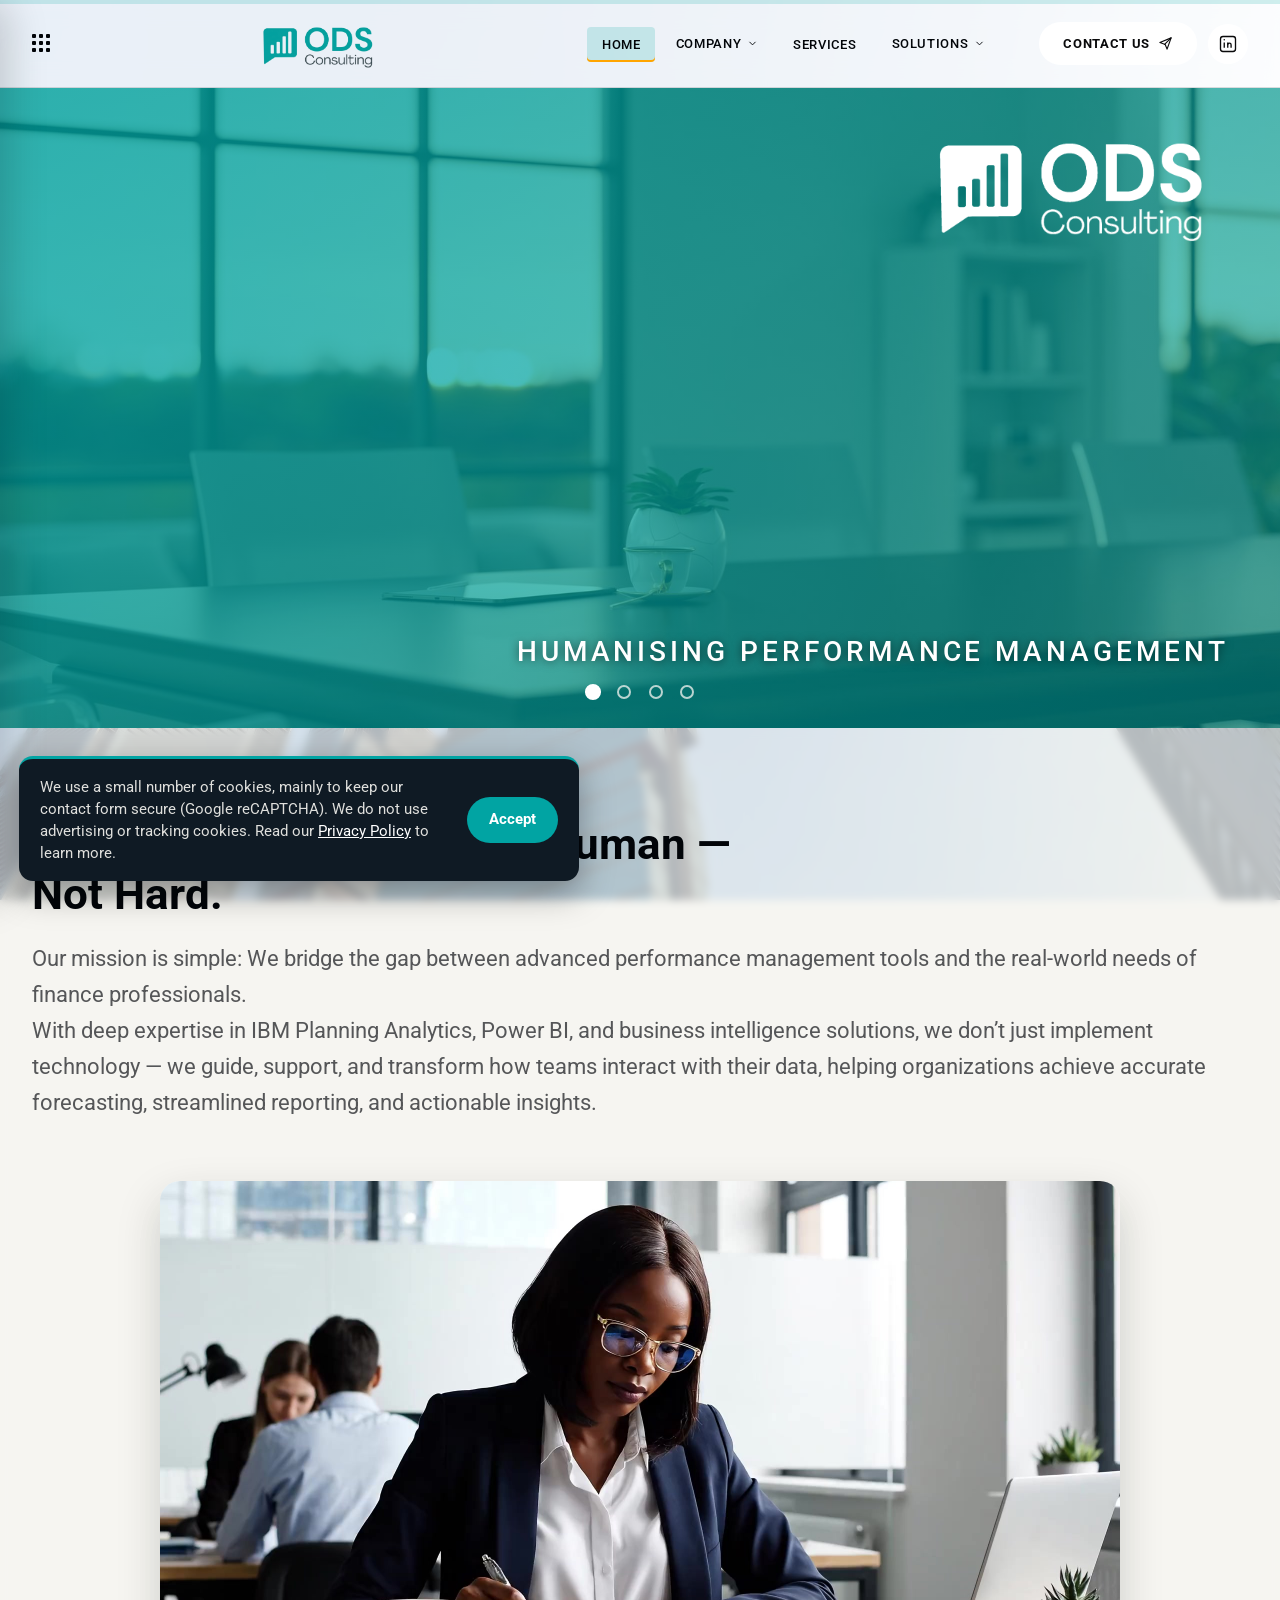
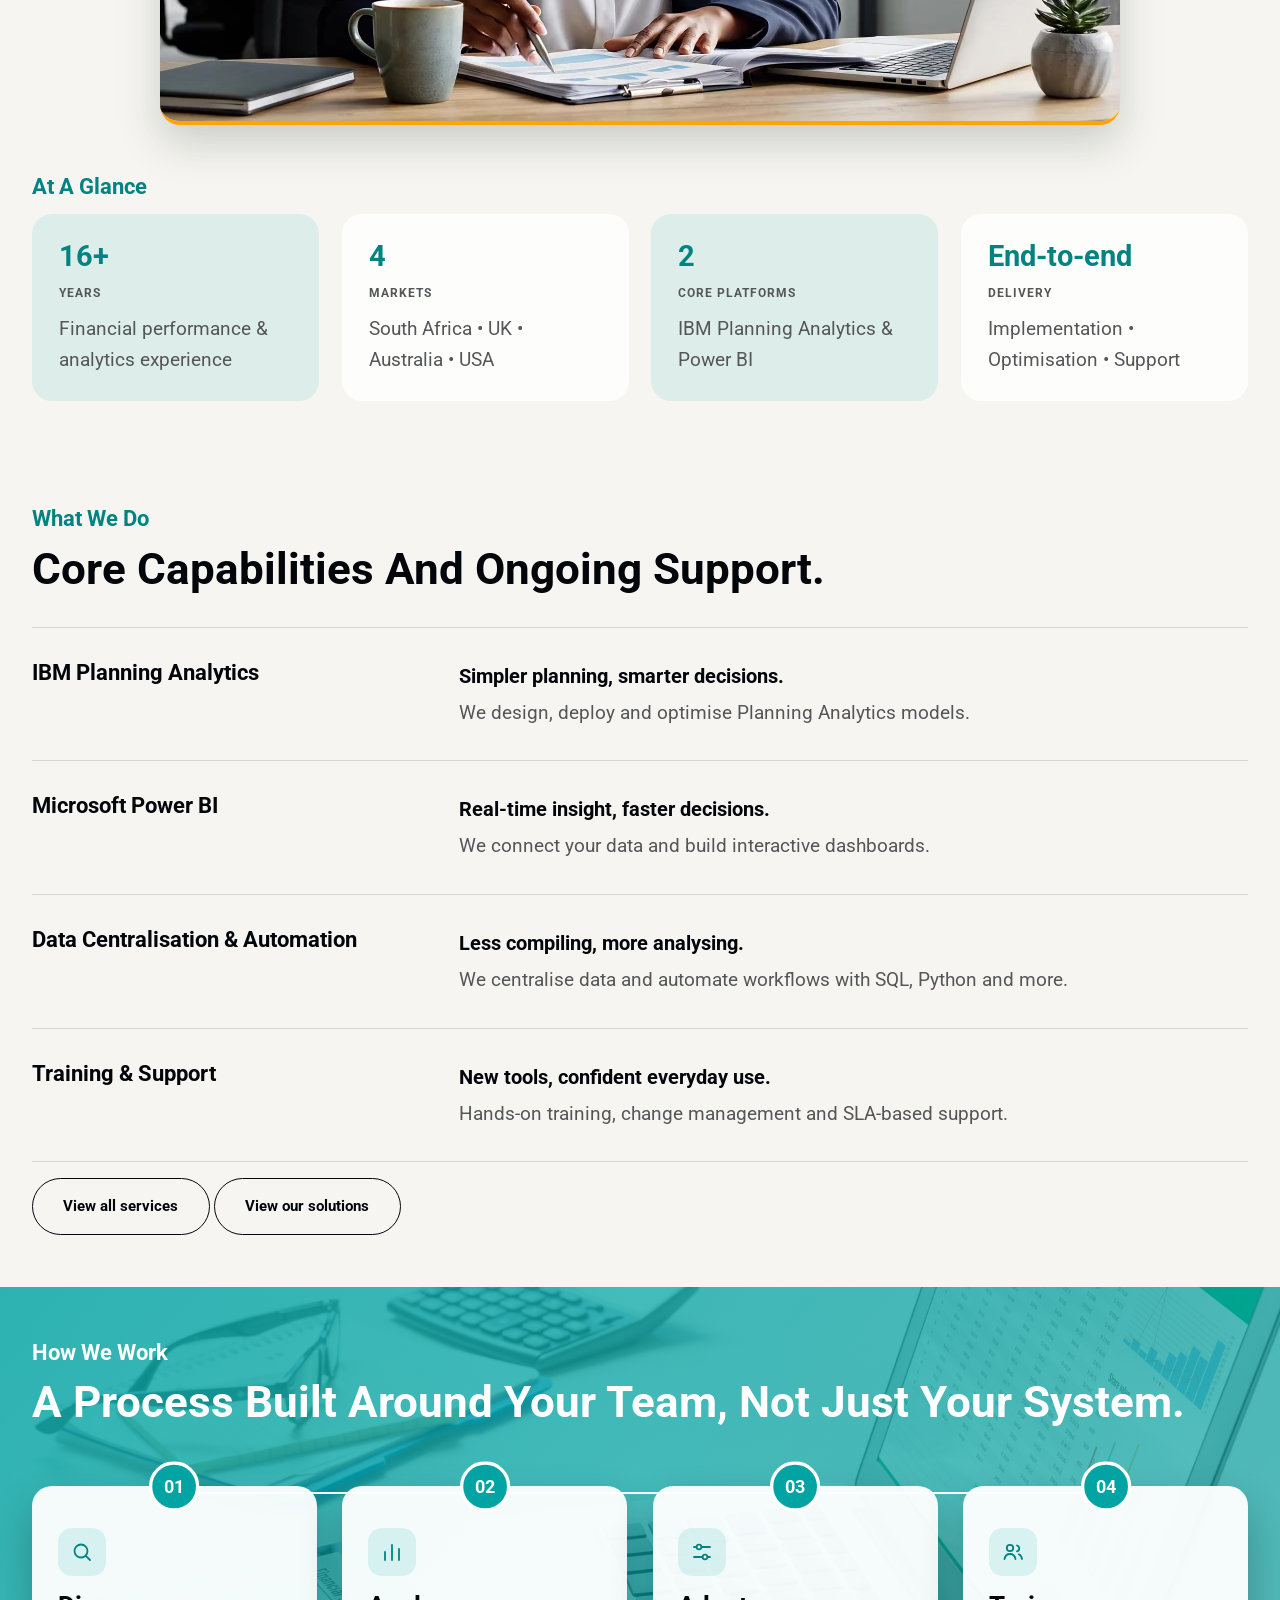
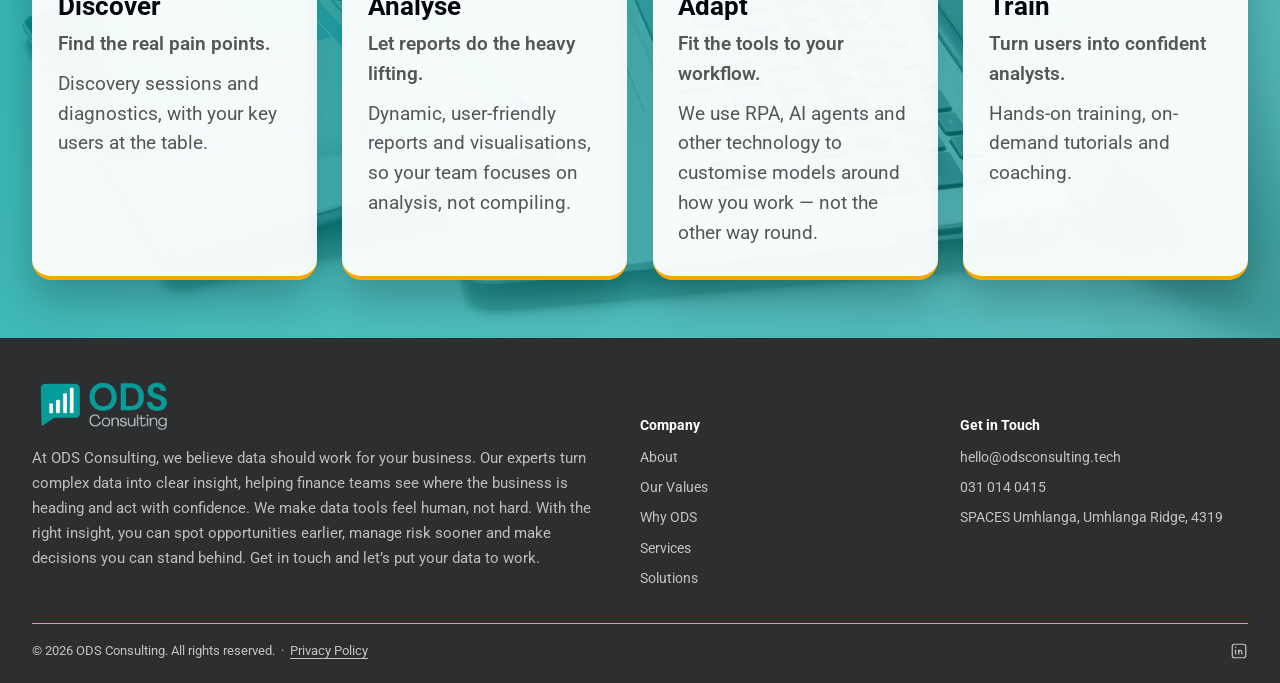
==== commit 285b8205: "Update index.html" ====
--- a/index.html
+++ b/index.html
@@ -5,6 +5,42 @@
 <meta name="viewport" content="width=device-width, initial-scale=1.0">
 <title>ODS Consulting | Business Performance Management, IBM Planning Analytics & Power BI</title>
 <meta name="description" content="ODS Consulting helps finance teams plan, forecast and report with confidence through IBM Planning Analytics and Power BI implementations.">
+<link rel="icon" type="image/png" href="Assets/icon-mark.png">
+<meta property="og:type" content="website">
+<meta property="og:site_name" content="ODS Consulting">
+<meta property="og:title" content="ODS Consulting | Business Performance Management, IBM Planning Analytics & Power BI">
+<meta property="og:description" content="ODS Consulting helps finance teams plan, forecast and report with confidence through IBM Planning Analytics and Power BI implementations.">
+<meta name="twitter:card" content="summary">
+<meta name="twitter:title" content="ODS Consulting | Business Performance Management, IBM Planning Analytics & Power BI">
+<meta name="twitter:description" content="ODS Consulting helps finance teams plan, forecast and report with confidence through IBM Planning Analytics and Power BI implementations.">
+<script type="application/ld+json">{
+ "@context": "https://schema.org",
+ "@type": "ProfessionalService",
+ "name": "ODS Consulting",
+ "description": "Business performance management consultancy delivering IBM Planning Analytics (TM1) and Microsoft Power BI solutions for finance teams.",
+ "foundingDate": "2021",
+ "email": "hello@odsconsulting.tech",
+ "address": {
+  "@type": "PostalAddress",
+  "streetAddress": "SPACES Umhlanga, 2 Ncondo Place, Ridgeside",
+  "addressLocality": "Umhlanga Ridge",
+  "postalCode": "4319",
+  "addressCountry": "ZA"
+ },
+ "areaServed": [
+  "South Africa",
+  "United Kingdom",
+  "Australia",
+  "United States"
+ ],
+ "knowsAbout": [
+  "IBM Planning Analytics",
+  "TM1",
+  "Microsoft Power BI",
+  "Financial planning and forecasting",
+  "Business performance management"
+ ]
+}</script>
 <link rel="stylesheet" href="styles.css">
 <script>
   // Runs immediately, before the page paints. Tells apart a real
--- a/styles.css
+++ b/styles.css
@@ -1750,4 +1750,27 @@
 /* anchored solution sections sit below the fixed header */
 #planning-analytics,#power-bi,#data-automation{scroll-margin-top:100px;}
 .nav-dropdown-menu{width:max-content; min-width:0;} .nav-dropdown-menu a{white-space:nowrap;}
-.mini-slide h1.sol-h1,.mini-slide h1.why-h1{font-size:clamp(2.1rem,4.4vw,3.9rem);}+.mini-slide h1.sol-h1,.mini-slide h1.why-h1{font-size:clamp(2.1rem,4.4vw,3.9rem);}
+
+/* ---------- Mail pop-in (home page): mail icon first, then the message opens ---------- */
+.mail-pop{position:fixed; right:1.2rem; bottom:1.4rem; z-index:350; display:flex; align-items:flex-start; gap:.7rem; --mp-w:min(330px, calc(100vw - 6.4rem)); transform:translateX(140%); opacity:0; transition:transform .55s cubic-bezier(.2,.8,.2,1), opacity .45s ease; pointer-events:none;}
+.mail-pop.show{transform:none; opacity:1; pointer-events:auto;}
+.mail-pop-icon{order:2; position:relative; flex:0 0 auto; width:54px; height:54px; border-radius:50%; display:flex; align-items:center; justify-content:center; color:var(--teal-dark); background:rgba(255,255,255,0.45); -webkit-backdrop-filter:blur(14px); backdrop-filter:blur(14px); border:1px solid rgba(255,255,255,0.7); box-shadow:0 8px 26px rgba(15,26,36,0.16);}
+.mail-pop-dot{position:absolute; top:11px; right:11px; width:9px; height:9px; border-radius:50%; background:var(--olanji); box-shadow:0 0 0 2px rgba(255,255,255,0.8);}
+.mail-pop:not(.open) .mail-pop-icon{animation:mailPing 1.1s ease .5s 1;}
+.mail-pop.open .mail-pop-dot{display:none;}
+@keyframes mailPing{0%,100%{transform:scale(1);}40%{transform:scale(1.14);}}
+.mail-pop-body{order:1; width:0; opacity:0; overflow:hidden; border-radius:16px; background:rgba(255,255,255,0.55); -webkit-backdrop-filter:blur(16px); backdrop-filter:blur(16px); border:1px solid rgba(255,255,255,0.7); box-shadow:0 10px 30px rgba(15,26,36,0.16); transition:width .6s cubic-bezier(.2,.8,.2,1), opacity .45s ease .1s;}
+.mail-pop.open .mail-pop-body{width:var(--mp-w); opacity:1;}
+.mail-pop-inner{position:relative; width:var(--mp-w); padding:1rem 2.4rem 1rem 1.15rem; box-sizing:border-box; transition:opacity .35s ease;}
+.mail-pop-inner.swap{opacity:0;}
+.mail-pop-label{display:block; margin-bottom:.45rem; color:var(--teal-dark); font-size:.78rem; font-weight:700; letter-spacing:.08em; text-transform:uppercase;}
+.mail-pop-text{margin:0; color:var(--ink); font-size:.95rem !important; line-height:1.5; font-weight:500;}
+.mail-pop-who{display:block; margin-top:.6rem; color:var(--slate); font-size:.82rem; font-style:normal; font-weight:600;}
+.mail-pop-close{position:absolute; top:.45rem; right:.5rem; width:28px; height:28px; border:0; border-radius:50%; background:transparent; color:var(--ink); font-size:1.4rem; line-height:1; cursor:pointer;}
+.mail-pop-close:hover{background:rgba(15,26,36,0.08);}
+@media (prefers-reduced-motion:reduce){.mail-pop,.mail-pop-body{transition:opacity .2s ease;} .mail-pop{transform:none;} .mail-pop:not(.open) .mail-pop-icon{animation:none;}}
+.mail-pop.left{right:auto; left:1.2rem; flex-direction:row-reverse; transform:translateX(-140%);}
+.mail-pop.left.show{transform:none;}
+@media (prefers-reduced-motion:reduce){.mail-pop.left{transform:none;}}
+.cap-row[data-num="02"]::before{-webkit-text-stroke-color:var(--olanji);}
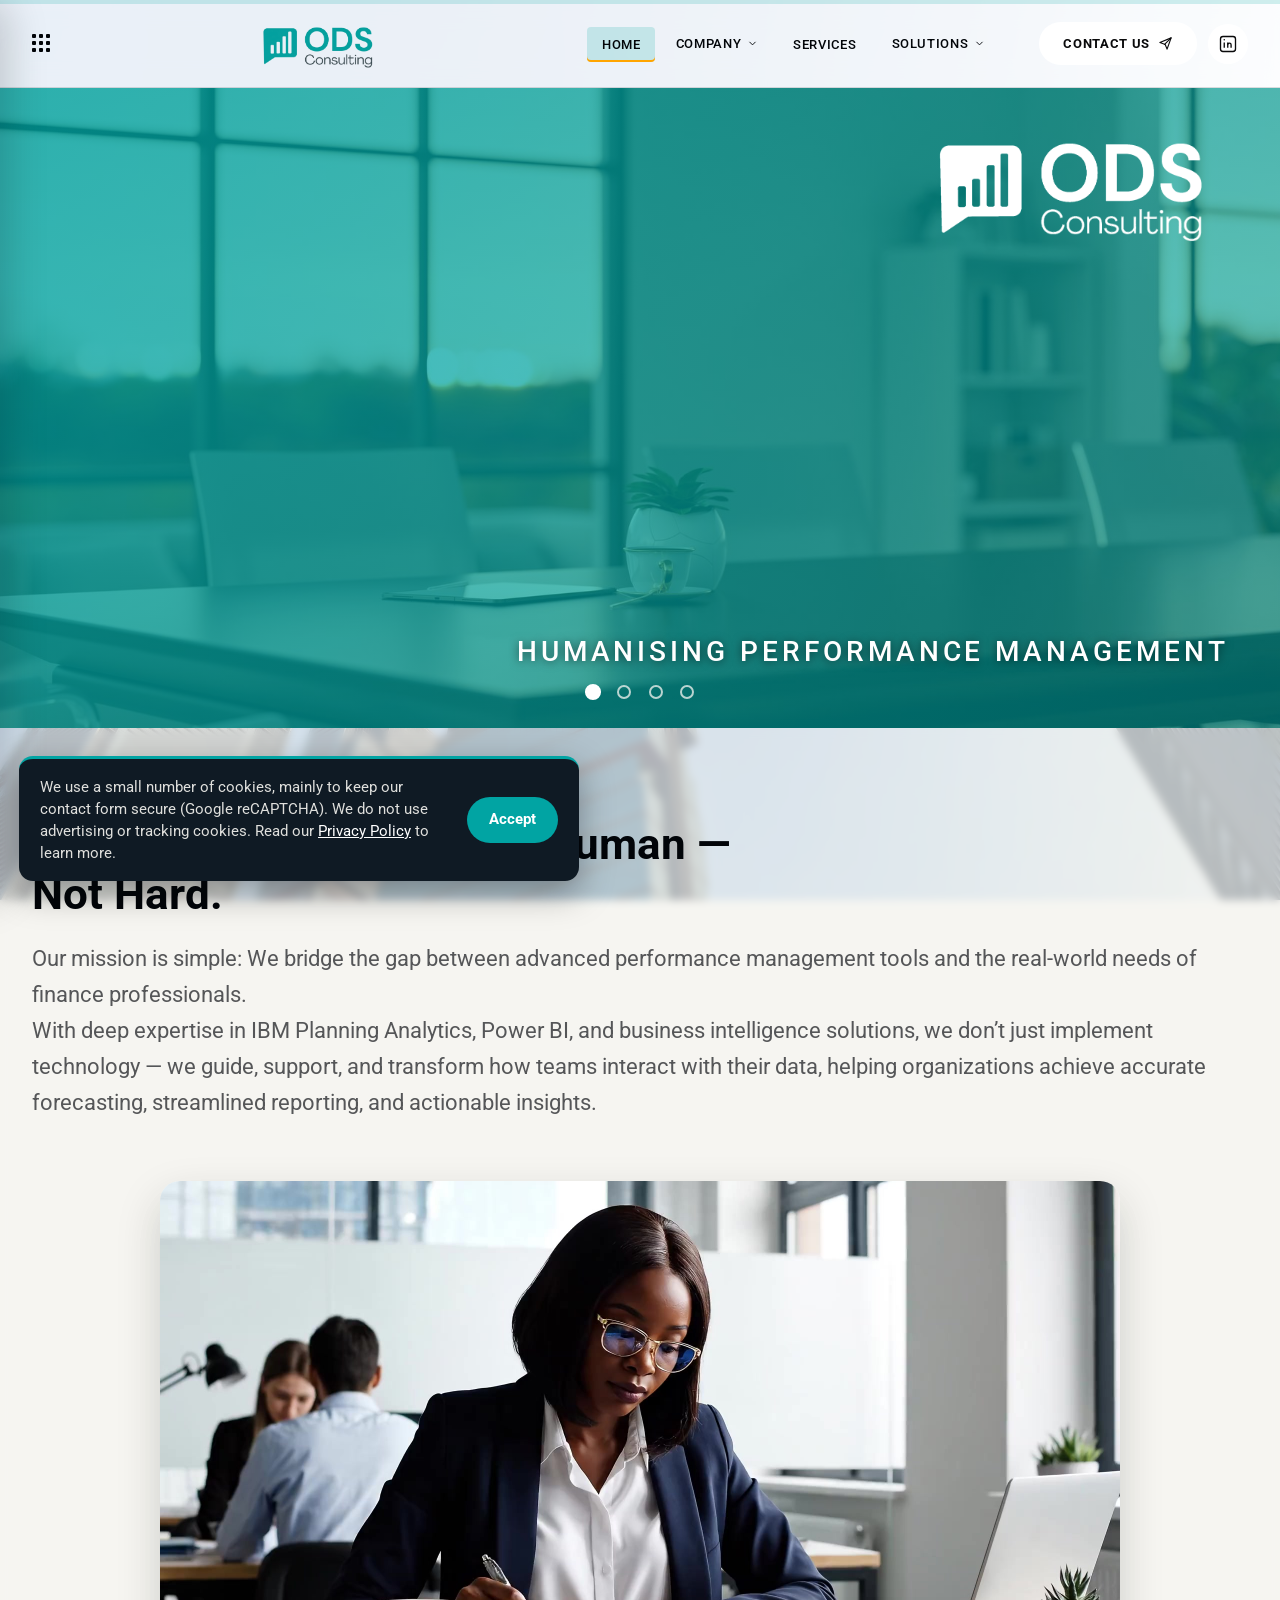
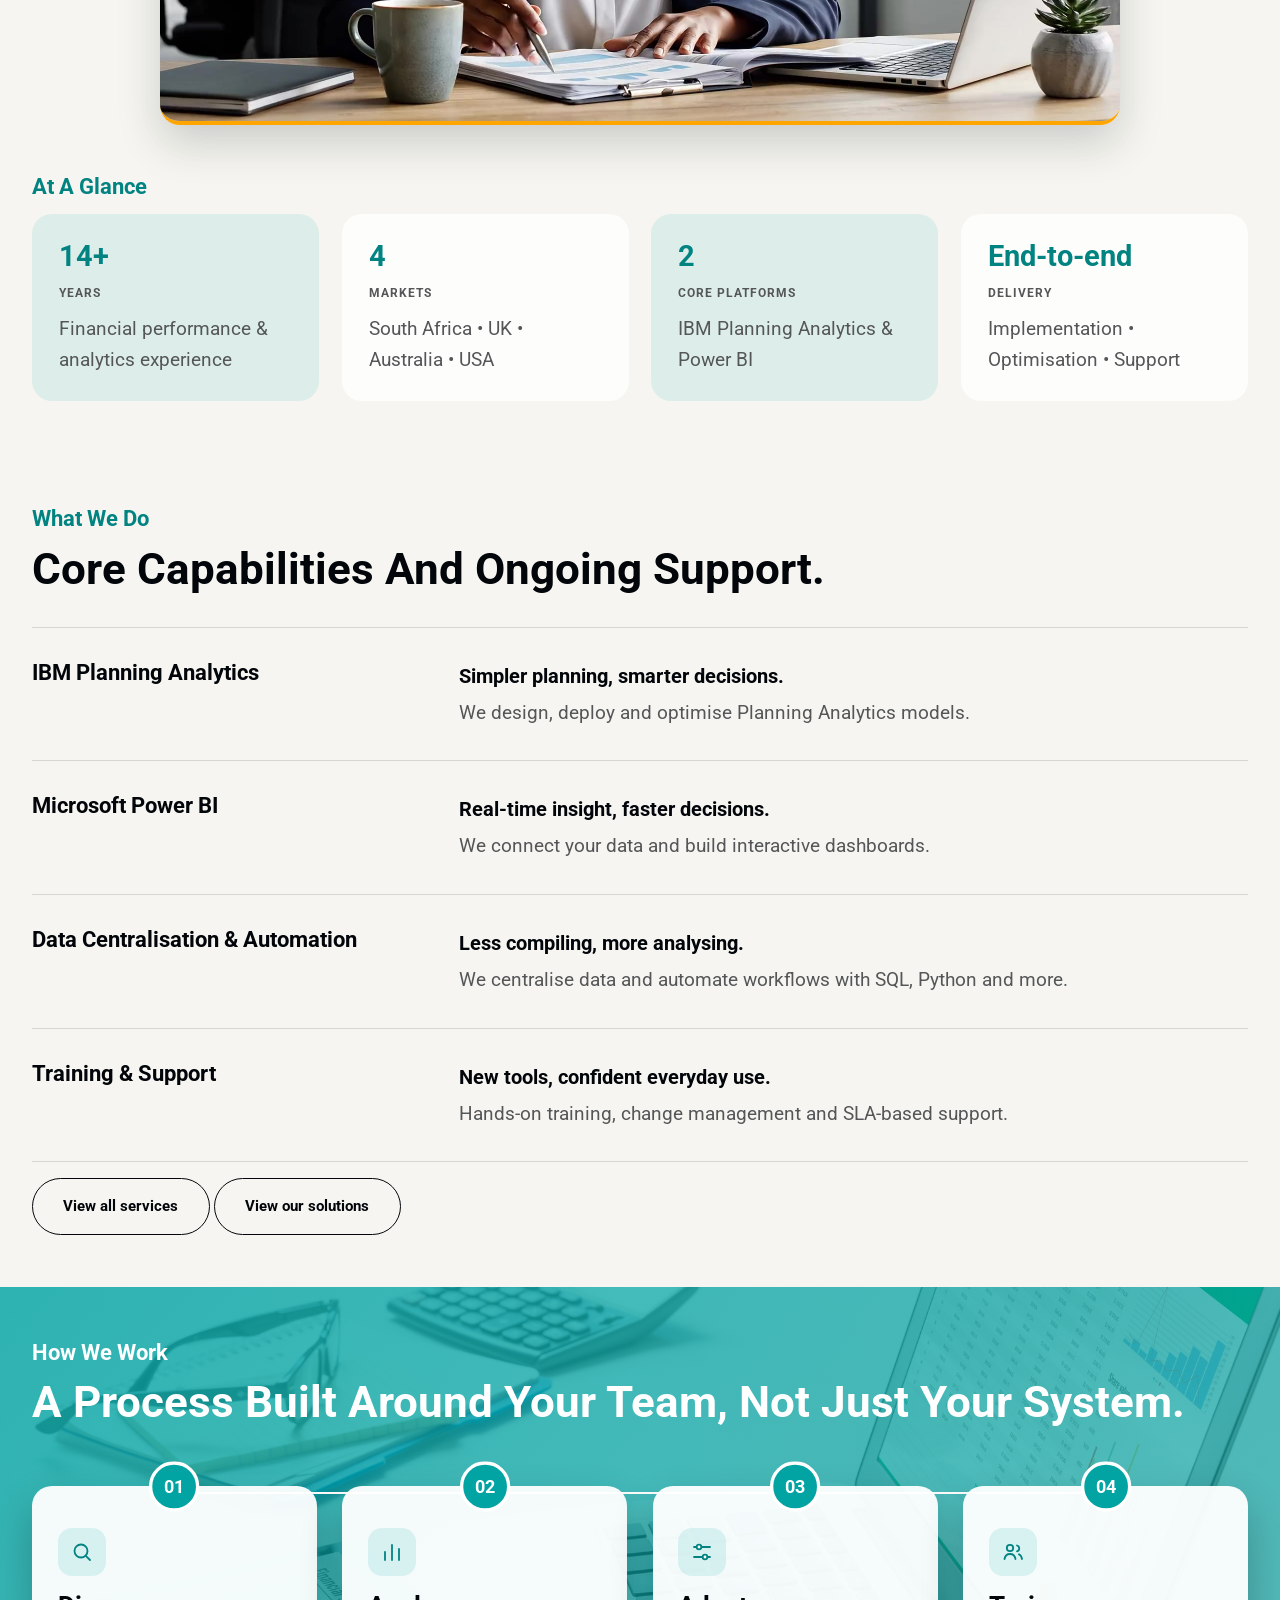
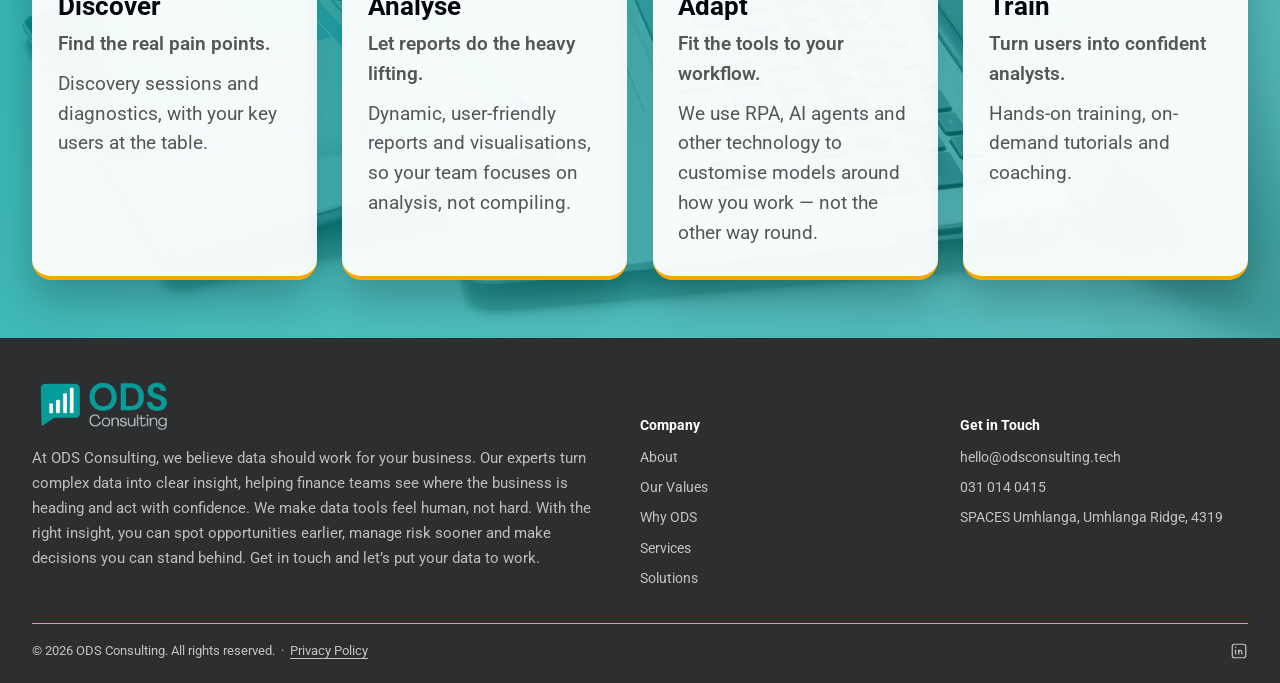
==== commit bb065d0b: "Update index.html" ====
--- a/index.html
+++ b/index.html
@@ -19,6 +19,7 @@
  "name": "ODS Consulting",
  "description": "Business performance management consultancy delivering IBM Planning Analytics (TM1) and Microsoft Power BI solutions for finance teams.",
  "foundingDate": "2021",
+ "sameAs": ["https://www.linkedin.com/company/ods-consulting1"],
  "email": "hello@odsconsulting.tech",
  "address": {
   "@type": "PostalAddress",
@@ -116,7 +117,7 @@
       <!-- Knowledge Hub hidden until articles are ready: <li><a href="knowledge-hub.html">Knowledge Hub</a></li> -->
     </ul>
     <a href="contact.html" class="nav-cta">Contact us <svg viewBox="0 0 24 24" width="15" height="15" fill="none" stroke="currentColor" stroke-width="1.8" stroke-linecap="round" stroke-linejoin="round"><line x1="21" y1="3" x2="10.5" y2="13.5"/><path d="M21 3 14.5 21l-3-7.5L3 10.5z"/></svg></a>
-    <a href="#" class="nav-social" aria-label="LinkedIn" title="LinkedIn"><svg viewBox="0 0 24 24" width="20" height="20" fill="none" stroke="currentColor" stroke-width="1.6"><rect x="3" y="3" width="18" height="18" rx="3"/><circle cx="7.5" cy="7" r="0.9" fill="currentColor" stroke="none"/><line x1="7.5" y1="10.2" x2="7.5" y2="16.5"/><line x1="11.7" y1="10.2" x2="11.7" y2="16.5"/><path d="M11.7 13a2 2 0 0 1 4 0v3.5"/></svg></a>
+    <a href="https://www.linkedin.com/company/ods-consulting1" class="nav-social" target="_blank" rel="noopener noreferrer" aria-label="ODS Consulting on LinkedIn" title="LinkedIn"><svg viewBox="0 0 24 24" width="20" height="20" fill="none" stroke="currentColor" stroke-width="1.6"><rect x="3" y="3" width="18" height="18" rx="3"/><circle cx="7.5" cy="7" r="0.9" fill="currentColor" stroke="none"/><line x1="7.5" y1="10.2" x2="7.5" y2="16.5"/><line x1="11.7" y1="10.2" x2="11.7" y2="16.5"/><path d="M11.7 13a2 2 0 0 1 4 0v3.5"/></svg></a>
   </div>
 </nav>
 
@@ -150,7 +151,7 @@
     </div>
     <div class="menu-social">
       <a href="#" aria-label="Instagram" title="Instagram"><svg viewBox="0 0 24 24" fill="none" stroke="currentColor" stroke-width="1.6"><rect x="3" y="3" width="18" height="18" rx="5"/><circle cx="12" cy="12" r="4"/><circle cx="17.2" cy="6.8" r="0.6" fill="currentColor" stroke="none"/></svg></a>
-            <a href="#" aria-label="LinkedIn" title="LinkedIn"><svg viewBox="0 0 24 24" fill="none" stroke="currentColor" stroke-width="1.6"><rect x="3" y="3" width="18" height="18" rx="3"/><circle cx="7.5" cy="7" r="0.9" fill="currentColor" stroke="none"/><line x1="7.5" y1="10.2" x2="7.5" y2="16.5"/><line x1="11.7" y1="10.2" x2="11.7" y2="16.5"/><path d="M11.7 13a2 2 0 0 1 4 0v3.5"/></svg></a>
+            <a href="https://www.linkedin.com/company/ods-consulting1" target="_blank" rel="noopener noreferrer" aria-label="ODS Consulting on LinkedIn" title="LinkedIn"><svg viewBox="0 0 24 24" fill="none" stroke="currentColor" stroke-width="1.6"><rect x="3" y="3" width="18" height="18" rx="3"/><circle cx="7.5" cy="7" r="0.9" fill="currentColor" stroke="none"/><line x1="7.5" y1="10.2" x2="7.5" y2="16.5"/><line x1="11.7" y1="10.2" x2="11.7" y2="16.5"/><path d="M11.7 13a2 2 0 0 1 4 0v3.5"/></svg></a>
             <a href="#" aria-label="Facebook" title="Facebook"><svg viewBox="0 0 24 24" fill="none" stroke="currentColor" stroke-width="1.6"><circle cx="12" cy="12" r="9"/><path d="M13.6 21v-6.8h2.1l.3-2.5h-2.4V9.9c0-.7.2-1.2 1.2-1.2h1.3V6.4c-.2 0-1-.1-1.9-.1-1.9 0-3.2 1.2-3.2 3.3v1.9H8.8v2.5h2.2V21"/></svg></a>
     </div>
   </div>
@@ -499,7 +500,7 @@
       <span>&copy; 2026 ODS Consulting. All rights reserved. &nbsp;&middot;&nbsp; <a href="privacy-policy.html" class="footer-policy">Privacy Policy</a></span>
       <div class="footer-social">
         <a href="#" aria-label="Instagram" title="Instagram"><svg viewBox="0 0 24 24" fill="none" stroke="currentColor" stroke-width="1.6"><rect x="3" y="3" width="18" height="18" rx="5"/><circle cx="12" cy="12" r="4"/><circle cx="17.2" cy="6.8" r="0.6" fill="currentColor" stroke="none"/></svg></a>
-        <a href="#" aria-label="LinkedIn" title="LinkedIn"><svg viewBox="0 0 24 24" fill="none" stroke="currentColor" stroke-width="1.6"><rect x="3" y="3" width="18" height="18" rx="3"/><circle cx="7.5" cy="7" r="0.9" fill="currentColor" stroke="none"/><line x1="7.5" y1="10.2" x2="7.5" y2="16.5"/><line x1="11.7" y1="10.2" x2="11.7" y2="16.5"/><path d="M11.7 13a2 2 0 0 1 4 0v3.5"/></svg></a>
+        <a href="https://www.linkedin.com/company/ods-consulting1" target="_blank" rel="noopener noreferrer" aria-label="ODS Consulting on LinkedIn" title="LinkedIn"><svg viewBox="0 0 24 24" fill="none" stroke="currentColor" stroke-width="1.6"><rect x="3" y="3" width="18" height="18" rx="3"/><circle cx="7.5" cy="7" r="0.9" fill="currentColor" stroke="none"/><line x1="7.5" y1="10.2" x2="7.5" y2="16.5"/><line x1="11.7" y1="10.2" x2="11.7" y2="16.5"/><path d="M11.7 13a2 2 0 0 1 4 0v3.5"/></svg></a>
         <a href="#" aria-label="Facebook" title="Facebook"><svg viewBox="0 0 24 24" fill="none" stroke="currentColor" stroke-width="1.6"><circle cx="12" cy="12" r="9"/><path d="M13.6 21v-6.8h2.1l.3-2.5h-2.4V9.9c0-.7.2-1.2 1.2-1.2h1.3V6.4c-.2 0-1-.1-1.9-.1-1.9 0-3.2 1.2-3.2 3.3v1.9H8.8v2.5h2.2V21"/></svg></a>
       </div>
     </div>
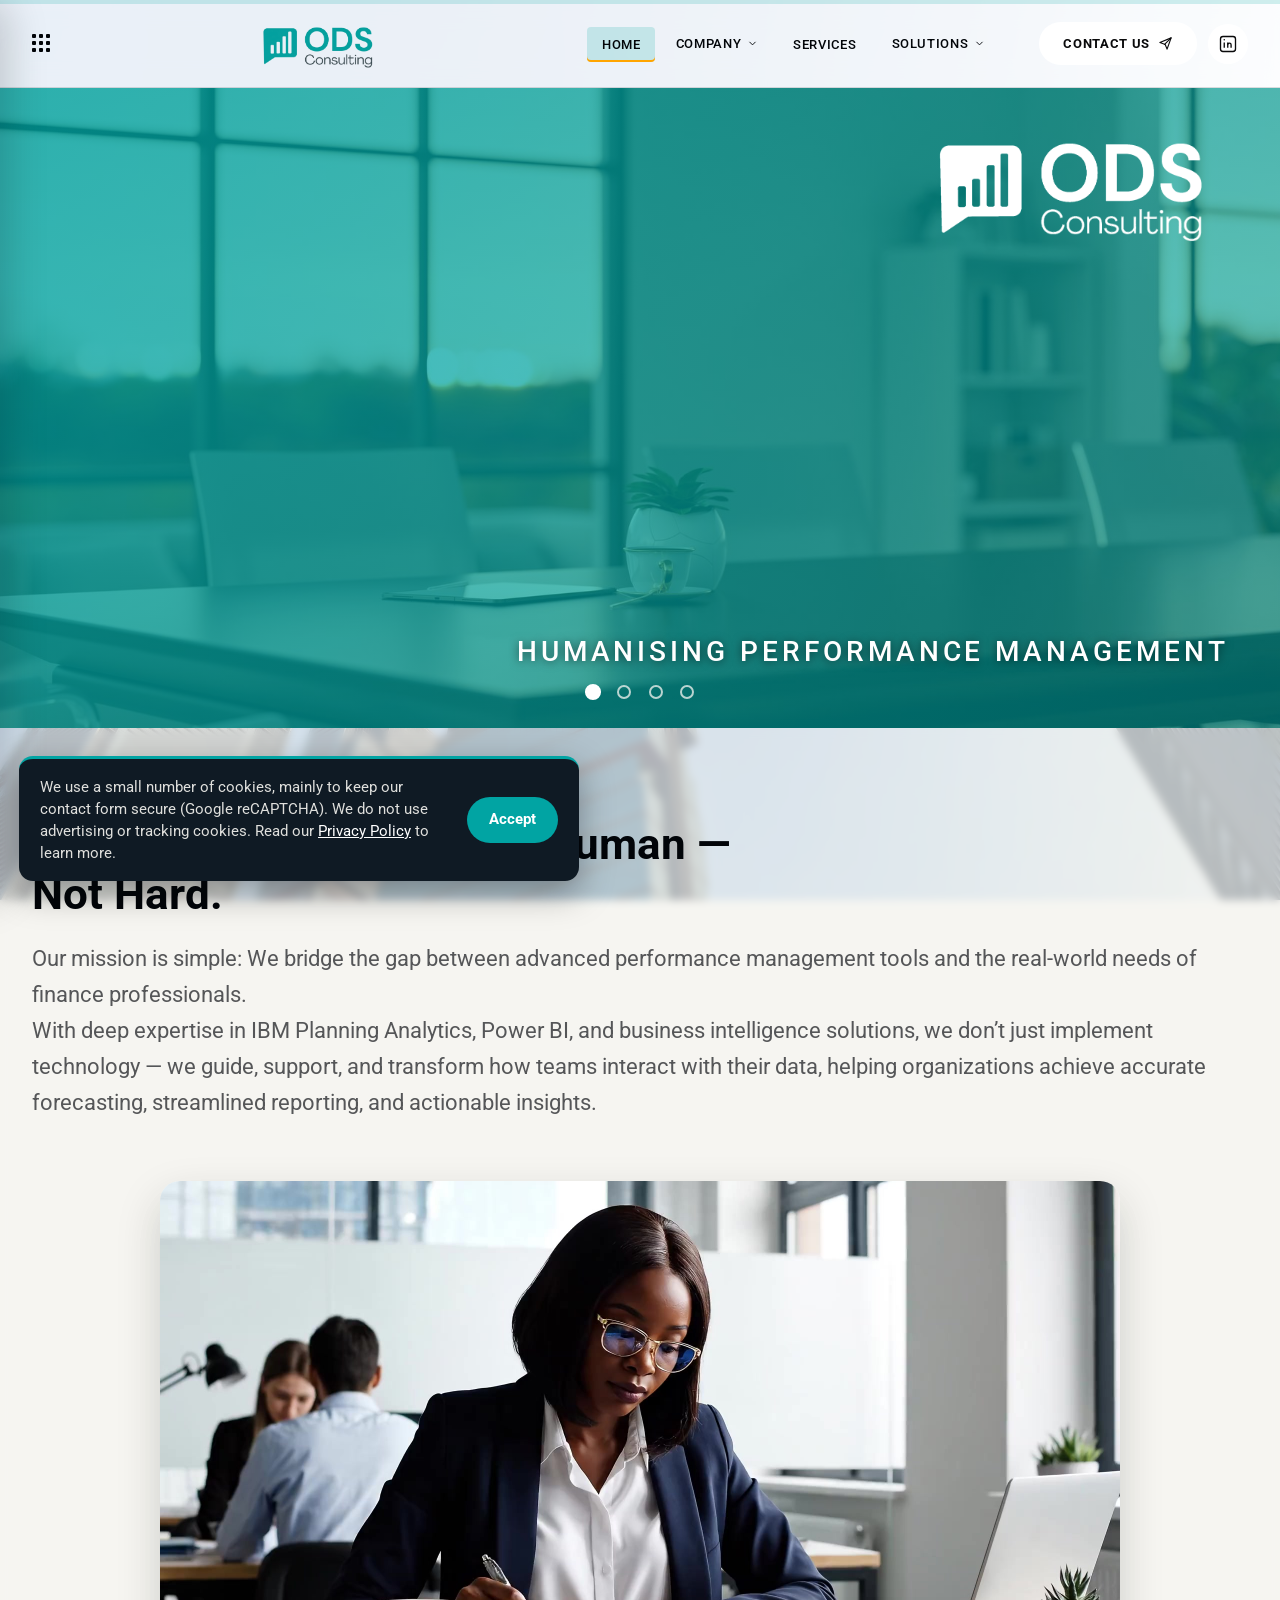
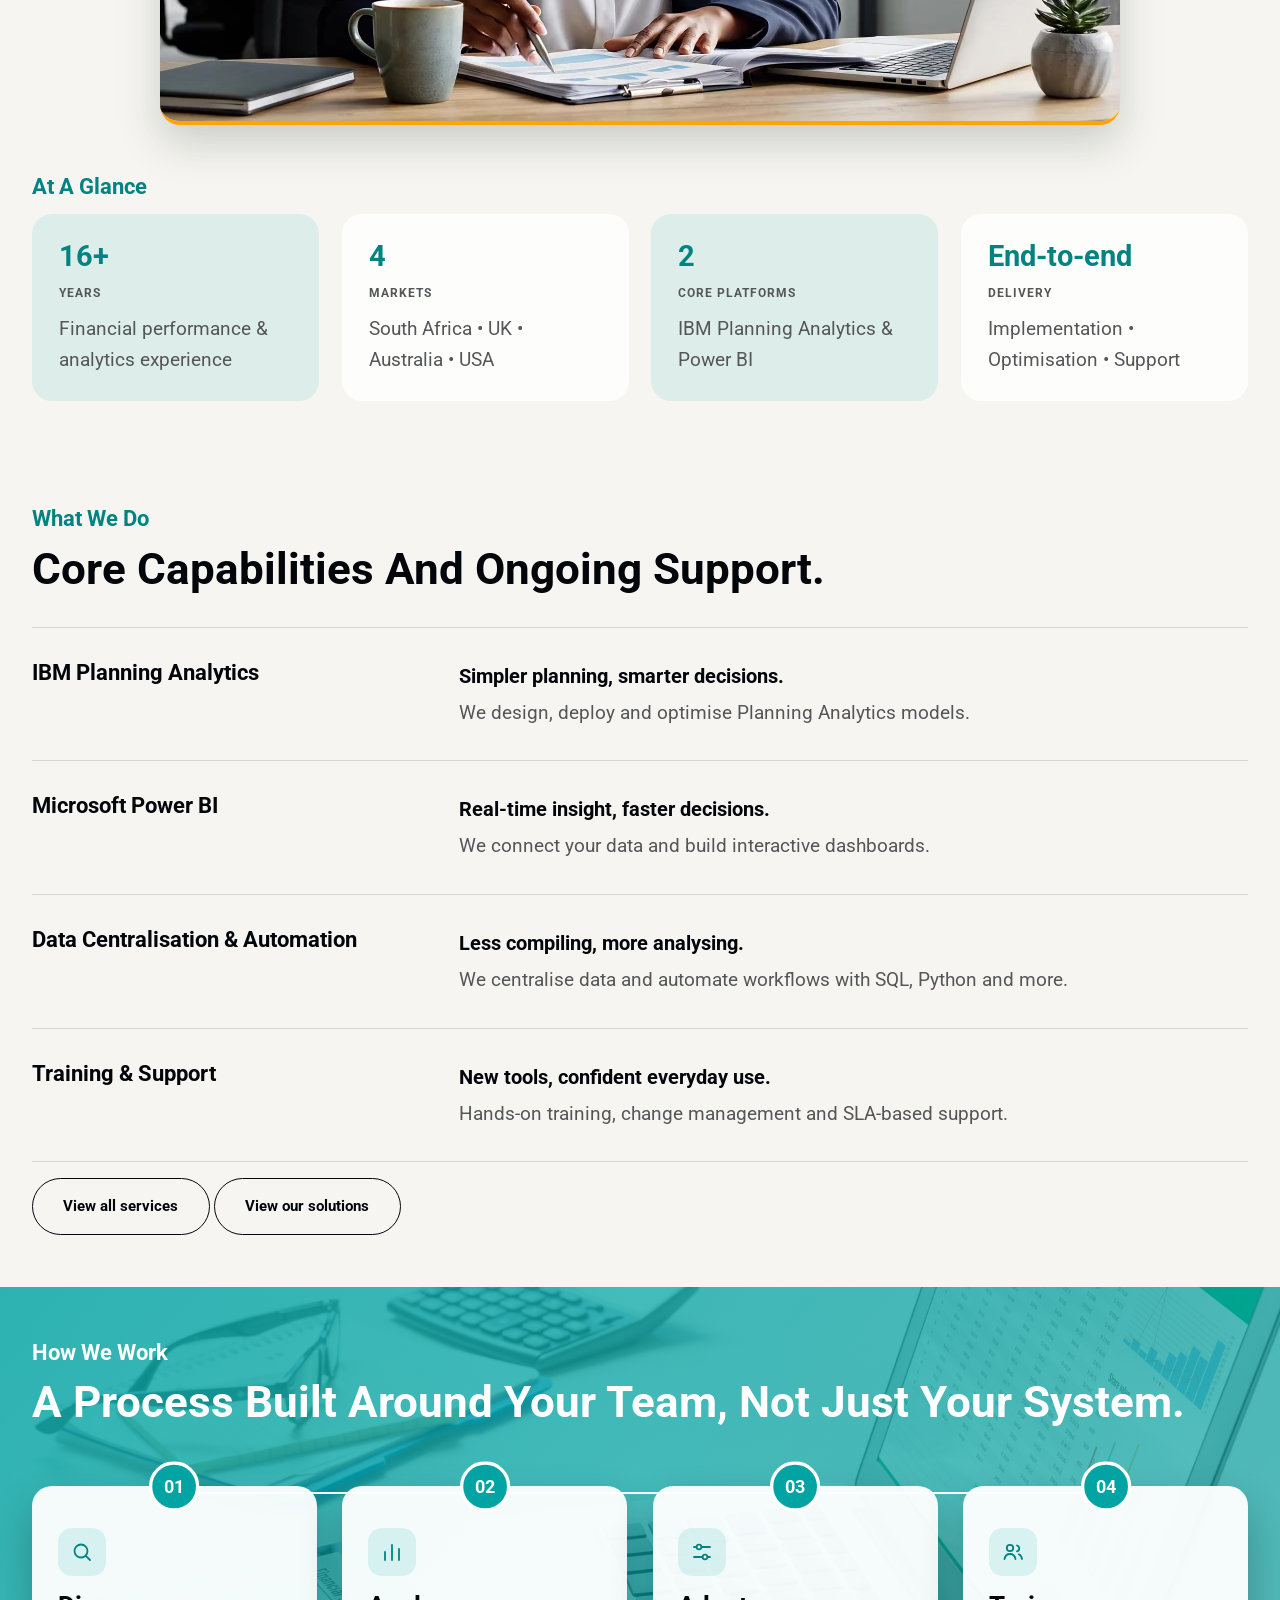
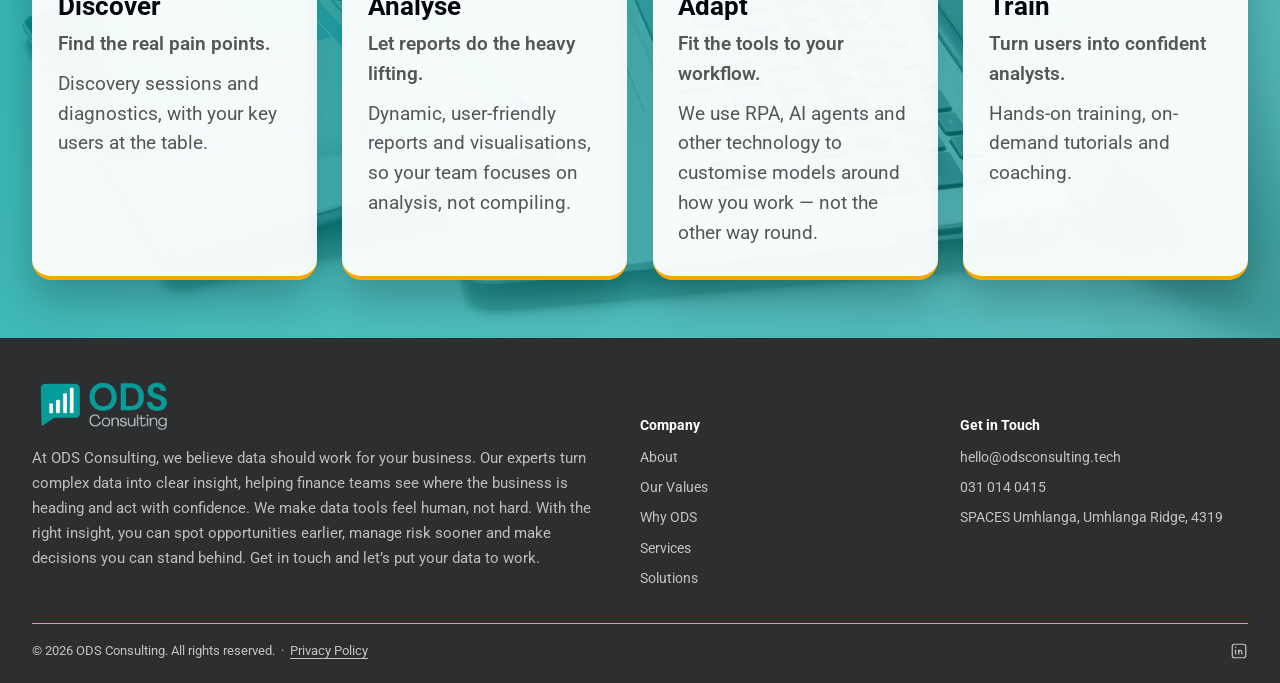
==== commit ed61f091: "Update index.html" ====
--- a/index.html
+++ b/index.html
@@ -5,8 +5,10 @@
 <meta name="viewport" content="width=device-width, initial-scale=1.0">
 <title>ODS Consulting | Business Performance Management, IBM Planning Analytics & Power BI</title>
 <meta name="description" content="ODS Consulting helps finance teams plan, forecast and report with confidence through IBM Planning Analytics and Power BI implementations.">
+<link rel="canonical" href="https://www.odsconsulting.tech/">
 <link rel="icon" type="image/png" href="Assets/icon-mark.png">
 <meta property="og:type" content="website">
+<meta property="og:url" content="https://www.odsconsulting.tech/">
 <meta property="og:site_name" content="ODS Consulting">
 <meta property="og:title" content="ODS Consulting | Business Performance Management, IBM Planning Analytics & Power BI">
 <meta property="og:description" content="ODS Consulting helps finance teams plan, forecast and report with confidence through IBM Planning Analytics and Power BI implementations.">
@@ -18,6 +20,8 @@
  "@type": "ProfessionalService",
  "name": "ODS Consulting",
  "description": "Business performance management consultancy delivering IBM Planning Analytics (TM1) and Microsoft Power BI solutions for finance teams.",
+ "url": "https://www.odsconsulting.tech/",
+ "logo": "https://www.odsconsulting.tech/Assets/icon-mark.png",
  "foundingDate": "2021",
  "sameAs": ["https://www.linkedin.com/company/ods-consulting1"],
  "email": "hello@odsconsulting.tech",
@@ -150,9 +154,9 @@
       <a href="tel:0310140415">031 014 0415</a>
     </div>
     <div class="menu-social">
-      <a href="#" aria-label="Instagram" title="Instagram"><svg viewBox="0 0 24 24" fill="none" stroke="currentColor" stroke-width="1.6"><rect x="3" y="3" width="18" height="18" rx="5"/><circle cx="12" cy="12" r="4"/><circle cx="17.2" cy="6.8" r="0.6" fill="currentColor" stroke="none"/></svg></a>
+      <!-- Hidden until the account exists: <a href="#" aria-label="Instagram" title="Instagram"><svg viewBox="0 0 24 24" fill="none" stroke="currentColor" stroke-width="1.6"><rect x="3" y="3" width="18" height="18" rx="5"/><circle cx="12" cy="12" r="4"/><circle cx="17.2" cy="6.8" r="0.6" fill="currentColor" stroke="none"/></svg></a> -->
             <a href="https://www.linkedin.com/company/ods-consulting1" target="_blank" rel="noopener noreferrer" aria-label="ODS Consulting on LinkedIn" title="LinkedIn"><svg viewBox="0 0 24 24" fill="none" stroke="currentColor" stroke-width="1.6"><rect x="3" y="3" width="18" height="18" rx="3"/><circle cx="7.5" cy="7" r="0.9" fill="currentColor" stroke="none"/><line x1="7.5" y1="10.2" x2="7.5" y2="16.5"/><line x1="11.7" y1="10.2" x2="11.7" y2="16.5"/><path d="M11.7 13a2 2 0 0 1 4 0v3.5"/></svg></a>
-            <a href="#" aria-label="Facebook" title="Facebook"><svg viewBox="0 0 24 24" fill="none" stroke="currentColor" stroke-width="1.6"><circle cx="12" cy="12" r="9"/><path d="M13.6 21v-6.8h2.1l.3-2.5h-2.4V9.9c0-.7.2-1.2 1.2-1.2h1.3V6.4c-.2 0-1-.1-1.9-.1-1.9 0-3.2 1.2-3.2 3.3v1.9H8.8v2.5h2.2V21"/></svg></a>
+            <!-- Hidden until the account exists: <a href="#" aria-label="Facebook" title="Facebook"><svg viewBox="0 0 24 24" fill="none" stroke="currentColor" stroke-width="1.6"><circle cx="12" cy="12" r="9"/><path d="M13.6 21v-6.8h2.1l.3-2.5h-2.4V9.9c0-.7.2-1.2 1.2-1.2h1.3V6.4c-.2 0-1-.1-1.9-.1-1.9 0-3.2 1.2-3.2 3.3v1.9H8.8v2.5h2.2V21"/></svg></a> -->
     </div>
   </div>
 </div>
@@ -499,9 +503,9 @@
     <div class="footer-bottom">
       <span>&copy; 2026 ODS Consulting. All rights reserved. &nbsp;&middot;&nbsp; <a href="privacy-policy.html" class="footer-policy">Privacy Policy</a></span>
       <div class="footer-social">
-        <a href="#" aria-label="Instagram" title="Instagram"><svg viewBox="0 0 24 24" fill="none" stroke="currentColor" stroke-width="1.6"><rect x="3" y="3" width="18" height="18" rx="5"/><circle cx="12" cy="12" r="4"/><circle cx="17.2" cy="6.8" r="0.6" fill="currentColor" stroke="none"/></svg></a>
+        <!-- Hidden until the account exists: <a href="#" aria-label="Instagram" title="Instagram"><svg viewBox="0 0 24 24" fill="none" stroke="currentColor" stroke-width="1.6"><rect x="3" y="3" width="18" height="18" rx="5"/><circle cx="12" cy="12" r="4"/><circle cx="17.2" cy="6.8" r="0.6" fill="currentColor" stroke="none"/></svg></a> -->
         <a href="https://www.linkedin.com/company/ods-consulting1" target="_blank" rel="noopener noreferrer" aria-label="ODS Consulting on LinkedIn" title="LinkedIn"><svg viewBox="0 0 24 24" fill="none" stroke="currentColor" stroke-width="1.6"><rect x="3" y="3" width="18" height="18" rx="3"/><circle cx="7.5" cy="7" r="0.9" fill="currentColor" stroke="none"/><line x1="7.5" y1="10.2" x2="7.5" y2="16.5"/><line x1="11.7" y1="10.2" x2="11.7" y2="16.5"/><path d="M11.7 13a2 2 0 0 1 4 0v3.5"/></svg></a>
-        <a href="#" aria-label="Facebook" title="Facebook"><svg viewBox="0 0 24 24" fill="none" stroke="currentColor" stroke-width="1.6"><circle cx="12" cy="12" r="9"/><path d="M13.6 21v-6.8h2.1l.3-2.5h-2.4V9.9c0-.7.2-1.2 1.2-1.2h1.3V6.4c-.2 0-1-.1-1.9-.1-1.9 0-3.2 1.2-3.2 3.3v1.9H8.8v2.5h2.2V21"/></svg></a>
+        <!-- Hidden until the account exists: <a href="#" aria-label="Facebook" title="Facebook"><svg viewBox="0 0 24 24" fill="none" stroke="currentColor" stroke-width="1.6"><circle cx="12" cy="12" r="9"/><path d="M13.6 21v-6.8h2.1l.3-2.5h-2.4V9.9c0-.7.2-1.2 1.2-1.2h1.3V6.4c-.2 0-1-.1-1.9-.1-1.9 0-3.2 1.2-3.2 3.3v1.9H8.8v2.5h2.2V21"/></svg></a> -->
       </div>
     </div>
   </div>
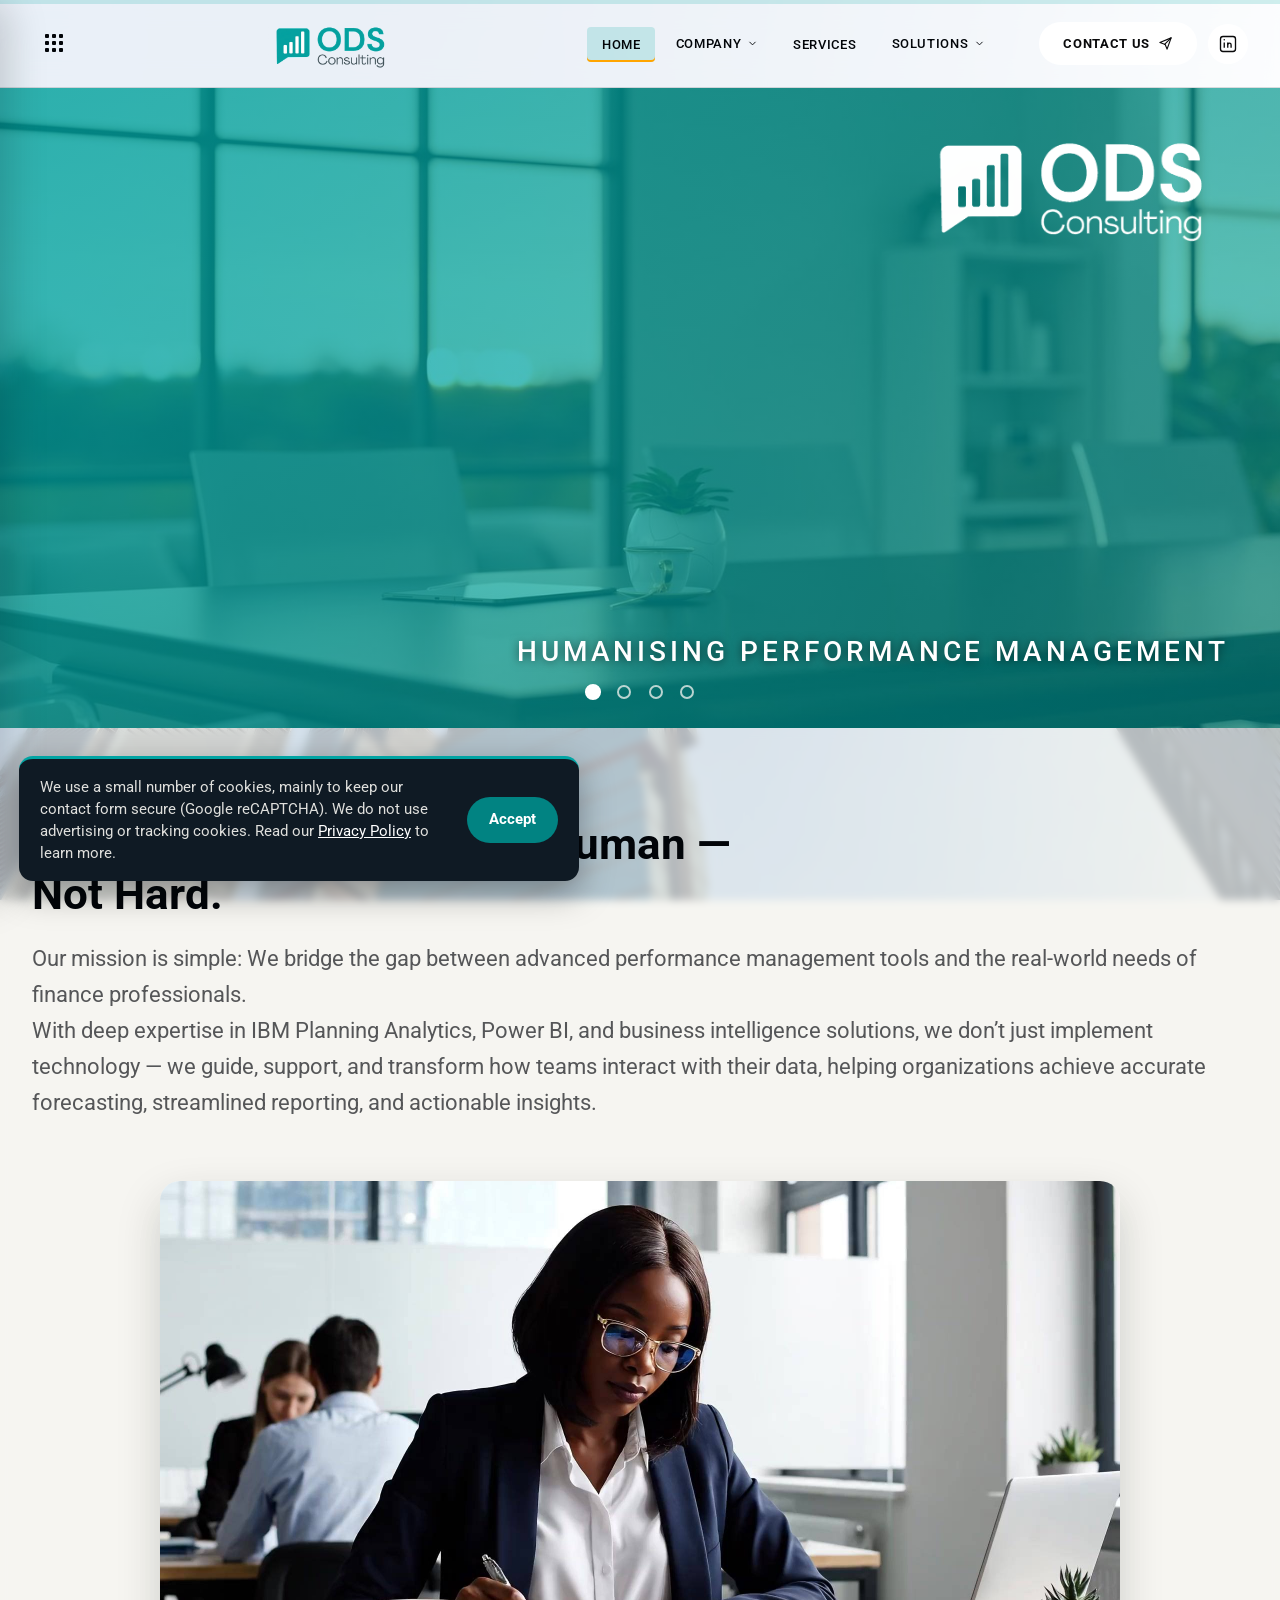
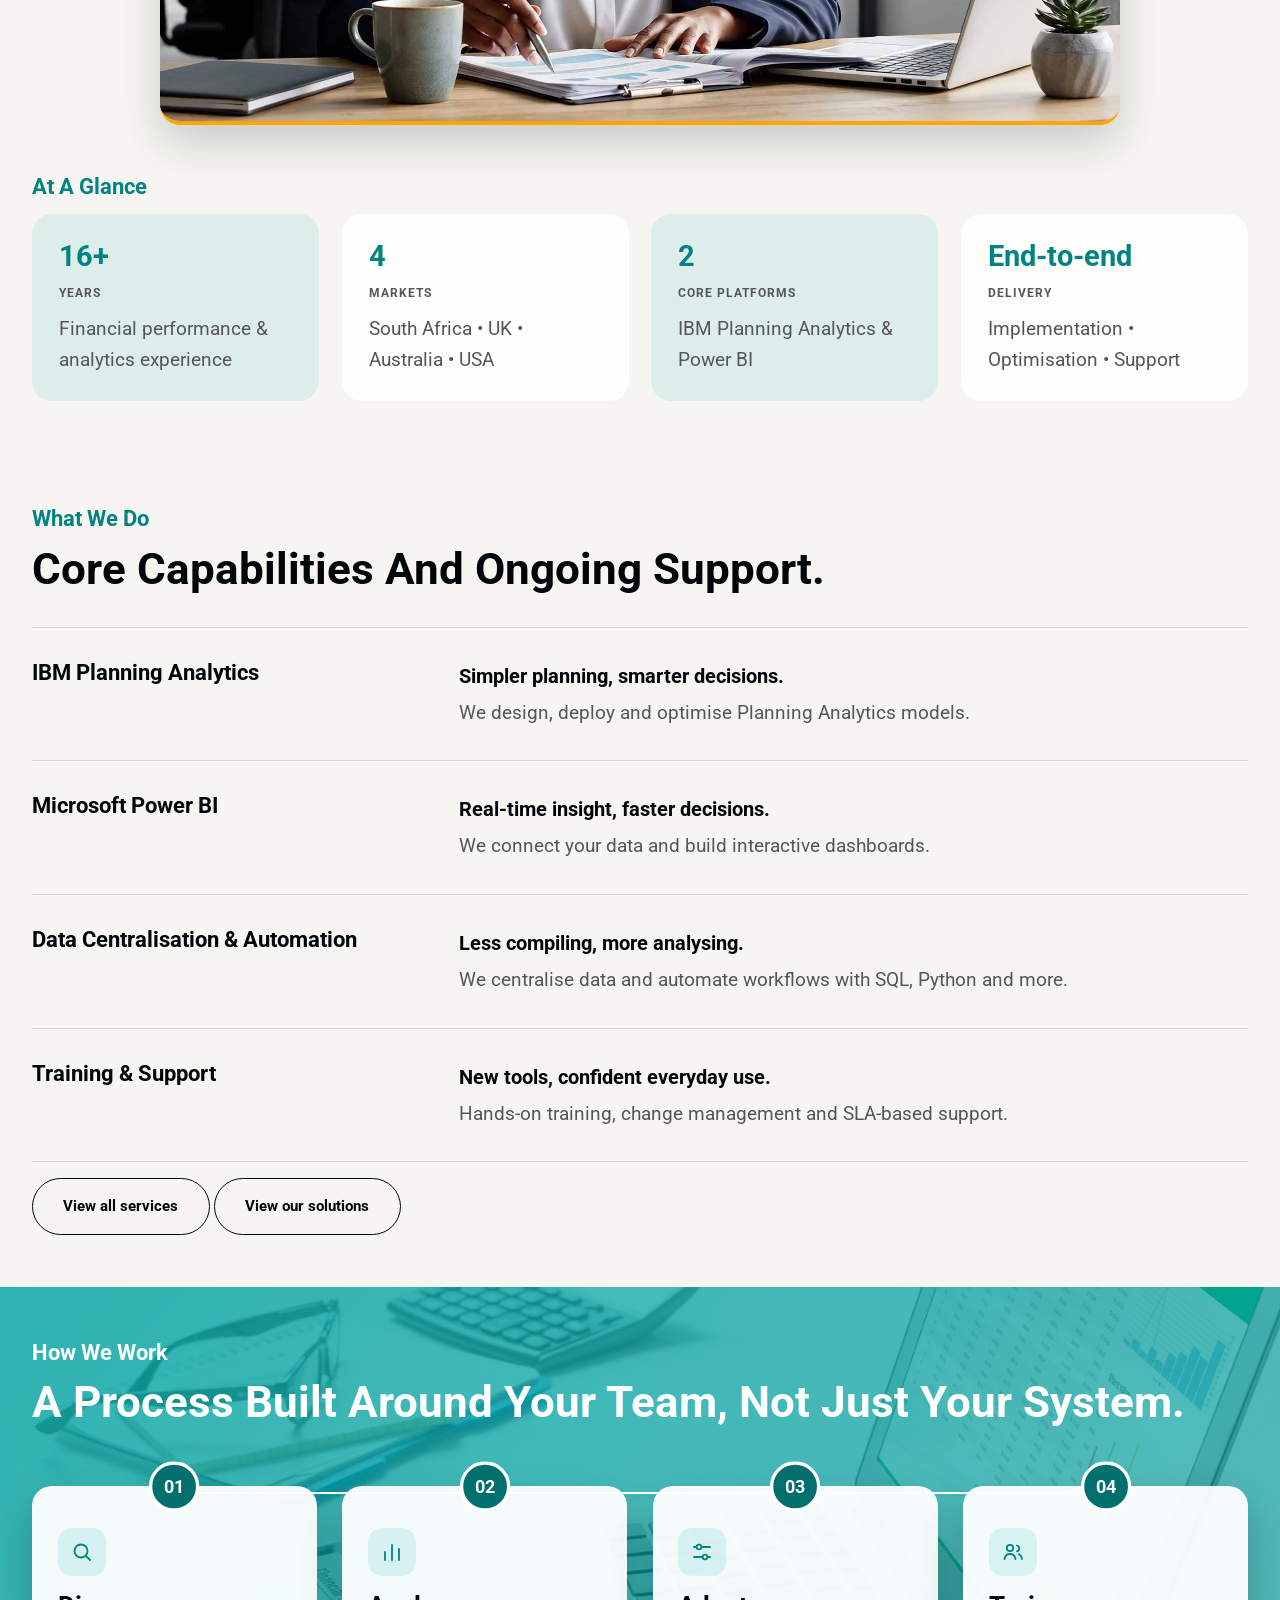
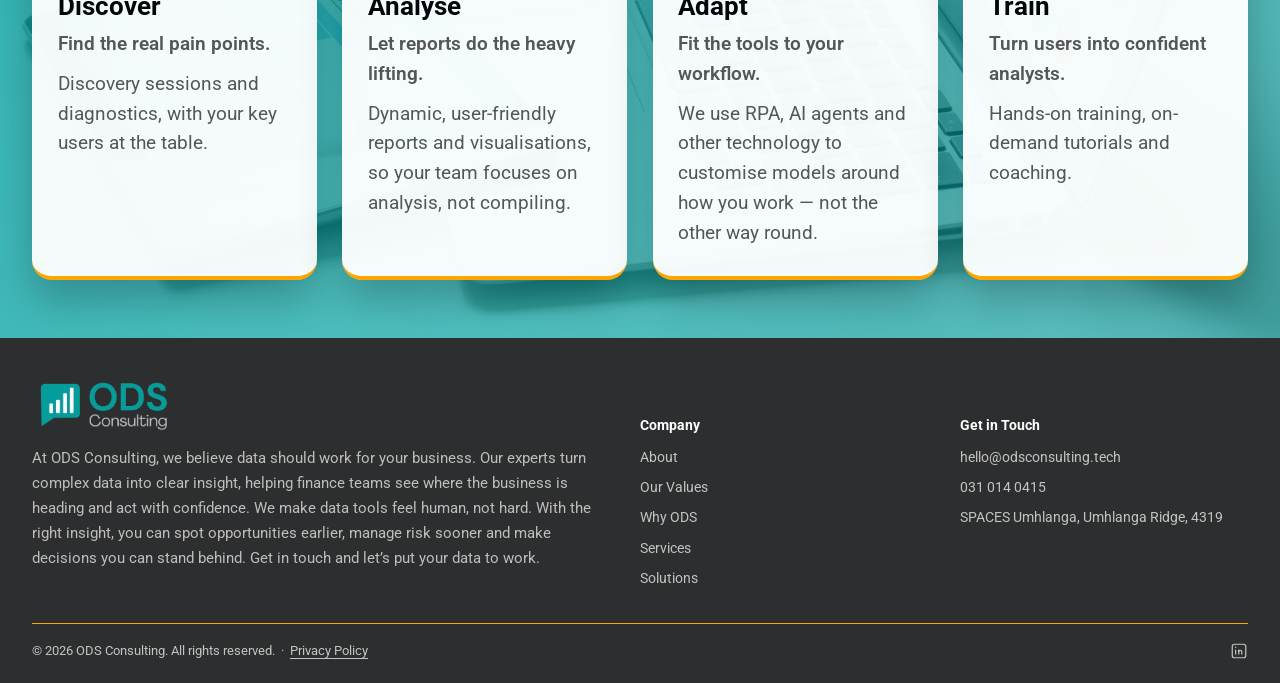
==== commit 1c50de21: "Update index.html" ====
--- a/index.html
+++ b/index.html
@@ -6,7 +6,9 @@
 <title>ODS Consulting | Business Performance Management, IBM Planning Analytics & Power BI</title>
 <meta name="description" content="ODS Consulting helps finance teams plan, forecast and report with confidence through IBM Planning Analytics and Power BI implementations.">
 <link rel="canonical" href="https://www.odsconsulting.tech/">
-<link rel="icon" type="image/png" href="Assets/icon-mark.png">
+<link rel="icon" href="/favicon.ico" sizes="48x48">
+<link rel="icon" type="image/png" sizes="192x192" href="/Assets/icon-mark.png">
+<link rel="apple-touch-icon" href="/Assets/icon-mark.png">
 <meta property="og:type" content="website">
 <meta property="og:url" content="https://www.odsconsulting.tech/">
 <meta property="og:site_name" content="ODS Consulting">
@@ -15,6 +17,7 @@
 <meta name="twitter:card" content="summary">
 <meta name="twitter:title" content="ODS Consulting | Business Performance Management, IBM Planning Analytics & Power BI">
 <meta name="twitter:description" content="ODS Consulting helps finance teams plan, forecast and report with confidence through IBM Planning Analytics and Power BI implementations.">
+<script type="application/ld+json">{"@context":"https://schema.org","@type":"WebSite","name":"ODS Consulting","alternateName":["ODSCONSULTING","ODS CONSULTING"],"url":"https://www.odsconsulting.tech/"}</script>
 <script type="application/ld+json">{
  "@context": "https://schema.org",
  "@type": "ProfessionalService",
@@ -46,6 +49,10 @@
   "Business performance management"
  ]
 }</script>
+<link rel="preconnect" href="https://fonts.googleapis.com">
+<link rel="preconnect" href="https://fonts.gstatic.com" crossorigin>
+<link rel="preload" as="style" href="https://fonts.googleapis.com/css2?family=Roboto:ital,wght@0,300;0,400;0,500;0,700;1,300;1,400;1,700&display=swap" onload="this.onload=null;this.rel='stylesheet'">
+<noscript><link rel="stylesheet" href="https://fonts.googleapis.com/css2?family=Roboto:ital,wght@0,300;0,400;0,500;0,700;1,300;1,400;1,700&display=swap"></noscript>
 <link rel="stylesheet" href="styles.css">
 <script>
   // Runs immediately, before the page paints. Tells apart a real
@@ -92,14 +99,14 @@
   <div class="nav-inner">
     <div class="nav-left">
       <div class="menu-left">
-        <button class="menu-btn" id="menuBtn" aria-haspopup="true" aria-expanded="false" aria-controls="menuPanel">
+        <button class="menu-btn" id="menuBtn" aria-label="Open menu" aria-haspopup="true" aria-expanded="false" aria-controls="menuPanel">
           <span class="waffle" aria-hidden="true"><span></span><span></span><span></span><span></span><span></span><span></span><span></span><span></span><span></span></span>
         </button>
       </div>
     </div>
-    <a href="index.html" class="logo logo-center"><img src="Assets/logo-whitebg-nav.png" alt="ODS Consulting" class="logo-img"></a>
+    <a href="/" class="logo logo-center"><img src="Assets/logo-whitebg-nav.png?v=2" alt="ODS Consulting" class="logo-img"></a>
     <ul class="nav-links">
-      <li><a href="index.html" class="active">Home</a></li>
+      <li><a href="/" class="active">Home</a></li>
       <li class="nav-dropdown">
         <button class="nav-dropdown-trigger" aria-haspopup="true" aria-expanded="false">Company <svg class="chevron" viewBox="0 0 24 24" width="11" height="11" fill="none" stroke="currentColor" stroke-width="2" stroke-linecap="round" stroke-linejoin="round"><polyline points="6 9 12 15 18 9"/></svg></button>
         <ul class="nav-dropdown-menu">
@@ -133,12 +140,12 @@
 <div class="menu-overlay" id="menuOverlay"></div>
 <div class="menu-panel" id="menuPanel">
   <div class="menu-panel-head">
-    <a href="index.html" class="logo"><img src="Assets/icon-mark.png" alt="ODS Consulting" class="logo-img"></a>
+    <a href="/" class="logo"><img src="Assets/icon-mark.png" alt="ODS Consulting" class="logo-img"></a>
     <button class="menu-close" id="menuClose" aria-label="Close menu">&times;</button>
   </div>
   <nav class="menu-links">
     <ul>
-      <li><a href="index.html" class="active">Home</a></li>
+      <li><a href="/" class="active">Home</a></li>
             <li><a href="about.html">About</a></li>
             <li><a href="our-values.html">Our Values</a></li>
             <li><a href="why-ods.html">Why ODS</a></li>
@@ -193,7 +200,7 @@
   </div>
 
 <div class="slide-visual" aria-hidden="true">
-  <img src="Assets/MeetingRoom.jpg" alt="" class="slide-photo">
+  <img src="Assets/MeetingRoom.jpg" alt="" class="slide-photo" fetchpriority="high">
   <div class="slide-photo-overlay"></div>
 </div>
 
@@ -264,7 +271,7 @@
       <p style="font-size:1.1rem; color:var(--slate); max-width:70ch;">Our mission is simple: We bridge the gap between advanced performance management tools and the real-world needs of finance professionals.<br>With deep expertise in IBM Planning Analytics, Power BI, and business intelligence solutions, we don&rsquo;t just implement technology &mdash; we guide, support, and transform how teams interact with their data, helping organizations achieve accurate forecasting, streamlined reporting, and actionable insights.</p>
     </div>
     <div class="video-frame intro-video">
-      <video class="hero-video" muted loop playsinline preload="metadata" poster="Assets/hero-video-poster.jpg">
+      <video class="hero-video" muted loop playsinline preload="none" poster="Assets/hero-video-poster.jpg">
         <source src="Assets/hero-video-slide4.mp4" type="video/mp4">
       </video>
     </div>
@@ -450,7 +457,7 @@
     </div>
   </div>
   <div class="slide-visual" aria-hidden="true">
-  <img src="Assets/Howwework.jpg" alt="" class="slide-photo">
+  <img loading="lazy" decoding="async" src="Assets/Howwework.jpg" alt="" class="slide-photo">
   <div class="slide-photo-overlay"></div>
 </div>
 </section>
@@ -478,7 +485,7 @@
   <div class="container">
     <div class="footer-grid">
       <div>
-        <a href="index.html" class="logo" style="font-size:1.3rem;"><img src="Assets/LogoFooter-transparent.png" alt="ODS Consulting" class="logo-img"></a>
+        <a href="/" class="logo" style="font-size:1.3rem;"><img loading="lazy" decoding="async" src="Assets/LogoFooter-transparent.png" alt="ODS Consulting" class="logo-img"></a>
         <p class="footer-blurb">At ODS Consulting, we believe data should work for your business. Our experts turn complex data into clear insight, helping finance teams see where the business is heading and act with confidence. We make data tools feel human, not hard. With the right insight, you can spot opportunities earlier, manage risk sooner and make decisions you can stand behind. Get in touch and let’s put your data to work.</p>
       </div>
       <div>
@@ -521,7 +528,7 @@
 
 <div class="modal-pane modal-glance" id="modal-years" role="dialog" aria-modal="true" aria-labelledby="modal-years-title">
   <button class="modal-close" aria-label="Close">&times;</button>
-  <div class="modal-media"><img src="Assets/GrowthChart.jpg" alt="Growth chart"></div>
+  <div class="modal-media"><img data-src="Assets/GrowthChart.jpg" alt="Growth chart"></div>
   <div class="modal-body">
     <h2 id="modal-years-title">16+ years of financial performance &amp; analytics</h2>
     <p>Our consultants bring over sixteen years of hands-on experience helping finance teams plan, forecast and report with confidence.</p>
@@ -536,7 +543,7 @@
 
 <div class="modal-pane modal-glance" id="modal-markets" role="dialog" aria-modal="true" aria-labelledby="modal-markets-title">
   <button class="modal-close" aria-label="Close">&times;</button>
-  <div class="modal-media"><img src="Assets/Skyscrapers.jpg" alt="City skyline"></div>
+  <div class="modal-media"><img data-src="Assets/Skyscrapers.jpg" alt="City skyline"></div>
   <div class="modal-body">
     <h2 id="modal-markets-title">Four markets, one standard of delivery</h2>
     <p>Based in Umhlanga Ridge, South Africa, we support finance teams across four markets with the same hands-on, human-centred approach.</p>
@@ -551,7 +558,7 @@
 
 <div class="modal-pane modal-glance" id="modal-platforms" role="dialog" aria-modal="true" aria-labelledby="modal-platforms-title">
   <button class="modal-close" aria-label="Close">&times;</button>
-  <div class="modal-media"><img src="Assets/PowerBI.jpg" alt="Power BI dashboard in use"></div>
+  <div class="modal-media"><img data-src="Assets/PowerBI.jpg" alt="Power BI dashboard in use"></div>
   <div class="modal-body">
     <h2 id="modal-platforms-title">Two core platforms, built to work together</h2>
     <p>We specialise in IBM Planning Analytics (TM1) for planning and forecasting, and Microsoft Power BI for dashboards and reporting &mdash; connected so insight doesn't wait for month-end.</p>
--- a/styles.css
+++ b/styles.css
@@ -1,4 +1,3 @@
-@import url('https://fonts.googleapis.com/css2?family=Roboto:ital,wght@0,300;0,400;0,500;0,700;1,300;1,400;1,700&display=swap');
 :root{--ink:#020509; --navy:#111315; /* near-black, used for structural dark sections (how we work, footer, cta bands) */
   --navy-rgb:17,19,21; --navy-2:#0A0A0B; /* darkest near-black */
   --paper:#F6F5F1; --paper-rgb:246,245,241; --paper-2:#DAD5CD; --paper-2-rgb:218,213,205; --colbut:#01A4A3; --teal:#01A4A3; --teal-dark:#018382; --teal-rgb:1,164,163; --olanji:orange; --slate:#555658; --text:#555658; /* brand dark grey - body copy */
@@ -1773,4 +1772,17 @@
 .mail-pop.left{right:auto; left:1.2rem; flex-direction:row-reverse; transform:translateX(-140%);}
 .mail-pop.left.show{transform:none;}
 @media (prefers-reduced-motion:reduce){.mail-pop.left{transform:none;}}
-.cap-row[data-num="02"]::before{-webkit-text-stroke-color:var(--olanji);}+.cap-row[data-num="02"]::before{-webkit-text-stroke-color:var(--olanji);}
+
+/* ---------- Accessibility / speed fixes from PageSpeed ---------- */
+.menu-btn{min-width:44px; min-height:44px; justify-content:center;}
+.process-step.active .step-num{background:var(--teal-dark); color:var(--white);}
+.cookie-accept{background:var(--teal-dark);}
+.cookie-accept:hover{background:#016e6d;}
+
+/* Logo must never be squashed when the header is narrow (phones) */
+.logo-center .logo-img{max-width:100%; min-width:0; height:52px; width:auto; object-fit:contain;}
+.logo-img{object-fit:contain;}
+/* Number circles: darker teal so white digits stay readable even mid-animation */
+.process-step .step-num{opacity:1;}
+.process-step.active .step-num{background:#016f6e; color:var(--white);}
